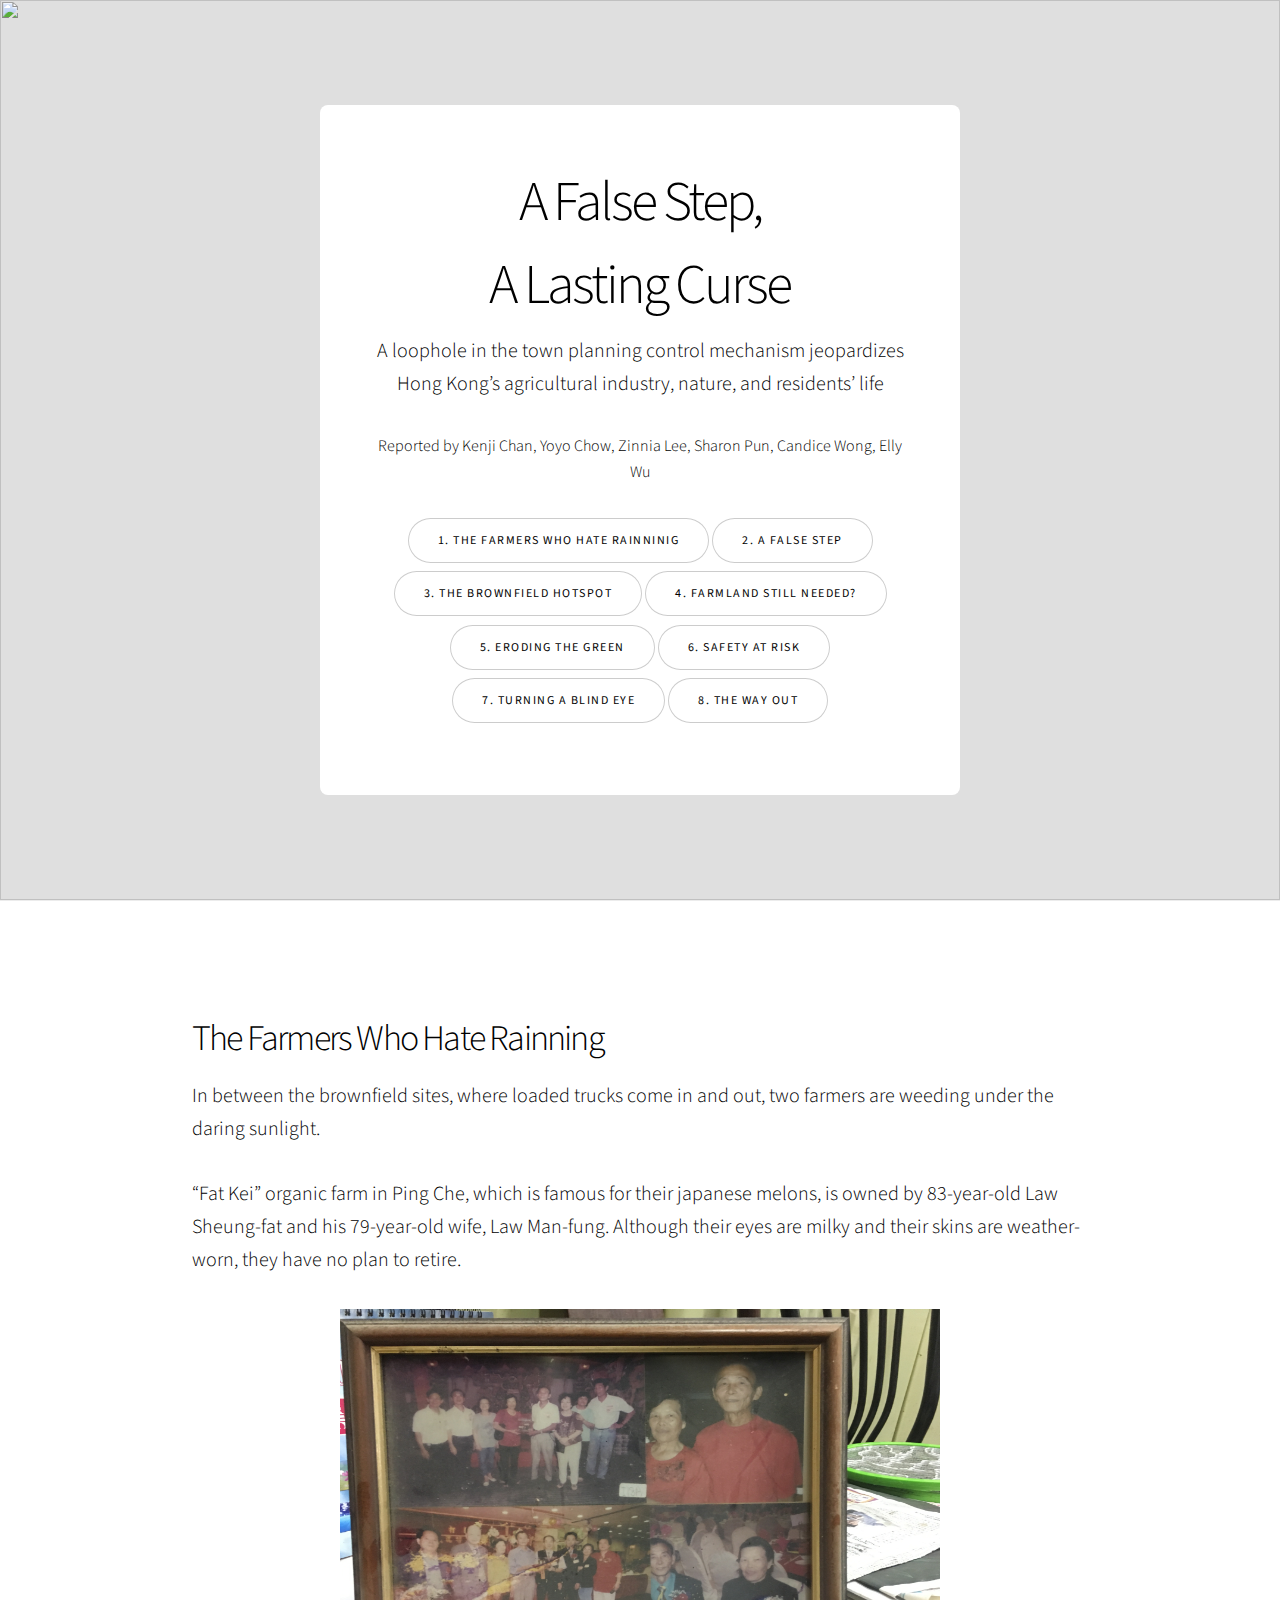
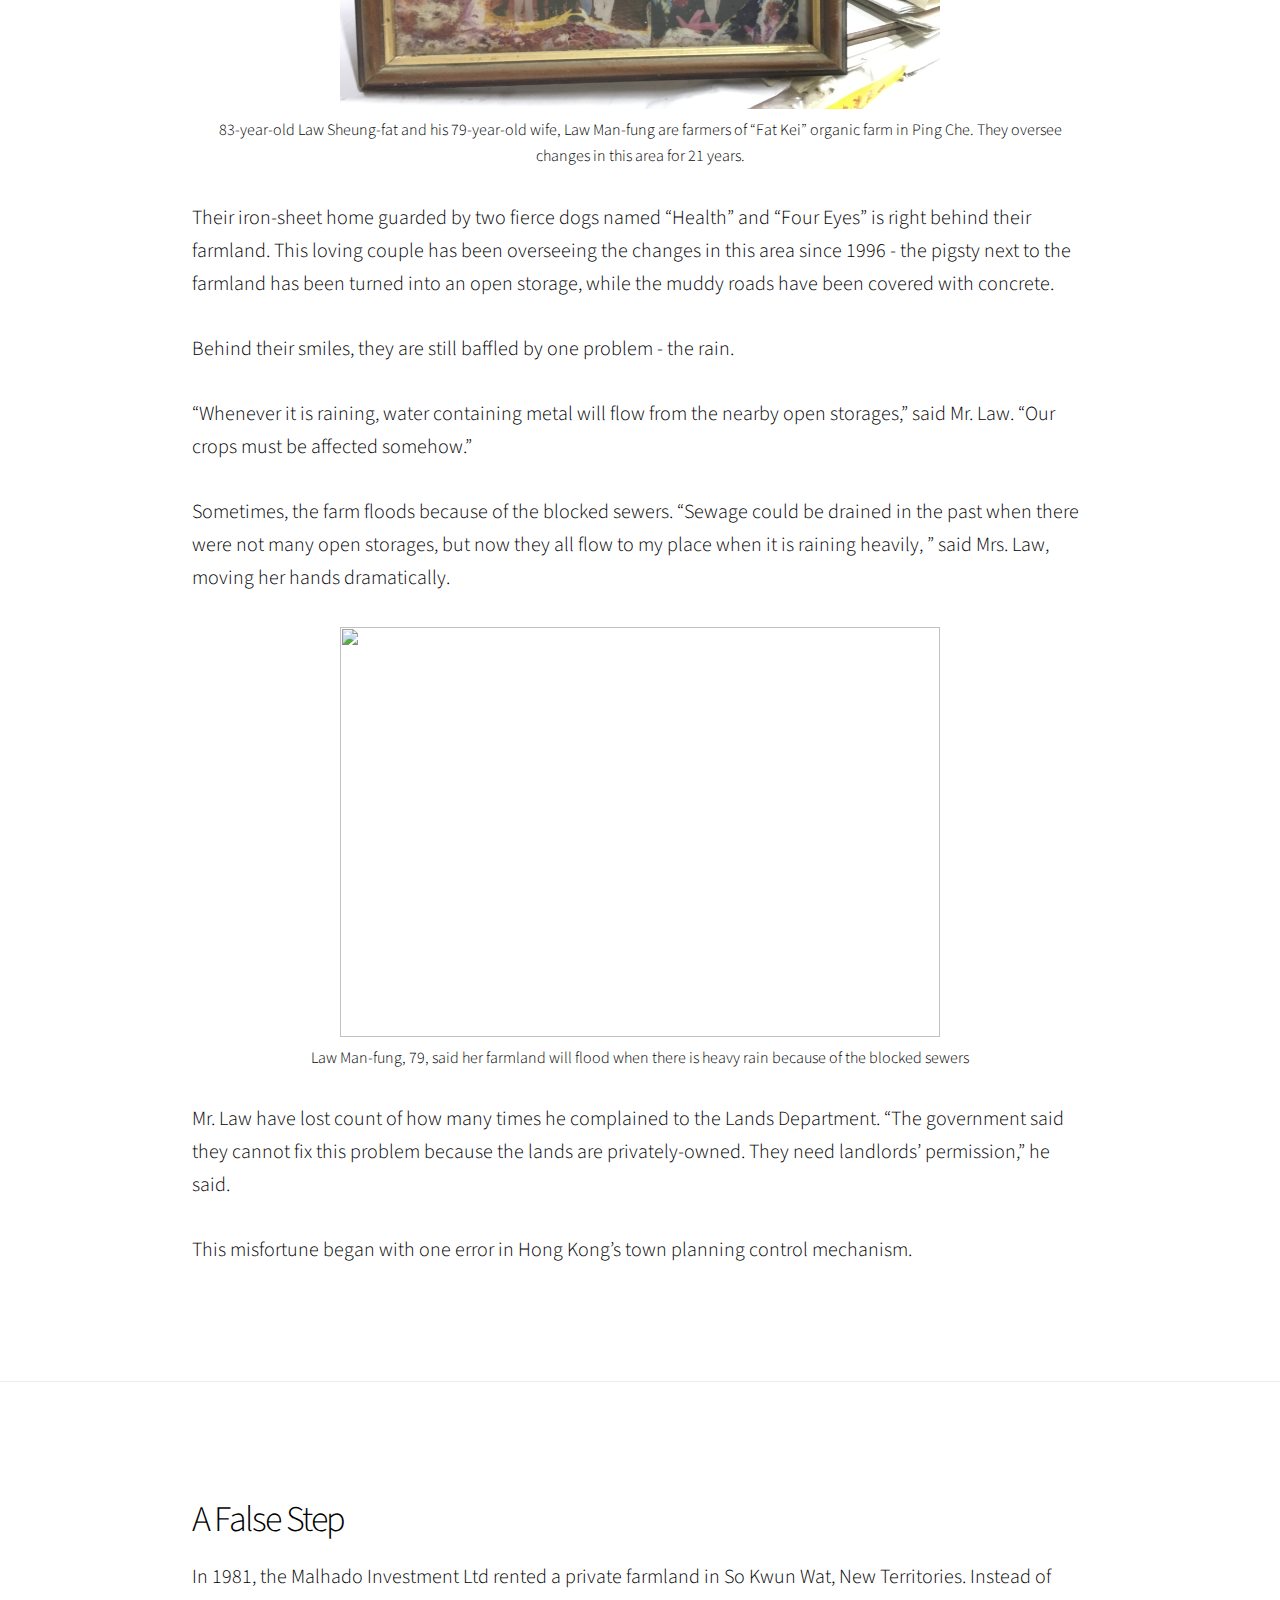
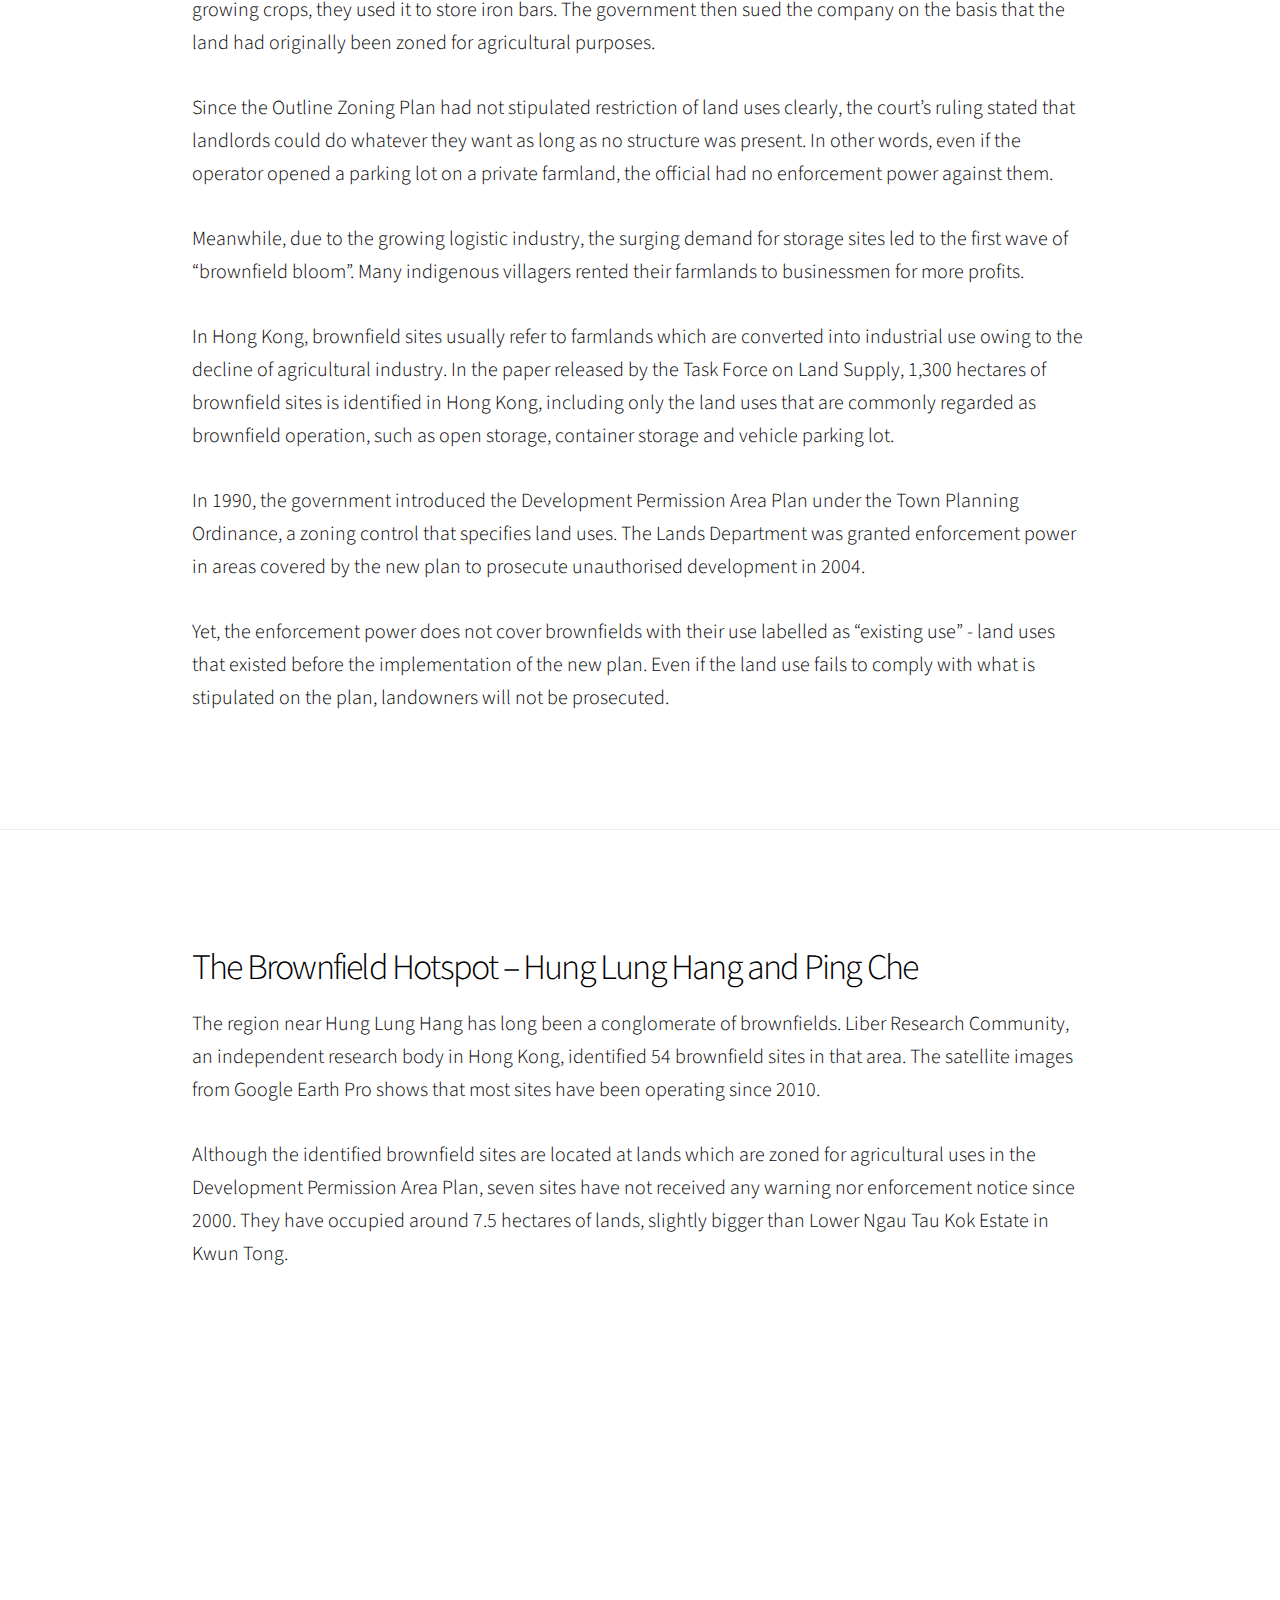
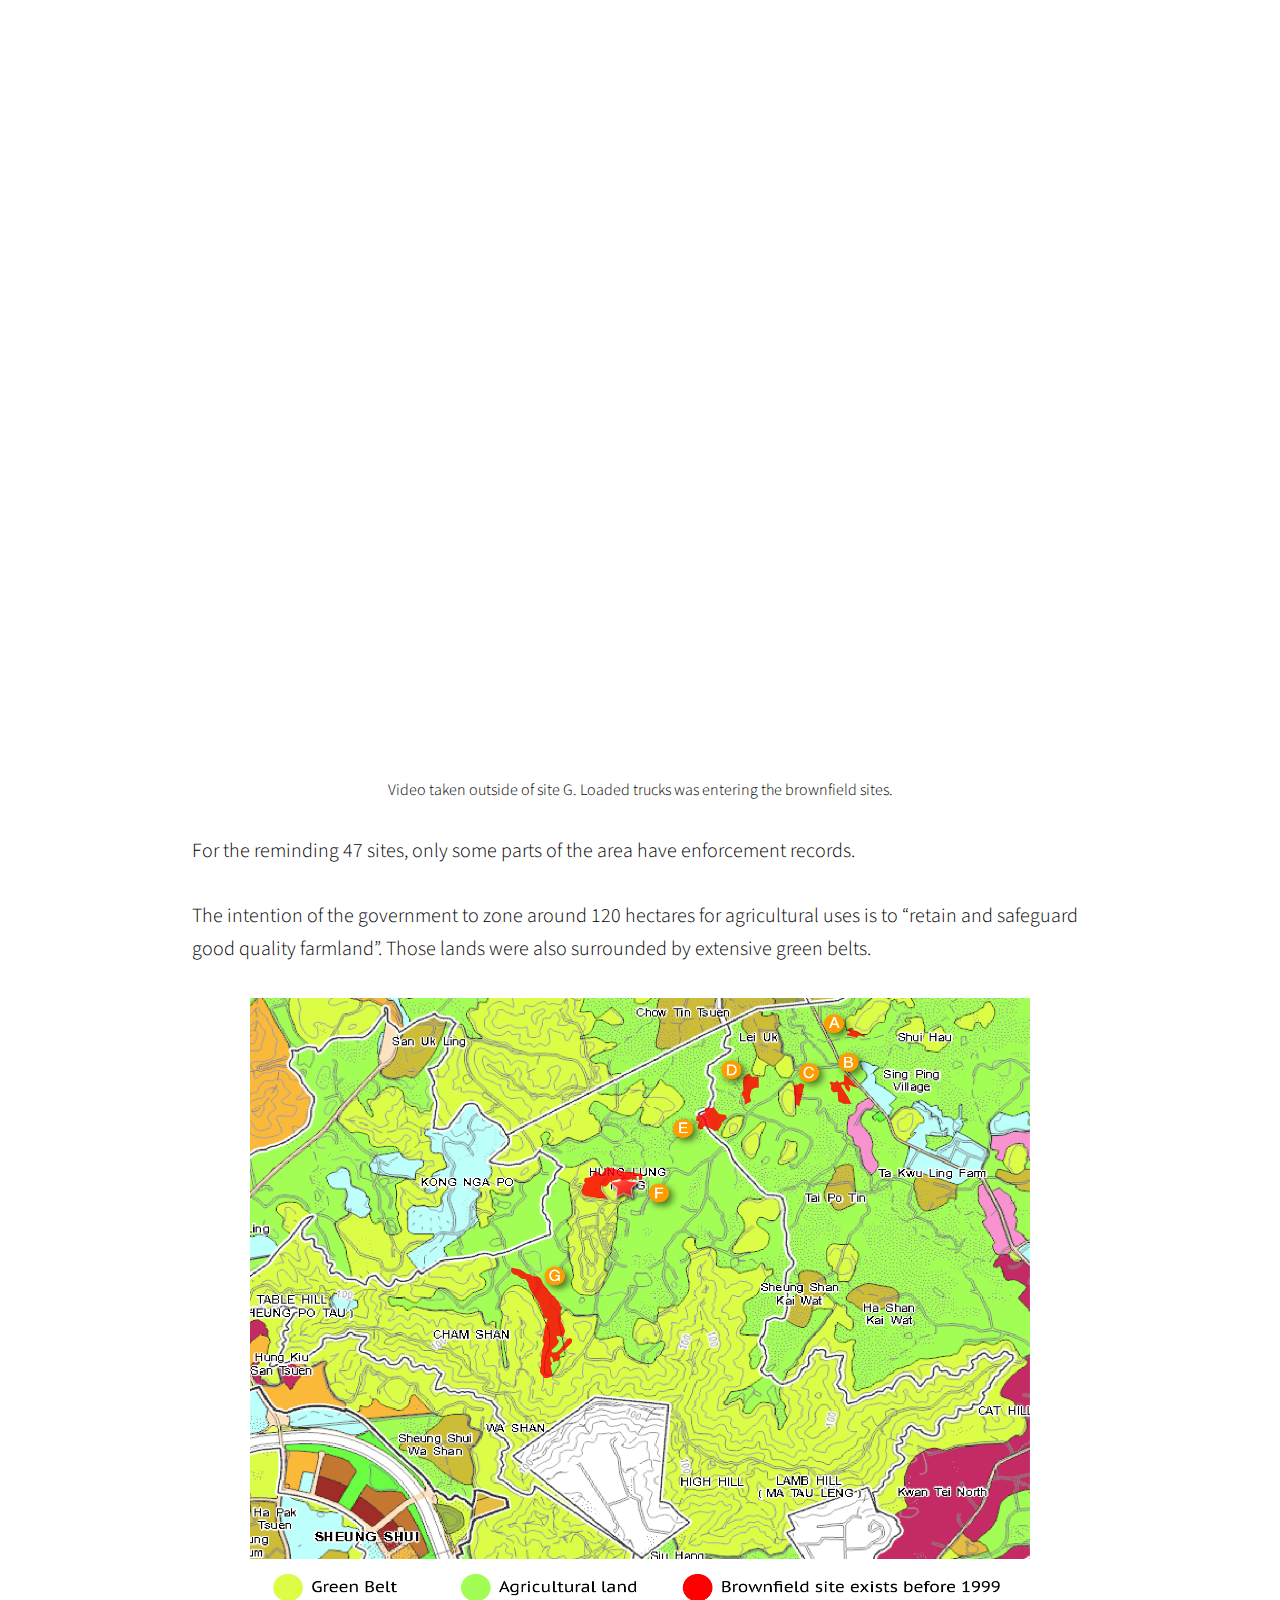
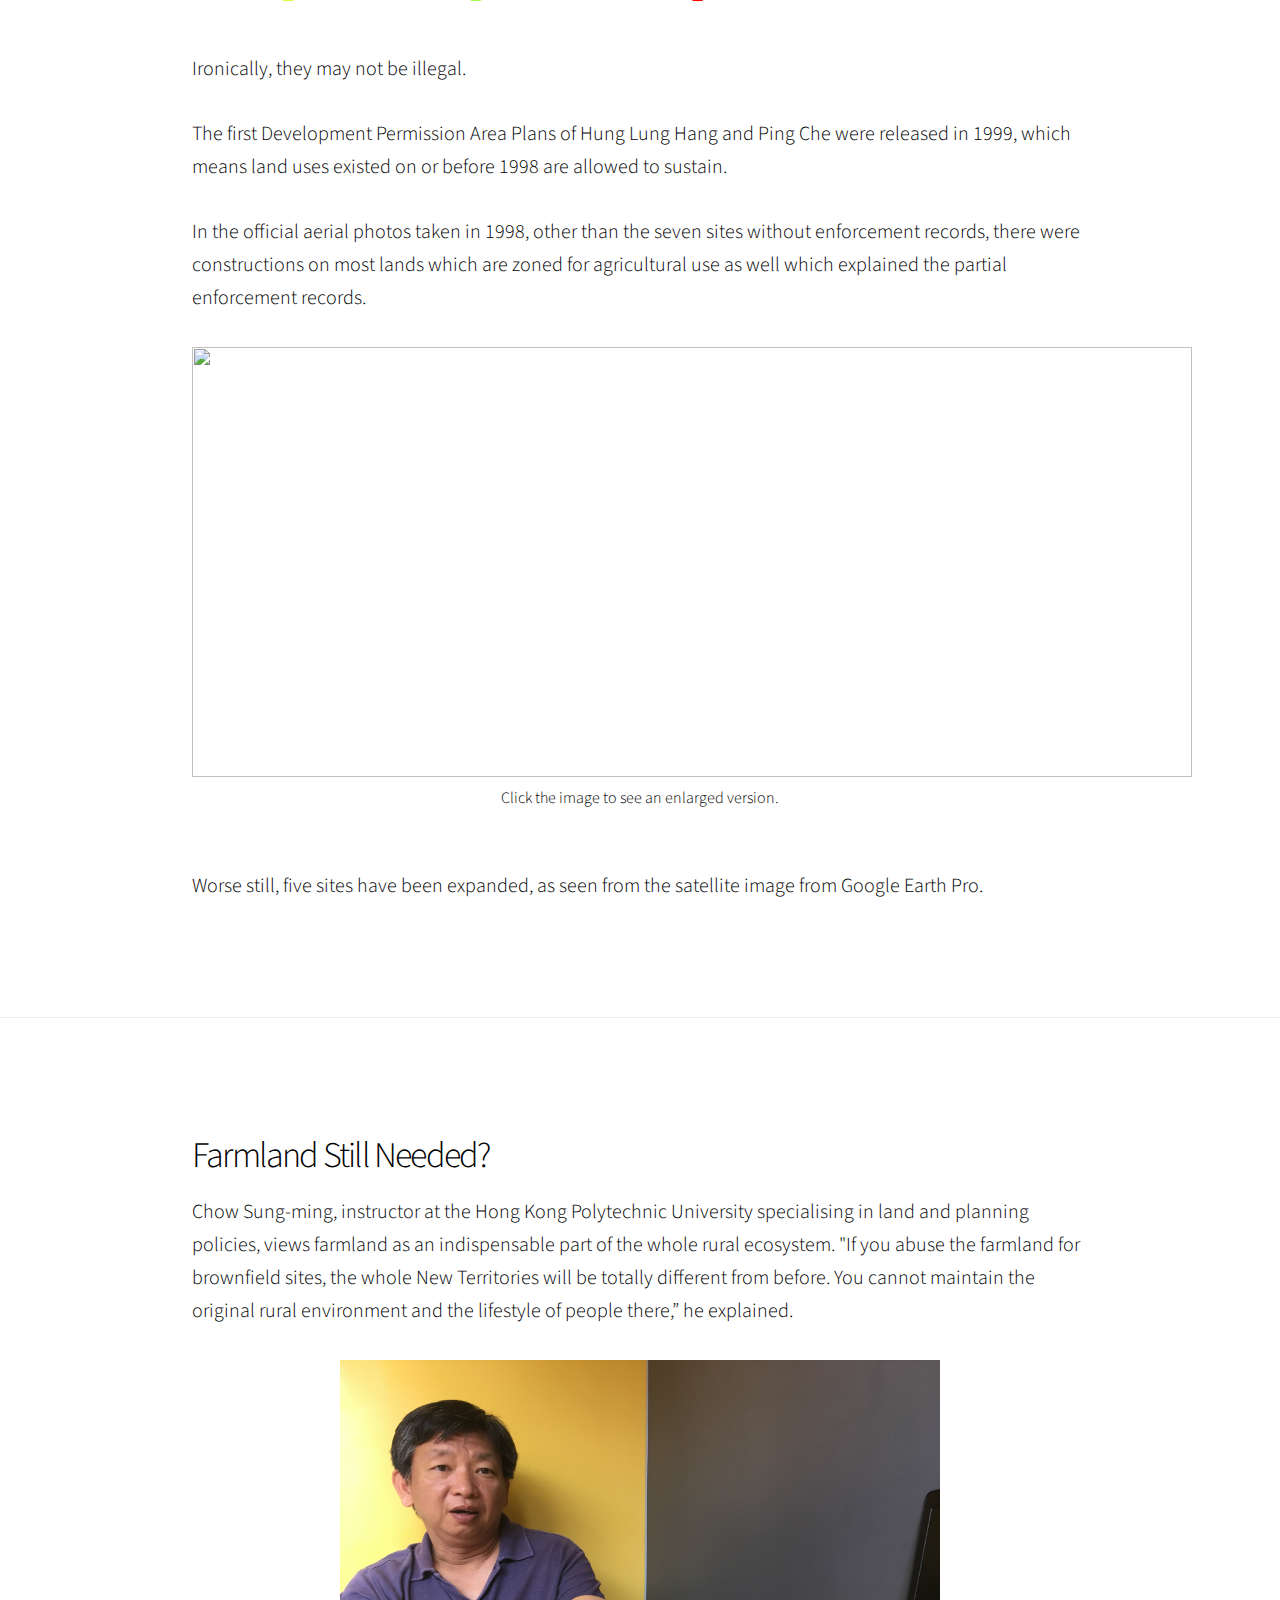
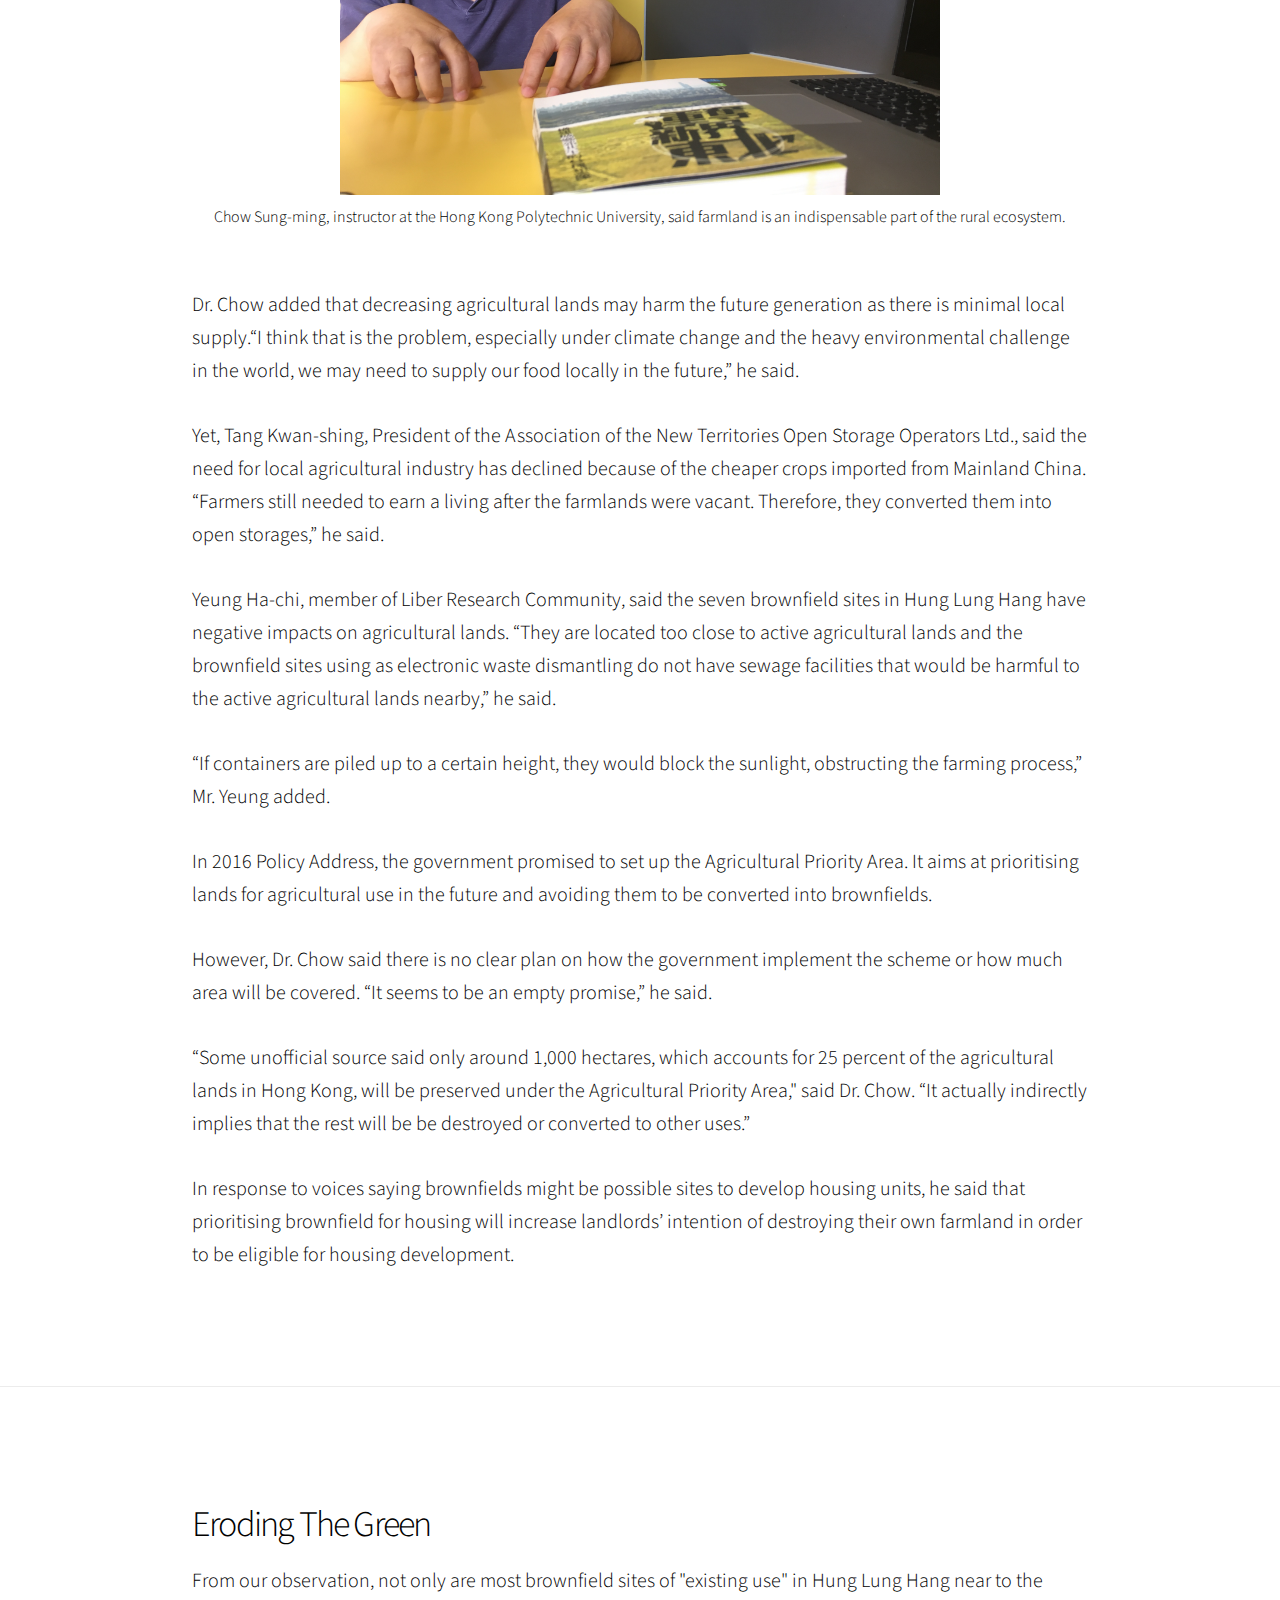
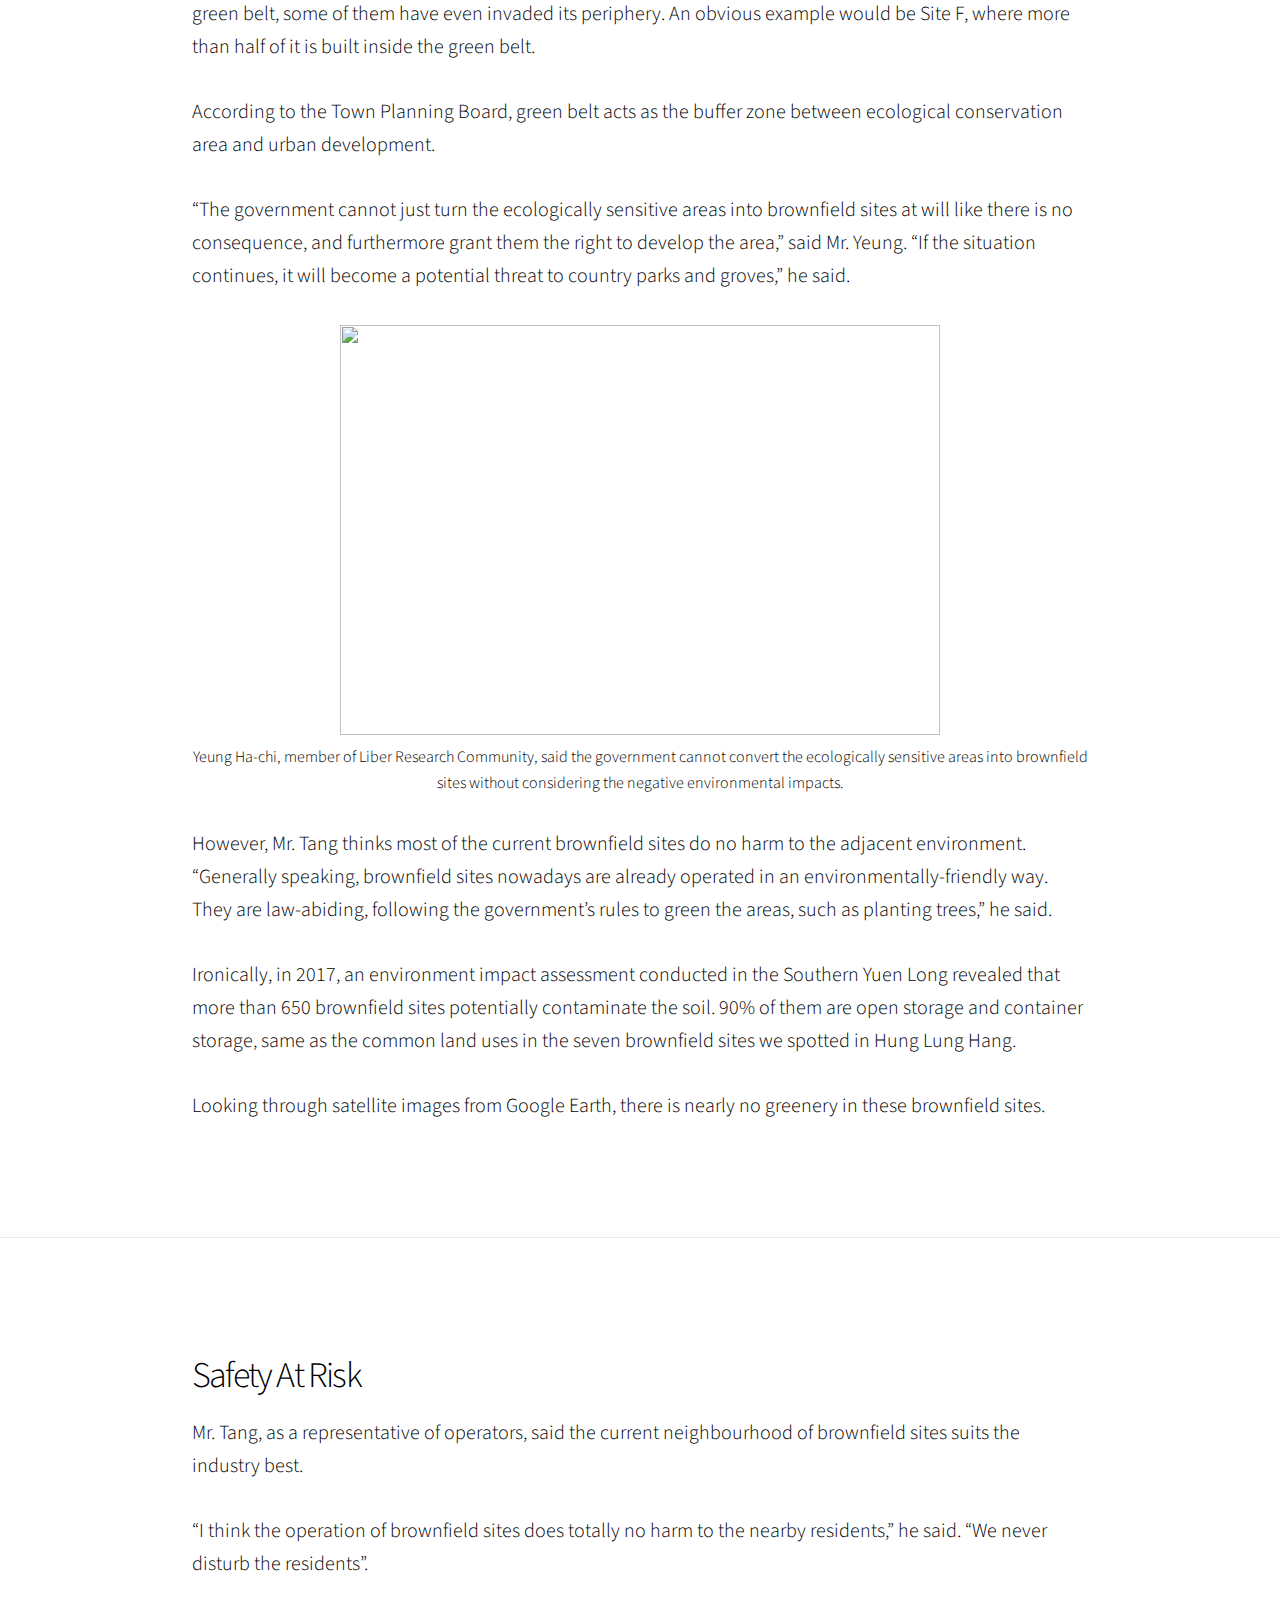
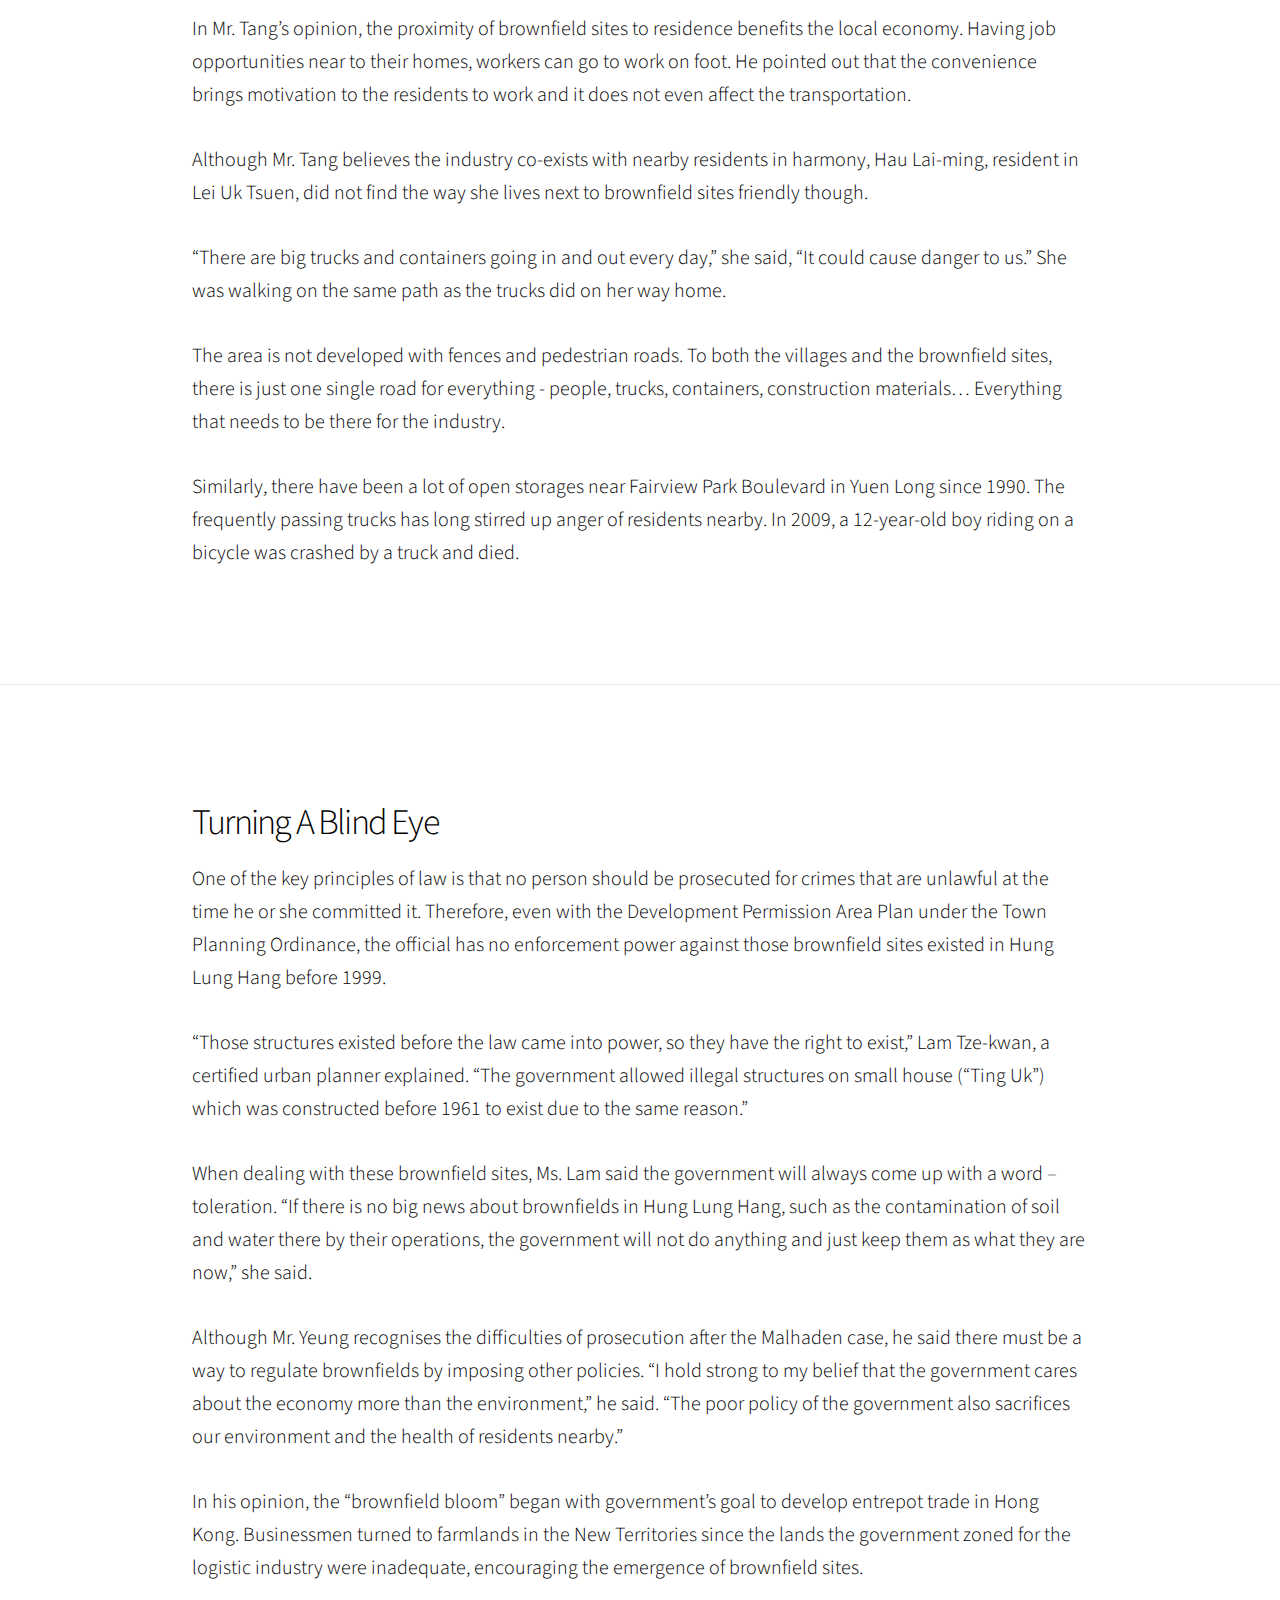
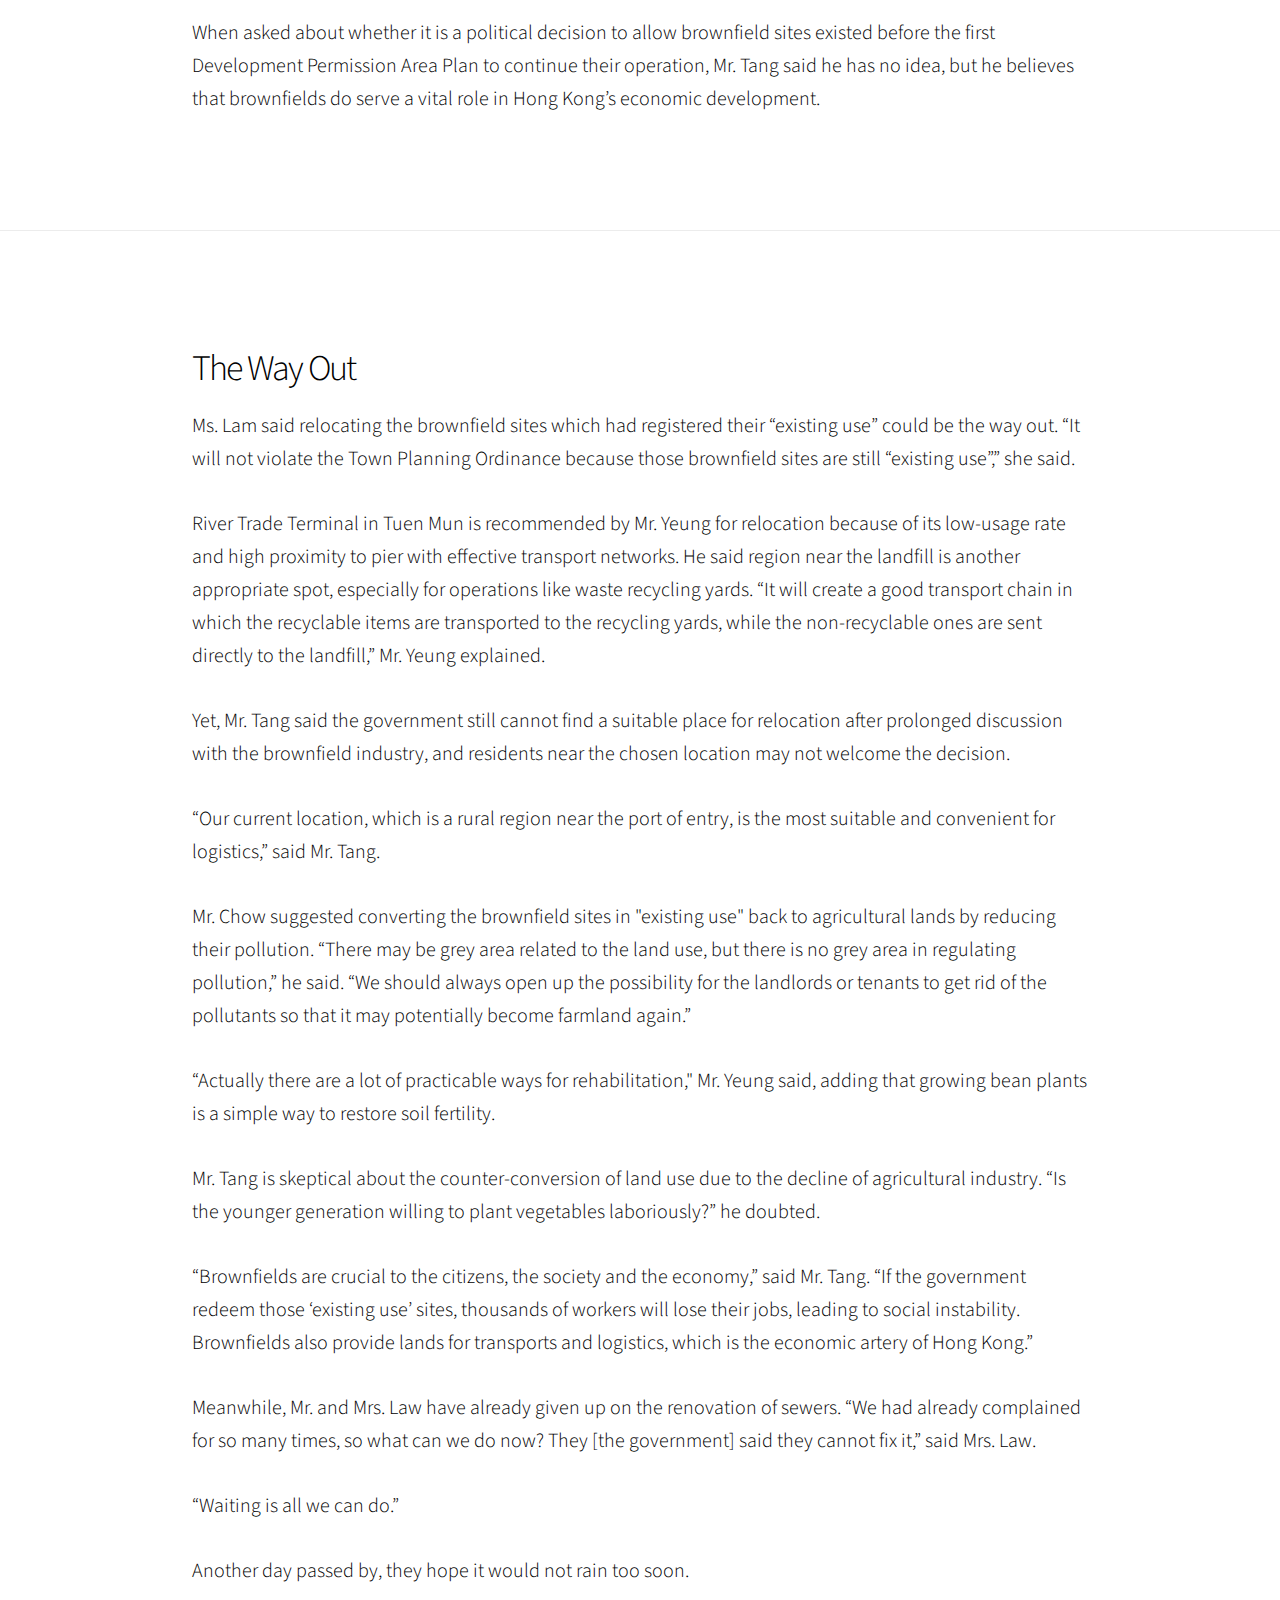
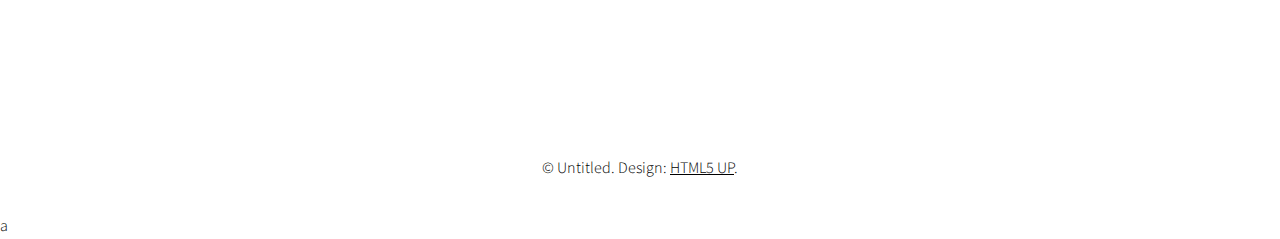
==== AFalseStepALastingCurse/index.html @ fa9f7fbe "Update index.html" ====
<!DOCTYPE HTML>
<!--
	Story by HTML5 UP
	html5up.net | @ajlkn
	Free for personal and commercial use under the CCA 3.0 license (html5up.net/license)
-->
<html>

<head>
    <title>A False Step, A Lasting Curse</title>
    <meta charset="utf-8" />
    <meta name="viewport" content="width=device-width, initial-scale=1" />
    <link rel="stylesheet" href="assets/css/main.css" />
    <script src="Drift.min.js"></script>
</head>

<body>

    <!-- Wrapper -->
    <div id="wrapper" class="divided">

        <!-- One -->
        <section class="banner style2 orient-center content-align-center image-position-center fullscreen onload-image-fade-in onload-content-fade-right">
            <div class="content">
                <h1>A False Step, </h1>
                <h1>A Lasting Curse </h1>
                <p class='major'>A loophole in the town planning control mechanism jeopardizes Hong Kong’s agricultural industry, nature, and residents’ life
                </p>
                <p>Reported by Kenji Chan, Yoyo Chow, Zinnia Lee, Sharon Pun, Candice Wong, Elly Wu</p>
                <ul class="actions vertical">
                    <li><a href="#first" class="button vertical+small smooth-scroll-top">1. The Farmers Who Hate Rainninig</a>
			    <a href="#second" class="button vertical+small smooth-scroll-top">2. A False Step</a>
			    <a href="#third" class="button vertical+small smooth-scroll-top">3. The Brownfield Hotspot</a>
			<a href="#fourth" class="button vertical+small smooth-scroll-top">4. Farmland Still Needed?</a>
			<a href="#fifth" class="button vertical+small smooth-scroll-top">5. Eroding The Green</a>
			<a href="#sixth" class="button vertical+small smooth-scroll-top">6. Safety At Risk</a>
			<a href="#seventh" class="button vertical+small smooth-scroll-top">7. Turning A Blind Eye</a>
			<a href="#eighth" class="button vertical+small smooth-scroll-top">8. The Way Out</a></li>
                </ul>
            </div>
            <div class="image">
                <img src="images/header.gif" alt="" />
                </video>
            </div>
        </section>

        <!-- Two -->
        <section class="spotlight style1 orient-right content-align-left image-position-center onscroll-image-fade-in" id="first">
            <div class="content">
		    <h2>The Farmers Who Hate Rainning</h2>
                <p class="major">In between the brownfield sites, where loaded trucks come in and out, two farmers are weeding under the daring sunlight. </p>
                <p class="major">“Fat Kei” organic farm in Ping Che, which is famous for their japanese melons, is owned by 83-year-old Law Sheung-fat and his 79-year-old wife, Law Man-fung. Although their eyes are milky and their skins are weather-worn, they have no
                    plan to retire.</p>
                <center>
                    <div>
                        <img src="images/Couple.JPG" width="600" height="400"><br>
                        <p>83-year-old Law Sheung-fat and his 79-year-old wife, Law Man-fung are farmers of “Fat Kei” organic farm in Ping Che. They oversee changes in this area for 21 years.</p>
                    </div>
                </center>
                <p class="major">Their iron-sheet home guarded by two fierce dogs named “Health” and “Four Eyes” is right behind their farmland. This loving couple has been overseeing the changes in this area since 1996 - the pigsty next to the farmland has been turned
                    into an open storage, while the muddy roads have been covered with concrete.</p>
                <p class="major">Behind their smiles, they are still baffled by one problem - the rain. </p>
                <p class="major">“Whenever it is raining, water containing metal will flow from the nearby open storages,” said Mr. Law. “Our crops must be affected somehow.”</p>
                <p class="major">Sometimes, the farm floods because of the blocked sewers. “Sewage could be drained in the past when there were not many open storages, but now they all flow to my place when it is raining heavily, ” said Mrs. Law, moving her hands dramatically.
                </p>
                <center>
                    <img src="images/IMG_5367.JPG" width="600" height="410"><br>
                    <p>
                        Law Man-fung, 79, said her farmland will flood when there is heavy rain because of the blocked sewers</p>
                </center>

                <p class="major">Mr. Law have lost count of how many times he complained to the Lands Department. “The government said they cannot fix this problem because the lands are privately-owned. They need landlords’ permission,” he said.</p>
                <p class="major">This misfortune began with one error in Hong Kong’s town planning control mechanism.</p>


            </div>
        </section>

        <!-- Three -->
        <section class="spotlight style1 orient-left content-align-left image-position-center onscroll-image-fade-in" id="second">
            <div class="content">
                <h2>A False Step</h2>
                <p class='major'>
                    In 1981, the Malhado Investment Ltd rented a private farmland in So Kwun Wat, New Territories. Instead of growing crops, they used it to store iron bars. The government then sued the company on the basis that the land had originally been zoned for agricultural
                    purposes.

                </p>
                <p class='major'>
                    Since the Outline Zoning Plan had not stipulated restriction of land uses clearly, the court’s ruling stated that landlords could do whatever they want as long as no structure was present. In other words, even if the operator opened a parking lot on a
                    private farmland, the official had no enforcement power against them.
                </p>
                <p class='major'>
                    Meanwhile, due to the growing logistic industry, the surging demand for storage sites led to the first wave of “brownfield bloom”. Many indigenous villagers rented their farmlands to businessmen for more profits.
                </p>
                <p class='major'>
                    In Hong Kong, brownfield sites usually refer to farmlands which are converted into industrial use owing to the decline of agricultural industry. In the paper released by the Task Force on Land Supply, 1,300 hectares of brownfield sites is identified in
                    Hong Kong, including only the land uses that are commonly regarded as brownfield operation, such as open storage, container storage and vehicle parking lot.
                </p>
                <p class='major'>
                    In 1990, the government introduced the Development Permission Area Plan under the Town Planning Ordinance, a zoning control that specifies land uses. The Lands Department was granted enforcement power in areas covered by the new plan to prosecute unauthorised
                    development in 2004.
                </p>
                <p class='major'>

                    Yet, the enforcement power does not cover brownfields with their use labelled as “existing use” - land uses that existed before the implementation of the new plan. Even if the land use fails to comply with what is stipulated on the plan, landowners will
                    not be prosecuted.
                </p>
            </div>
        </section>

        <!-- Four -->
        <section class="spotlight style1 orient-right content-align-left image-position-center onscroll-image-fade-in" id="third">
            <div class="content">
                <h2>The Brownfield Hotspot – Hung Lung Hang and Ping Che</h2>
                <p class='major'>

                    The region near Hung Lung Hang has long been a conglomerate of brownfields. Liber Research Community, an independent research body in Hong Kong, identified 54 brownfield sites in that area. The satellite images from Google Earth Pro shows that most sites
                    have been operating since 2010.

                </p>
                <p class='major'>
                    Although the identified brownfield sites are located at lands which are zoned for agricultural uses in the Development Permission Area Plan, seven sites have not received any warning nor enforcement notice since 2000. They have occupied around 7.5 hectares
                    of lands, slightly bigger than Lower Ngau Tau Kok Estate in Kwun Tong.
                </p>
                <center><iframe src="https://www.google.com/maps/d/embed?mid=1TDAbOOr4V9gU_AfsN7TUlaAp9OLAPkNs" width="740" height="580"></iframe></center>
                <br>
		<center>
		<div>
		<iframe width="800" height="450" src="https://www.youtube.com/embed/90bj30UoKVo" frameborder="0" allow="autoplay; encrypted-media" allowfullscreen></iframe>
			<p>Video taken outside of site G. Loaded trucks was entering the brownfield sites.</p>
		</div>
		    </center>
		<p class='major'>
                    For the reminding 47 sites, only some parts of the area have enforcement records.
                </p>
                <p class='major'>
                    The intention of the government to zone around 120 hectares for agricultural uses is to “retain and safeguard good quality farmland”. Those lands were also surrounded by extensive green belts.
                </p>
                <center>
                    <img src="images/HLH_OZP_Final_2.png" alt="" width="780" height="620" /></center>
                <br>
                <p class='major'>
                    Ironically, they may not be illegal.
                </p>
                <p class='major'>

                    The first Development Permission Area Plans of Hung Lung Hang and Ping Che were released in 1999, which means land uses existed on or before 1998 are allowed to sustain.

                    <p class='major'>

                        In the official aerial photos taken in 1998, other than the seven sites without enforcement records, there were constructions on most lands which are zoned for agricultural use as well which explained the partial enforcement records.

                    </p>
                    <center>
			    <div>
			<a href="https://drive.google.com/file/d/1rcC-xRsLeUopP6hAPCc26w76DOS96NSK/view">
                        <img src="images/hlh_1998.jpg" width="1000" height="430" />
			    </a>
			    </div>
			    <p>Click the image to see an enlarged version.</p>
                    </center>

                    <br>
                    <p class='major'>
                        Worse still, five sites have been expanded, as seen from the satellite image from Google Earth Pro.
                    </p>
        </section>

        <!-- Four -->
        <section class="spotlight style1 orient-left content-align-left image-position-center onscroll-image-fade-in" id="fourth">
            <div class="content">
                <h2>Farmland Still Needed?</h2>
                <p class='major'>Chow Sung-ming, instructor at the Hong Kong Polytechnic University specialising in land and planning policies, views farmland as an indispensable part of the whole rural ecosystem. "If you abuse the farmland for brownfield sites, the whole
                    New Territories will be totally different from before. You cannot maintain the original rural environment and the lifestyle of people there,” he explained.
                </p>
                <center>
                    <img src="images/IMG_5289.JPG" width="600" height="435">
                    <p>Chow Sung-ming, instructor at the Hong Kong Polytechnic University, said farmland is an indispensable part of the rural ecosystem.
                    </p><br>
                </center>
                <p class='major'>Dr. Chow added that decreasing agricultural lands may harm the future generation as there is minimal local supply.“I think that is the problem, especially under climate change and the heavy environmental challenge in the world, we may
                    need to supply our food locally in the future,” he said.
                </p>
                <p class='major'>Yet, Tang Kwan-shing, President of the Association of the New Territories Open Storage Operators Ltd., said the need for local agricultural industry has declined because of the cheaper crops imported from Mainland China. “Farmers still
                    needed to earn a living after the farmlands were vacant. Therefore, they converted them into open storages,” he said.
                </p>
                <p class='major'>Yeung Ha-chi, member of Liber Research Community, said the seven brownfield sites in Hung Lung Hang have negative impacts on agricultural lands. “They are located too close to active agricultural lands and the brownfield sites using as
                    electronic waste dismantling do not have sewage facilities that would be harmful to the active agricultural lands nearby,” he said.
                </p>
                <p class='major'>“If containers are piled up to a certain height, they would block the sunlight, obstructing the farming process,” Mr. Yeung added.
                </p>
                <p class='major'>In 2016 Policy Address, the government promised to set up the Agricultural Priority Area. It aims at prioritising lands for agricultural use in the future and avoiding them to be converted into brownfields.
                </p>
                <p class='major'>However, Dr. Chow said there is no clear plan on how the government implement the scheme or how much area will be covered. “It seems to be an empty promise,” he said.
                </p>
                <p class='major'>“Some unofficial source said only around 1,000 hectares, which accounts for 25 percent of the agricultural lands in Hong Kong, will be preserved under the Agricultural Priority Area," said Dr. Chow. “It actually indirectly implies that
                    the rest will be be destroyed or converted to other uses.”
                </p>
                <p class='major'>In response to voices saying brownfields might be possible sites to develop housing units, he said that prioritising brownfield for housing will increase landlords’ intention of destroying their own farmland in order to be eligible for
                    housing development.
                </p>

            </div>

        </section>

        <!-- Four -->
        <section class="spotlight style1 orient-right content-align-left image-position-center onscroll-image-fade-in" id="fifth">
            <div class="content">
                <h2>Eroding The Green</h2>
                <p class='major'>From our observation, not only are most brownfield sites of "existing use" in Hung Lung Hang near to the green belt, some of them have even invaded its periphery. An obvious example would be Site F, where more than half of it is built
                    inside the green belt.
                </p>
                <p class='major'>According to the Town Planning Board, green belt acts as the buffer zone between ecological conservation area and urban development.
                </p>
                <p class='major'>“The government cannot just turn the ecologically sensitive areas into brownfield sites at will like there is no consequence, and furthermore grant them the right to develop the area,” said Mr. Yeung. “If the situation continues, it will
                    become a potential threat to country parks and groves,” he said.
                </p>
                <center>
                    <img src="images/IMG_1689.JPG" width="600" height="410"><br>
                    <p>Yeung Ha-chi, member of Liber Research Community, said the government cannot convert the ecologically sensitive areas into brownfield sites without considering the negative environmental impacts.</p>
                </center>
                <p class='major'>However, Mr. Tang thinks most of the current brownfield sites do no harm to the adjacent environment. “Generally speaking, brownfield sites nowadays are already operated in an environmentally-friendly way. They are law-abiding, following
                    the government’s rules to green the areas, such as planting trees,” he said.
                </p>
                <p class='major'>Ironically, in 2017, an environment impact assessment conducted in the Southern Yuen Long revealed that more than 650 brownfield sites potentially contaminate the soil. 90% of them are open storage and container storage, same as the common
                    land uses in the seven brownfield sites we spotted in Hung Lung Hang.
                </p>
                <p class='major'>
                    Looking through satellite images from Google Earth, there is nearly no greenery in these brownfield sites.
                </p>
            </div>

        </section>

        <!-- Four -->
        <section class="spotlight style1 orient-left content-align-left image-position-center onscroll-image-fade-in" id="sixth">
            <div class="content">
                <h2>Safety At Risk </h2>
                <p class='major'>Mr. Tang, as a representative of operators, said the current neighbourhood of brownfield sites suits the industry best.
                </p>
                <p class='major'>“I think the operation of brownfield sites does totally no harm to the nearby residents,” he said. “We never disturb the residents”.
                </p>
                <p class='major'>In Mr. Tang’s opinion, the proximity of brownfield sites to residence benefits the local economy. Having job opportunities near to their homes, workers can go to work on foot. He pointed out that the convenience brings motivation to the
                    residents to work and it does not even affect the transportation.
                </p>
                <p class='major'>Although Mr. Tang believes the industry co-exists with nearby residents in harmony, Hau Lai-ming, resident in Lei Uk Tsuen, did not find the way she lives next to brownfield sites friendly though.
                </p>
                <p class='major'>“There are big trucks and containers going in and out every day,” she said, “It could cause danger to us.” She was walking on the same path as the trucks did on her way home.
                </p>
                <p class='major'>The area is not developed with fences and pedestrian roads. To both the villages and the brownfield sites, there is just one single road for everything - people, trucks, containers, construction materials… Everything that needs to be there
                    for the industry.
                </p>
                <p class='major'>Similarly, there have been a lot of open storages near Fairview Park Boulevard in Yuen Long since 1990. The frequently passing trucks has long stirred up anger of residents nearby. In 2009, a 12-year-old boy riding on a bicycle was crashed
                    by a truck and died.
                </p>
            </div>

        </section>

        <!-- Four -->
        <section class="spotlight style1 orient-right content-align-left image-position-center onscroll-image-fade-in" id="seventh">
            <div class="content">
                <h2>Turning A Blind Eye</h2>
                <p class='major'>One of the key principles of law is that no person should be prosecuted for crimes that are unlawful at the time he or she committed it. Therefore, even with the Development Permission Area Plan under the Town Planning Ordinance, the official has no enforcement power against those brownfield sites existed in Hung Lung Hang before 1999.
                </p>
                <p class='major'>“Those structures existed before the law came into power, so they have the right to exist,” Lam Tze-kwan, a certified urban planner explained. “The government allowed illegal structures on small house (“Ting Uk”) which was constructed
                    before 1961 to exist due to the same reason.”
                </p>
                <p class='major'>When dealing with these brownfield sites, Ms. Lam said the government will always come up with a word – toleration. “If there is no big news about brownfields in Hung Lung Hang, such as the contamination of soil and water there by their
                    operations, the government will not do anything and just keep them as what they are now,” she said.
                </p>
                <p class='major'>Although Mr. Yeung recognises the difficulties of prosecution after the Malhaden case, he said there must be a way to regulate brownfields by imposing other policies. “I hold strong to my belief that the government cares about the economy
                    more than the environment,” he said. “The poor policy of the government also sacrifices our environment and the health of residents nearby.”

                </p>
                <p class='major'>In his opinion, the “brownfield bloom” began with government’s goal to develop entrepot trade in Hong Kong. Businessmen turned to farmlands in the New Territories since the lands the government zoned for the logistic industry were inadequate,
                    encouraging the emergence of brownfield sites.
                </p>
                <p class='major'>When asked about whether it is a political decision to allow brownfield sites existed before the first Development Permission Area Plan to continue their operation, Mr. Tang said he has no idea, but he believes that brownfields do serve
                    a vital role in Hong Kong’s economic development.
                </p>
            </div>

        </section>

        <!-- Four -->
        <section class="spotlight style1 orient-left content-align-left image-position-center onscroll-image-fade-in" id="eighth">
            <div class="content">
                <h2>The Way Out</h2>
                <p class='major'>
                    Ms. Lam said relocating the brownfield sites which had registered their “existing use” could be the way out. “It will not violate the Town Planning Ordinance because those brownfield sites are still “existing use”,” she said. </p>
                <p class='major'>
                    River Trade Terminal in Tuen Mun is recommended by Mr. Yeung for relocation because of its low-usage rate and high proximity to pier with effective transport networks. He said region near the landfill is another appropriate spot, especially for operations
                    like waste recycling yards. “It will create a good transport chain in which the recyclable items are transported to the recycling yards, while the non-recyclable ones are sent directly to the landfill,” Mr. Yeung explained. </p>
                <p class='major'>
                    Yet, Mr. Tang said the government still cannot find a suitable place for relocation after prolonged discussion with the brownfield industry, and residents near the chosen location may not welcome the decision.</p>
                <p class='major'>
                    “Our current location, which is a rural region near the port of entry, is the most suitable and convenient for logistics,” said Mr. Tang.</p>
                <p class='major'>
                    Mr. Chow suggested converting the brownfield sites in "existing use" back to agricultural lands by reducing their pollution. “There may be grey area related to the land use, but there is no grey area in regulating pollution,” he said. “We should always
                    open up the possibility for the landlords or tenants to get rid of the pollutants so that it may potentially become farmland again.”</p>
                <p class='major'>
                    “Actually there are a lot of practicable ways for rehabilitation," Mr. Yeung said, adding that growing bean plants is a simple way to restore soil fertility.</p>
                <p class='major'>
                    Mr. Tang is skeptical about the counter-conversion of land use due to the decline of agricultural industry. “Is the younger generation willing to plant vegetables laboriously?” he doubted. </p>
                <p class='major'>
                    “Brownfields are crucial to the citizens, the society and the economy,” said Mr. Tang. “If the government redeem those ‘existing use’ sites, thousands of workers will lose their jobs, leading to social instability. Brownfields also provide lands for transports
                    and logistics, which is the economic artery of Hong Kong.”</p>
                <p class='major'>
                    Meanwhile, Mr. and Mrs. Law have already given up on the renovation of sewers. “We had already complained for so many times, so what can we do now? They [the government] said they cannot fix it,” said Mrs. Law.</p>
                <p class='major'>
                    “Waiting is all we can do.”</p>
                <p class='major'>
                    Another day passed by, they hope it would not rain too soon.
                </p>
            </div>
        </section>



        </div>

        <!-- Scripts -->
        <script src="assets/js/jquery.min.js"></script>
        <script src="assets/js/jquery.scrollex.min.js"></script>
        <script src="assets/js/jquery.scrolly.min.js"></script>
        <script src="assets/js/skel.min.js"></script>
        <script src="assets/js/util.js"></script>
        <script src="assets/js/main.js"></script>

</body>
<center>
    <br>
    <br>
    <p>&copy; Untitled. Design: <a href="https://html5up.net">HTML5 UP</a>.</p>
</center>

</html>a
---- AFalseStepALastingCurse/assets/css/main.css ----
@import url(font-awesome.min.css);
@import url("https://fonts.googleapis.com/css?family=Source+Sans+Pro:300,300i,400,400i");

/*
	Story by HTML5 UP
	html5up.net | @ajlkn
	Free for personal and commercial use under the CCA 3.0 license (html5up.net/license)
*/


/* Reset */

html,
body,
div,
span,
applet,
object,
iframe,
h1,
h2,
h3,
h4,
h5,
h6,
p,
blockquote,
pre,
a,
abbr,
acronym,
address,
big,
cite,
code,
del,
dfn,
em,
img,
ins,
kbd,
q,
s,
samp,
small,
strike,
strong,
sub,
sup,
tt,
var,
b,
u,
i,
center,
dl,
dt,
dd,
ol,
ul,
li,
fieldset,
form,
label,
legend,
table,
caption,
tbody,
tfoot,
thead,
tr,
th,
td,
article,
aside,
canvas,
details,
embed,
figure,
figcaption,
footer,
header,
hgroup,
menu,
nav,
output,
ruby,
section,
summary,
time,
mark,
audio,
video {
    margin: 0;
    padding: 0;
    border: 0;
    font-size: 100%;
    font: inherit;
    vertical-align: baseline;
}

article,
aside,
details,
figcaption,
figure,
footer,
header,
hgroup,
menu,
nav,
section {
    display: block;
}

body {
    line-height: 1;
}

ol,
ul {
    list-style: none;
}

blockquote,
q {
    quotes: none;
}

blockquote:before,
blockquote:after,
q:before,
q:after {
    content: '';
    content: none;
}

table {
    border-collapse: collapse;
    border-spacing: 0;
}

body {
    -webkit-text-size-adjust: none;
}


/* Box Model */

*,
*:before,
*:after {
    -moz-box-sizing: border-box;
    -webkit-box-sizing: border-box;
    box-sizing: border-box;
}


/* Grid */

.row {
    border-bottom: solid 1px transparent;
    -moz-box-sizing: border-box;
    -webkit-box-sizing: border-box;
    box-sizing: border-box;
}

.row>* {
    float: left;
    -moz-box-sizing: border-box;
    -webkit-box-sizing: border-box;
    box-sizing: border-box;
}

.row:after,
.row:before {
    content: '';
    display: block;
    clear: both;
    height: 0;
}

.row.uniform>*> :first-child {
    margin-top: 0;
}

.row.uniform>*> :last-child {
    margin-bottom: 0;
}

.row.\30 \25>* {
    padding: 0 0 0 0rem;
}

.row.\30 \25 {
    margin: 0 0 -1px 0rem;
}

.row.uniform.\30 \25>* {
    padding: 0rem 0 0 0rem;
}

.row.uniform.\30 \25 {
    margin: 0rem 0 -1px 0rem;
}

.row>* {
    padding: 0 0 0 2rem;
}

.row {
    margin: 0 0 -1px -2rem;
}

.row.uniform>* {
    padding: 2rem 0 0 2rem;
}

.row.uniform {
    margin: -2rem 0 -1px -2rem;
}

.row.\32 00\25>* {
    padding: 0 0 0 4rem;
}

.row.\32 00\25 {
    margin: 0 0 -1px -4rem;
}

.row.uniform.\32 00\25>* {
    padding: 4rem 0 0 4rem;
}

.row.uniform.\32 00\25 {
    margin: -4rem 0 -1px -4rem;
}

.row.\31 50\25>* {
    padding: 0 0 0 3rem;
}

.row.\31 50\25 {
    margin: 0 0 -1px -3rem;
}

.row.uniform.\31 50\25>* {
    padding: 3rem 0 0 3rem;
}

.row.uniform.\31 50\25 {
    margin: -3rem 0 -1px -3rem;
}

.row.\35 0\25>* {
    padding: 0 0 0 1rem;
}

.row.\35 0\25 {
    margin: 0 0 -1px -1rem;
}

.row.uniform.\35 0\25>* {
    padding: 1rem 0 0 1rem;
}

.row.uniform.\35 0\25 {
    margin: -1rem 0 -1px -1rem;
}

.row.\32 5\25>* {
    padding: 0 0 0 0.5rem;
}

.row.\32 5\25 {
    margin: 0 0 -1px -0.5rem;
}

.row.uniform.\32 5\25>* {
    padding: 0.5rem 0 0 0.5rem;
}

.row.uniform.\32 5\25 {
    margin: -0.5rem 0 -1px -0.5rem;
}

.\31 2u,
.\31 2u\24 {
    width: 100%;
    clear: none;
    margin-left: 0;
}

.\31 1u,
.\31 1u\24 {
    width: 91.6666666667%;
    clear: none;
    margin-left: 0;
}

.\31 0u,
.\31 0u\24 {
    width: 83.3333333333%;
    clear: none;
    margin-left: 0;
}

.\39 u,
.\39 u\24 {
    width: 75%;
    clear: none;
    margin-left: 0;
}

.\38 u,
.\38 u\24 {
    width: 66.6666666667%;
    clear: none;
    margin-left: 0;
}

.\37 u,
.\37 u\24 {
    width: 58.3333333333%;
    clear: none;
    margin-left: 0;
}

.\36 u,
.\36 u\24 {
    width: 50%;
    clear: none;
    margin-left: 0;
}

.\35 u,
.\35 u\24 {
    width: 41.6666666667%;
    clear: none;
    margin-left: 0;
}

.\34 u,
.\34 u\24 {
    width: 33.3333333333%;
    clear: none;
    margin-left: 0;
}

.\33 u,
.\33 u\24 {
    width: 25%;
    clear: none;
    margin-left: 0;
}

.\32 u,
.\32 u\24 {
    width: 16.6666666667%;
    clear: none;
    margin-left: 0;
}

.\31 u,
.\31 u\24 {
    width: 8.3333333333%;
    clear: none;
    margin-left: 0;
}

.\31 2u\24+*,
.\31 1u\24+*,
.\31 0u\24+*,
.\39 u\24+*,
.\38 u\24+*,
.\37 u\24+*,
.\36 u\24+*,
.\35 u\24+*,
.\34 u\24+*,
.\33 u\24+*,
.\32 u\24+*,
.\31 u\24+* {
    clear: left;
}

.\-11u {
    margin-left: 91.66667%;
}

.\-10u {
    margin-left: 83.33333%;
}

.\-9u {
    margin-left: 75%;
}

.\-8u {
    margin-left: 66.66667%;
}

.\-7u {
    margin-left: 58.33333%;
}

.\-6u {
    margin-left: 50%;
}

.\-5u {
    margin-left: 41.66667%;
}

.\-4u {
    margin-left: 33.33333%;
}

.\-3u {
    margin-left: 25%;
}

.\-2u {
    margin-left: 16.66667%;
}

.\-1u {
    margin-left: 8.33333%;
}

@media screen and (max-width: 1680px) {
    .row>* {
        padding: 0 0 0 2rem;
    }
    .row {
        margin: 0 0 -1px -2rem;
    }
    .row.uniform>* {
        padding: 2rem 0 0 2rem;
    }
    .row.uniform {
        margin: -2rem 0 -1px -2rem;
    }
    .row.\32 00\25>* {
        padding: 0 0 0 4rem;
    }
    .row.\32 00\25 {
        margin: 0 0 -1px -4rem;
    }
    .row.uniform.\32 00\25>* {
        padding: 4rem 0 0 4rem;
    }
    .row.uniform.\32 00\25 {
        margin: -4rem 0 -1px -4rem;
    }
    .row.\31 50\25>* {
        padding: 0 0 0 3rem;
    }
    .row.\31 50\25 {
        margin: 0 0 -1px -3rem;
    }
    .row.uniform.\31 50\25>* {
        padding: 3rem 0 0 3rem;
    }
    .row.uniform.\31 50\25 {
        margin: -3rem 0 -1px -3rem;
    }
    .row.\35 0\25>* {
        padding: 0 0 0 1rem;
    }
    .row.\35 0\25 {
        margin: 0 0 -1px -1rem;
    }
    .row.uniform.\35 0\25>* {
        padding: 1rem 0 0 1rem;
    }
    .row.uniform.\35 0\25 {
        margin: -1rem 0 -1px -1rem;
    }
    .row.\32 5\25>* {
        padding: 0 0 0 0.5rem;
    }
    .row.\32 5\25 {
        margin: 0 0 -1px -0.5rem;
    }
    .row.uniform.\32 5\25>* {
        padding: 0.5rem 0 0 0.5rem;
    }
    .row.uniform.\32 5\25 {
        margin: -0.5rem 0 -1px -0.5rem;
    }
    .\31 2u\28xlarge\29,
    .\31 2u\24\28xlarge\29 {
        width: 100%;
        clear: none;
        margin-left: 0;
    }
    .\31 1u\28xlarge\29,
    .\31 1u\24\28xlarge\29 {
        width: 91.6666666667%;
        clear: none;
        margin-left: 0;
    }
    .\31 0u\28xlarge\29,
    .\31 0u\24\28xlarge\29 {
        width: 83.3333333333%;
        clear: none;
        margin-left: 0;
    }
    .\39 u\28xlarge\29,
    .\39 u\24\28xlarge\29 {
        width: 75%;
        clear: none;
        margin-left: 0;
    }
    .\38 u\28xlarge\29,
    .\38 u\24\28xlarge\29 {
        width: 66.6666666667%;
        clear: none;
        margin-left: 0;
    }
    .\37 u\28xlarge\29,
    .\37 u\24\28xlarge\29 {
        width: 58.3333333333%;
        clear: none;
        margin-left: 0;
    }
    .\36 u\28xlarge\29,
    .\36 u\24\28xlarge\29 {
        width: 50%;
        clear: none;
        margin-left: 0;
    }
    .\35 u\28xlarge\29,
    .\35 u\24\28xlarge\29 {
        width: 41.6666666667%;
        clear: none;
        margin-left: 0;
    }
    .\34 u\28xlarge\29,
    .\34 u\24\28xlarge\29 {
        width: 33.3333333333%;
        clear: none;
        margin-left: 0;
    }
    .\33 u\28xlarge\29,
    .\33 u\24\28xlarge\29 {
        width: 25%;
        clear: none;
        margin-left: 0;
    }
    .\32 u\28xlarge\29,
    .\32 u\24\28xlarge\29 {
        width: 16.6666666667%;
        clear: none;
        margin-left: 0;
    }
    .\31 u\28xlarge\29,
    .\31 u\24\28xlarge\29 {
        width: 8.3333333333%;
        clear: none;
        margin-left: 0;
    }
    .\31 2u\24\28xlarge\29+*,
    .\31 1u\24\28xlarge\29+*,
    .\31 0u\24\28xlarge\29+*,
    .\39 u\24\28xlarge\29+*,
    .\38 u\24\28xlarge\29+*,
    .\37 u\24\28xlarge\29+*,
    .\36 u\24\28xlarge\29+*,
    .\35 u\24\28xlarge\29+*,
    .\34 u\24\28xlarge\29+*,
    .\33 u\24\28xlarge\29+*,
    .\32 u\24\28xlarge\29+*,
    .\31 u\24\28xlarge\29+* {
        clear: left;
    }
    .\-11u\28xlarge\29 {
        margin-left: 91.66667%;
    }
    .\-10u\28xlarge\29 {
        margin-left: 83.33333%;
    }
    .\-9u\28xlarge\29 {
        margin-left: 75%;
    }
    .\-8u\28xlarge\29 {
        margin-left: 66.66667%;
    }
    .\-7u\28xlarge\29 {
        margin-left: 58.33333%;
    }
    .\-6u\28xlarge\29 {
        margin-left: 50%;
    }
    .\-5u\28xlarge\29 {
        margin-left: 41.66667%;
    }
    .\-4u\28xlarge\29 {
        margin-left: 33.33333%;
    }
    .\-3u\28xlarge\29 {
        margin-left: 25%;
    }
    .\-2u\28xlarge\29 {
        margin-left: 16.66667%;
    }
    .\-1u\28xlarge\29 {
        margin-left: 8.33333%;
    }
}

@media screen and (max-width: 1280px) {
    .row>* {
        padding: 0 0 0 2rem;
    }
    .row {
        margin: 0 0 -1px -2rem;
    }
    .row.uniform>* {
        padding: 2rem 0 0 2rem;
    }
    .row.uniform {
        margin: -2rem 0 -1px -2rem;
    }
    .row.\32 00\25>* {
        padding: 0 0 0 4rem;
    }
    .row.\32 00\25 {
        margin: 0 0 -1px -4rem;
    }
    .row.uniform.\32 00\25>* {
        padding: 4rem 0 0 4rem;
    }
    .row.uniform.\32 00\25 {
        margin: -4rem 0 -1px -4rem;
    }
    .row.\31 50\25>* {
        padding: 0 0 0 3rem;
    }
    .row.\31 50\25 {
        margin: 0 0 -1px -3rem;
    }
    .row.uniform.\31 50\25>* {
        padding: 3rem 0 0 3rem;
    }
    .row.uniform.\31 50\25 {
        margin: -3rem 0 -1px -3rem;
    }
    .row.\35 0\25>* {
        padding: 0 0 0 1rem;
    }
    .row.\35 0\25 {
        margin: 0 0 -1px -1rem;
    }
    .row.uniform.\35 0\25>* {
        padding: 1rem 0 0 1rem;
    }
    .row.uniform.\35 0\25 {
        margin: -1rem 0 -1px -1rem;
    }
    .row.\32 5\25>* {
        padding: 0 0 0 0.5rem;
    }
    .row.\32 5\25 {
        margin: 0 0 -1px -0.5rem;
    }
    .row.uniform.\32 5\25>* {
        padding: 0.5rem 0 0 0.5rem;
    }
    .row.uniform.\32 5\25 {
        margin: -0.5rem 0 -1px -0.5rem;
    }
    .\31 2u\28large\29,
    .\31 2u\24\28large\29 {
        width: 100%;
        clear: none;
        margin-left: 0;
    }
    .\31 1u\28large\29,
    .\31 1u\24\28large\29 {
        width: 91.6666666667%;
        clear: none;
        margin-left: 0;
    }
    .\31 0u\28large\29,
    .\31 0u\24\28large\29 {
        width: 83.3333333333%;
        clear: none;
        margin-left: 0;
    }
    .\39 u\28large\29,
    .\39 u\24\28large\29 {
        width: 75%;
        clear: none;
        margin-left: 0;
    }
    .\38 u\28large\29,
    .\38 u\24\28large\29 {
        width: 66.6666666667%;
        clear: none;
        margin-left: 0;
    }
    .\37 u\28large\29,
    .\37 u\24\28large\29 {
        width: 58.3333333333%;
        clear: none;
        margin-left: 0;
    }
    .\36 u\28large\29,
    .\36 u\24\28large\29 {
        width: 50%;
        clear: none;
        margin-left: 0;
    }
    .\35 u\28large\29,
    .\35 u\24\28large\29 {
        width: 41.6666666667%;
        clear: none;
        margin-left: 0;
    }
    .\34 u\28large\29,
    .\34 u\24\28large\29 {
        width: 33.3333333333%;
        clear: none;
        margin-left: 0;
    }
    .\33 u\28large\29,
    .\33 u\24\28large\29 {
        width: 25%;
        clear: none;
        margin-left: 0;
    }
    .\32 u\28large\29,
    .\32 u\24\28large\29 {
        width: 16.6666666667%;
        clear: none;
        margin-left: 0;
    }
    .\31 u\28large\29,
    .\31 u\24\28large\29 {
        width: 8.3333333333%;
        clear: none;
        margin-left: 0;
    }
    .\31 2u\24\28large\29+*,
    .\31 1u\24\28large\29+*,
    .\31 0u\24\28large\29+*,
    .\39 u\24\28large\29+*,
    .\38 u\24\28large\29+*,
    .\37 u\24\28large\29+*,
    .\36 u\24\28large\29+*,
    .\35 u\24\28large\29+*,
    .\34 u\24\28large\29+*,
    .\33 u\24\28large\29+*,
    .\32 u\24\28large\29+*,
    .\31 u\24\28large\29+* {
        clear: left;
    }
    .\-11u\28large\29 {
        margin-left: 91.66667%;
    }
    .\-10u\28large\29 {
        margin-left: 83.33333%;
    }
    .\-9u\28large\29 {
        margin-left: 75%;
    }
    .\-8u\28large\29 {
        margin-left: 66.66667%;
    }
    .\-7u\28large\29 {
        margin-left: 58.33333%;
    }
    .\-6u\28large\29 {
        margin-left: 50%;
    }
    .\-5u\28large\29 {
        margin-left: 41.66667%;
    }
    .\-4u\28large\29 {
        margin-left: 33.33333%;
    }
    .\-3u\28large\29 {
        margin-left: 25%;
    }
    .\-2u\28large\29 {
        margin-left: 16.66667%;
    }
    .\-1u\28large\29 {
        margin-left: 8.33333%;
    }
}

@media screen and (max-width: 980px) {
    .row>* {
        padding: 0 0 0 2rem;
    }
    .row {
        margin: 0 0 -1px -2rem;
    }
    .row.uniform>* {
        padding: 2rem 0 0 2rem;
    }
    .row.uniform {
        margin: -2rem 0 -1px -2rem;
    }
    .row.\32 00\25>* {
        padding: 0 0 0 4rem;
    }
    .row.\32 00\25 {
        margin: 0 0 -1px -4rem;
    }
    .row.uniform.\32 00\25>* {
        padding: 4rem 0 0 4rem;
    }
    .row.uniform.\32 00\25 {
        margin: -4rem 0 -1px -4rem;
    }
    .row.\31 50\25>* {
        padding: 0 0 0 3rem;
    }
    .row.\31 50\25 {
        margin: 0 0 -1px -3rem;
    }
    .row.uniform.\31 50\25>* {
        padding: 3rem 0 0 3rem;
    }
    .row.uniform.\31 50\25 {
        margin: -3rem 0 -1px -3rem;
    }
    .row.\35 0\25>* {
        padding: 0 0 0 1rem;
    }
    .row.\35 0\25 {
        margin: 0 0 -1px -1rem;
    }
    .row.uniform.\35 0\25>* {
        padding: 1rem 0 0 1rem;
    }
    .row.uniform.\35 0\25 {
        margin: -1rem 0 -1px -1rem;
    }
    .row.\32 5\25>* {
        padding: 0 0 0 0.5rem;
    }
    .row.\32 5\25 {
        margin: 0 0 -1px -0.5rem;
    }
    .row.uniform.\32 5\25>* {
        padding: 0.5rem 0 0 0.5rem;
    }
    .row.uniform.\32 5\25 {
        margin: -0.5rem 0 -1px -0.5rem;
    }
    .\31 2u\28medium\29,
    .\31 2u\24\28medium\29 {
        width: 100%;
        clear: none;
        margin-left: 0;
    }
    .\31 1u\28medium\29,
    .\31 1u\24\28medium\29 {
        width: 91.6666666667%;
        clear: none;
        margin-left: 0;
    }
    .\31 0u\28medium\29,
    .\31 0u\24\28medium\29 {
        width: 83.3333333333%;
        clear: none;
        margin-left: 0;
    }
    .\39 u\28medium\29,
    .\39 u\24\28medium\29 {
        width: 75%;
        clear: none;
        margin-left: 0;
    }
    .\38 u\28medium\29,
    .\38 u\24\28medium\29 {
        width: 66.6666666667%;
        clear: none;
        margin-left: 0;
    }
    .\37 u\28medium\29,
    .\37 u\24\28medium\29 {
        width: 58.3333333333%;
        clear: none;
        margin-left: 0;
    }
    .\36 u\28medium\29,
    .\36 u\24\28medium\29 {
        width: 50%;
        clear: none;
        margin-left: 0;
    }
    .\35 u\28medium\29,
    .\35 u\24\28medium\29 {
        width: 41.6666666667%;
        clear: none;
        margin-left: 0;
    }
    .\34 u\28medium\29,
    .\34 u\24\28medium\29 {
        width: 33.3333333333%;
        clear: none;
        margin-left: 0;
    }
    .\33 u\28medium\29,
    .\33 u\24\28medium\29 {
        width: 25%;
        clear: none;
        margin-left: 0;
    }
    .\32 u\28medium\29,
    .\32 u\24\28medium\29 {
        width: 16.6666666667%;
        clear: none;
        margin-left: 0;
    }
    .\31 u\28medium\29,
    .\31 u\24\28medium\29 {
        width: 8.3333333333%;
        clear: none;
        margin-left: 0;
    }
    .\31 2u\24\28medium\29+*,
    .\31 1u\24\28medium\29+*,
    .\31 0u\24\28medium\29+*,
    .\39 u\24\28medium\29+*,
    .\38 u\24\28medium\29+*,
    .\37 u\24\28medium\29+*,
    .\36 u\24\28medium\29+*,
    .\35 u\24\28medium\29+*,
    .\34 u\24\28medium\29+*,
    .\33 u\24\28medium\29+*,
    .\32 u\24\28medium\29+*,
    .\31 u\24\28medium\29+* {
        clear: left;
    }
    .\-11u\28medium\29 {
        margin-left: 91.66667%;
    }
    .\-10u\28medium\29 {
        margin-left: 83.33333%;
    }
    .\-9u\28medium\29 {
        margin-left: 75%;
    }
    .\-8u\28medium\29 {
        margin-left: 66.66667%;
    }
    .\-7u\28medium\29 {
        margin-left: 58.33333%;
    }
    .\-6u\28medium\29 {
        margin-left: 50%;
    }
    .\-5u\28medium\29 {
        margin-left: 41.66667%;
    }
    .\-4u\28medium\29 {
        margin-left: 33.33333%;
    }
    .\-3u\28medium\29 {
        margin-left: 25%;
    }
    .\-2u\28medium\29 {
        margin-left: 16.66667%;
    }
    .\-1u\28medium\29 {
        margin-left: 8.33333%;
    }
}

@media screen and (max-width: 736px) {
    .row>* {
        padding: 0 0 0 2rem;
    }
    .row {
        margin: 0 0 -1px -2rem;
    }
    .row.uniform>* {
        padding: 2rem 0 0 2rem;
    }
    .row.uniform {
        margin: -2rem 0 -1px -2rem;
    }
    .row.\32 00\25>* {
        padding: 0 0 0 4rem;
    }
    .row.\32 00\25 {
        margin: 0 0 -1px -4rem;
    }
    .row.uniform.\32 00\25>* {
        padding: 4rem 0 0 4rem;
    }
    .row.uniform.\32 00\25 {
        margin: -4rem 0 -1px -4rem;
    }
    .row.\31 50\25>* {
        padding: 0 0 0 3rem;
    }
    .row.\31 50\25 {
        margin: 0 0 -1px -3rem;
    }
    .row.uniform.\31 50\25>* {
        padding: 3rem 0 0 3rem;
    }
    .row.uniform.\31 50\25 {
        margin: -3rem 0 -1px -3rem;
    }
    .row.\35 0\25>* {
        padding: 0 0 0 1rem;
    }
    .row.\35 0\25 {
        margin: 0 0 -1px -1rem;
    }
    .row.uniform.\35 0\25>* {
        padding: 1rem 0 0 1rem;
    }
    .row.uniform.\35 0\25 {
        margin: -1rem 0 -1px -1rem;
    }
    .row.\32 5\25>* {
        padding: 0 0 0 0.5rem;
    }
    .row.\32 5\25 {
        margin: 0 0 -1px -0.5rem;
    }
    .row.uniform.\32 5\25>* {
        padding: 0.5rem 0 0 0.5rem;
    }
    .row.uniform.\32 5\25 {
        margin: -0.5rem 0 -1px -0.5rem;
    }
    .\31 2u\28small\29,
    .\31 2u\24\28small\29 {
        width: 100%;
        clear: none;
        margin-left: 0;
    }
    .\31 1u\28small\29,
    .\31 1u\24\28small\29 {
        width: 91.6666666667%;
        clear: none;
        margin-left: 0;
    }
    .\31 0u\28small\29,
    .\31 0u\24\28small\29 {
        width: 83.3333333333%;
        clear: none;
        margin-left: 0;
    }
    .\39 u\28small\29,
    .\39 u\24\28small\29 {
        width: 75%;
        clear: none;
        margin-left: 0;
    }
    .\38 u\28small\29,
    .\38 u\24\28small\29 {
        width: 66.6666666667%;
        clear: none;
        margin-left: 0;
    }
    .\37 u\28small\29,
    .\37 u\24\28small\29 {
        width: 58.3333333333%;
        clear: none;
        margin-left: 0;
    }
    .\36 u\28small\29,
    .\36 u\24\28small\29 {
        width: 50%;
        clear: none;
        margin-left: 0;
    }
    .\35 u\28small\29,
    .\35 u\24\28small\29 {
        width: 41.6666666667%;
        clear: none;
        margin-left: 0;
    }
    .\34 u\28small\29,
    .\34 u\24\28small\29 {
        width: 33.3333333333%;
        clear: none;
        margin-left: 0;
    }
    .\33 u\28small\29,
    .\33 u\24\28small\29 {
        width: 25%;
        clear: none;
        margin-left: 0;
    }
    .\32 u\28small\29,
    .\32 u\24\28small\29 {
        width: 16.6666666667%;
        clear: none;
        margin-left: 0;
    }
    .\31 u\28small\29,
    .\31 u\24\28small\29 {
        width: 8.3333333333%;
        clear: none;
        margin-left: 0;
    }
    .\31 2u\24\28small\29+*,
    .\31 1u\24\28small\29+*,
    .\31 0u\24\28small\29+*,
    .\39 u\24\28small\29+*,
    .\38 u\24\28small\29+*,
    .\37 u\24\28small\29+*,
    .\36 u\24\28small\29+*,
    .\35 u\24\28small\29+*,
    .\34 u\24\28small\29+*,
    .\33 u\24\28small\29+*,
    .\32 u\24\28small\29+*,
    .\31 u\24\28small\29+* {
        clear: left;
    }
    .\-11u\28small\29 {
        margin-left: 91.66667%;
    }
    .\-10u\28small\29 {
        margin-left: 83.33333%;
    }
    .\-9u\28small\29 {
        margin-left: 75%;
    }
    .\-8u\28small\29 {
        margin-left: 66.66667%;
    }
    .\-7u\28small\29 {
        margin-left: 58.33333%;
    }
    .\-6u\28small\29 {
        margin-left: 50%;
    }
    .\-5u\28small\29 {
        margin-left: 41.66667%;
    }
    .\-4u\28small\29 {
        margin-left: 33.33333%;
    }
    .\-3u\28small\29 {
        margin-left: 25%;
    }
    .\-2u\28small\29 {
        margin-left: 16.66667%;
    }
    .\-1u\28small\29 {
        margin-left: 8.33333%;
    }
}

@media screen and (max-width: 480px) {
    .row>* {
        padding: 0 0 0 2rem;
    }
    .row {
        margin: 0 0 -1px -2rem;
    }
    .row.uniform>* {
        padding: 2rem 0 0 2rem;
    }
    .row.uniform {
        margin: -2rem 0 -1px -2rem;
    }
    .row.\32 00\25>* {
        padding: 0 0 0 4rem;
    }
    .row.\32 00\25 {
        margin: 0 0 -1px -4rem;
    }
    .row.uniform.\32 00\25>* {
        padding: 4rem 0 0 4rem;
    }
    .row.uniform.\32 00\25 {
        margin: -4rem 0 -1px -4rem;
    }
    .row.\31 50\25>* {
        padding: 0 0 0 3rem;
    }
    .row.\31 50\25 {
        margin: 0 0 -1px -3rem;
    }
    .row.uniform.\31 50\25>* {
        padding: 3rem 0 0 3rem;
    }
    .row.uniform.\31 50\25 {
        margin: -3rem 0 -1px -3rem;
    }
    .row.\35 0\25>* {
        padding: 0 0 0 1rem;
    }
    .row.\35 0\25 {
        margin: 0 0 -1px -1rem;
    }
    .row.uniform.\35 0\25>* {
        padding: 1rem 0 0 1rem;
    }
    .row.uniform.\35 0\25 {
        margin: -1rem 0 -1px -1rem;
    }
    .row.\32 5\25>* {
        padding: 0 0 0 0.5rem;
    }
    .row.\32 5\25 {
        margin: 0 0 -1px -0.5rem;
    }
    .row.uniform.\32 5\25>* {
        padding: 0.5rem 0 0 0.5rem;
    }
    .row.uniform.\32 5\25 {
        margin: -0.5rem 0 -1px -0.5rem;
    }
    .\31 2u\28xsmall\29,
    .\31 2u\24\28xsmall\29 {
        width: 100%;
        clear: none;
        margin-left: 0;
    }
    .\31 1u\28xsmall\29,
    .\31 1u\24\28xsmall\29 {
        width: 91.6666666667%;
        clear: none;
        margin-left: 0;
    }
    .\31 0u\28xsmall\29,
    .\31 0u\24\28xsmall\29 {
        width: 83.3333333333%;
        clear: none;
        margin-left: 0;
    }
    .\39 u\28xsmall\29,
    .\39 u\24\28xsmall\29 {
        width: 75%;
        clear: none;
        margin-left: 0;
    }
    .\38 u\28xsmall\29,
    .\38 u\24\28xsmall\29 {
        width: 66.6666666667%;
        clear: none;
        margin-left: 0;
    }
    .\37 u\28xsmall\29,
    .\37 u\24\28xsmall\29 {
        width: 58.3333333333%;
        clear: none;
        margin-left: 0;
    }
    .\36 u\28xsmall\29,
    .\36 u\24\28xsmall\29 {
        width: 50%;
        clear: none;
        margin-left: 0;
    }
    .\35 u\28xsmall\29,
    .\35 u\24\28xsmall\29 {
        width: 41.6666666667%;
        clear: none;
        margin-left: 0;
    }
    .\34 u\28xsmall\29,
    .\34 u\24\28xsmall\29 {
        width: 33.3333333333%;
        clear: none;
        margin-left: 0;
    }
    .\33 u\28xsmall\29,
    .\33 u\24\28xsmall\29 {
        width: 25%;
        clear: none;
        margin-left: 0;
    }
    .\32 u\28xsmall\29,
    .\32 u\24\28xsmall\29 {
        width: 16.6666666667%;
        clear: none;
        margin-left: 0;
    }
    .\31 u\28xsmall\29,
    .\31 u\24\28xsmall\29 {
        width: 8.3333333333%;
        clear: none;
        margin-left: 0;
    }
    .\31 2u\24\28xsmall\29+*,
    .\31 1u\24\28xsmall\29+*,
    .\31 0u\24\28xsmall\29+*,
    .\39 u\24\28xsmall\29+*,
    .\38 u\24\28xsmall\29+*,
    .\37 u\24\28xsmall\29+*,
    .\36 u\24\28xsmall\29+*,
    .\35 u\24\28xsmall\29+*,
    .\34 u\24\28xsmall\29+*,
    .\33 u\24\28xsmall\29+*,
    .\32 u\24\28xsmall\29+*,
    .\31 u\24\28xsmall\29+* {
        clear: left;
    }
    .\-11u\28xsmall\29 {
        margin-left: 91.66667%;
    }
    .\-10u\28xsmall\29 {
        margin-left: 83.33333%;
    }
    .\-9u\28xsmall\29 {
        margin-left: 75%;
    }
    .\-8u\28xsmall\29 {
        margin-left: 66.66667%;
    }
    .\-7u\28xsmall\29 {
        margin-left: 58.33333%;
    }
    .\-6u\28xsmall\29 {
        margin-left: 50%;
    }
    .\-5u\28xsmall\29 {
        margin-left: 41.66667%;
    }
    .\-4u\28xsmall\29 {
        margin-left: 33.33333%;
    }
    .\-3u\28xsmall\29 {
        margin-left: 25%;
    }
    .\-2u\28xsmall\29 {
        margin-left: 16.66667%;
    }
    .\-1u\28xsmall\29 {
        margin-left: 8.33333%;
    }
}

@media screen and (max-width: 360px) {
    .row>* {
        padding: 0 0 0 2rem;
    }
    .row {
        margin: 0 0 -1px -2rem;
    }
    .row.uniform>* {
        padding: 2rem 0 0 2rem;
    }
    .row.uniform {
        margin: -2rem 0 -1px -2rem;
    }
    .row.\32 00\25>* {
        padding: 0 0 0 4rem;
    }
    .row.\32 00\25 {
        margin: 0 0 -1px -4rem;
    }
    .row.uniform.\32 00\25>* {
        padding: 4rem 0 0 4rem;
    }
    .row.uniform.\32 00\25 {
        margin: -4rem 0 -1px -4rem;
    }
    .row.\31 50\25>* {
        padding: 0 0 0 3rem;
    }
    .row.\31 50\25 {
        margin: 0 0 -1px -3rem;
    }
    .row.uniform.\31 50\25>* {
        padding: 3rem 0 0 3rem;
    }
    .row.uniform.\31 50\25 {
        margin: -3rem 0 -1px -3rem;
    }
    .row.\35 0\25>* {
        padding: 0 0 0 1rem;
    }
    .row.\35 0\25 {
        margin: 0 0 -1px -1rem;
    }
    .row.uniform.\35 0\25>* {
        padding: 1rem 0 0 1rem;
    }
    .row.uniform.\35 0\25 {
        margin: -1rem 0 -1px -1rem;
    }
    .row.\32 5\25>* {
        padding: 0 0 0 0.5rem;
    }
    .row.\32 5\25 {
        margin: 0 0 -1px -0.5rem;
    }
    .row.uniform.\32 5\25>* {
        padding: 0.5rem 0 0 0.5rem;
    }
    .row.uniform.\32 5\25 {
        margin: -0.5rem 0 -1px -0.5rem;
    }
    .\31 2u\28xxsmall\29,
    .\31 2u\24\28xxsmall\29 {
        width: 100%;
        clear: none;
        margin-left: 0;
    }
    .\31 1u\28xxsmall\29,
    .\31 1u\24\28xxsmall\29 {
        width: 91.6666666667%;
        clear: none;
        margin-left: 0;
    }
    .\31 0u\28xxsmall\29,
    .\31 0u\24\28xxsmall\29 {
        width: 83.3333333333%;
        clear: none;
        margin-left: 0;
    }
    .\39 u\28xxsmall\29,
    .\39 u\24\28xxsmall\29 {
        width: 75%;
        clear: none;
        margin-left: 0;
    }
    .\38 u\28xxsmall\29,
    .\38 u\24\28xxsmall\29 {
        width: 66.6666666667%;
        clear: none;
        margin-left: 0;
    }
    .\37 u\28xxsmall\29,
    .\37 u\24\28xxsmall\29 {
        width: 58.3333333333%;
        clear: none;
        margin-left: 0;
    }
    .\36 u\28xxsmall\29,
    .\36 u\24\28xxsmall\29 {
        width: 50%;
        clear: none;
        margin-left: 0;
    }
    .\35 u\28xxsmall\29,
    .\35 u\24\28xxsmall\29 {
        width: 41.6666666667%;
        clear: none;
        margin-left: 0;
    }
    .\34 u\28xxsmall\29,
    .\34 u\24\28xxsmall\29 {
        width: 33.3333333333%;
        clear: none;
        margin-left: 0;
    }
    .\33 u\28xxsmall\29,
    .\33 u\24\28xxsmall\29 {
        width: 25%;
        clear: none;
        margin-left: 0;
    }
    .\32 u\28xxsmall\29,
    .\32 u\24\28xxsmall\29 {
        width: 16.6666666667%;
        clear: none;
        margin-left: 0;
    }
    .\31 u\28xxsmall\29,
    .\31 u\24\28xxsmall\29 {
        width: 8.3333333333%;
        clear: none;
        margin-left: 0;
    }
    .\31 2u\24\28xxsmall\29+*,
    .\31 1u\24\28xxsmall\29+*,
    .\31 0u\24\28xxsmall\29+*,
    .\39 u\24\28xxsmall\29+*,
    .\38 u\24\28xxsmall\29+*,
    .\37 u\24\28xxsmall\29+*,
    .\36 u\24\28xxsmall\29+*,
    .\35 u\24\28xxsmall\29+*,
    .\34 u\24\28xxsmall\29+*,
    .\33 u\24\28xxsmall\29+*,
    .\32 u\24\28xxsmall\29+*,
    .\31 u\24\28xxsmall\29+* {
        clear: left;
    }
    .\-11u\28xxsmall\29 {
        margin-left: 91.66667%;
    }
    .\-10u\28xxsmall\29 {
        margin-left: 83.33333%;
    }
    .\-9u\28xxsmall\29 {
        margin-left: 75%;
    }
    .\-8u\28xxsmall\29 {
        margin-left: 66.66667%;
    }
    .\-7u\28xxsmall\29 {
        margin-left: 58.33333%;
    }
    .\-6u\28xxsmall\29 {
        margin-left: 50%;
    }
    .\-5u\28xxsmall\29 {
        margin-left: 41.66667%;
    }
    .\-4u\28xxsmall\29 {
        margin-left: 33.33333%;
    }
    .\-3u\28xxsmall\29 {
        margin-left: 25%;
    }
    .\-2u\28xxsmall\29 {
        margin-left: 16.66667%;
    }
    .\-1u\28xxsmall\29 {
        margin-left: 8.33333%;
    }
}


/* Basic */

@-ms-viewport {
    width: device-width;
}

body {
    -ms-overflow-style: scrollbar;
}

@media screen and (max-width: 480px) {
    html,
    body {
        min-width: 320px;
    }
}

body {
    background: #ffffff;
}

body.is-loading *,
body.is-loading *:before,
body.is-loading *:after {
    -moz-animation: none !important;
    -webkit-animation: none !important;
    -ms-animation: none !important;
    animation: none !important;
    -moz-transition: none !important;
    -webkit-transition: none !important;
    -ms-transition: none !important;
    transition: none !important;
}


/* Type */

html {
    font-size: 18pt;
}

@media screen and (max-width: 1680px) {
    html {
        font-size: 14pt;
    }
}

@media screen and (max-width: 1280px) {
    html {
        font-size: 12pt;
    }
}

@media screen and (max-width: 736px) {
    html {
        font-size: 11pt;
    }
}

@media screen and (max-width: 360px) {
    html {
        font-size: 10pt;
    }
}

body {
    background-color: #ffffff;
    color: #000000;
}

body,
input,
select,
textarea {
    font-family: "Source Sans Pro", Helvetica, sans-serif;
    font-size: 1rem;
    font-weight: 300;
    line-height: 1.65;
}

a {
    -moz-transition: color 0.2s ease-in-out;
    -webkit-transition: color 0.2s ease-in-out;
    -ms-transition: color 0.2s ease-in-out;
    transition: color 0.2s ease-in-out;
    text-decoration: underline;
}

a:hover {
    text-decoration: none;
}

strong,
b {
    font-weight: 400;
}

em,
i {
    font-style: italic;
}

p {
    margin: 0 0 2rem 0;
}

p.major {
    font-size: 1.25rem;
}

h1,
h2,
h3,
h4,
h5,
h6 {
    font-weight: 300;
    line-height: 1.375;
    letter-spacing: -0.05em;
    margin: 0 0 1rem 0;
}

h1 a,
h2 a,
h3 a,
h4 a,
h5 a,
h6 a {
    color: inherit;
    text-decoration: none;
}

h1 {
    font-size: 3.5rem;
    line-height: 1.2;
}

h2 {
    font-size: 2.25rem;
}

h3 {
    font-size: 1.5rem;
}

h4 {
    font-size: 1.1rem;
}

h5 {
    font-size: 0.9rem;
}

h6 {
    font-size: 0.7rem;
}

sub {
    font-size: 0.8rem;
    position: relative;
    top: 0.5rem;
}

sup {
    font-size: 0.8rem;
    position: relative;
    top: -0.5rem;
}

blockquote {
    border-left: solid 4px;
    font-style: italic;
    margin: 0 0 2rem 0;
    padding: 0.5rem 0 0.5rem 2rem;
}

code {
    border-radius: 4px;
    font-family: "Courier New", monospace;
    font-size: 0.9em;
    margin: 0 0.25rem;
    padding: 0.25rem 0.325rem;
}

pre {
    -webkit-overflow-scrolling: touch;
    font-family: "Courier New", monospace;
    font-size: 0.9em;
    margin: 0 0 2rem 0;
}

pre code {
    display: block;
    line-height: 1.5;
    padding: 0.75rem 1rem;
    overflow-x: auto;
}

hr {
    border: 0;
    border-bottom: solid 1px;
    margin: 2.5rem 0;
}

hr.major {
    margin: 3.5rem 0;
}

.align-left {
    text-align: left;
}

.align-center {
    text-align: center;
}

.align-right {
    text-align: right;
}

@media screen and (max-width: 736px) {
    p.major {
        font-size: 1.1rem;
    }
    h1 {
        font-size: 2.5rem;
    }
    h2 {
        font-size: 2rem;
    }
    h3 {
        font-size: 1.25rem;
    }
    h4 {
        font-size: 1rem;
    }
}

input,
select,
textarea {
    color: #000000;
}

a {
    color: #000000;
}

a:hover {
    color: #47D3E5;
}

strong,
b {
    color: #000000;
}

h1,
h2,
h3,
h4,
h5,
h6 {
    color: #000000;
}

blockquote {
    border-left-color: rgba(0, 0, 0, 0.2);
}

code {
    background: rgba(0, 0, 0, 0.05);
    border-color: rgba(0, 0, 0, 0.2);
}

hr {
    border-bottom-color: rgba(0, 0, 0, 0.2);
}


/* Box */

.box {
    border-radius: 4px;
    border: solid 1px;
    margin-bottom: 2rem;
    padding: 1.5rem;
}

.box> :last-child,
.box> :last-child> :last-child,
.box> :last-child> :last-child> :last-child {
    margin-bottom: 0;
}

.box.alt {
    border: 0;
    border-radius: 0;
    padding: 0;
}

.box {
    border-color: rgba(0, 0, 0, 0.2);
}


/* Button */

input[type="submit"],
input[type="reset"],
input[type="button"],
button,
.button {
    -moz-appearance: none;
    -webkit-appearance: none;
    -ms-appearance: none;
    appearance: none;
    -moz-transition: background-color 0.2s ease-in-out, box-shadow 0.2s ease-in-out, color 0.2s ease-in-out;
    -webkit-transition: background-color 0.2s ease-in-out, box-shadow 0.2s ease-in-out, color 0.2s ease-in-out;
    -ms-transition: background-color 0.2s ease-in-out, box-shadow 0.2s ease-in-out, color 0.2s ease-in-out;
    transition: background-color 0.2s ease-in-out, box-shadow 0.2s ease-in-out, color 0.2s ease-in-out;
    border: 0;
    cursor: pointer;
    display: inline-block;
    font-weight: 400;
    letter-spacing: 0.125em;
    text-align: center;
    text-decoration: none;
    text-transform: uppercase;
    white-space: nowrap;
    font-size: 0.75rem;
    max-width: 20rem;
    height: 3.75em;
    line-height: 3.75em;
    border-radius: 3.75em;
    padding: 0 2.5em;
    text-overflow: ellipsis;
    overflow: hidden;
}

input[type="submit"].icon:before,
input[type="reset"].icon:before,
input[type="button"].icon:before,
button.icon:before,
.button.icon:before {
    margin-right: 0.5rem;
}

input[type="submit"].fit,
input[type="reset"].fit,
input[type="button"].fit,
button.fit,
.button.fit {
    display: block;
    margin: 0 0 1rem 0;
    width: 100%;
}

input[type="submit"].small,
input[type="reset"].small,
input[type="button"].small,
button.small,
.button.small {
    font-size: 0.6rem;
    height: 3.325em;
    line-height: 3.325em;
    border-radius: 3.325em;
    padding: 0 2em;
}

input[type="submit"].big,
input[type="reset"].big,
input[type="button"].big,
button.big,
.button.big {
    font-size: 0.8rem;
    height: 4em;
    line-height: 4em;
    border-radius: 4em;
    padding: 0 3em;
}

input[type="submit"].wide,
input[type="reset"].wide,
input[type="button"].wide,
button.wide,
.button.wide {
    min-width: 14em;
}

input[type="submit"].disabled,
input[type="submit"]:disabled,
input[type="reset"].disabled,
input[type="reset"]:disabled,
input[type="button"].disabled,
input[type="button"]:disabled,
button.disabled,
button:disabled,
.button.disabled,
.button:disabled {
    -moz-pointer-events: none;
    -webkit-pointer-events: none;
    -ms-pointer-events: none;
    pointer-events: none;
    opacity: 0.25;
}

input[type="submit"],
input[type="reset"],
input[type="button"],
button,
.button {
    background-color: transparent;
    box-shadow: inset 0 0 0 1px rgba(0, 0, 0, 0.2);
    color: #000000 !important;
}

input[type="submit"]:hover,
input[type="reset"]:hover,
input[type="button"]:hover,
button:hover,
.button:hover {
    box-shadow: inset 0 0 0 1px #47D3E5;
    color: #47D3E5 !important;
}

input[type="submit"]:active,
input[type="reset"]:active,
input[type="button"]:active,
button:active,
.button:active {
    background-color: rgba(71, 211, 229, 0.2);
    box-shadow: inset 0 0 0 1px #47D3E5;
    color: #47D3E5 !important;
}

input[type="submit"].special,
input[type="reset"].special,
input[type="button"].special,
button.special,
.button.special {
    background-color: #000000;
    box-shadow: none;
    color: #ffffff !important;
}

input[type="submit"].special:hover,
input[type="reset"].special:hover,
input[type="button"].special:hover,
button.special:hover,
.button.special:hover {
    background-color: #47D3E5;
}

input[type="submit"].special:active,
input[type="reset"].special:active,
input[type="button"].special:active,
button.special:active,
.button.special:active {
    background-color: #1ebdd1;
}


/* Form */

form {
    margin: 0 0 2rem 0;
}

form .field {
    margin: 0 0 1.5rem 0;
    clear: both;
}

form .field.half {
    clear: none;
    width: 50%;
    float: left;
    padding: 0 0 0 0.75rem;
}

form .field.half.first {
    padding: 0 0.75rem 0 0;
}

form .field.third {
    clear: none;
    width: 33.33333%;
    float: left;
    padding: 0 0 0 0.75rem;
}

form .field.third.first {
    padding: 0 0.75rem 0 0;
}

form>.actions {
    clear: both;
    margin: 1.875rem 0 0 0 !important;
}

@media screen and (max-width: 736px) {
    form .field {
        margin: 0 0 1.125rem 0;
    }
    form .field.half {
        padding: 0 0 0 0.5625rem;
    }
    form .field.half.first {
        padding: 0 0.5625rem 0 0;
    }
    form>.actions {
        margin: 1.5rem 0 0 0 !important;
    }
}

@media screen and (max-width: 480px) {
    form .field.half {
        width: 100%;
        float: none;
        padding: 0;
    }
    form .field.half.first {
        padding: 0;
    }
    form .field.third {
        width: 100%;
        float: none;
        padding: 0;
    }
    form .field.third.first {
        padding: 0;
    }
}

label {
    display: block;
    font-size: 0.9rem;
    font-weight: 400;
    margin: 0 0 1rem 0;
}

input[type="text"],
input[type="password"],
input[type="email"],
input[type="tel"],
input[type="search"],
input[type="url"],
select,
textarea {
    -moz-appearance: none;
    -webkit-appearance: none;
    -ms-appearance: none;
    appearance: none;
    background-color: transparent;
    border-radius: 4px;
    border: none;
    border: solid 1px;
    color: inherit;
    display: block;
    outline: 0;
    padding: 0 0.825rem;
    text-decoration: none;
    width: 100%;
}

input[type="text"]:invalid,
input[type="password"]:invalid,
input[type="email"]:invalid,
input[type="tel"]:invalid,
input[type="search"]:invalid,
input[type="url"]:invalid,
select:invalid,
textarea:invalid {
    box-shadow: none;
}

.select-wrapper {
    text-decoration: none;
    display: block;
    position: relative;
}

.select-wrapper:before {
    -moz-osx-font-smoothing: grayscale;
    -webkit-font-smoothing: antialiased;
    font-family: FontAwesome;
    font-style: normal;
    font-weight: normal;
    text-transform: none !important;
}

.select-wrapper:before {
    content: '\f078';
    display: block;
    height: 2.75rem;
    line-height: 2.75rem;
    pointer-events: none;
    position: absolute;
    right: 0;
    text-align: center;
    top: 0;
    width: 2.75rem;
}

.select-wrapper select::-ms-expand {
    display: none;
}

input[type="text"],
input[type="password"],
input[type="email"],
input[type="tel"],
input[type="search"],
input[type="url"],
select {
    height: 2.75rem;
}

textarea {
    padding: 0.75rem 1rem;
}

input[type="checkbox"],
input[type="radio"] {
    -moz-appearance: none;
    -webkit-appearance: none;
    -ms-appearance: none;
    appearance: none;
    display: block;
    float: left;
    margin-right: -2rem;
    opacity: 0;
    width: 1rem;
    z-index: -1;
}

input[type="checkbox"]+label,
input[type="radio"]+label {
    text-decoration: none;
    -moz-user-select: none;
    -webkit-user-select: none;
    -ms-user-select: none;
    user-select: none;
    cursor: pointer;
    display: inline-block;
    font-size: 1rem;
    font-weight: 300;
    padding-left: 2.4rem;
    padding-right: 0.75rem;
    position: relative;
    margin-bottom: 0;
}

input[type="checkbox"]+label:before,
input[type="radio"]+label:before {
    -moz-osx-font-smoothing: grayscale;
    -webkit-font-smoothing: antialiased;
    font-family: FontAwesome;
    font-style: normal;
    font-weight: normal;
    text-transform: none !important;
}

input[type="checkbox"]+label:before,
input[type="radio"]+label:before {
    border-radius: 4px;
    border: solid 1px;
    content: '';
    display: inline-block;
    height: 1.65rem;
    left: 0;
    line-height: 1.58125rem;
    position: absolute;
    text-align: center;
    top: 0;
    width: 1.65rem;
}

input[type="checkbox"]:checked+label:before,
input[type="radio"]:checked+label:before {
    content: '\f00c';
}

input[type="checkbox"]+label:before {
    border-radius: 4px;
}

input[type="radio"]+label:before {
    border-radius: 100%;
}

::-webkit-input-placeholder {
    opacity: 1.0;
}

:-moz-placeholder {
    opacity: 1.0;
}

::-moz-placeholder {
    opacity: 1.0;
}

:-ms-input-placeholder {
    opacity: 1.0;
}

.formerize-placeholder {
    opacity: 1.0;
}

label {
    color: #000000;
}

input[type="text"],
input[type="password"],
input[type="email"],
input[type="tel"],
input[type="search"],
input[type="url"],
select,
textarea {
    border-color: rgba(0, 0, 0, 0.2);
}

input[type="text"]:focus,
input[type="password"]:focus,
input[type="email"]:focus,
input[type="tel"]:focus,
input[type="search"]:focus,
input[type="url"]:focus,
select:focus,
textarea:focus {
    border-color: #47D3E5;
    box-shadow: 0 0 0 1px #47D3E5;
}

.select-wrapper:before {
    color: rgba(0, 0, 0, 0.2);
}

input[type="checkbox"]+label,
input[type="radio"]+label {
    color: #000000;
}

input[type="checkbox"]+label:before,
input[type="radio"]+label:before {
    border-color: rgba(0, 0, 0, 0.2);
}

input[type="checkbox"]:checked+label:before,
input[type="radio"]:checked+label:before {
    background-color: #000000;
    border-color: #000000;
    color: #ffffff;
}

input[type="checkbox"]:focus+label:before,
input[type="radio"]:focus+label:before {
    border-color: #47D3E5;
    box-shadow: 0 0 0 1px #47D3E5;
}

::-webkit-input-placeholder {
    color: rgba(0, 0, 0, 0.75) !important;
}

:-moz-placeholder {
    color: rgba(0, 0, 0, 0.75) !important;
}

::-moz-placeholder {
    color: rgba(0, 0, 0, 0.75) !important;
}

:-ms-input-placeholder {
    color: rgba(0, 0, 0, 0.75) !important;
}

.formerize-placeholder {
    color: rgba(0, 0, 0, 0.75) !important;
}


/* Icon */

.icon {
    text-decoration: none;
    border-bottom: none;
    position: relative;
    text-align: center;
}

.icon:before {
    -moz-osx-font-smoothing: grayscale;
    -webkit-font-smoothing: antialiased;
    font-family: FontAwesome;
    font-style: normal;
    font-weight: normal;
    text-transform: none !important;
}

.icon>.label {
    display: none;
}

.icon.style2:before {
    border-radius: 2.75em;
    display: inline-block;
    height: 2.75em;
    line-height: 2.75em;
    width: 2.75em;
}

.icon.major {
    display: block;
    margin: 0 0 1rem 0;
}

.icon.major:before {
    font-size: 1.25rem;
}

a.icon.style2:before {
    -moz-transition: background-color 0.2s ease-in-out, box-shadow 0.2s ease-in-out, color 0.2s ease-in-out;
    -webkit-transition: background-color 0.2s ease-in-out, box-shadow 0.2s ease-in-out, color 0.2s ease-in-out;
    -ms-transition: background-color 0.2s ease-in-out, box-shadow 0.2s ease-in-out, color 0.2s ease-in-out;
    transition: background-color 0.2s ease-in-out, box-shadow 0.2s ease-in-out, color 0.2s ease-in-out;
}

.icon.style2:before {
    box-shadow: inset 0 0 0 1px rgba(0, 0, 0, 0.2);
}

a.icon.style2:hover:before {
    box-shadow: inset 0 0 0 1px #47D3E5;
    color: #47D3E5;
}

a.icon.style2:active:before {
    background-color: rgba(71, 211, 229, 0.1);
    box-shadow: inset 0 0 0 1px #47D3E5;
    color: #47D3E5;
}


/* Image */

.image {
    border: 0;
    border-radius: 4px;
    display: inline-block;
    position: relative;
}

.image img {
    display: block;
    border-radius: 4px;
}

.image.left,
.image.right {
    width: 40%;
    max-width: 10rem;
}

.image.left img,
.image.right img {
    width: 100%;
}

.image.left {
    float: left;
    margin: 0 1.5rem 1rem 0;
    top: 0.25rem;
}

.image.right {
    float: right;
    margin: 0 0 1rem 1.5rem;
    top: 0.25rem;
}

.image.fit {
    display: block;
    margin: 0 0 2rem 0;
    width: 100%;
}

.image.fit img {
    width: 100%;
}

.image.main {
    display: block;
    margin: 0 0 3rem 0;
    width: 100%;
}

.image.main img {
    width: 100%;
}


/* List */

ol {
    list-style: decimal;
    margin: 0 0 2rem 0;
    padding-left: 1.25rem;
}

ol li {
    padding-left: 0.25rem;
}

ul {
    list-style: disc;
    margin: 0 0 2rem 0;
    padding-left: 1rem;
}

ul li {
    padding-left: 0.5rem;
}

ul.alt {
    list-style: none;
    padding-left: 0;
}

ul.alt li {
    border-top: solid 1px;
    padding: 0.5rem 0;
}

ul.alt li:first-child {
    border-top: 0;
    padding-top: 0;
}

ul.icons {
    cursor: default;
    list-style: none;
    padding-left: 0;
}

ul.icons li {
    display: inline-block;
    padding: 0 0.75rem 0 0;
}

ul.icons li:last-child {
    padding-right: 0;
}

ul.actions {
    cursor: default;
    list-style: none;
    padding-left: 0;
}

ul.actions li {
    display: inline-block;
    padding: 0 1rem 0 0;
    vertical-align: middle;
}

ul.actions li:last-child {
    padding-right: 0;
}

ul.actions.small li {
    padding: 0 0.5rem 0 0;
}

ul.actions.vertical li {
    display: block;
    padding: 1rem 0 0 0;
}

ul.actions.vertical li:first-child {
    padding-top: 0;
}

ul.actions.vertical li>* {
    margin-bottom: 0;
}

ul.actions.vertical.small li {
    padding: 0.5rem 0 0 0;
}

ul.actions.vertical.small li:first-child {
    padding-top: 0;
}

ul.actions.fit {
    display: table;
    margin-left: -1rem;
    padding: 0;
    table-layout: fixed;
    width: calc(100% + 1rem);
}

ul.actions.fit li {
    display: table-cell;
    padding: 0 0 0 1rem;
}

ul.actions.fit li>* {
    margin-bottom: 0;
}

ul.actions.fit.small {
    margin-left: -0.5rem;
    width: calc(100% + 0.5rem);
}

ul.actions.fit.small li {
    padding: 0 0 0 0.5rem;
}

@media screen and (max-width: 480px) {
    ul.actions {
        margin: 0 0 2rem 0;
    }
    ul.actions li {
        padding: 1rem 0 0 0;
        display: block;
        text-align: center;
        width: 100%;
    }
    ul.actions li:first-child {
        padding-top: 0;
    }
    ul.actions li>* {
        width: 100%;
        margin: 0 !important;
    }
    ul.actions li>*.icon:before {
        margin-left: -2rem;
    }
    ul.actions.small li {
        padding: 0.5rem 0 0 0;
    }
    ul.actions.small li:first-child {
        padding-top: 0;
    }
}

dl {
    margin: 0 0 2rem 0;
}

dl dt {
    display: block;
    font-weight: 400;
    margin: 0 0 1rem 0;
}

dl dd {
    margin-left: 2rem;
}

dl.style2 dt {
    width: 25%;
    float: left;
}

dl.style2 dd {
    width: 70%;
    float: left;
}

dl.style2:after {
    content: '';
    display: block;
    clear: both;
}

ul.alt li {
    border-top-color: rgba(0, 0, 0, 0.2);
}


/* Section/Article */

section.special,
article.special {
    text-align: center;
}

header p {
    position: relative;
    margin: -0.65rem 0 1.5rem 0;
    font-style: italic;
}

header h1+p {
    font-size: 1.375rem;
}

header h2+p {
    font-size: 1.25rem;
}

header h3+p {
    font-size: 1.1rem;
}

header h4+p,
header h5+p,
header h6+p {
    font-size: 0.9rem;
}

header p {
    color: rgba(0, 0, 0, 0.75);
}


/* Table */

.table-wrapper {
    -webkit-overflow-scrolling: touch;
    margin: 0 0 2rem 0;
    overflow-x: auto;
}

.table-wrapper>table {
    margin-bottom: 0;
}

table {
    margin: 0 0 2rem 0;
    width: 100%;
}

table tbody tr {
    border: solid 1px;
    border-left: 0;
    border-right: 0;
}

table td {
    padding: 0.75rem 0.75rem;
}

table th {
    font-size: 0.9rem;
    font-weight: 400;
    padding: 0 0.75rem 0.75rem 0.75rem;
    text-align: left;
}

table thead {
    border-bottom: solid 2px;
}

table tfoot {
    border-top: solid 2px;
}

table.alt {
    border-collapse: separate;
}

table.alt tbody tr td {
    border: solid 1px;
    border-left-width: 0;
    border-top-width: 0;
}

table.alt tbody tr td:first-child {
    border-left-width: 1px;
}

table.alt tbody tr:first-child td {
    border-top-width: 1px;
}

table.alt thead {
    border-bottom: 0;
}

table.alt tfoot {
    border-top: 0;
}

table.fixed {
    table-layout: fixed;
}

table tbody tr {
    border-color: rgba(0, 0, 0, 0.2);
}

table tbody tr:nth-child(2n+1) {
    background-color: rgba(0, 0, 0, 0.05);
}

table tbody tr.alt {
    background-color: rgba(0, 0, 0, 0.05) !important;
}

table th {
    color: #000000;
}

table thead {
    border-bottom-color: rgba(0, 0, 0, 0.2);
}

table tfoot {
    border-top-color: rgba(0, 0, 0, 0.2);
}

table.alt tbody tr td {
    border-color: rgba(0, 0, 0, 0.2);
}

table.uniform tbody tr:nth-child(2n+1) {
    background-color: transparent;
}


/* Banner (transitions) */

.banner.onload-content-fade-up .content {
    -moz-transition: opacity 0.75s ease-in-out, -moz-transform 0.75s ease-in-out;
    -webkit-transition: opacity 0.75s ease-in-out, -webkit-transform 0.75s ease-in-out;
    -ms-transition: opacity 0.75s ease-in-out, -ms-transform 0.75s ease-in-out;
    transition: opacity 0.75s ease-in-out, transform 0.75s ease-in-out;
}

body.is-loading .banner.onload-content-fade-up .content {
    -moz-transform: translateY(1rem);
    -webkit-transform: translateY(1rem);
    -ms-transform: translateY(1rem);
    transform: translateY(1rem);
    opacity: 0;
}

.banner.onload-content-fade-down .content {
    -moz-transition: opacity 0.75s ease-in-out, -moz-transform 0.75s ease-in-out;
    -webkit-transition: opacity 0.75s ease-in-out, -webkit-transform 0.75s ease-in-out;
    -ms-transition: opacity 0.75s ease-in-out, -ms-transform 0.75s ease-in-out;
    transition: opacity 0.75s ease-in-out, transform 0.75s ease-in-out;
}

body.is-loading .banner.onload-content-fade-down .content {
    -moz-transform: translateY(-1rem);
    -webkit-transform: translateY(-1rem);
    -ms-transform: translateY(-1rem);
    transform: translateY(-1rem);
    opacity: 0;
}

.banner.onload-content-fade-left .content {
    -moz-transition: opacity 0.75s ease-in-out, -moz-transform 0.75s ease-in-out;
    -webkit-transition: opacity 0.75s ease-in-out, -webkit-transform 0.75s ease-in-out;
    -ms-transition: opacity 0.75s ease-in-out, -ms-transform 0.75s ease-in-out;
    transition: opacity 0.75s ease-in-out, transform 0.75s ease-in-out;
}

body.is-loading .banner.onload-content-fade-left .content {
    -moz-transform: translateX(1rem);
    -webkit-transform: translateX(1rem);
    -ms-transform: translateX(1rem);
    transform: translateX(1rem);
    opacity: 0;
}

.banner.onload-content-fade-right .content {
    -moz-transition: opacity 0.75s ease-in-out, -moz-transform 0.75s ease-in-out;
    -webkit-transition: opacity 0.75s ease-in-out, -webkit-transform 0.75s ease-in-out;
    -ms-transition: opacity 0.75s ease-in-out, -ms-transform 0.75s ease-in-out;
    transition: opacity 0.75s ease-in-out, transform 0.75s ease-in-out;
}

body.is-loading .banner.onload-content-fade-right .content {
    -moz-transform: translateX(-1rem);
    -webkit-transform: translateX(-1rem);
    -ms-transform: translateX(-1rem);
    transform: translateX(-1rem);
    opacity: 0;
}

.banner.onload-content-fade-in .content {
    -moz-transition: opacity 0.75s ease-in-out;
    -webkit-transition: opacity 0.75s ease-in-out;
    -ms-transition: opacity 0.75s ease-in-out;
    transition: opacity 0.75s ease-in-out;
}

body.is-loading .banner.onload-content-fade-in .content {
    opacity: 0;
}

.banner.onload-image-fade-up .image {
    -moz-transition: opacity 0.75s ease-in-out, -moz-transform 0.75s ease-in-out;
    -webkit-transition: opacity 0.75s ease-in-out, -webkit-transform 0.75s ease-in-out;
    -ms-transition: opacity 0.75s ease-in-out, -ms-transform 0.75s ease-in-out;
    transition: opacity 0.75s ease-in-out, transform 0.75s ease-in-out;
}

.banner.onload-image-fade-up .image img {
    -moz-transition: opacity 0.75s ease-in-out;
    -webkit-transition: opacity 0.75s ease-in-out;
    -ms-transition: opacity 0.75s ease-in-out;
    transition: opacity 0.75s ease-in-out;
    -moz-transition-delay: 0.5625s;
    -webkit-transition-delay: 0.5625s;
    -ms-transition-delay: 0.5625s;
    transition-delay: 0.5625s;
}

body.is-loading .banner.onload-image-fade-up .image {
    -moz-transform: translateY(1rem);
    -webkit-transform: translateY(1rem);
    -ms-transform: translateY(1rem);
    transform: translateY(1rem);
    opacity: 0;
}

body.is-loading .banner.onload-image-fade-up .image img {
    opacity: 0;
}

.banner.onload-image-fade-down .image {
    -moz-transition: opacity 0.75s ease-in-out, -moz-transform 0.75s ease-in-out;
    -webkit-transition: opacity 0.75s ease-in-out, -webkit-transform 0.75s ease-in-out;
    -ms-transition: opacity 0.75s ease-in-out, -ms-transform 0.75s ease-in-out;
    transition: opacity 0.75s ease-in-out, transform 0.75s ease-in-out;
}

.banner.onload-image-fade-down .image img {
    -moz-transition: opacity 0.75s ease-in-out;
    -webkit-transition: opacity 0.75s ease-in-out;
    -ms-transition: opacity 0.75s ease-in-out;
    transition: opacity 0.75s ease-in-out;
    -moz-transition-delay: 0.5625s;
    -webkit-transition-delay: 0.5625s;
    -ms-transition-delay: 0.5625s;
    transition-delay: 0.5625s;
}

body.is-loading .banner.onload-image-fade-down .image {
    -moz-transform: translateY(-1rem);
    -webkit-transform: translateY(-1rem);
    -ms-transform: translateY(-1rem);
    transform: translateY(-1rem);
    opacity: 0;
}

body.is-loading .banner.onload-image-fade-down .image img {
    opacity: 0;
}

.banner.onload-image-fade-left .image {
    -moz-transition: opacity 0.75s ease-in-out, -moz-transform 0.75s ease-in-out;
    -webkit-transition: opacity 0.75s ease-in-out, -webkit-transform 0.75s ease-in-out;
    -ms-transition: opacity 0.75s ease-in-out, -ms-transform 0.75s ease-in-out;
    transition: opacity 0.75s ease-in-out, transform 0.75s ease-in-out;
}

.banner.onload-image-fade-left .image img {
    -moz-transition: opacity 0.75s ease-in-out;
    -webkit-transition: opacity 0.75s ease-in-out;
    -ms-transition: opacity 0.75s ease-in-out;
    transition: opacity 0.75s ease-in-out;
    -moz-transition-delay: 0.5625s;
    -webkit-transition-delay: 0.5625s;
    -ms-transition-delay: 0.5625s;
    transition-delay: 0.5625s;
}

body.is-loading .banner.onload-image-fade-left .image {
    -moz-transform: translateX(1rem);
    -webkit-transform: translateX(1rem);
    -ms-transform: translateX(1rem);
    transform: translateX(1rem);
    opacity: 0;
}

body.is-loading .banner.onload-image-fade-left .image img {
    opacity: 0;
}

.banner.onload-image-fade-right .image {
    -moz-transition: opacity 0.75s ease-in-out, -moz-transform 0.75s ease-in-out;
    -webkit-transition: opacity 0.75s ease-in-out, -webkit-transform 0.75s ease-in-out;
    -ms-transition: opacity 0.75s ease-in-out, -ms-transform 0.75s ease-in-out;
    transition: opacity 0.75s ease-in-out, transform 0.75s ease-in-out;
}

.banner.onload-image-fade-right .image img {
    -moz-transition: opacity 0.75s ease-in-out;
    -webkit-transition: opacity 0.75s ease-in-out;
    -ms-transition: opacity 0.75s ease-in-out;
    transition: opacity 0.75s ease-in-out;
    -moz-transition-delay: 0.5625s;
    -webkit-transition-delay: 0.5625s;
    -ms-transition-delay: 0.5625s;
    transition-delay: 0.5625s;
}

body.is-loading .banner.onload-image-fade-right .image {
    -moz-transform: translateX(-1rem);
    -webkit-transform: translateX(-1rem);
    -ms-transform: translateX(-1rem);
    transform: translateX(-1rem);
    opacity: 0;
}

body.is-loading .banner.onload-image-fade-right .image img {
    opacity: 0;
}

.banner.onload-image-fade-in .image img {
    -moz-transition: opacity 0.75s ease-in-out;
    -webkit-transition: opacity 0.75s ease-in-out;
    -ms-transition: opacity 0.75s ease-in-out;
    transition: opacity 0.75s ease-in-out;
}

body.is-loading .banner.onload-image-fade-in .image img {
    opacity: 0;
}

.banner.onscroll-content-fade-up .content {
    -moz-transition: opacity 0.75s ease-in-out, -moz-transform 0.75s ease-in-out;
    -webkit-transition: opacity 0.75s ease-in-out, -webkit-transform 0.75s ease-in-out;
    -ms-transition: opacity 0.75s ease-in-out, -ms-transform 0.75s ease-in-out;
    transition: opacity 0.75s ease-in-out, transform 0.75s ease-in-out;
}

.banner.onscroll-content-fade-up.is-inactive .content {
    -moz-transform: translateY(1rem);
    -webkit-transform: translateY(1rem);
    -ms-transform: translateY(1rem);
    transform: translateY(1rem);
    opacity: 0;
}

.banner.onscroll-content-fade-down .content {
    -moz-transition: opacity 0.75s ease-in-out, -moz-transform 0.75s ease-in-out;
    -webkit-transition: opacity 0.75s ease-in-out, -webkit-transform 0.75s ease-in-out;
    -ms-transition: opacity 0.75s ease-in-out, -ms-transform 0.75s ease-in-out;
    transition: opacity 0.75s ease-in-out, transform 0.75s ease-in-out;
}

.banner.onscroll-content-fade-down.is-inactive .content {
    -moz-transform: translateY(-1rem);
    -webkit-transform: translateY(-1rem);
    -ms-transform: translateY(-1rem);
    transform: translateY(-1rem);
    opacity: 0;
}

.banner.onscroll-content-fade-left .content {
    -moz-transition: opacity 0.75s ease-in-out, -moz-transform 0.75s ease-in-out;
    -webkit-transition: opacity 0.75s ease-in-out, -webkit-transform 0.75s ease-in-out;
    -ms-transition: opacity 0.75s ease-in-out, -ms-transform 0.75s ease-in-out;
    transition: opacity 0.75s ease-in-out, transform 0.75s ease-in-out;
}

.banner.onscroll-content-fade-left.is-inactive .content {
    -moz-transform: translateX(1rem);
    -webkit-transform: translateX(1rem);
    -ms-transform: translateX(1rem);
    transform: translateX(1rem);
    opacity: 0;
}

.banner.onscroll-content-fade-right .content {
    -moz-transition: opacity 0.75s ease-in-out, -moz-transform 0.75s ease-in-out;
    -webkit-transition: opacity 0.75s ease-in-out, -webkit-transform 0.75s ease-in-out;
    -ms-transition: opacity 0.75s ease-in-out, -ms-transform 0.75s ease-in-out;
    transition: opacity 0.75s ease-in-out, transform 0.75s ease-in-out;
}

.banner.onscroll-content-fade-right.is-inactive .content {
    -moz-transform: translateX(-1rem);
    -webkit-transform: translateX(-1rem);
    -ms-transform: translateX(-1rem);
    transform: translateX(-1rem);
    opacity: 0;
}

.banner.onscroll-content-fade-in .content {
    -moz-transition: opacity 0.75s ease-in-out;
    -webkit-transition: opacity 0.75s ease-in-out;
    -ms-transition: opacity 0.75s ease-in-out;
    transition: opacity 0.75s ease-in-out;
}

.banner.onscroll-content-fade-in.is-inactive .content {
    opacity: 0;
}

.banner.onscroll-image-fade-up .image {
    -moz-transition: opacity 0.75s ease-in-out, -moz-transform 0.75s ease-in-out;
    -webkit-transition: opacity 0.75s ease-in-out, -webkit-transform 0.75s ease-in-out;
    -ms-transition: opacity 0.75s ease-in-out, -ms-transform 0.75s ease-in-out;
    transition: opacity 0.75s ease-in-out, transform 0.75s ease-in-out;
}

.banner.onscroll-image-fade-up .image img {
    -moz-transition: opacity 0.75s ease-in-out;
    -webkit-transition: opacity 0.75s ease-in-out;
    -ms-transition: opacity 0.75s ease-in-out;
    transition: opacity 0.75s ease-in-out;
    -moz-transition-delay: 0.5625s;
    -webkit-transition-delay: 0.5625s;
    -ms-transition-delay: 0.5625s;
    transition-delay: 0.5625s;
}

.banner.onscroll-image-fade-up.is-inactive .image {
    -moz-transform: translateY(1rem);
    -webkit-transform: translateY(1rem);
    -ms-transform: translateY(1rem);
    transform: translateY(1rem);
    opacity: 0;
}

.banner.onscroll-image-fade-up.is-inactive .image img {
    opacity: 0;
}

.banner.onscroll-image-fade-down .image {
    -moz-transition: opacity 0.75s ease-in-out, -moz-transform 0.75s ease-in-out;
    -webkit-transition: opacity 0.75s ease-in-out, -webkit-transform 0.75s ease-in-out;
    -ms-transition: opacity 0.75s ease-in-out, -ms-transform 0.75s ease-in-out;
    transition: opacity 0.75s ease-in-out, transform 0.75s ease-in-out;
}

.banner.onscroll-image-fade-down .image img {
    -moz-transition: opacity 0.75s ease-in-out;
    -webkit-transition: opacity 0.75s ease-in-out;
    -ms-transition: opacity 0.75s ease-in-out;
    transition: opacity 0.75s ease-in-out;
    -moz-transition-delay: 0.5625s;
    -webkit-transition-delay: 0.5625s;
    -ms-transition-delay: 0.5625s;
    transition-delay: 0.5625s;
}

.banner.onscroll-image-fade-down.is-inactive .image {
    -moz-transform: translateY(-1rem);
    -webkit-transform: translateY(-1rem);
    -ms-transform: translateY(-1rem);
    transform: translateY(-1rem);
    opacity: 0;
}

.banner.onscroll-image-fade-down.is-inactive .image img {
    opacity: 0;
}

.banner.onscroll-image-fade-left .image {
    -moz-transition: opacity 0.75s ease-in-out, -moz-transform 0.75s ease-in-out;
    -webkit-transition: opacity 0.75s ease-in-out, -webkit-transform 0.75s ease-in-out;
    -ms-transition: opacity 0.75s ease-in-out, -ms-transform 0.75s ease-in-out;
    transition: opacity 0.75s ease-in-out, transform 0.75s ease-in-out;
}

.banner.onscroll-image-fade-left .image img {
    -moz-transition: opacity 0.75s ease-in-out;
    -webkit-transition: opacity 0.75s ease-in-out;
    -ms-transition: opacity 0.75s ease-in-out;
    transition: opacity 0.75s ease-in-out;
    -moz-transition-delay: 0.5625s;
    -webkit-transition-delay: 0.5625s;
    -ms-transition-delay: 0.5625s;
    transition-delay: 0.5625s;
}

.banner.onscroll-image-fade-left.is-inactive .image {
    -moz-transform: translateX(1rem);
    -webkit-transform: translateX(1rem);
    -ms-transform: translateX(1rem);
    transform: translateX(1rem);
    opacity: 0;
}

.banner.onscroll-image-fade-left.is-inactive .image img {
    opacity: 0;
}

.banner.onscroll-image-fade-right .image {
    -moz-transition: opacity 0.75s ease-in-out, -moz-transform 0.75s ease-in-out;
    -webkit-transition: opacity 0.75s ease-in-out, -webkit-transform 0.75s ease-in-out;
    -ms-transition: opacity 0.75s ease-in-out, -ms-transform 0.75s ease-in-out;
    transition: opacity 0.75s ease-in-out, transform 0.75s ease-in-out;
}

.banner.onscroll-image-fade-right .image img {
    -moz-transition: opacity 0.75s ease-in-out;
    -webkit-transition: opacity 0.75s ease-in-out;
    -ms-transition: opacity 0.75s ease-in-out;
    transition: opacity 0.75s ease-in-out;
    -moz-transition-delay: 0.5625s;
    -webkit-transition-delay: 0.5625s;
    -ms-transition-delay: 0.5625s;
    transition-delay: 0.5625s;
}

.banner.onscroll-image-fade-right.is-inactive .image {
    -moz-transform: translateX(-1rem);
    -webkit-transform: translateX(-1rem);
    -ms-transform: translateX(-1rem);
    transform: translateX(-1rem);
    opacity: 0;
}

.banner.onscroll-image-fade-right.is-inactive .image img {
    opacity: 0;
}

.banner.onscroll-image-fade-in .image img {
    -moz-transition: opacity 0.75s ease-in-out;
    -webkit-transition: opacity 0.75s ease-in-out;
    -ms-transition: opacity 0.75s ease-in-out;
    transition: opacity 0.75s ease-in-out;
}

.banner.onscroll-image-fade-in.is-inactive .image img {
    opacity: 0;
}


/* Banner (style1) */

.banner.style1 {
    -moz-align-items: stretch;
    -webkit-align-items: stretch;
    -ms-align-items: stretch;
    align-items: stretch;
    display: -moz-flex;
    display: -webkit-flex;
    display: -ms-flex;
    display: flex;
    -moz-flex-direction: row;
    -webkit-flex-direction: row;
    -ms-flex-direction: row;
    flex-direction: row;
    -moz-justify-content: -moz-flex-end;
    -webkit-justify-content: -webkit-flex-end;
    -ms-justify-content: -ms-flex-end;
    justify-content: flex-end;
    position: relative;
    text-align: left;
    overflow-x: hidden;
}

.banner.style1 .content {
    padding: 7rem 7rem 5rem 7rem;
    -moz-align-self: center;
    -webkit-align-self: center;
    -ms-align-self: center;
    align-self: center;
    -moz-flex-grow: 1;
    -webkit-flex-grow: 1;
    -ms-flex-grow: 1;
    flex-grow: 1;
    -moz-flex-shrink: 1;
    -webkit-flex-shrink: 1;
    -ms-flex-shrink: 1;
    flex-shrink: 1;
    width: 50%;
    max-width: 48rem;
    margin: 0 auto;
}

.banner.style1 .image {
    -moz-flex-grow: 0;
    -webkit-flex-grow: 0;
    -ms-flex-grow: 0;
    flex-grow: 0;
    -moz-flex-shrink: 0;
    -webkit-flex-shrink: 0;
    -ms-flex-shrink: 0;
    flex-shrink: 0;
    border-radius: 0;
    width: 50%;
}

.banner.style1 .image img {
    -moz-object-fit: cover;
    -webkit-object-fit: cover;
    -ms-object-fit: cover;
    object-fit: cover;
    -moz-object-position: center;
    -webkit-object-position: center;
    -ms-object-position: center;
    object-position: center;
    display: block;
    position: absolute;
    top: 0;
    left: 0;
    width: 100%;
    height: 100%;
    border-radius: 0;
}

@media screen and (max-width: 1680px) {
    .banner.style1 .content {
        padding: 5rem 5rem 3rem 5rem;
    }
}

@media screen and (max-width: 1280px) {
    .banner.style1 .content {
        padding: 4rem 4rem 2rem 4rem;
    }
}

@media screen and (max-width: 980px) {
    .banner.style1 .content {
        padding: 3.75rem 3rem 1.75rem 3rem;
    }
}

@media screen and (max-width: 736px) {
    .banner.style1 .content {
        padding: 2.5rem 2rem 0.5rem 2rem;
    }
}

@media screen and (orientation: portrait) {
    .banner.style1 {
        -moz-flex-direction: column-reverse;
        -webkit-flex-direction: column-reverse;
        -ms-flex-direction: column-reverse;
        flex-direction: column-reverse;
        text-align: center;
    }
    .banner.style1 .content {
        display: -moz-flex;
        display: -webkit-flex;
        display: -ms-flex;
        display: flex;
        -moz-flex-direction: column;
        -webkit-flex-direction: column;
        -ms-flex-direction: column;
        flex-direction: column;
        -moz-justify-content: center;
        -webkit-justify-content: center;
        -ms-justify-content: center;
        justify-content: center;
        width: 100%;
        max-width: 100%;
    }
    .banner.style1 .image {
        width: 100%;
        max-width: 100%;
        height: 45vh;
    }
}

.banner.style1.fullscreen {
    min-height: 100vh;
}

@media screen and (orientation: portrait) {
    .banner.style1.fullscreen .content {
        min-height: 50vh;
    }
    .banner.style1.fullscreen .image {
        height: 50vh;
    }
}

.banner.style1.orient-right {
    -moz-flex-direction: row-reverse;
    -webkit-flex-direction: row-reverse;
    -ms-flex-direction: row-reverse;
    flex-direction: row-reverse;
}

@media screen and (orientation: portrait) {
    .banner.style1.orient-right {
        -moz-flex-direction: column-reverse;
        -webkit-flex-direction: column-reverse;
        -ms-flex-direction: column-reverse;
        flex-direction: column-reverse;
    }
}

.banner.style1.content-align-center {
    text-align: center;
}

.banner.style1.content-align-right {
    text-align: right;
}

@media screen and (orientation: portrait) {
    .banner.style1.content-align-right {
        text-align: center;
    }
}

.banner.style1.image-position-left .image img {
    -moz-object-position: left;
    -webkit-object-position: left;
    -ms-object-position: left;
    object-position: left;
}

.banner.style1.image-position-right .image img {
    -moz-object-position: right;
    -webkit-object-position: right;
    -ms-object-position: right;
    object-position: right;
}


/* Banner (style2) */

.banner.style2 {
    padding: 5.25rem 5.25rem 3.25rem 5.25rem;
    -moz-align-items: center;
    -webkit-align-items: center;
    -ms-align-items: center;
    align-items: center;
    display: -moz-flex;
    display: -webkit-flex;
    display: -ms-flex;
    display: flex;
    -moz-justify-content: center;
    -webkit-justify-content: center;
    -ms-justify-content: center;
    justify-content: center;
    background-color: inherit;
    position: relative;
    text-align: center;
    overflow-x: hidden;
}

.banner.style2 .content {
    padding: 5.25rem 5.25rem 3.25rem 5.25rem;
    position: relative;
    width: 40rem;
    max-width: 100%;
    background-color: inherit;
    border-radius: 0.5rem;
    margin-bottom: 2rem;
    z-index: 1;
}

.banner.style2 .image {
    -moz-flex-grow: 0;
    -webkit-flex-grow: 0;
    -ms-flex-grow: 0;
    flex-grow: 0;
    -moz-flex-shrink: 0;
    -webkit-flex-shrink: 0;
    -ms-flex-shrink: 0;
    flex-shrink: 0;
    position: absolute;
    width: 100%;
    height: 100%;
    top: 0;
    left: 0;
    border-radius: 0;
}

.banner.style2 .image img {
    -moz-object-fit: cover;
    -webkit-object-fit: cover;
    -ms-object-fit: cover;
    object-fit: cover;
    -moz-object-position: center;
    -webkit-object-position: center;
    -ms-object-position: center;
    object-position: center;
    display: block;
    position: absolute;
    top: 0;
    left: 0;
    width: 100%;
    height: 100%;
    border-radius: 0;
}

@media screen and (max-width: 1680px) {
    .banner.style2 {
        padding: 3.75rem 3.75rem 1.75rem 3.75rem;
    }
    .banner.style2 .content {
        padding: 3.75rem 3.75rem 1.75rem 3.75rem;
    }
}

@media screen and (max-width: 1280px) {
    .banner.style2 {
        padding: 4rem 3rem 2rem 3rem;
    }
    .banner.style2 .content {
        padding: 4rem 3rem 2rem 3rem;
    }
}

@media screen and (max-width: 980px) {
    .banner.style2 {
        padding: 3rem 3rem 1rem 3rem;
    }
    .banner.style2 .content {
        padding: 3.75rem 2.25rem 1.75rem 2.25rem;
    }
}

@media screen and (max-width: 736px) {
    .banner.style2 {
        padding: 2rem 2rem 0.1rem 2rem;
    }
    .banner.style2 .content {
        padding: 2.5rem 1.5rem 0.5rem 1.5rem;
    }
}

.banner.style2.fullscreen {
    min-height: 100vh;
}

.banner.style2.orient-left {
    -moz-justify-content: -moz-flex-start;
    -webkit-justify-content: -webkit-flex-start;
    -ms-justify-content: -ms-flex-start;
    justify-content: flex-start;
    padding-left: 0;
}

.banner.style2.orient-left .content {
    border-top-left-radius: 0;
    border-bottom-left-radius: 0;
}

.banner.style2.orient-right {
    -moz-justify-content: -moz-flex-end;
    -webkit-justify-content: -webkit-flex-end;
    -ms-justify-content: -ms-flex-end;
    justify-content: flex-end;
    padding-right: 0;
}

.banner.style2.orient-right .content {
    border-top-right-radius: 0;
    border-bottom-right-radius: 0;
}

.banner.style2.content-align-left {
    text-align: left;
}

.banner.style2.content-align-right {
    text-align: right;
}

.banner.style2.image-position-left .image img {
    -moz-object-position: left;
    -webkit-object-position: left;
    -ms-object-position: left;
    object-position: left;
}

.banner.style2.image-position-right .image img {
    -moz-object-position: right;
    -webkit-object-position: right;
    -ms-object-position: right;
    object-position: right;
}


/* Banner (style3) */

.banner.style3 {
    padding: 7rem 7rem 5rem 7rem;
    -moz-align-items: center;
    -webkit-align-items: center;
    -ms-align-items: center;
    align-items: center;
    display: -moz-flex;
    display: -webkit-flex;
    display: -ms-flex;
    display: flex;
    -moz-flex-direction: row-reverse;
    -webkit-flex-direction: row-reverse;
    -ms-flex-direction: row-reverse;
    flex-direction: row-reverse;
    -moz-justify-content: center;
    -webkit-justify-content: center;
    -ms-justify-content: center;
    justify-content: center;
    position: relative;
    text-align: left;
    overflow-x: hidden;
}

.banner.style3 .content {
    width: 31.5rem;
    max-width: 100%;
}

.banner.style3 .image {
    -moz-flex-grow: 0;
    -webkit-flex-grow: 0;
    -ms-flex-grow: 0;
    flex-grow: 0;
    -moz-flex-shrink: 0;
    -webkit-flex-shrink: 0;
    -ms-flex-shrink: 0;
    flex-shrink: 0;
    width: 21rem;
    height: 21rem;
    border-radius: 100%;
    margin: 0 3.5rem 2rem 0;
}

.banner.style3 .image img {
    -moz-object-fit: cover;
    -webkit-object-fit: cover;
    -ms-object-fit: cover;
    object-fit: cover;
    -moz-object-position: center;
    -webkit-object-position: center;
    -ms-object-position: center;
    object-position: center;
    display: block;
    width: 100%;
    height: 100%;
    border-radius: 100%;
}

@media screen and (max-width: 1680px) {
    .banner.style3 {
        padding: 5rem 5rem 3rem 5rem;
    }
}

@media screen and (max-width: 1280px) {
    .banner.style3 {
        padding: 4rem 4rem 2rem 4rem;
    }
}

@media screen and (max-width: 980px) {
    .banner.style3 {
        padding: 3.75rem 3rem 1.75rem 3rem;
    }
    .banner.style3 .image {
        width: 18.375rem;
        height: 18.375rem;
    }
}

@media screen and (max-width: 736px) {
    .banner.style3 {
        padding: 2.5rem 2rem 0.5rem 2rem;
        -moz-align-items: -moz-flex-start;
        -webkit-align-items: -webkit-flex-start;
        -ms-align-items: -ms-flex-start;
        align-items: flex-start;
    }
    .banner.style3 .image {
        width: 15.75rem;
        height: 15.75rem;
        margin: 0 2rem 2rem 0;
    }
}

@media screen and (orientation: portrait) {
    .banner.style3 {
        -moz-align-items: center;
        -webkit-align-items: center;
        -ms-align-items: center;
        align-items: center;
        -moz-flex-direction: column-reverse;
        -webkit-flex-direction: column-reverse;
        -ms-flex-direction: column-reverse;
        flex-direction: column-reverse;
        text-align: center;
    }
    .banner.style3 .content {
        width: 34rem;
        max-width: 100%;
    }
    .banner.style3 .image {
        margin-right: 0;
    }
}

.banner.style3.fullscreen {
    min-height: 100vh;
}

.banner.style3.orient-left {
    -moz-flex-direction: row;
    -webkit-flex-direction: row;
    -ms-flex-direction: row;
    flex-direction: row;
}

.banner.style3.orient-left .image {
    margin: 0 0 2rem 3.5rem;
}

@media screen and (max-width: 736px) {
    .banner.style3.orient-left .image {
        margin: 0 0 2rem 2rem;
    }
}

@media screen and (orientation: portrait) {
    .banner.style3.orient-left {
        -moz-flex-direction: column-reverse;
        -webkit-flex-direction: column-reverse;
        -ms-flex-direction: column-reverse;
        flex-direction: column-reverse;
    }
    .banner.style3.orient-left .image {
        margin-left: 0;
    }
}

.banner.style3.content-align-center {
    text-align: center;
}

.banner.style3.content-align-right {
    text-align: right;
}

.banner.style3.image-position-left .image img {
    -moz-object-position: left;
    -webkit-object-position: left;
    -ms-object-position: left;
    object-position: left;
}

.banner.style3.image-position-right .image img {
    -moz-object-position: right;
    -webkit-object-position: right;
    -ms-object-position: right;
    object-position: right;
}


/* Banner (style4) */

.banner.style4 {
    padding: 7rem 7rem 5rem 7rem;
    -moz-align-items: center;
    -webkit-align-items: center;
    -ms-align-items: center;
    align-items: center;
    display: -moz-flex;
    display: -webkit-flex;
    display: -ms-flex;
    display: flex;
    -moz-flex-direction: row-reverse;
    -webkit-flex-direction: row-reverse;
    -ms-flex-direction: row-reverse;
    flex-direction: row-reverse;
    -moz-justify-content: center;
    -webkit-justify-content: center;
    -ms-justify-content: center;
    justify-content: center;
    position: relative;
    text-align: left;
    overflow-x: hidden;
}

.banner.style4 .content {
    width: 31.5rem;
    max-width: 100%;
}

.banner.style4 .image {
    -moz-flex-grow: 0;
    -webkit-flex-grow: 0;
    -ms-flex-grow: 0;
    flex-grow: 0;
    -moz-flex-shrink: 0;
    -webkit-flex-shrink: 0;
    -ms-flex-shrink: 0;
    flex-shrink: 0;
    border-radius: 0;
    border: solid 1px;
    width: 13rem;
    height: 23.11111rem;
    margin-top: 2.5rem;
    margin-bottom: 5rem;
    margin-right: 3.5rem;
}

.banner.style4 .image img {
    -moz-object-fit: cover;
    -webkit-object-fit: cover;
    -ms-object-fit: cover;
    object-fit: cover;
    -moz-object-position: center;
    -webkit-object-position: center;
    -ms-object-position: center;
    object-position: center;
    display: block;
    width: 100%;
    height: 100%;
    border-radius: 0;
}

.banner.style4 .image:before {
    content: '';
    display: block;
    background-position: center;
    background-repeat: no-repeat;
    border: solid 1px;
    border-bottom: 0;
}

.banner.style4 .image:after {
    content: '';
    display: block;
    background-position: center;
    background-repeat: no-repeat;
    border: solid 1px;
    border-top: 0;
}

.banner.style4 .image:before {
    height: 2.5rem;
    background-size: 64px 32px;
    margin-top: -2.5rem;
    border-radius: 1rem 1rem 0 0;
}

.banner.style4 .image:after {
    height: 3rem;
    background-size: 64px 32px;
    margin-bottom: -3rem;
    border-radius: 0 0 1rem 1rem;
}

@media screen and (max-width: 1680px) {
    .banner.style4 {
        padding: 5rem 5rem 3rem 5rem;
    }
}

@media screen and (max-width: 1280px) {
    .banner.style4 {
        padding: 4rem 4rem 2rem 4rem;
    }
}

@media screen and (max-width: 980px) {
    .banner.style4 {
        padding: 3.75rem 3rem 1.75rem 3rem;
    }
    .banner.style4 .image {
        width: 11.375rem;
        height: 20.22222rem;
        margin-top: 2.1875rem;
        margin-bottom: 4.625rem;
    }
    .banner.style4 .image:before {
        height: 2.1875rem;
        background-size: 56px 28px;
        margin-top: -2.1875rem;
        border-radius: 0.875rem 0.875rem 0 0;
    }
    .banner.style4 .image:after {
        height: 2.625rem;
        background-size: 56px 28px;
        margin-bottom: -2.625rem;
        border-radius: 0 0 0.875rem 0.875rem;
    }
}

@media screen and (max-width: 736px) {
    .banner.style4 {
        padding: 2.5rem 2rem 0.5rem 2rem;
        -moz-align-items: -moz-flex-start;
        -webkit-align-items: -webkit-flex-start;
        -ms-align-items: -ms-flex-start;
        align-items: flex-start;
    }
    .banner.style4 .image {
        width: 8.125rem;
        height: 14.44444rem;
        margin-top: 1.5625rem;
        margin-bottom: 3.875rem;
    }
    .banner.style4 .image:before {
        height: 1.5625rem;
        background-size: 40px 20px;
        margin-top: -1.5625rem;
        border-radius: 0.625rem 0.625rem 0 0;
    }
    .banner.style4 .image:after {
        height: 1.875rem;
        background-size: 40px 20px;
        margin-bottom: -1.875rem;
        border-radius: 0 0 0.625rem 0.625rem;
    }
}

@media screen and (orientation: portrait) {
    .banner.style4 {
        -moz-align-items: center;
        -webkit-align-items: center;
        -ms-align-items: center;
        align-items: center;
        -moz-flex-direction: column-reverse;
        -webkit-flex-direction: column-reverse;
        -ms-flex-direction: column-reverse;
        flex-direction: column-reverse;
        text-align: center;
    }
    .banner.style4 .content {
        width: 34rem;
        max-width: 100%;
    }
    .banner.style4 .image {
        margin-right: 0;
        margin-left: 0;
    }
}

.banner.style4.fullscreen {
    min-height: 100vh;
}

.banner.style4.orient-left {
    -moz-flex-direction: row;
    -webkit-flex-direction: row;
    -ms-flex-direction: row;
    flex-direction: row;
}

.banner.style4.orient-left .image {
    margin-right: 0;
    margin-left: 3.5rem;
}

@media screen and (orientation: portrait) {
    .banner.style4.orient-left {
        -moz-flex-direction: column-reverse;
        -webkit-flex-direction: column-reverse;
        -ms-flex-direction: column-reverse;
        flex-direction: column-reverse;
    }
    .banner.style4.orient-left .image {
        margin-right: 0;
        margin-left: 0;
    }
}

.banner.style4.content-align-center {
    text-align: center;
}

.banner.style4.content-align-right {
    text-align: right;
}

.banner.style4.image-position-left .image img {
    -moz-object-position: left;
    -webkit-object-position: left;
    -ms-object-position: left;
    object-position: left;
}

.banner.style4.image-position-right .image img {
    -moz-object-position: right;
    -webkit-object-position: right;
    -ms-object-position: right;
    object-position: right;
}


/* Banner (style5) */

.banner.style5 {
    padding: 7rem 7rem 5rem 7rem;
    -moz-align-items: center;
    -webkit-align-items: center;
    -ms-align-items: center;
    align-items: center;
    display: -moz-flex;
    display: -webkit-flex;
    display: -ms-flex;
    display: flex;
    -moz-justify-content: center;
    -webkit-justify-content: center;
    -ms-justify-content: center;
    justify-content: center;
    background-color: inherit;
    position: relative;
    text-align: center;
    overflow-x: hidden;
}

.banner.style5 .content {
    position: relative;
    width: 40rem;
    max-width: 100%;
    margin-bottom: 2rem;
    z-index: 1;
}

.banner.style5 .image {
    -moz-flex-grow: 0;
    -webkit-flex-grow: 0;
    -ms-flex-grow: 0;
    flex-grow: 0;
    -moz-flex-shrink: 0;
    -webkit-flex-shrink: 0;
    -ms-flex-shrink: 0;
    flex-shrink: 0;
    position: absolute;
    width: 100%;
    height: 100%;
    top: 0;
    left: 0;
    border-radius: 0;
    opacity: 0.5;
}

.banner.style5 .image img {
    -moz-object-fit: cover;
    -webkit-object-fit: cover;
    -ms-object-fit: cover;
    object-fit: cover;
    -moz-object-position: center;
    -webkit-object-position: center;
    -ms-object-position: center;
    object-position: center;
    display: block;
    position: absolute;
    top: 0;
    left: 0;
    width: 100%;
    height: 100%;
    border-radius: 0;
}

@media screen and (max-width: 1680px) {
    .banner.style5 {
        padding: 5rem 5rem 3rem 5rem;
    }
}

@media screen and (max-width: 1280px) {
    .banner.style5 {
        padding: 4rem 4rem 2rem 4rem;
    }
}

@media screen and (max-width: 980px) {
    .banner.style5 {
        padding: 3.75rem 3rem 1.75rem 3rem;
    }
}

@media screen and (max-width: 736px) {
    .banner.style5 {
        padding: 2.5rem 2rem 0.5rem 2rem;
    }
}

.banner.style5.fullscreen {
    min-height: 100vh;
}

.banner.style5.content-align-left {
    text-align: left;
}

.banner.style5.content-align-right {
    text-align: right;
}

.banner.style5.image-position-left .image img {
    -moz-object-position: left;
    -webkit-object-position: left;
    -ms-object-position: left;
    object-position: left;
}

.banner.style5.image-position-right .image img {
    -moz-object-position: right;
    -webkit-object-position: right;
    -ms-object-position: right;
    object-position: right;
}

.banner .image {
    background-color: rgba(0, 0, 0, 0.125);
}

.banner.invert .image {
    background-color: rgba(255, 255, 255, 0.125);
}

.banner.style4 .image {
    border-color: rgba(0, 0, 0, 0.2);
    background-color: rgba(0, 0, 0, 0.2);
    border-width: 0;
}

.banner.style4 .image:before {
    background-image: url("data:image/svg+xml;charset=utf8,%3Csvg xmlns='http://www.w3.org/2000/svg' xmlns:xlink='http://www.w3.org/1999/xlink' width='64px' height='32px' viewBox='0 0 64 32' zoomAndPan='disable'%3E%3Cstyle%3Erect %7Bfill: transparent%3B stroke: rgba(0, 0, 0, 0.2)%3B stroke-width: 1px%3B %7D%3C/style%3E%3Crect rx='4' ry='4' x='11' y='12' width='42' height='8' vector-effect='non-scaling-stroke' /%3E%3C/svg%3E");
    border-color: rgba(0, 0, 0, 0.2);
    width: 100%;
}

.banner.style4 .image:after {
    background-image: url("data:image/svg+xml;charset=utf8,%3Csvg xmlns='http://www.w3.org/2000/svg' xmlns:xlink='http://www.w3.org/1999/xlink' width='64px' height='32px' viewBox='0 0 64 32' zoomAndPan='disable'%3E%3Cstyle%3Ecircle %7Bfill: transparent%3B stroke: rgba(0, 0, 0, 0.2)%3B stroke-width: 1px%3B %7D%3C/style%3E%3Ccircle cx='32' cy='16' r='14' vector-effect='non-scaling-stroke' /%3E%3C/svg%3E");
    border-color: rgba(0, 0, 0, 0.2);
    width: 100%;
}

.banner.style4.android .image:after {
    background-image: url("data:image/svg+xml;charset=utf8,%3Csvg xmlns='http://www.w3.org/2000/svg' xmlns:xlink='http://www.w3.org/1999/xlink' width='64px' height='32px' viewBox='0 0 64 32' zoomAndPan='disable'%3E%3Cstyle%3Erect %7Bfill: transparent%3B stroke: rgba(0, 0, 0, 0.2)%3B stroke-width: 1px%3B %7D%3C/style%3E%3Crect rx='4' ry='4' x='6' y='4' width='52' height='24' vector-effect='non-scaling-stroke' /%3E%3C/svg%3E");
}

.banner.style4.invert .image {
    border-color: white;
    background-color: white;
    border-width: 1px;
}

.banner.style4.invert .image:before {
    background-image: url("data:image/svg+xml;charset=utf8,%3Csvg xmlns='http://www.w3.org/2000/svg' xmlns:xlink='http://www.w3.org/1999/xlink' width='64px' height='32px' viewBox='0 0 64 32' zoomAndPan='disable'%3E%3Cstyle%3Erect %7Bfill: transparent%3B stroke: white%3B stroke-width: 1px%3B %7D%3C/style%3E%3Crect rx='4' ry='4' x='11' y='12' width='42' height='8' vector-effect='non-scaling-stroke' /%3E%3C/svg%3E");
    border-color: white;
    width: calc(100% + 2px);
    margin-left: -1px;
}

.banner.style4.invert .image:after {
    background-image: url("data:image/svg+xml;charset=utf8,%3Csvg xmlns='http://www.w3.org/2000/svg' xmlns:xlink='http://www.w3.org/1999/xlink' width='64px' height='32px' viewBox='0 0 64 32' zoomAndPan='disable'%3E%3Cstyle%3Ecircle %7Bfill: transparent%3B stroke: white%3B stroke-width: 1px%3B %7D%3C/style%3E%3Ccircle cx='32' cy='16' r='14' vector-effect='non-scaling-stroke' /%3E%3C/svg%3E");
    border-color: white;
    width: calc(100% + 2px);
    margin-left: -1px;
}

.banner.style4.invert.android .image:after {
    background-image: url("data:image/svg+xml;charset=utf8,%3Csvg xmlns='http://www.w3.org/2000/svg' xmlns:xlink='http://www.w3.org/1999/xlink' width='64px' height='32px' viewBox='0 0 64 32' zoomAndPan='disable'%3E%3Cstyle%3Erect %7Bfill: transparent%3B stroke: white%3B stroke-width: 1px%3B %7D%3C/style%3E%3Crect rx='4' ry='4' x='6' y='4' width='52' height='24' vector-effect='non-scaling-stroke' /%3E%3C/svg%3E");
}


/* Spotlight (transitions) */

.spotlight {
    padding: 50px;
}

.spotlight.onload-content-fade-up .content {
    -moz-transition: opacity 0.75s ease-in-out, -moz-transform 0.75s ease-in-out;
    -webkit-transition: opacity 0.75s ease-in-out, -webkit-transform 0.75s ease-in-out;
    -ms-transition: opacity 0.75s ease-in-out, -ms-transform 0.75s ease-in-out;
    transition: opacity 0.75s ease-in-out, transform 0.75s ease-in-out;
}

body.is-loading .spotlight.onload-content-fade-up .content {
    -moz-transform: translateY(1rem);
    -webkit-transform: translateY(1rem);
    -ms-transform: translateY(1rem);
    transform: translateY(1rem);
    opacity: 0;
}

.spotlight.onload-content-fade-down .content {
    -moz-transition: opacity 0.75s ease-in-out, -moz-transform 0.75s ease-in-out;
    -webkit-transition: opacity 0.75s ease-in-out, -webkit-transform 0.75s ease-in-out;
    -ms-transition: opacity 0.75s ease-in-out, -ms-transform 0.75s ease-in-out;
    transition: opacity 0.75s ease-in-out, transform 0.75s ease-in-out;
}

body.is-loading .spotlight.onload-content-fade-down .content {
    -moz-transform: translateY(-1rem);
    -webkit-transform: translateY(-1rem);
    -ms-transform: translateY(-1rem);
    transform: translateY(-1rem);
    opacity: 0;
}

.spotlight.onload-content-fade-left .content {
    -moz-transition: opacity 0.75s ease-in-out, -moz-transform 0.75s ease-in-out;
    -webkit-transition: opacity 0.75s ease-in-out, -webkit-transform 0.75s ease-in-out;
    -ms-transition: opacity 0.75s ease-in-out, -ms-transform 0.75s ease-in-out;
    transition: opacity 0.75s ease-in-out, transform 0.75s ease-in-out;
}

body.is-loading .spotlight.onload-content-fade-left .content {
    -moz-transform: translateX(1rem);
    -webkit-transform: translateX(1rem);
    -ms-transform: translateX(1rem);
    transform: translateX(1rem);
    opacity: 0;
}

.spotlight.onload-content-fade-right .content {
    -moz-transition: opacity 0.75s ease-in-out, -moz-transform 0.75s ease-in-out;
    -webkit-transition: opacity 0.75s ease-in-out, -webkit-transform 0.75s ease-in-out;
    -ms-transition: opacity 0.75s ease-in-out, -ms-transform 0.75s ease-in-out;
    transition: opacity 0.75s ease-in-out, transform 0.75s ease-in-out;
}

body.is-loading .spotlight.onload-content-fade-right .content {
    -moz-transform: translateX(-1rem);
    -webkit-transform: translateX(-1rem);
    -ms-transform: translateX(-1rem);
    transform: translateX(-1rem);
    opacity: 0;
}

.spotlight.onload-content-fade-in .content {
    -moz-transition: opacity 0.75s ease-in-out;
    -webkit-transition: opacity 0.75s ease-in-out;
    -ms-transition: opacity 0.75s ease-in-out;
    transition: opacity 0.75s ease-in-out;
}

body.is-loading .spotlight.onload-content-fade-in .content {
    opacity: 0;
}

.spotlight.onload-image-fade-up .image {
    -moz-transition: opacity 0.75s ease-in-out, -moz-transform 0.75s ease-in-out;
    -webkit-transition: opacity 0.75s ease-in-out, -webkit-transform 0.75s ease-in-out;
    -ms-transition: opacity 0.75s ease-in-out, -ms-transform 0.75s ease-in-out;
    transition: opacity 0.75s ease-in-out, transform 0.75s ease-in-out;
}

.spotlight.onload-image-fade-up .image img {
    -moz-transition: opacity 0.75s ease-in-out;
    -webkit-transition: opacity 0.75s ease-in-out;
    -ms-transition: opacity 0.75s ease-in-out;
    transition: opacity 0.75s ease-in-out;
    -moz-transition-delay: 0.5625s;
    -webkit-transition-delay: 0.5625s;
    -ms-transition-delay: 0.5625s;
    transition-delay: 0.5625s;
}

body.is-loading .spotlight.onload-image-fade-up .image {
    -moz-transform: translateY(1rem);
    -webkit-transform: translateY(1rem);
    -ms-transform: translateY(1rem);
    transform: translateY(1rem);
    opacity: 0;
}

body.is-loading .spotlight.onload-image-fade-up .image img {
    opacity: 0;
}

.spotlight.onload-image-fade-down .image {
    -moz-transition: opacity 0.75s ease-in-out, -moz-transform 0.75s ease-in-out;
    -webkit-transition: opacity 0.75s ease-in-out, -webkit-transform 0.75s ease-in-out;
    -ms-transition: opacity 0.75s ease-in-out, -ms-transform 0.75s ease-in-out;
    transition: opacity 0.75s ease-in-out, transform 0.75s ease-in-out;
}

.spotlight.onload-image-fade-down .image img {
    -moz-transition: opacity 0.75s ease-in-out;
    -webkit-transition: opacity 0.75s ease-in-out;
    -ms-transition: opacity 0.75s ease-in-out;
    transition: opacity 0.75s ease-in-out;
    -moz-transition-delay: 0.5625s;
    -webkit-transition-delay: 0.5625s;
    -ms-transition-delay: 0.5625s;
    transition-delay: 0.5625s;
}

body.is-loading .spotlight.onload-image-fade-down .image {
    -moz-transform: translateY(-1rem);
    -webkit-transform: translateY(-1rem);
    -ms-transform: translateY(-1rem);
    transform: translateY(-1rem);
    opacity: 0;
}

body.is-loading .spotlight.onload-image-fade-down .image img {
    opacity: 0;
}

.spotlight.onload-image-fade-left .image {
    -moz-transition: opacity 0.75s ease-in-out, -moz-transform 0.75s ease-in-out;
    -webkit-transition: opacity 0.75s ease-in-out, -webkit-transform 0.75s ease-in-out;
    -ms-transition: opacity 0.75s ease-in-out, -ms-transform 0.75s ease-in-out;
    transition: opacity 0.75s ease-in-out, transform 0.75s ease-in-out;
}

.spotlight.onload-image-fade-left .image img {
    -moz-transition: opacity 0.75s ease-in-out;
    -webkit-transition: opacity 0.75s ease-in-out;
    -ms-transition: opacity 0.75s ease-in-out;
    transition: opacity 0.75s ease-in-out;
    -moz-transition-delay: 0.5625s;
    -webkit-transition-delay: 0.5625s;
    -ms-transition-delay: 0.5625s;
    transition-delay: 0.5625s;
}

body.is-loading .spotlight.onload-image-fade-left .image {
    -moz-transform: translateX(1rem);
    -webkit-transform: translateX(1rem);
    -ms-transform: translateX(1rem);
    transform: translateX(1rem);
    opacity: 0;
}

body.is-loading .spotlight.onload-image-fade-left .image img {
    opacity: 0;
}

.spotlight.onload-image-fade-right .image {
    -moz-transition: opacity 0.75s ease-in-out, -moz-transform 0.75s ease-in-out;
    -webkit-transition: opacity 0.75s ease-in-out, -webkit-transform 0.75s ease-in-out;
    -ms-transition: opacity 0.75s ease-in-out, -ms-transform 0.75s ease-in-out;
    transition: opacity 0.75s ease-in-out, transform 0.75s ease-in-out;
}

.spotlight.onload-image-fade-right .image img {
    -moz-transition: opacity 0.75s ease-in-out;
    -webkit-transition: opacity 0.75s ease-in-out;
    -ms-transition: opacity 0.75s ease-in-out;
    transition: opacity 0.75s ease-in-out;
    -moz-transition-delay: 0.5625s;
    -webkit-transition-delay: 0.5625s;
    -ms-transition-delay: 0.5625s;
    transition-delay: 0.5625s;
}

body.is-loading .spotlight.onload-image-fade-right .image {
    -moz-transform: translateX(-1rem);
    -webkit-transform: translateX(-1rem);
    -ms-transform: translateX(-1rem);
    transform: translateX(-1rem);
    opacity: 0;
}

body.is-loading .spotlight.onload-image-fade-right .image img {
    opacity: 0;
}

.spotlight.onload-image-fade-in .image img {
    -moz-transition: opacity 0.75s ease-in-out;
    -webkit-transition: opacity 0.75s ease-in-out;
    -ms-transition: opacity 0.75s ease-in-out;
    transition: opacity 0.75s ease-in-out;
}

body.is-loading .spotlight.onload-image-fade-in .image img {
    opacity: 0;
}

.spotlight.onscroll-content-fade-up .content {
    -moz-transition: opacity 0.75s ease-in-out, -moz-transform 0.75s ease-in-out;
    -webkit-transition: opacity 0.75s ease-in-out, -webkit-transform 0.75s ease-in-out;
    -ms-transition: opacity 0.75s ease-in-out, -ms-transform 0.75s ease-in-out;
    transition: opacity 0.75s ease-in-out, transform 0.75s ease-in-out;
}

.spotlight.onscroll-content-fade-up.is-inactive .content {
    -moz-transform: translateY(1rem);
    -webkit-transform: translateY(1rem);
    -ms-transform: translateY(1rem);
    transform: translateY(1rem);
    opacity: 0;
}

.spotlight.onscroll-content-fade-down .content {
    -moz-transition: opacity 0.75s ease-in-out, -moz-transform 0.75s ease-in-out;
    -webkit-transition: opacity 0.75s ease-in-out, -webkit-transform 0.75s ease-in-out;
    -ms-transition: opacity 0.75s ease-in-out, -ms-transform 0.75s ease-in-out;
    transition: opacity 0.75s ease-in-out, transform 0.75s ease-in-out;
}

.spotlight.onscroll-content-fade-down.is-inactive .content {
    -moz-transform: translateY(-1rem);
    -webkit-transform: translateY(-1rem);
    -ms-transform: translateY(-1rem);
    transform: translateY(-1rem);
    opacity: 0;
}

.spotlight.onscroll-content-fade-left .content {
    -moz-transition: opacity 0.75s ease-in-out, -moz-transform 0.75s ease-in-out;
    -webkit-transition: opacity 0.75s ease-in-out, -webkit-transform 0.75s ease-in-out;
    -ms-transition: opacity 0.75s ease-in-out, -ms-transform 0.75s ease-in-out;
    transition: opacity 0.75s ease-in-out, transform 0.75s ease-in-out;
}

.spotlight.onscroll-content-fade-left.is-inactive .content {
    -moz-transform: translateX(1rem);
    -webkit-transform: translateX(1rem);
    -ms-transform: translateX(1rem);
    transform: translateX(1rem);
    opacity: 0;
}

.spotlight.onscroll-content-fade-right .content {
    -moz-transition: opacity 0.75s ease-in-out, -moz-transform 0.75s ease-in-out;
    -webkit-transition: opacity 0.75s ease-in-out, -webkit-transform 0.75s ease-in-out;
    -ms-transition: opacity 0.75s ease-in-out, -ms-transform 0.75s ease-in-out;
    transition: opacity 0.75s ease-in-out, transform 0.75s ease-in-out;
}

.spotlight.onscroll-content-fade-right.is-inactive .content {
    -moz-transform: translateX(-1rem);
    -webkit-transform: translateX(-1rem);
    -ms-transform: translateX(-1rem);
    transform: translateX(-1rem);
    opacity: 0;
}

.spotlight.onscroll-content-fade-in .content {
    -moz-transition: opacity 0.75s ease-in-out;
    -webkit-transition: opacity 0.75s ease-in-out;
    -ms-transition: opacity 0.75s ease-in-out;
    transition: opacity 0.75s ease-in-out;
}

.spotlight.onscroll-content-fade-in.is-inactive .content {
    opacity: 0;
}

.spotlight.onscroll-image-fade-up .image {
    -moz-transition: opacity 0.75s ease-in-out, -moz-transform 0.75s ease-in-out;
    -webkit-transition: opacity 0.75s ease-in-out, -webkit-transform 0.75s ease-in-out;
    -ms-transition: opacity 0.75s ease-in-out, -ms-transform 0.75s ease-in-out;
    transition: opacity 0.75s ease-in-out, transform 0.75s ease-in-out;
}

.spotlight.onscroll-image-fade-up .image img {
    -moz-transition: opacity 0.75s ease-in-out;
    -webkit-transition: opacity 0.75s ease-in-out;
    -ms-transition: opacity 0.75s ease-in-out;
    transition: opacity 0.75s ease-in-out;
    -moz-transition-delay: 0.5625s;
    -webkit-transition-delay: 0.5625s;
    -ms-transition-delay: 0.5625s;
    transition-delay: 0.5625s;
}

.spotlight.onscroll-image-fade-up.is-inactive .image {
    -moz-transform: translateY(1rem);
    -webkit-transform: translateY(1rem);
    -ms-transform: translateY(1rem);
    transform: translateY(1rem);
    opacity: 0;
}

.spotlight.onscroll-image-fade-up.is-inactive .image img {
    opacity: 0;
}

.spotlight.onscroll-image-fade-down .image {
    -moz-transition: opacity 0.75s ease-in-out, -moz-transform 0.75s ease-in-out;
    -webkit-transition: opacity 0.75s ease-in-out, -webkit-transform 0.75s ease-in-out;
    -ms-transition: opacity 0.75s ease-in-out, -ms-transform 0.75s ease-in-out;
    transition: opacity 0.75s ease-in-out, transform 0.75s ease-in-out;
}

.spotlight.onscroll-image-fade-down .image img {
    -moz-transition: opacity 0.75s ease-in-out;
    -webkit-transition: opacity 0.75s ease-in-out;
    -ms-transition: opacity 0.75s ease-in-out;
    transition: opacity 0.75s ease-in-out;
    -moz-transition-delay: 0.5625s;
    -webkit-transition-delay: 0.5625s;
    -ms-transition-delay: 0.5625s;
    transition-delay: 0.5625s;
}

.spotlight.onscroll-image-fade-down.is-inactive .image {
    -moz-transform: translateY(-1rem);
    -webkit-transform: translateY(-1rem);
    -ms-transform: translateY(-1rem);
    transform: translateY(-1rem);
    opacity: 0;
}

.spotlight.onscroll-image-fade-down.is-inactive .image img {
    opacity: 0;
}

.spotlight.onscroll-image-fade-left .image {
    -moz-transition: opacity 0.75s ease-in-out, -moz-transform 0.75s ease-in-out;
    -webkit-transition: opacity 0.75s ease-in-out, -webkit-transform 0.75s ease-in-out;
    -ms-transition: opacity 0.75s ease-in-out, -ms-transform 0.75s ease-in-out;
    transition: opacity 0.75s ease-in-out, transform 0.75s ease-in-out;
}

.spotlight.onscroll-image-fade-left .image img {
    -moz-transition: opacity 0.75s ease-in-out;
    -webkit-transition: opacity 0.75s ease-in-out;
    -ms-transition: opacity 0.75s ease-in-out;
    transition: opacity 0.75s ease-in-out;
    -moz-transition-delay: 0.5625s;
    -webkit-transition-delay: 0.5625s;
    -ms-transition-delay: 0.5625s;
    transition-delay: 0.5625s;
}

.spotlight.onscroll-image-fade-left.is-inactive .image {
    -moz-transform: translateX(1rem);
    -webkit-transform: translateX(1rem);
    -ms-transform: translateX(1rem);
    transform: translateX(1rem);
    opacity: 0;
}

.spotlight.onscroll-image-fade-left.is-inactive .image img {
    opacity: 0;
}

.spotlight.onscroll-image-fade-right .image {
    -moz-transition: opacity 0.75s ease-in-out, -moz-transform 0.75s ease-in-out;
    -webkit-transition: opacity 0.75s ease-in-out, -webkit-transform 0.75s ease-in-out;
    -ms-transition: opacity 0.75s ease-in-out, -ms-transform 0.75s ease-in-out;
    transition: opacity 0.75s ease-in-out, transform 0.75s ease-in-out;
}

.spotlight.onscroll-image-fade-right .image img {
    -moz-transition: opacity 0.75s ease-in-out;
    -webkit-transition: opacity 0.75s ease-in-out;
    -ms-transition: opacity 0.75s ease-in-out;
    transition: opacity 0.75s ease-in-out;
    -moz-transition-delay: 0.5625s;
    -webkit-transition-delay: 0.5625s;
    -ms-transition-delay: 0.5625s;
    transition-delay: 0.5625s;
}

.spotlight.onscroll-image-fade-right.is-inactive .image {
    -moz-transform: translateX(-1rem);
    -webkit-transform: translateX(-1rem);
    -ms-transform: translateX(-1rem);
    transform: translateX(-1rem);
    opacity: 0;
}

.spotlight.onscroll-image-fade-right.is-inactive .image img {
    opacity: 0;
}

.spotlight.onscroll-image-fade-in .image img {
    -moz-transition: opacity 0.75s ease-in-out;
    -webkit-transition: opacity 0.75s ease-in-out;
    -ms-transition: opacity 0.75s ease-in-out;
    transition: opacity 0.75s ease-in-out;
}

.spotlight.onscroll-image-fade-in.is-inactive .image img {
    opacity: 0;
}


/* Spotlight (style1) */

.spotlight.style1 {
    -moz-align-items: stretch;
    -webkit-align-items: stretch;
    -ms-align-items: stretch;
    align-items: stretch;
    display: -moz-flex;
    display: -webkit-flex;
    display: -ms-flex;
    display: flex;
    -moz-flex-direction: row;
    -webkit-flex-direction: row;
    -ms-flex-direction: row;
    flex-direction: row;
    -moz-justify-content: -moz-flex-end;
    -webkit-justify-content: -webkit-flex-end;
    -ms-justify-content: -ms-flex-end;
    justify-content: flex-end;
    position: relative;
    overflow-x: hidden;
    text-align: left;
}

.spotlight.style1 .content {
    padding: 7rem 7rem 5rem 7rem;
    -moz-align-self: center;
    -webkit-align-self: center;
    -ms-align-self: center;
    align-self: center;
    -moz-flex-grow: 1;
    -webkit-flex-grow: 1;
    -ms-flex-grow: 1;
    flex-grow: 1;
    -moz-flex-shrink: 1;
    -webkit-flex-shrink: 1;
    -ms-flex-shrink: 1;
    flex-shrink: 1;
    width: 65%;
    max-width: 64rem;
    margin: 0 auto;
}

.spotlight.style1 .image {
    -moz-flex-grow: 0;
    -webkit-flex-grow: 0;
    -ms-flex-grow: 0;
    flex-grow: 0;
    -moz-flex-shrink: 0;
    -webkit-flex-shrink: 0;
    -ms-flex-shrink: 0;
    flex-shrink: 0;
    width: 35%;
    min-width: 25rem;
    border-radius: 0;
}

.spotlight.style1 .image img {
    -moz-object-fit: cover;
    -webkit-object-fit: cover;
    -ms-object-fit: cover;
    object-fit: cover;
    -moz-object-position: center;
    -webkit-object-position: center;
    -ms-object-position: center;
    object-position: center;
    display: block;
    position: absolute;
    top: 0;
    left: 0;
    width: 100%;
    height: 100%;
    border-radius: 0;
}

@media screen and (max-width: 1680px) {
    .spotlight.style1 .content {
        padding: 5rem 5rem 3rem 5rem;
    }
}

@media screen and (max-width: 1280px) {
    .spotlight.style1 .content {
        padding: 4rem 4rem 2rem 4rem;
    }
}

@media screen and (max-width: 980px) {
    .spotlight.style1 .content {
        padding: 3.75rem 3rem 1.75rem 3rem;
        width: 50%;
        min-width: 0;
    }
    .spotlight.style1 .image {
        width: 50%;
        min-width: 0;
    }
}

@media screen and (max-width: 736px) {
    .spotlight.style1 .content {
        padding: 2.5rem 2rem 0.5rem 2rem;
    }
}

@media screen and (max-width: 736px) and (orientation: portrait) {
    .spotlight.style1 {
        -moz-flex-direction: column-reverse;
        -webkit-flex-direction: column-reverse;
        -ms-flex-direction: column-reverse;
        flex-direction: column-reverse;
        text-align: center !important;
    }
    .spotlight.style1 .content {
        width: 100%;
    }
    .spotlight.style1 .image {
        width: 100%;
    }
    .spotlight.style1 .image img {
        position: relative;
    }
}

.spotlight.style1.orient-right {
    -moz-flex-direction: row-reverse;
    -webkit-flex-direction: row-reverse;
    -ms-flex-direction: row-reverse;
    flex-direction: row-reverse;
}

@media screen and (max-width: 736px) and (orientation: portrait) {
    .spotlight.style1.orient-right {
        -moz-flex-direction: column-reverse;
        -webkit-flex-direction: column-reverse;
        -ms-flex-direction: column-reverse;
        flex-direction: column-reverse;
    }
}

.spotlight.style1.content-align-center {
    text-align: center;
}

.spotlight.style1.content-align-right {
    text-align: right;
}

.spotlight.style1.image-position-left .image img {
    -moz-object-position: left;
    -webkit-object-position: left;
    -ms-object-position: left;
    object-position: left;
}

.spotlight.style1.image-position-right .image img {
    -moz-object-position: right;
    -webkit-object-position: right;
    -ms-object-position: right;
    object-position: right;
}


/* Spotlight (style2) */

.spotlight.style2 {
    padding: 7rem 7rem 5rem 7rem;
    -moz-align-items: center;
    -webkit-align-items: center;
    -ms-align-items: center;
    align-items: center;
    display: -moz-flex;
    display: -webkit-flex;
    display: -ms-flex;
    display: flex;
    -moz-flex-direction: row-reverse;
    -webkit-flex-direction: row-reverse;
    -ms-flex-direction: row-reverse;
    flex-direction: row-reverse;
    -moz-justify-content: center;
    -webkit-justify-content: center;
    -ms-justify-content: center;
    justify-content: center;
    position: relative;
    overflow-x: hidden;
    text-align: left;
}

.spotlight.style2 .content {
    width: 44.5rem;
    max-width: 100%;
}

.spotlight.style2 .image {
    -moz-flex-grow: 0;
    -webkit-flex-grow: 0;
    -ms-flex-grow: 0;
    flex-grow: 0;
    -moz-flex-shrink: 0;
    -webkit-flex-shrink: 0;
    -ms-flex-shrink: 0;
    flex-shrink: 0;
    width: 21rem;
    height: 21rem;
    border-radius: 100%;
    margin: 0 3.5rem 2rem 0;
}

.spotlight.style2 .image img {
    -moz-object-fit: cover;
    -webkit-object-fit: cover;
    -ms-object-fit: cover;
    object-fit: cover;
    -moz-object-position: center;
    -webkit-object-position: center;
    -ms-object-position: center;
    object-position: center;
    display: block;
    width: 100%;
    height: 100%;
    border-radius: 100%;
}

@media screen and (max-width: 1680px) {
    .spotlight.style2 {
        padding: 5rem 5rem 3rem 5rem;
    }
}

@media screen and (max-width: 1280px) {
    .spotlight.style2 {
        padding: 4rem 4rem 2rem 4rem;
    }
}

@media screen and (max-width: 980px) {
    .spotlight.style2 {
        padding: 3.75rem 3rem 1.75rem 3rem;
    }
    .spotlight.style2 .image {
        width: 18.375rem;
        height: 18.375rem;
    }
}

@media screen and (max-width: 736px) {
    .spotlight.style2 {
        padding: 2.5rem 2rem 0.5rem 2rem;
        -moz-align-items: -moz-flex-start;
        -webkit-align-items: -webkit-flex-start;
        -ms-align-items: -ms-flex-start;
        align-items: flex-start;
    }
    .spotlight.style2 .image {
        width: 15.75rem;
        height: 15.75rem;
        margin: 0 2rem 2rem 0;
    }
}

@media screen and (orientation: portrait) {
    .spotlight.style2 {
        -moz-align-items: center;
        -webkit-align-items: center;
        -ms-align-items: center;
        align-items: center;
        -moz-flex-direction: column-reverse;
        -webkit-flex-direction: column-reverse;
        -ms-flex-direction: column-reverse;
        flex-direction: column-reverse;
        text-align: center !important;
    }
    .spotlight.style2 .content {
        width: 34rem;
        max-width: 100%;
    }
    .spotlight.style2 .image {
        margin-right: 0;
    }
}

.spotlight.style2.orient-left {
    -moz-flex-direction: row;
    -webkit-flex-direction: row;
    -ms-flex-direction: row;
    flex-direction: row;
}

.spotlight.style2.orient-left .image {
    margin: 0 0 2rem 3.5rem;
}

@media screen and (max-width: 736px) {
    .spotlight.style2.orient-left .image {
        margin: 0 0 2rem 2rem;
    }
}

@media screen and (orientation: portrait) {
    .spotlight.style2.orient-left {
        -moz-flex-direction: column-reverse;
        -webkit-flex-direction: column-reverse;
        -ms-flex-direction: column-reverse;
        flex-direction: column-reverse;
    }
    .spotlight.style2.orient-left .image {
        margin-left: 0;
    }
}

.spotlight.style2.content-align-center {
    text-align: center;
}

.spotlight.style2.content-align-right {
    text-align: right;
}

.spotlight.style2.image-position-left .image img {
    -moz-object-position: left;
    -webkit-object-position: left;
    -ms-object-position: left;
    object-position: left;
}

.spotlight.style2.image-position-right .image img {
    -moz-object-position: right;
    -webkit-object-position: right;
    -ms-object-position: right;
    object-position: right;
}


/* Spotlight (style3) */

.spotlight.style3 {
    padding: 7rem 7rem 5rem 7rem;
    -moz-align-items: center;
    -webkit-align-items: center;
    -ms-align-items: center;
    align-items: center;
    display: -moz-flex;
    display: -webkit-flex;
    display: -ms-flex;
    display: flex;
    -moz-flex-direction: row-reverse;
    -webkit-flex-direction: row-reverse;
    -ms-flex-direction: row-reverse;
    flex-direction: row-reverse;
    -moz-justify-content: center;
    -webkit-justify-content: center;
    -ms-justify-content: center;
    justify-content: center;
    position: relative;
    overflow-x: hidden;
    text-align: left;
}

.spotlight.style3 .content {
    width: 44.5rem;
    max-width: 100%;
}

.spotlight.style3 .image {
    -moz-flex-grow: 0;
    -webkit-flex-grow: 0;
    -ms-flex-grow: 0;
    flex-grow: 0;
    -moz-flex-shrink: 0;
    -webkit-flex-shrink: 0;
    -ms-flex-shrink: 0;
    flex-shrink: 0;
    border-radius: 0;
    border: solid 1px;
    width: 13rem;
    height: 23.11111rem;
    margin-top: 2.5rem;
    margin-bottom: 5rem;
    margin-right: 3.5rem;
}

.spotlight.style3 .image img {
    -moz-object-fit: cover;
    -webkit-object-fit: cover;
    -ms-object-fit: cover;
    object-fit: cover;
    -moz-object-position: center;
    -webkit-object-position: center;
    -ms-object-position: center;
    object-position: center;
    display: block;
    width: 100%;
    height: 100%;
    border-radius: 0;
}

.spotlight.style3 .image:before {
    content: '';
    display: block;
    background-position: center;
    background-repeat: no-repeat;
    border: solid 1px;
    border-bottom: 0;
}

.spotlight.style3 .image:after {
    content: '';
    display: block;
    background-position: center;
    background-repeat: no-repeat;
    border: solid 1px;
    border-top: 0;
}

.spotlight.style3 .image:before {
    height: 2.5rem;
    background-size: 64px 32px;
    margin-top: -2.5rem;
    border-radius: 1rem 1rem 0 0;
}

.spotlight.style3 .image:after {
    height: 3rem;
    background-size: 64px 32px;
    margin-bottom: -3rem;
    border-radius: 0 0 1rem 1rem;
}

@media screen and (max-width: 1680px) {
    .spotlight.style3 {
        padding: 5rem 5rem 3rem 5rem;
    }
}

@media screen and (max-width: 1280px) {
    .spotlight.style3 {
        padding: 4rem 4rem 2rem 4rem;
    }
}

@media screen and (max-width: 980px) {
    .spotlight.style3 {
        padding: 3.75rem 3rem 1.75rem 3rem;
    }
    .spotlight.style3 .image {
        width: 11.375rem;
        height: 20.22222rem;
        margin-top: 2.1875rem;
        margin-bottom: 4.625rem;
    }
    .spotlight.style3 .image:before {
        height: 2.1875rem;
        background-size: 56px 28px;
        margin-top: -2.1875rem;
        border-radius: 0.875rem 0.875rem 0 0;
    }
    .spotlight.style3 .image:after {
        height: 2.625rem;
        background-size: 56px 28px;
        margin-bottom: -2.625rem;
        border-radius: 0 0 0.875rem 0.875rem;
    }
}

@media screen and (max-width: 736px) {
    .spotlight.style3 {
        padding: 2.5rem 2rem 0.5rem 2rem;
        -moz-align-items: -moz-flex-start;
        -webkit-align-items: -webkit-flex-start;
        -ms-align-items: -ms-flex-start;
        align-items: flex-start;
    }
    .spotlight.style3 .image {
        width: 8.125rem;
        height: 14.44444rem;
        margin-top: 1.5625rem;
        margin-bottom: 3.875rem;
    }
    .spotlight.style3 .image:before {
        height: 1.5625rem;
        background-size: 40px 20px;
        margin-top: -1.5625rem;
        border-radius: 0.625rem 0.625rem 0 0;
    }
    .spotlight.style3 .image:after {
        height: 1.875rem;
        background-size: 40px 20px;
        margin-bottom: -1.875rem;
        border-radius: 0 0 0.625rem 0.625rem;
    }
}

@media screen and (orientation: portrait) {
    .spotlight.style3 {
        -moz-align-items: center;
        -webkit-align-items: center;
        -ms-align-items: center;
        align-items: center;
        -moz-flex-direction: column-reverse;
        -webkit-flex-direction: column-reverse;
        -ms-flex-direction: column-reverse;
        flex-direction: column-reverse;
        text-align: center !important;
    }
    .spotlight.style3 .content {
        width: 34rem;
        max-width: 100%;
    }
    .spotlight.style3 .image {
        margin-right: 0;
        margin-left: 0;
    }
}

.spotlight.style3.orient-left {
    -moz-flex-direction: row;
    -webkit-flex-direction: row;
    -ms-flex-direction: row;
    flex-direction: row;
}

.spotlight.style3.orient-left .image {
    margin-right: 0;
    margin-left: 3.5rem;
}

@media screen and (orientation: portrait) {
    .spotlight.style3.orient-left {
        -moz-flex-direction: column-reverse;
        -webkit-flex-direction: column-reverse;
        -ms-flex-direction: column-reverse;
        flex-direction: column-reverse;
    }
    .spotlight.style3.orient-left .image {
        margin-right: 0;
        margin-left: 0;
    }
}

.spotlight.style3.content-align-center {
    text-align: center;
}

.spotlight.style3.content-align-right {
    text-align: right;
}

.spotlight.style3.image-position-left .image img {
    -moz-object-position: left;
    -webkit-object-position: left;
    -ms-object-position: left;
    object-position: left;
}

.spotlight.style3.image-position-right .image img {
    -moz-object-position: right;
    -webkit-object-position: right;
    -ms-object-position: right;
    object-position: right;
}


/* Spotlight (style4) */

.spotlight.style4 {
    padding: 7rem 5.25rem 5rem 5.25rem;
    -moz-align-items: center;
    -webkit-align-items: center;
    -ms-align-items: center;
    align-items: center;
    display: -moz-flex;
    display: -webkit-flex;
    display: -ms-flex;
    display: flex;
    -moz-justify-content: center;
    -webkit-justify-content: center;
    -ms-justify-content: center;
    justify-content: center;
    background-color: inherit;
    position: relative;
    overflow-x: hidden;
    text-align: center;
}

.spotlight.style4 .content {
    padding: 3.5rem 3.5rem 1.5rem 3.5rem;
    position: relative;
    width: 40rem;
    max-width: 50%;
    background-color: inherit;
    border-radius: 0.5rem;
    margin-bottom: 2rem;
    z-index: 1;
}

.spotlight.style4 .image {
    -moz-flex-grow: 0;
    -webkit-flex-grow: 0;
    -ms-flex-grow: 0;
    flex-grow: 0;
    -moz-flex-shrink: 0;
    -webkit-flex-shrink: 0;
    -ms-flex-shrink: 0;
    flex-shrink: 0;
    position: absolute;
    width: 100%;
    height: 100%;
    top: 0;
    left: 0;
    border-radius: 0;
}

.spotlight.style4 .image img {
    -moz-object-fit: cover;
    -webkit-object-fit: cover;
    -ms-object-fit: cover;
    object-fit: cover;
    -moz-object-position: center;
    -webkit-object-position: center;
    -ms-object-position: center;
    object-position: center;
    display: block;
    position: absolute;
    top: 0;
    left: 0;
    width: 100%;
    height: 100%;
    border-radius: 0;
}

@media screen and (max-width: 1680px) {
    .spotlight.style4 {
        padding: 5rem 3.75rem 3rem 3.75rem;
    }
    .spotlight.style4 .content {
        padding: 2.5rem 2.5rem 0.5rem 2.5rem;
    }
}

@media screen and (max-width: 1280px) {
    .spotlight.style4 {
        padding: 4rem 3rem 2rem 3rem;
    }
    .spotlight.style4 .content {
        padding: 3rem 3rem 1rem 3rem;
    }
}

@media screen and (max-width: 980px) {
    .spotlight.style4 {
        padding: 3rem 2.25rem 1rem 2.25rem;
    }
    .spotlight.style4 .content {
        padding: 2.25rem 2.25rem 0.25rem 2.25rem;
    }
}

@media screen and (max-width: 736px) {
    .spotlight.style4 {
        padding: 2rem 1.5rem 0.1rem 1.5rem;
    }
    .spotlight.style4 .content {
        padding: 1.5rem 1.5rem 0.1rem 1.5rem;
    }
}

@media screen and (max-width: 480px) {
    .spotlight.style4 .content {
        max-width: 80%;
    }
}

.spotlight.style4.fullscreen {
    min-height: 100vh;
}

.spotlight.style4.halfscreen {
    min-height: 50vh;
}

.spotlight.style4.orient-left {
    -moz-justify-content: -moz-flex-start;
    -webkit-justify-content: -webkit-flex-start;
    -ms-justify-content: -ms-flex-start;
    justify-content: flex-start;
    padding-left: 0;
}

.spotlight.style4.orient-left .content {
    border-top-left-radius: 0;
    border-bottom-left-radius: 0;
}

.spotlight.style4.orient-right {
    -moz-justify-content: -moz-flex-end;
    -webkit-justify-content: -webkit-flex-end;
    -ms-justify-content: -ms-flex-end;
    justify-content: flex-end;
    padding-right: 0;
}

.spotlight.style4.orient-right .content {
    border-top-right-radius: 0;
    border-bottom-right-radius: 0;
}

.spotlight.style4.content-align-left {
    text-align: left;
}

.spotlight.style4.content-align-right {
    text-align: right;
}

.spotlight.style4.image-position-left .image img {
    -moz-object-position: left;
    -webkit-object-position: left;
    -ms-object-position: left;
    object-position: left;
}

.spotlight.style4.image-position-right .image img {
    -moz-object-position: right;
    -webkit-object-position: right;
    -ms-object-position: right;
    object-position: right;
}


/* Spotlight (style5) */

.spotlight.style5 {
    padding: 7rem 5.25rem 5rem 5.25rem;
    -moz-align-items: center;
    -webkit-align-items: center;
    -ms-align-items: center;
    align-items: center;
    display: -moz-flex;
    display: -webkit-flex;
    display: -ms-flex;
    display: flex;
    -moz-justify-content: center;
    -webkit-justify-content: center;
    -ms-justify-content: center;
    justify-content: center;
    background-color: inherit;
    position: relative;
    overflow-x: hidden;
    text-align: center;
}

.spotlight.style5 .content {
    padding: 3.5rem 3.5rem 1.5rem 3.5rem;
    position: relative;
    width: 40rem;
    max-width: 52.5%;
    background-color: inherit;
    border-radius: 0.5rem;
    margin-bottom: 2rem;
    z-index: 1;
}

.spotlight.style5 .image {
    -moz-flex-grow: 0;
    -webkit-flex-grow: 0;
    -ms-flex-grow: 0;
    flex-grow: 0;
    -moz-flex-shrink: 0;
    -webkit-flex-shrink: 0;
    -ms-flex-shrink: 0;
    flex-shrink: 0;
    position: absolute;
    width: 100%;
    height: 100%;
    top: 0;
    left: 0;
    border-radius: 0;
}

.spotlight.style5 .image img {
    -moz-object-fit: cover;
    -webkit-object-fit: cover;
    -ms-object-fit: cover;
    object-fit: cover;
    -moz-object-position: center;
    -webkit-object-position: center;
    -ms-object-position: center;
    object-position: center;
    display: block;
    position: absolute;
    top: 0;
    left: 0;
    width: 100%;
    height: 100%;
    border-radius: 0;
}

@media screen and (max-width: 1680px) {
    .spotlight.style5 {
        padding: 5rem 3.75rem 3rem 3.75rem;
    }
    .spotlight.style5 .content {
        padding: 2.5rem 2.5rem 0.5rem 2.5rem;
    }
}

@media screen and (max-width: 1280px) {
    .spotlight.style5 {
        padding: 4rem 3rem 2rem 3rem;
    }
    .spotlight.style5 .content {
        padding: 3rem 3rem 1rem 3rem;
    }
}

@media screen and (max-width: 980px) {
    .spotlight.style5 {
        padding: 3rem 2.25rem 1rem 2.25rem;
    }
    .spotlight.style5 .content {
        padding: 2.25rem 2.25rem 0.25rem 2.25rem;
    }
}

@media screen and (max-width: 736px) {
    .spotlight.style5 {
        padding: 2rem 1.5rem 0.1rem 1.5rem;
    }
    .spotlight.style5 .content {
        padding: 1.5rem 1.5rem 0.1rem 1.5rem;
    }
}

@media screen and (max-width: 480px) {
    .spotlight.style5 .content {
        max-width: 80%;
    }
}

.spotlight.style5.fullscreen {
    min-height: 100vh;
}

.spotlight.style5.halfscreen {
    min-height: 50vh;
}

.spotlight.style5.orient-left {
    -moz-justify-content: -moz-flex-start;
    -webkit-justify-content: -webkit-flex-start;
    -ms-justify-content: -ms-flex-start;
    justify-content: flex-start;
}

.spotlight.style5.orient-right {
    -moz-justify-content: -moz-flex-end;
    -webkit-justify-content: -webkit-flex-end;
    -ms-justify-content: -ms-flex-end;
    justify-content: flex-end;
}

.spotlight.style5.content-align-left {
    text-align: left;
}

.spotlight.style5.content-align-right {
    text-align: right;
}

.spotlight.style5.image-position-left .image img {
    -moz-object-position: left;
    -webkit-object-position: left;
    -ms-object-position: left;
    object-position: left;
}

.spotlight.style5.image-position-right .image img {
    -moz-object-position: right;
    -webkit-object-position: right;
    -ms-object-position: right;
    object-position: right;
}

.spotlight .image {
    background-color: rgba(0, 0, 0, 0.125);
}

.spotlight.invert .image {
    background-color: rgba(255, 255, 255, 0.125);
}

.spotlight.style3 .image {
    border-color: rgba(0, 0, 0, 0.2);
    background-color: rgba(0, 0, 0, 0.2);
    border-width: 0;
}

.spotlight.style3 .image:before {
    background-image: url("data:image/svg+xml;charset=utf8,%3Csvg xmlns='http://www.w3.org/2000/svg' xmlns:xlink='http://www.w3.org/1999/xlink' width='64px' height='32px' viewBox='0 0 64 32' zoomAndPan='disable'%3E%3Cstyle%3Erect %7Bfill: transparent%3B stroke: rgba(0, 0, 0, 0.2)%3B stroke-width: 1px%3B %7D%3C/style%3E%3Crect rx='4' ry='4' x='11' y='12' width='42' height='8' vector-effect='non-scaling-stroke' /%3E%3C/svg%3E");
    border-color: rgba(0, 0, 0, 0.2);
    width: 100%;
}

.spotlight.style3 .image:after {
    background-image: url("data:image/svg+xml;charset=utf8,%3Csvg xmlns='http://www.w3.org/2000/svg' xmlns:xlink='http://www.w3.org/1999/xlink' width='64px' height='32px' viewBox='0 0 64 32' zoomAndPan='disable'%3E%3Cstyle%3Ecircle %7Bfill: transparent%3B stroke: rgba(0, 0, 0, 0.2)%3B stroke-width: 1px%3B %7D%3C/style%3E%3Ccircle cx='32' cy='16' r='14' vector-effect='non-scaling-stroke' /%3E%3C/svg%3E");
    border-color: rgba(0, 0, 0, 0.2);
    width: 100%;
}

.spotlight.style3.android .image:after {
    background-image: url("data:image/svg+xml;charset=utf8,%3Csvg xmlns='http://www.w3.org/2000/svg' xmlns:xlink='http://www.w3.org/1999/xlink' width='64px' height='32px' viewBox='0 0 64 32' zoomAndPan='disable'%3E%3Cstyle%3Erect %7Bfill: transparent%3B stroke: rgba(0, 0, 0, 0.2)%3B stroke-width: 1px%3B %7D%3C/style%3E%3Crect rx='4' ry='4' x='6' y='4' width='52' height='24' vector-effect='non-scaling-stroke' /%3E%3C/svg%3E");
}

.spotlight.style3.invert .image {
    border-color: white;
    background-color: white;
    border-width: 1px;
}

.spotlight.style3.invert .image:before {
    background-image: url("data:image/svg+xml;charset=utf8,%3Csvg xmlns='http://www.w3.org/2000/svg' xmlns:xlink='http://www.w3.org/1999/xlink' width='64px' height='32px' viewBox='0 0 64 32' zoomAndPan='disable'%3E%3Cstyle%3Erect %7Bfill: transparent%3B stroke: white%3B stroke-width: 1px%3B %7D%3C/style%3E%3Crect rx='4' ry='4' x='11' y='12' width='42' height='8' vector-effect='non-scaling-stroke' /%3E%3C/svg%3E");
    border-color: white;
    width: calc(100% + 2px);
    margin-left: -1px;
}

.spotlight.style3.invert .image:after {
    background-image: url("data:image/svg+xml;charset=utf8,%3Csvg xmlns='http://www.w3.org/2000/svg' xmlns:xlink='http://www.w3.org/1999/xlink' width='64px' height='32px' viewBox='0 0 64 32' zoomAndPan='disable'%3E%3Cstyle%3Ecircle %7Bfill: transparent%3B stroke: white%3B stroke-width: 1px%3B %7D%3C/style%3E%3Ccircle cx='32' cy='16' r='14' vector-effect='non-scaling-stroke' /%3E%3C/svg%3E");
    border-color: white;
    width: calc(100% + 2px);
    margin-left: -1px;
}

.spotlight.style3.invert.android .image:after {
    background-image: url("data:image/svg+xml;charset=utf8,%3Csvg xmlns='http://www.w3.org/2000/svg' xmlns:xlink='http://www.w3.org/1999/xlink' width='64px' height='32px' viewBox='0 0 64 32' zoomAndPan='disable'%3E%3Cstyle%3Erect %7Bfill: transparent%3B stroke: white%3B stroke-width: 1px%3B %7D%3C/style%3E%3Crect rx='4' ry='4' x='6' y='4' width='52' height='24' vector-effect='non-scaling-stroke' /%3E%3C/svg%3E");
}


/* Gallery (transitions) */

.gallery.onload-fade-in article .image img {
    -moz-transition: opacity 0.75s ease-in-out;
    -webkit-transition: opacity 0.75s ease-in-out;
    -ms-transition: opacity 0.75s ease-in-out;
    transition: opacity 0.75s ease-in-out;
    -moz-transition-delay: 4.8s;
    -webkit-transition-delay: 4.8s;
    -ms-transition-delay: 4.8s;
    transition-delay: 4.8s;
}

.gallery.onload-fade-in article:nth-child(1) .image img {
    -moz-transition-delay: 0s;
    -webkit-transition-delay: 0s;
    -ms-transition-delay: 0s;
    transition-delay: 0s;
}

.gallery.onload-fade-in article:nth-child(2) .image img {
    -moz-transition-delay: 0.15s;
    -webkit-transition-delay: 0.15s;
    -ms-transition-delay: 0.15s;
    transition-delay: 0.15s;
}

.gallery.onload-fade-in article:nth-child(3) .image img {
    -moz-transition-delay: 0.3s;
    -webkit-transition-delay: 0.3s;
    -ms-transition-delay: 0.3s;
    transition-delay: 0.3s;
}

.gallery.onload-fade-in article:nth-child(4) .image img {
    -moz-transition-delay: 0.45s;
    -webkit-transition-delay: 0.45s;
    -ms-transition-delay: 0.45s;
    transition-delay: 0.45s;
}

.gallery.onload-fade-in article:nth-child(5) .image img {
    -moz-transition-delay: 0.6s;
    -webkit-transition-delay: 0.6s;
    -ms-transition-delay: 0.6s;
    transition-delay: 0.6s;
}

.gallery.onload-fade-in article:nth-child(6) .image img {
    -moz-transition-delay: 0.75s;
    -webkit-transition-delay: 0.75s;
    -ms-transition-delay: 0.75s;
    transition-delay: 0.75s;
}

.gallery.onload-fade-in article:nth-child(7) .image img {
    -moz-transition-delay: 0.9s;
    -webkit-transition-delay: 0.9s;
    -ms-transition-delay: 0.9s;
    transition-delay: 0.9s;
}

.gallery.onload-fade-in article:nth-child(8) .image img {
    -moz-transition-delay: 1.05s;
    -webkit-transition-delay: 1.05s;
    -ms-transition-delay: 1.05s;
    transition-delay: 1.05s;
}

.gallery.onload-fade-in article:nth-child(9) .image img {
    -moz-transition-delay: 1.2s;
    -webkit-transition-delay: 1.2s;
    -ms-transition-delay: 1.2s;
    transition-delay: 1.2s;
}

.gallery.onload-fade-in article:nth-child(10) .image img {
    -moz-transition-delay: 1.35s;
    -webkit-transition-delay: 1.35s;
    -ms-transition-delay: 1.35s;
    transition-delay: 1.35s;
}

.gallery.onload-fade-in article:nth-child(11) .image img {
    -moz-transition-delay: 1.5s;
    -webkit-transition-delay: 1.5s;
    -ms-transition-delay: 1.5s;
    transition-delay: 1.5s;
}

.gallery.onload-fade-in article:nth-child(12) .image img {
    -moz-transition-delay: 1.65s;
    -webkit-transition-delay: 1.65s;
    -ms-transition-delay: 1.65s;
    transition-delay: 1.65s;
}

.gallery.onload-fade-in article:nth-child(13) .image img {
    -moz-transition-delay: 1.8s;
    -webkit-transition-delay: 1.8s;
    -ms-transition-delay: 1.8s;
    transition-delay: 1.8s;
}

.gallery.onload-fade-in article:nth-child(14) .image img {
    -moz-transition-delay: 1.95s;
    -webkit-transition-delay: 1.95s;
    -ms-transition-delay: 1.95s;
    transition-delay: 1.95s;
}

.gallery.onload-fade-in article:nth-child(15) .image img {
    -moz-transition-delay: 2.1s;
    -webkit-transition-delay: 2.1s;
    -ms-transition-delay: 2.1s;
    transition-delay: 2.1s;
}

.gallery.onload-fade-in article:nth-child(16) .image img {
    -moz-transition-delay: 2.25s;
    -webkit-transition-delay: 2.25s;
    -ms-transition-delay: 2.25s;
    transition-delay: 2.25s;
}

.gallery.onload-fade-in article:nth-child(17) .image img {
    -moz-transition-delay: 2.4s;
    -webkit-transition-delay: 2.4s;
    -ms-transition-delay: 2.4s;
    transition-delay: 2.4s;
}

.gallery.onload-fade-in article:nth-child(18) .image img {
    -moz-transition-delay: 2.55s;
    -webkit-transition-delay: 2.55s;
    -ms-transition-delay: 2.55s;
    transition-delay: 2.55s;
}

.gallery.onload-fade-in article:nth-child(19) .image img {
    -moz-transition-delay: 2.7s;
    -webkit-transition-delay: 2.7s;
    -ms-transition-delay: 2.7s;
    transition-delay: 2.7s;
}

.gallery.onload-fade-in article:nth-child(20) .image img {
    -moz-transition-delay: 2.85s;
    -webkit-transition-delay: 2.85s;
    -ms-transition-delay: 2.85s;
    transition-delay: 2.85s;
}

.gallery.onload-fade-in article:nth-child(21) .image img {
    -moz-transition-delay: 3s;
    -webkit-transition-delay: 3s;
    -ms-transition-delay: 3s;
    transition-delay: 3s;
}

.gallery.onload-fade-in article:nth-child(22) .image img {
    -moz-transition-delay: 3.15s;
    -webkit-transition-delay: 3.15s;
    -ms-transition-delay: 3.15s;
    transition-delay: 3.15s;
}

.gallery.onload-fade-in article:nth-child(23) .image img {
    -moz-transition-delay: 3.3s;
    -webkit-transition-delay: 3.3s;
    -ms-transition-delay: 3.3s;
    transition-delay: 3.3s;
}

.gallery.onload-fade-in article:nth-child(24) .image img {
    -moz-transition-delay: 3.45s;
    -webkit-transition-delay: 3.45s;
    -ms-transition-delay: 3.45s;
    transition-delay: 3.45s;
}

.gallery.onload-fade-in article:nth-child(25) .image img {
    -moz-transition-delay: 3.6s;
    -webkit-transition-delay: 3.6s;
    -ms-transition-delay: 3.6s;
    transition-delay: 3.6s;
}

.gallery.onload-fade-in article:nth-child(26) .image img {
    -moz-transition-delay: 3.75s;
    -webkit-transition-delay: 3.75s;
    -ms-transition-delay: 3.75s;
    transition-delay: 3.75s;
}

.gallery.onload-fade-in article:nth-child(27) .image img {
    -moz-transition-delay: 3.9s;
    -webkit-transition-delay: 3.9s;
    -ms-transition-delay: 3.9s;
    transition-delay: 3.9s;
}

.gallery.onload-fade-in article:nth-child(28) .image img {
    -moz-transition-delay: 4.05s;
    -webkit-transition-delay: 4.05s;
    -ms-transition-delay: 4.05s;
    transition-delay: 4.05s;
}

.gallery.onload-fade-in article:nth-child(29) .image img {
    -moz-transition-delay: 4.2s;
    -webkit-transition-delay: 4.2s;
    -ms-transition-delay: 4.2s;
    transition-delay: 4.2s;
}

.gallery.onload-fade-in article:nth-child(30) .image img {
    -moz-transition-delay: 4.35s;
    -webkit-transition-delay: 4.35s;
    -ms-transition-delay: 4.35s;
    transition-delay: 4.35s;
}

.gallery.onload-fade-in article:nth-child(31) .image img {
    -moz-transition-delay: 4.5s;
    -webkit-transition-delay: 4.5s;
    -ms-transition-delay: 4.5s;
    transition-delay: 4.5s;
}

.gallery.onload-fade-in article:nth-child(32) .image img {
    -moz-transition-delay: 4.65s;
    -webkit-transition-delay: 4.65s;
    -ms-transition-delay: 4.65s;
    transition-delay: 4.65s;
}

.gallery.onload-fade-in article:nth-child(33) .image img {
    -moz-transition-delay: 4.8s;
    -webkit-transition-delay: 4.8s;
    -ms-transition-delay: 4.8s;
    transition-delay: 4.8s;
}

body.is-loading .gallery.onload-fade-in article .image img {
    opacity: 0;
}

.gallery.onscroll-fade-in article .image img {
    -moz-transition: opacity 0.75s ease-in-out;
    -webkit-transition: opacity 0.75s ease-in-out;
    -ms-transition: opacity 0.75s ease-in-out;
    transition: opacity 0.75s ease-in-out;
    -moz-transition-delay: 4.8s;
    -webkit-transition-delay: 4.8s;
    -ms-transition-delay: 4.8s;
    transition-delay: 4.8s;
}

.gallery.onscroll-fade-in article:nth-child(1) .image img {
    -moz-transition-delay: 0s;
    -webkit-transition-delay: 0s;
    -ms-transition-delay: 0s;
    transition-delay: 0s;
}

.gallery.onscroll-fade-in article:nth-child(2) .image img {
    -moz-transition-delay: 0.15s;
    -webkit-transition-delay: 0.15s;
    -ms-transition-delay: 0.15s;
    transition-delay: 0.15s;
}

.gallery.onscroll-fade-in article:nth-child(3) .image img {
    -moz-transition-delay: 0.3s;
    -webkit-transition-delay: 0.3s;
    -ms-transition-delay: 0.3s;
    transition-delay: 0.3s;
}

.gallery.onscroll-fade-in article:nth-child(4) .image img {
    -moz-transition-delay: 0.45s;
    -webkit-transition-delay: 0.45s;
    -ms-transition-delay: 0.45s;
    transition-delay: 0.45s;
}

.gallery.onscroll-fade-in article:nth-child(5) .image img {
    -moz-transition-delay: 0.6s;
    -webkit-transition-delay: 0.6s;
    -ms-transition-delay: 0.6s;
    transition-delay: 0.6s;
}

.gallery.onscroll-fade-in article:nth-child(6) .image img {
    -moz-transition-delay: 0.75s;
    -webkit-transition-delay: 0.75s;
    -ms-transition-delay: 0.75s;
    transition-delay: 0.75s;
}

.gallery.onscroll-fade-in article:nth-child(7) .image img {
    -moz-transition-delay: 0.9s;
    -webkit-transition-delay: 0.9s;
    -ms-transition-delay: 0.9s;
    transition-delay: 0.9s;
}

.gallery.onscroll-fade-in article:nth-child(8) .image img {
    -moz-transition-delay: 1.05s;
    -webkit-transition-delay: 1.05s;
    -ms-transition-delay: 1.05s;
    transition-delay: 1.05s;
}

.gallery.onscroll-fade-in article:nth-child(9) .image img {
    -moz-transition-delay: 1.2s;
    -webkit-transition-delay: 1.2s;
    -ms-transition-delay: 1.2s;
    transition-delay: 1.2s;
}

.gallery.onscroll-fade-in article:nth-child(10) .image img {
    -moz-transition-delay: 1.35s;
    -webkit-transition-delay: 1.35s;
    -ms-transition-delay: 1.35s;
    transition-delay: 1.35s;
}

.gallery.onscroll-fade-in article:nth-child(11) .image img {
    -moz-transition-delay: 1.5s;
    -webkit-transition-delay: 1.5s;
    -ms-transition-delay: 1.5s;
    transition-delay: 1.5s;
}

.gallery.onscroll-fade-in article:nth-child(12) .image img {
    -moz-transition-delay: 1.65s;
    -webkit-transition-delay: 1.65s;
    -ms-transition-delay: 1.65s;
    transition-delay: 1.65s;
}

.gallery.onscroll-fade-in article:nth-child(13) .image img {
    -moz-transition-delay: 1.8s;
    -webkit-transition-delay: 1.8s;
    -ms-transition-delay: 1.8s;
    transition-delay: 1.8s;
}

.gallery.onscroll-fade-in article:nth-child(14) .image img {
    -moz-transition-delay: 1.95s;
    -webkit-transition-delay: 1.95s;
    -ms-transition-delay: 1.95s;
    transition-delay: 1.95s;
}

.gallery.onscroll-fade-in article:nth-child(15) .image img {
    -moz-transition-delay: 2.1s;
    -webkit-transition-delay: 2.1s;
    -ms-transition-delay: 2.1s;
    transition-delay: 2.1s;
}

.gallery.onscroll-fade-in article:nth-child(16) .image img {
    -moz-transition-delay: 2.25s;
    -webkit-transition-delay: 2.25s;
    -ms-transition-delay: 2.25s;
    transition-delay: 2.25s;
}

.gallery.onscroll-fade-in article:nth-child(17) .image img {
    -moz-transition-delay: 2.4s;
    -webkit-transition-delay: 2.4s;
    -ms-transition-delay: 2.4s;
    transition-delay: 2.4s;
}

.gallery.onscroll-fade-in article:nth-child(18) .image img {
    -moz-transition-delay: 2.55s;
    -webkit-transition-delay: 2.55s;
    -ms-transition-delay: 2.55s;
    transition-delay: 2.55s;
}

.gallery.onscroll-fade-in article:nth-child(19) .image img {
    -moz-transition-delay: 2.7s;
    -webkit-transition-delay: 2.7s;
    -ms-transition-delay: 2.7s;
    transition-delay: 2.7s;
}

.gallery.onscroll-fade-in article:nth-child(20) .image img {
    -moz-transition-delay: 2.85s;
    -webkit-transition-delay: 2.85s;
    -ms-transition-delay: 2.85s;
    transition-delay: 2.85s;
}

.gallery.onscroll-fade-in article:nth-child(21) .image img {
    -moz-transition-delay: 3s;
    -webkit-transition-delay: 3s;
    -ms-transition-delay: 3s;
    transition-delay: 3s;
}

.gallery.onscroll-fade-in article:nth-child(22) .image img {
    -moz-transition-delay: 3.15s;
    -webkit-transition-delay: 3.15s;
    -ms-transition-delay: 3.15s;
    transition-delay: 3.15s;
}

.gallery.onscroll-fade-in article:nth-child(23) .image img {
    -moz-transition-delay: 3.3s;
    -webkit-transition-delay: 3.3s;
    -ms-transition-delay: 3.3s;
    transition-delay: 3.3s;
}

.gallery.onscroll-fade-in article:nth-child(24) .image img {
    -moz-transition-delay: 3.45s;
    -webkit-transition-delay: 3.45s;
    -ms-transition-delay: 3.45s;
    transition-delay: 3.45s;
}

.gallery.onscroll-fade-in article:nth-child(25) .image img {
    -moz-transition-delay: 3.6s;
    -webkit-transition-delay: 3.6s;
    -ms-transition-delay: 3.6s;
    transition-delay: 3.6s;
}

.gallery.onscroll-fade-in article:nth-child(26) .image img {
    -moz-transition-delay: 3.75s;
    -webkit-transition-delay: 3.75s;
    -ms-transition-delay: 3.75s;
    transition-delay: 3.75s;
}

.gallery.onscroll-fade-in article:nth-child(27) .image img {
    -moz-transition-delay: 3.9s;
    -webkit-transition-delay: 3.9s;
    -ms-transition-delay: 3.9s;
    transition-delay: 3.9s;
}

.gallery.onscroll-fade-in article:nth-child(28) .image img {
    -moz-transition-delay: 4.05s;
    -webkit-transition-delay: 4.05s;
    -ms-transition-delay: 4.05s;
    transition-delay: 4.05s;
}

.gallery.onscroll-fade-in article:nth-child(29) .image img {
    -moz-transition-delay: 4.2s;
    -webkit-transition-delay: 4.2s;
    -ms-transition-delay: 4.2s;
    transition-delay: 4.2s;
}

.gallery.onscroll-fade-in article:nth-child(30) .image img {
    -moz-transition-delay: 4.35s;
    -webkit-transition-delay: 4.35s;
    -ms-transition-delay: 4.35s;
    transition-delay: 4.35s;
}

.gallery.onscroll-fade-in article:nth-child(31) .image img {
    -moz-transition-delay: 4.5s;
    -webkit-transition-delay: 4.5s;
    -ms-transition-delay: 4.5s;
    transition-delay: 4.5s;
}

.gallery.onscroll-fade-in article:nth-child(32) .image img {
    -moz-transition-delay: 4.65s;
    -webkit-transition-delay: 4.65s;
    -ms-transition-delay: 4.65s;
    transition-delay: 4.65s;
}

.gallery.onscroll-fade-in article:nth-child(33) .image img {
    -moz-transition-delay: 4.8s;
    -webkit-transition-delay: 4.8s;
    -ms-transition-delay: 4.8s;
    transition-delay: 4.8s;
}

.gallery.onscroll-fade-in.is-inactive article .image img {
    opacity: 0;
}


/* Gallery (style1) */

.gallery.style1 {
    background-color: #000000;
    color: #ffffff;
    -moz-align-items: center;
    -webkit-align-items: center;
    -ms-align-items: center;
    align-items: center;
    display: -moz-flex;
    display: -webkit-flex;
    display: -ms-flex;
    display: flex;
    -moz-flex-wrap: wrap;
    -webkit-flex-wrap: wrap;
    -ms-flex-wrap: wrap;
    flex-wrap: wrap;
    -moz-justify-content: center;
    -webkit-justify-content: center;
    -ms-justify-content: center;
    justify-content: center;
    position: relative;
    width: 100%;
    background-color: transparent;
}

.gallery.style1 input,
.gallery.style1 select,
.gallery.style1 textarea {
    color: #ffffff;
}

.gallery.style1 a {
    color: #ffffff;
}

.gallery.style1 a:hover {
    color: #47D3E5;
}

.gallery.style1 strong,
.gallery.style1 b {
    color: #ffffff;
}

.gallery.style1 h1,
.gallery.style1 h2,
.gallery.style1 h3,
.gallery.style1 h4,
.gallery.style1 h5,
.gallery.style1 h6 {
    color: #ffffff;
}

.gallery.style1 blockquote {
    border-left-color: white;
}

.gallery.style1 code {
    background: rgba(255, 255, 255, 0.125);
    border-color: white;
}

.gallery.style1 hr {
    border-bottom-color: white;
}

.gallery.style1 input[type="submit"],
.gallery.style1 input[type="reset"],
.gallery.style1 input[type="button"],
.gallery.style1 button,
.gallery.style1 .button {
    background-color: transparent;
    box-shadow: inset 0 0 0 1px white;
    color: #ffffff !important;
}

.gallery.style1 input[type="submit"]:hover,
.gallery.style1 input[type="reset"]:hover,
.gallery.style1 input[type="button"]:hover,
.gallery.style1 button:hover,
.gallery.style1 .button:hover {
    box-shadow: inset 0 0 0 1px #47D3E5;
    color: #47D3E5 !important;
}

.gallery.style1 input[type="submit"]:active,
.gallery.style1 input[type="reset"]:active,
.gallery.style1 input[type="button"]:active,
.gallery.style1 button:active,
.gallery.style1 .button:active {
    background-color: rgba(71, 211, 229, 0.2);
    box-shadow: inset 0 0 0 1px #47D3E5;
    color: #47D3E5 !important;
}

.gallery.style1 input[type="submit"].special,
.gallery.style1 input[type="reset"].special,
.gallery.style1 input[type="button"].special,
.gallery.style1 button.special,
.gallery.style1 .button.special {
    background-color: #ffffff;
    box-shadow: none;
    color: #000000 !important;
}

.gallery.style1 input[type="submit"].special:hover,
.gallery.style1 input[type="reset"].special:hover,
.gallery.style1 input[type="button"].special:hover,
.gallery.style1 button.special:hover,
.gallery.style1 .button.special:hover {
    background-color: #47D3E5;
}

.gallery.style1 input[type="submit"].special:active,
.gallery.style1 input[type="reset"].special:active,
.gallery.style1 input[type="button"].special:active,
.gallery.style1 button.special:active,
.gallery.style1 .button.special:active {
    background-color: #1ebdd1;
}

.gallery.style1>.forward,
.gallery.style1>.backward {
    display: none;
}

.gallery.style1>.inner {
    -moz-align-items: inherit;
    -webkit-align-items: inherit;
    -ms-align-items: inherit;
    align-items: inherit;
    display: inherit;
    -moz-flex-wrap: inherit;
    -webkit-flex-wrap: inherit;
    -ms-flex-wrap: inherit;
    flex-wrap: inherit;
    -moz-justify-content: inherit;
    -webkit-justify-content: inherit;
    -ms-justify-content: inherit;
    justify-content: inherit;
}

.gallery.style1 article {
    overflow: hidden;
    position: relative;
    width: 25%;
}

.gallery.style1 article .image {
    -moz-transition: opacity 0.2s ease-in-out;
    -webkit-transition: opacity 0.2s ease-in-out;
    -ms-transition: opacity 0.2s ease-in-out;
    transition: opacity 0.2s ease-in-out;
    display: block;
    width: 100%;
    border-radius: 0;
}

.gallery.style1 article .image img {
    display: block;
    width: 100%;
    border-radius: 0;
}

.gallery.style1 article .caption {
    -moz-align-items: center;
    -webkit-align-items: center;
    -ms-align-items: center;
    align-items: center;
    display: -moz-flex;
    display: -webkit-flex;
    display: -ms-flex;
    display: flex;
    -moz-flex-direction: column;
    -webkit-flex-direction: column;
    -ms-flex-direction: column;
    flex-direction: column;
    -moz-justify-content: center;
    -webkit-justify-content: center;
    -ms-justify-content: center;
    justify-content: center;
    -moz-pointer-events: none;
    -webkit-pointer-events: none;
    -ms-pointer-events: none;
    pointer-events: none;
    -moz-transition: opacity 0.2s ease-in-out;
    -webkit-transition: opacity 0.2s ease-in-out;
    -ms-transition: opacity 0.2s ease-in-out;
    transition: opacity 0.2s ease-in-out;
    position: absolute;
    top: 0;
    left: 0;
    width: 100%;
    height: 100%;
    background-color: rgba(0, 0, 0, 0.5);
    opacity: 0;
    padding: 2rem;
    z-index: 1;
    font-size: 0.8rem;
}

.gallery.style1 article .caption a {
    -moz-pointer-events: auto;
    -webkit-pointer-events: auto;
    -ms-pointer-events: auto;
    pointer-events: auto;
}

.gallery.style1 article .caption h2,
.gallery.style1 article .caption h3,
.gallery.style1 article .caption h4,
.gallery.style1 article .caption h5,
.gallery.style1 article .caption h6 {
    font-size: 1.25rem;
    margin-bottom: 0.25rem;
}

.gallery.style1 article .caption>* {
    max-width: 100%;
    margin-bottom: 1rem;
}

.gallery.style1 article .caption> :last-child {
    margin-bottom: 0;
}

.gallery.style1 article:hover .caption {
    opacity: 1;
}

@media screen and (max-width: 1280px) {
    .gallery.style1 article {
        width: 33.33333%;
    }
    .gallery.style1 article .caption {
        padding: 1rem;
    }
}

@media screen and (max-width: 980px) {
    .gallery.style1 article {
        width: 50%;
    }
    .gallery.style1 article .caption {
        padding: 1rem;
    }
}

@media screen and (max-width: 480px) {
    .gallery.style1 article {
        width: 100%;
    }
    .gallery.style1 article .caption {
        padding: 1rem;
    }
}

.gallery.style1.small article {
    width: 20%;
}

.gallery.style1.small article .caption {
    padding: 1rem;
}

@media screen and (max-width: 1280px) {
    .gallery.style1.small article {
        width: 25%;
    }
    .gallery.style1.small article .caption {
        padding: 1rem;
    }
}

@media screen and (max-width: 980px) {
    .gallery.style1.small article {
        width: 33.33333%;
    }
    .gallery.style1.small article .caption {
        padding: 1rem;
    }
}

@media screen and (max-width: 480px) {
    .gallery.style1.small article {
        width: 50%;
    }
    .gallery.style1.small article .caption {
        padding: 1rem;
    }
}

.gallery.style1.big article {
    width: 33.33333%;
}

.gallery.style1.big article .caption {
    padding: 3rem;
}

@media screen and (max-width: 1280px) {
    .gallery.style1.big article {
        width: 50%;
    }
    .gallery.style1.big article .caption {
        padding: 2rem;
    }
}

@media screen and (max-width: 980px) {
    .gallery.style1.big article {
        width: 50%;
    }
    .gallery.style1.big article .caption {
        padding: 2rem;
    }
}

@media screen and (max-width: 480px) {
    .gallery.style1.big article {
        width: 100%;
    }
    .gallery.style1.big article .caption {
        padding: 1rem;
    }
}


/* Gallery (style2) */

.gallery.style2 {
    background-color: #000000;
    color: #ffffff;
    display: -moz-flex;
    display: -webkit-flex;
    display: -ms-flex;
    display: flex;
    -webkit-overflow-scrolling: touch;
    position: relative;
    background-color: transparent;
}

.gallery.style2 input,
.gallery.style2 select,
.gallery.style2 textarea {
    color: #ffffff;
}

.gallery.style2 a {
    color: #ffffff;
}

.gallery.style2 a:hover {
    color: #47D3E5;
}

.gallery.style2 strong,
.gallery.style2 b {
    color: #ffffff;
}

.gallery.style2 h1,
.gallery.style2 h2,
.gallery.style2 h3,
.gallery.style2 h4,
.gallery.style2 h5,
.gallery.style2 h6 {
    color: #ffffff;
}

.gallery.style2 blockquote {
    border-left-color: white;
}

.gallery.style2 code {
    background: rgba(255, 255, 255, 0.125);
    border-color: white;
}

.gallery.style2 hr {
    border-bottom-color: white;
}

.gallery.style2 input[type="submit"],
.gallery.style2 input[type="reset"],
.gallery.style2 input[type="button"],
.gallery.style2 button,
.gallery.style2 .button {
    background-color: transparent;
    box-shadow: inset 0 0 0 1px white;
    color: #ffffff !important;
}

.gallery.style2 input[type="submit"]:hover,
.gallery.style2 input[type="reset"]:hover,
.gallery.style2 input[type="button"]:hover,
.gallery.style2 button:hover,
.gallery.style2 .button:hover {
    box-shadow: inset 0 0 0 1px #47D3E5;
    color: #47D3E5 !important;
}

.gallery.style2 input[type="submit"]:active,
.gallery.style2 input[type="reset"]:active,
.gallery.style2 input[type="button"]:active,
.gallery.style2 button:active,
.gallery.style2 .button:active {
    background-color: rgba(71, 211, 229, 0.2);
    box-shadow: inset 0 0 0 1px #47D3E5;
    color: #47D3E5 !important;
}

.gallery.style2 input[type="submit"].special,
.gallery.style2 input[type="reset"].special,
.gallery.style2 input[type="button"].special,
.gallery.style2 button.special,
.gallery.style2 .button.special {
    background-color: #ffffff;
    box-shadow: none;
    color: #000000 !important;
}

.gallery.style2 input[type="submit"].special:hover,
.gallery.style2 input[type="reset"].special:hover,
.gallery.style2 input[type="button"].special:hover,
.gallery.style2 button.special:hover,
.gallery.style2 .button.special:hover {
    background-color: #47D3E5;
}

.gallery.style2 input[type="submit"].special:active,
.gallery.style2 input[type="reset"].special:active,
.gallery.style2 input[type="button"].special:active,
.gallery.style2 button.special:active,
.gallery.style2 .button.special:active {
    background-color: #1ebdd1;
}

.gallery.style2>.forward,
.gallery.style2>.backward {
    text-decoration: none;
    -moz-transition: opacity 0.2s ease-in-out;
    -webkit-transition: opacity 0.2s ease-in-out;
    -ms-transition: opacity 0.2s ease-in-out;
    transition: opacity 0.2s ease-in-out;
    position: absolute;
    top: 0;
    width: 5rem;
    height: 100%;
    cursor: pointer;
    opacity: 0;
    z-index: 2;
}

.gallery.style2>.forward:before,
.gallery.style2>.backward:before {
    -moz-osx-font-smoothing: grayscale;
    -webkit-font-smoothing: antialiased;
    font-family: FontAwesome;
    font-style: normal;
    font-weight: normal;
    text-transform: none !important;
}

.gallery.style2>.forward:before,
.gallery.style2>.backward:before {
    display: block;
    top: calc(50% - 1.5rem);
    width: 4rem;
    height: 3rem;
    line-height: 1em;
    font-size: 3rem;
    position: absolute;
    text-align: center;
}

.gallery.style2:hover>.forward,
.gallery.style2:hover>.backward {
    opacity: 1;
}

.gallery.style2>.forward {
    right: 0;
    background-image: linear-gradient(to left, rgba(0, 0, 0, 0.25) 15%, transparent);
}

.gallery.style2>.forward:before {
    content: '\f105';
    right: 0;
}

.gallery.style2>.backward {
    left: 0;
    background-image: linear-gradient(to right, rgba(0, 0, 0, 0.25) 15%, transparent);
}

.gallery.style2>.backward:before {
    content: '\f104';
    left: 0;
}

.gallery.style2>.inner {
    display: inherit;
    overflow-x: auto;
    overflow-y: hidden;
    position: relative;
    width: 100%;
}

.gallery.style2 article {
    -moz-flex-grow: 0;
    -webkit-flex-grow: 0;
    -ms-flex-grow: 0;
    flex-grow: 0;
    -moz-flex-shrink: 0;
    -webkit-flex-shrink: 0;
    -ms-flex-shrink: 0;
    flex-shrink: 0;
    display: block;
    position: relative;
    overflow: hidden;
    width: 22.5rem;
    max-width: 75vw;
}

.gallery.style2 article .image {
    display: block;
    width: 100%;
    border-radius: 0;
}

.gallery.style2 article .image img {
    display: block;
    width: 100%;
    border-radius: 0;
}

.gallery.style2 article .caption {
    -moz-align-items: center;
    -webkit-align-items: center;
    -ms-align-items: center;
    align-items: center;
    display: -moz-flex;
    display: -webkit-flex;
    display: -ms-flex;
    display: flex;
    -moz-flex-direction: column;
    -webkit-flex-direction: column;
    -ms-flex-direction: column;
    flex-direction: column;
    -moz-justify-content: center;
    -webkit-justify-content: center;
    -ms-justify-content: center;
    justify-content: center;
    -moz-pointer-events: none;
    -webkit-pointer-events: none;
    -ms-pointer-events: none;
    pointer-events: none;
    -moz-transition: opacity 0.2s ease-in-out;
    -webkit-transition: opacity 0.2s ease-in-out;
    -ms-transition: opacity 0.2s ease-in-out;
    transition: opacity 0.2s ease-in-out;
    position: absolute;
    top: 0;
    left: 0;
    width: 100%;
    height: 100%;
    background-color: rgba(0, 0, 0, 0.5);
    opacity: 0;
    padding: 3rem;
    z-index: 1;
    font-size: 0.8rem;
}

.gallery.style2 article .caption a {
    -moz-pointer-events: auto;
    -webkit-pointer-events: auto;
    -ms-pointer-events: auto;
    pointer-events: auto;
}

.gallery.style2 article .caption h2,
.gallery.style2 article .caption h3,
.gallery.style2 article .caption h4,
.gallery.style2 article .caption h5,
.gallery.style2 article .caption h6 {
    font-size: 1.25rem;
    margin-bottom: 0.25rem;
}

.gallery.style2 article .caption>* {
    max-width: 100%;
    margin-bottom: 1rem;
}

.gallery.style2 article .caption> :last-child {
    margin-bottom: 0;
}

.gallery.style2 article:hover .caption {
    opacity: 1;
}

@media screen and (max-width: 980px) {
    .gallery.style2 article .caption {
        padding: 2rem;
    }
}

@media screen and (max-width: 736px) {
    .gallery.style2 article .caption {
        padding: 2rem;
    }
}

.gallery.style2.small article {
    width: 17.5rem;
}

.gallery.style2.small article .caption {
    padding: 2rem;
}

@media screen and (max-width: 980px) {
    .gallery.style2.small article .caption {
        padding: 2rem;
    }
}

@media screen and (max-width: 736px) {
    .gallery.style2.small article .caption {
        padding: 2rem;
    }
}

.gallery.style2.big article {
    width: 30rem;
}

.gallery.style2.big article .caption {
    padding: 4rem;
}

@media screen and (max-width: 980px) {
    .gallery.style2.big article .caption {
        padding: 3rem;
    }
}

@media screen and (max-width: 736px) {
    .gallery.style2.big article .caption {
        padding: 2rem;
    }
}


/* Gallery (lightbox) */

@-moz-keyframes gallery-modal-spinner {
    0% {
        -moz-transform: rotate(0deg);
        -webkit-transform: rotate(0deg);
        -ms-transform: rotate(0deg);
        transform: rotate(0deg);
    }
    100% {
        -moz-transform: rotate(360deg);
        -webkit-transform: rotate(360deg);
        -ms-transform: rotate(360deg);
        transform: rotate(360deg);
    }
}

@-webkit-keyframes gallery-modal-spinner {
    0% {
        -moz-transform: rotate(0deg);
        -webkit-transform: rotate(0deg);
        -ms-transform: rotate(0deg);
        transform: rotate(0deg);
    }
    100% {
        -moz-transform: rotate(360deg);
        -webkit-transform: rotate(360deg);
        -ms-transform: rotate(360deg);
        transform: rotate(360deg);
    }
}

@-ms-keyframes gallery-modal-spinner {
    0% {
        -moz-transform: rotate(0deg);
        -webkit-transform: rotate(0deg);
        -ms-transform: rotate(0deg);
        transform: rotate(0deg);
    }
    100% {
        -moz-transform: rotate(360deg);
        -webkit-transform: rotate(360deg);
        -ms-transform: rotate(360deg);
        transform: rotate(360deg);
    }
}

@keyframes gallery-modal-spinner {
    0% {
        -moz-transform: rotate(0deg);
        -webkit-transform: rotate(0deg);
        -ms-transform: rotate(0deg);
        transform: rotate(0deg);
    }
    100% {
        -moz-transform: rotate(360deg);
        -webkit-transform: rotate(360deg);
        -ms-transform: rotate(360deg);
        transform: rotate(360deg);
    }
}

.gallery.lightbox .modal {
    display: -moz-flex;
    display: -webkit-flex;
    display: -ms-flex;
    display: flex;
    -moz-align-items: center;
    -webkit-align-items: center;
    -ms-align-items: center;
    align-items: center;
    -moz-justify-content: center;
    -webkit-justify-content: center;
    -ms-justify-content: center;
    justify-content: center;
    -moz-pointer-events: none;
    -webkit-pointer-events: none;
    -ms-pointer-events: none;
    pointer-events: none;
    -moz-user-select: none;
    -webkit-user-select: none;
    -ms-user-select: none;
    user-select: none;
    -moz-transition: opacity 0.5s ease, visibility 0.5s, z-index 0.5s;
    -webkit-transition: opacity 0.5s ease, visibility 0.5s, z-index 0.5s;
    -ms-transition: opacity 0.5s ease, visibility 0.5s, z-index 0.5s;
    transition: opacity 0.5s ease, visibility 0.5s, z-index 0.5s;
    -webkit-tap-highlight-color: transparent;
    position: fixed;
    top: 0;
    left: 0;
    width: 100%;
    height: 100%;
    outline: 0;
    background-color: rgba(0, 0, 0, 0.75);
    visibility: none;
    opacity: 0;
    z-index: 0;
}

.gallery.lightbox .modal:before {
    -moz-animation: gallery-modal-spinner 1s infinite linear;
    -webkit-animation: gallery-modal-spinner 1s infinite linear;
    -ms-animation: gallery-modal-spinner 1s infinite linear;
    animation: gallery-modal-spinner 1s infinite linear;
    -moz-transition: opacity 0.25s ease;
    -webkit-transition: opacity 0.25s ease;
    -ms-transition: opacity 0.25s ease;
    transition: opacity 0.25s ease;
    -moz-transition-delay: 0.5s;
    -webkit-transition-delay: 0.5s;
    -ms-transition-delay: 0.5s;
    transition-delay: 0.5s;
    content: '';
    display: block;
    position: absolute;
    top: 50%;
    left: 50%;
    width: 4rem;
    height: 4rem;
    margin: -2rem 0 0 -2rem;
    background-image: url("data:image/svg+xml;charset=utf8,%3Csvg xmlns='http://www.w3.org/2000/svg' xmlns:xlink='http://www.w3.org/1999/xlink' width='96px' height='96px' viewBox='0 0 96 96' zoomAndPan='disable'%3E%3Cstyle%3Ecircle %7Bfill: transparent%3B stroke: %23ffffff%3B stroke-width: 1.5px%3B %7D%3C/style%3E%3Cdefs%3E%3CclipPath id='corner'%3E%3Cpolygon points='0,0 48,0 48,48 96,48 96,96 0,96' /%3E%3C/clipPath%3E%3C/defs%3E%3Cg clip-path='url(%23corner)'%3E%3Ccircle cx='48' cy='48' r='32'/%3E%3C/g%3E%3C/svg%3E");
    background-position: center;
    background-repeat: no-repeat;
    background-size: 4rem;
    opacity: 0;
}

.gallery.lightbox .modal:after {
    content: '';
    display: block;
    position: absolute;
    top: 0.5rem;
    right: 0.5rem;
    width: 4rem;
    height: 4rem;
    cursor: pointer;
    background-image: url("data:image/svg+xml;charset=utf8,%3Csvg xmlns='http://www.w3.org/2000/svg' xmlns:xlink='http://www.w3.org/1999/xlink' width='64px' height='64px' viewBox='0 0 64 64' zoomAndPan='disable'%3E%3Cstyle%3Eline %7Bstroke: %23ffffff%3Bstroke-width: 1.5px%3B%7D%3C/style%3E%3Cline x1='20' y1='20' x2='44' y2='44' /%3E%3Cline x1='20' y1='44' x2='44' y2='20' /%3E%3C/svg%3E");
    background-position: center;
    background-repeat: no-repeat;
    background-size: 3rem;
}

.gallery.lightbox .modal .inner {
    -moz-transform: translateY(0.75rem);
    -webkit-transform: translateY(0.75rem);
    -ms-transform: translateY(0.75rem);
    transform: translateY(0.75rem);
    -moz-transition: opacity 0.25s ease, -moz-transform 0.25s ease;
    -webkit-transition: opacity 0.25s ease, -webkit-transform 0.25s ease;
    -ms-transition: opacity 0.25s ease, -ms-transform 0.25s ease;
    transition: opacity 0.25s ease, transform 0.25s ease;
    opacity: 0;
}

.gallery.lightbox .modal .inner img {
    display: block;
    max-width: 90vw;
    max-height: 85vh;
    box-shadow: 0 1rem 3rem 0 rgba(0, 0, 0, 0.35);
}

.gallery.lightbox .modal.visible {
    -moz-pointer-events: auto;
    -webkit-pointer-events: auto;
    -ms-pointer-events: auto;
    pointer-events: auto;
    visibility: visible;
    opacity: 1;
    z-index: 10001;
}

.gallery.lightbox .modal.visible:before {
    opacity: 1;
}

.gallery.lightbox .modal.loaded .inner {
    -moz-transform: translateY(0);
    -webkit-transform: translateY(0);
    -ms-transform: translateY(0);
    transform: translateY(0);
    -moz-transition: opacity 0.5s ease, -moz-transform 0.5s ease;
    -webkit-transition: opacity 0.5s ease, -webkit-transform 0.5s ease;
    -ms-transition: opacity 0.5s ease, -ms-transform 0.5s ease;
    transition: opacity 0.5s ease, transform 0.5s ease;
    opacity: 1;
}

.gallery.lightbox .modal.loaded:before {
    -moz-transition-delay: 0s;
    -webkit-transition-delay: 0s;
    -ms-transition-delay: 0s;
    transition-delay: 0s;
    opacity: 0;
}

@media screen and (max-width: 980px) {
    .gallery.lightbox .modal .inner img {
        max-width: 100vw;
    }
}

.gallery article .image {
    background-color: rgba(0, 0, 0, 0.125);
}


/* Wrapper (style1) */

.wrapper.style1>.inner {
    padding: 7rem 3.5rem 5rem 3.5rem;
    margin: 0 auto;
    max-width: 100%;
    width: 64rem;
}

.wrapper.style1>.inner.medium {
    width: 48rem;
}

.wrapper.style1>.inner.small {
    width: 32rem;
}

@media screen and (max-width: 1680px) {
    .wrapper.style1>.inner {
        padding: 5rem 2.5rem 3rem 2.5rem;
    }
}

@media screen and (max-width: 1280px) {
    .wrapper.style1>.inner {
        padding: 4rem 4rem 2rem 4rem;
    }
}

@media screen and (max-width: 980px) {
    .wrapper.style1>.inner {
        padding: 4.5rem 3rem 2.5rem 3rem;
    }
}

@media screen and (max-width: 736px) {
    .wrapper.style1>.inner {
        padding: 3rem 2rem 1rem 2rem;
    }
}


/* Wrapper (style2) */

.wrapper.style2 {
    padding: 7rem;
    background-color: #eeeeee;
}

.wrapper.style2>.inner {
    padding: 5.25rem 3.5rem 3.25rem 3.5rem;
    background-color: #ffffff;
    border-radius: 0.5rem;
    margin: 0 auto;
    max-width: 100%;
    position: relative;
    width: 64rem;
    z-index: 1;
}

.wrapper.style2>.inner.medium {
    width: 48rem;
}

.wrapper.style2>.inner.small {
    width: 32rem;
}

@media screen and (max-width: 1680px) {
    .wrapper.style2 {
        padding: 5rem;
    }
    .wrapper.style2>.inner {
        padding: 3.75rem 2.5rem 1.75rem 2.5rem;
    }
}

@media screen and (max-width: 1280px) {
    .wrapper.style2 {
        padding: 4rem;
    }
    .wrapper.style2>.inner {
        padding: 3rem 2rem 1rem 2rem;
    }
}

@media screen and (max-width: 980px) {
    .wrapper.style2 {
        padding: 2.25rem;
    }
    .wrapper.style2>.inner {
        padding: 3rem 2.25rem 1rem 2.25rem;
    }
}

@media screen and (max-width: 736px) {
    .wrapper.style2 {
        padding: 1.5rem;
    }
    .wrapper.style2>.inner {
        padding: 2rem 1.5rem 0.1rem 1.5rem;
    }
}

#wrapper>.wrapper.style2.invert:not(.color1):not(.color2):not(.color3):not(.color4):not(.color5):not(.color6):not(.color7) {
    background-color: #222222;
}

#wrapper>.wrapper.style2.invert>.inner {
    background-color: #000000;
}


/* Items (transitions) */

.items.onload-fade-in>*>.inner {
    -moz-transition: opacity 0.75s ease-in-out;
    -webkit-transition: opacity 0.75s ease-in-out;
    -ms-transition: opacity 0.75s ease-in-out;
    transition: opacity 0.75s ease-in-out;
    -moz-transition-delay: 2.4s;
    -webkit-transition-delay: 2.4s;
    -ms-transition-delay: 2.4s;
    transition-delay: 2.4s;
}

.items.onload-fade-in>*:nth-child(1)>.inner {
    -moz-transition-delay: 0s;
    -webkit-transition-delay: 0s;
    -ms-transition-delay: 0s;
    transition-delay: 0s;
}

.items.onload-fade-in>*:nth-child(2)>.inner {
    -moz-transition-delay: 0.15s;
    -webkit-transition-delay: 0.15s;
    -ms-transition-delay: 0.15s;
    transition-delay: 0.15s;
}

.items.onload-fade-in>*:nth-child(3)>.inner {
    -moz-transition-delay: 0.3s;
    -webkit-transition-delay: 0.3s;
    -ms-transition-delay: 0.3s;
    transition-delay: 0.3s;
}

.items.onload-fade-in>*:nth-child(4)>.inner {
    -moz-transition-delay: 0.45s;
    -webkit-transition-delay: 0.45s;
    -ms-transition-delay: 0.45s;
    transition-delay: 0.45s;
}

.items.onload-fade-in>*:nth-child(5)>.inner {
    -moz-transition-delay: 0.6s;
    -webkit-transition-delay: 0.6s;
    -ms-transition-delay: 0.6s;
    transition-delay: 0.6s;
}

.items.onload-fade-in>*:nth-child(6)>.inner {
    -moz-transition-delay: 0.75s;
    -webkit-transition-delay: 0.75s;
    -ms-transition-delay: 0.75s;
    transition-delay: 0.75s;
}

.items.onload-fade-in>*:nth-child(7)>.inner {
    -moz-transition-delay: 0.9s;
    -webkit-transition-delay: 0.9s;
    -ms-transition-delay: 0.9s;
    transition-delay: 0.9s;
}

.items.onload-fade-in>*:nth-child(8)>.inner {
    -moz-transition-delay: 1.05s;
    -webkit-transition-delay: 1.05s;
    -ms-transition-delay: 1.05s;
    transition-delay: 1.05s;
}

.items.onload-fade-in>*:nth-child(9)>.inner {
    -moz-transition-delay: 1.2s;
    -webkit-transition-delay: 1.2s;
    -ms-transition-delay: 1.2s;
    transition-delay: 1.2s;
}

.items.onload-fade-in>*:nth-child(10)>.inner {
    -moz-transition-delay: 1.35s;
    -webkit-transition-delay: 1.35s;
    -ms-transition-delay: 1.35s;
    transition-delay: 1.35s;
}

.items.onload-fade-in>*:nth-child(11)>.inner {
    -moz-transition-delay: 1.5s;
    -webkit-transition-delay: 1.5s;
    -ms-transition-delay: 1.5s;
    transition-delay: 1.5s;
}

.items.onload-fade-in>*:nth-child(12)>.inner {
    -moz-transition-delay: 1.65s;
    -webkit-transition-delay: 1.65s;
    -ms-transition-delay: 1.65s;
    transition-delay: 1.65s;
}

.items.onload-fade-in>*:nth-child(13)>.inner {
    -moz-transition-delay: 1.8s;
    -webkit-transition-delay: 1.8s;
    -ms-transition-delay: 1.8s;
    transition-delay: 1.8s;
}

.items.onload-fade-in>*:nth-child(14)>.inner {
    -moz-transition-delay: 1.95s;
    -webkit-transition-delay: 1.95s;
    -ms-transition-delay: 1.95s;
    transition-delay: 1.95s;
}

.items.onload-fade-in>*:nth-child(15)>.inner {
    -moz-transition-delay: 2.1s;
    -webkit-transition-delay: 2.1s;
    -ms-transition-delay: 2.1s;
    transition-delay: 2.1s;
}

.items.onload-fade-in>*:nth-child(16)>.inner {
    -moz-transition-delay: 2.25s;
    -webkit-transition-delay: 2.25s;
    -ms-transition-delay: 2.25s;
    transition-delay: 2.25s;
}

.items.onload-fade-in>*:nth-child(17)>.inner {
    -moz-transition-delay: 2.4s;
    -webkit-transition-delay: 2.4s;
    -ms-transition-delay: 2.4s;
    transition-delay: 2.4s;
}

body.is-loading .items.onload-fade-in>*>.inner {
    opacity: 0;
}

.items.onscroll-fade-in>*>.inner {
    -moz-transition: opacity 0.75s ease-in-out;
    -webkit-transition: opacity 0.75s ease-in-out;
    -ms-transition: opacity 0.75s ease-in-out;
    transition: opacity 0.75s ease-in-out;
    -moz-transition-delay: 2.4s;
    -webkit-transition-delay: 2.4s;
    -ms-transition-delay: 2.4s;
    transition-delay: 2.4s;
}

.items.onscroll-fade-in>*:nth-child(1)>.inner {
    -moz-transition-delay: 0s;
    -webkit-transition-delay: 0s;
    -ms-transition-delay: 0s;
    transition-delay: 0s;
}

.items.onscroll-fade-in>*:nth-child(2)>.inner {
    -moz-transition-delay: 0.15s;
    -webkit-transition-delay: 0.15s;
    -ms-transition-delay: 0.15s;
    transition-delay: 0.15s;
}

.items.onscroll-fade-in>*:nth-child(3)>.inner {
    -moz-transition-delay: 0.3s;
    -webkit-transition-delay: 0.3s;
    -ms-transition-delay: 0.3s;
    transition-delay: 0.3s;
}

.items.onscroll-fade-in>*:nth-child(4)>.inner {
    -moz-transition-delay: 0.45s;
    -webkit-transition-delay: 0.45s;
    -ms-transition-delay: 0.45s;
    transition-delay: 0.45s;
}

.items.onscroll-fade-in>*:nth-child(5)>.inner {
    -moz-transition-delay: 0.6s;
    -webkit-transition-delay: 0.6s;
    -ms-transition-delay: 0.6s;
    transition-delay: 0.6s;
}

.items.onscroll-fade-in>*:nth-child(6)>.inner {
    -moz-transition-delay: 0.75s;
    -webkit-transition-delay: 0.75s;
    -ms-transition-delay: 0.75s;
    transition-delay: 0.75s;
}

.items.onscroll-fade-in>*:nth-child(7)>.inner {
    -moz-transition-delay: 0.9s;
    -webkit-transition-delay: 0.9s;
    -ms-transition-delay: 0.9s;
    transition-delay: 0.9s;
}

.items.onscroll-fade-in>*:nth-child(8)>.inner {
    -moz-transition-delay: 1.05s;
    -webkit-transition-delay: 1.05s;
    -ms-transition-delay: 1.05s;
    transition-delay: 1.05s;
}

.items.onscroll-fade-in>*:nth-child(9)>.inner {
    -moz-transition-delay: 1.2s;
    -webkit-transition-delay: 1.2s;
    -ms-transition-delay: 1.2s;
    transition-delay: 1.2s;
}

.items.onscroll-fade-in>*:nth-child(10)>.inner {
    -moz-transition-delay: 1.35s;
    -webkit-transition-delay: 1.35s;
    -ms-transition-delay: 1.35s;
    transition-delay: 1.35s;
}

.items.onscroll-fade-in>*:nth-child(11)>.inner {
    -moz-transition-delay: 1.5s;
    -webkit-transition-delay: 1.5s;
    -ms-transition-delay: 1.5s;
    transition-delay: 1.5s;
}

.items.onscroll-fade-in>*:nth-child(12)>.inner {
    -moz-transition-delay: 1.65s;
    -webkit-transition-delay: 1.65s;
    -ms-transition-delay: 1.65s;
    transition-delay: 1.65s;
}

.items.onscroll-fade-in>*:nth-child(13)>.inner {
    -moz-transition-delay: 1.8s;
    -webkit-transition-delay: 1.8s;
    -ms-transition-delay: 1.8s;
    transition-delay: 1.8s;
}

.items.onscroll-fade-in>*:nth-child(14)>.inner {
    -moz-transition-delay: 1.95s;
    -webkit-transition-delay: 1.95s;
    -ms-transition-delay: 1.95s;
    transition-delay: 1.95s;
}

.items.onscroll-fade-in>*:nth-child(15)>.inner {
    -moz-transition-delay: 2.1s;
    -webkit-transition-delay: 2.1s;
    -ms-transition-delay: 2.1s;
    transition-delay: 2.1s;
}

.items.onscroll-fade-in>*:nth-child(16)>.inner {
    -moz-transition-delay: 2.25s;
    -webkit-transition-delay: 2.25s;
    -ms-transition-delay: 2.25s;
    transition-delay: 2.25s;
}

.items.onscroll-fade-in>*:nth-child(17)>.inner {
    -moz-transition-delay: 2.4s;
    -webkit-transition-delay: 2.4s;
    -ms-transition-delay: 2.4s;
    transition-delay: 2.4s;
}

.items.onscroll-fade-in.is-inactive>*>.inner {
    opacity: 0;
}


/* Items (style1) */

.items.style1 {
    display: -moz-flex;
    display: -webkit-flex;
    display: -ms-flex;
    display: flex;
    -moz-flex-wrap: wrap;
    -webkit-flex-wrap: wrap;
    -ms-flex-wrap: wrap;
    flex-wrap: wrap;
    -moz-justify-content: center;
    -webkit-justify-content: center;
    -ms-justify-content: center;
    justify-content: center;
    margin: 3rem 0;
    position: relative;
}

.items.style1>* {
    -moz-flex-grow: 0;
    -webkit-flex-grow: 0;
    -ms-flex-grow: 0;
    flex-grow: 0;
    -moz-flex-shrink: 0;
    -webkit-flex-shrink: 0;
    -ms-flex-shrink: 0;
    flex-shrink: 0;
    border-style: solid;
    border-left-width: 1px;
    border-top-width: 1px;
}

.items.style1.big>* {
    padding: 3.5rem 3.5rem 1.5rem 3.5rem;
    width: 50%;
}

.items.style1.big>*:nth-child(-n+2) {
    border-top-width: 0;
}

.items.style1.big>*:nth-child(2n+1) {
    border-left-width: 0;
}

.items.style1.medium>* {
    padding: 2.1875rem 2.1875rem 0.1875rem 2.1875rem;
    width: 33.33333%;
}

.items.style1.medium>*:nth-child(-n+3) {
    border-top-width: 0;
}

.items.style1.medium>*:nth-child(3n+1) {
    border-left-width: 0;
}

.items.style1.small>* {
    padding: 1.3125rem 1.3125rem 0.1rem 1.3125rem;
    width: 25%;
}

.items.style1.small>*:nth-child(-n+4) {
    border-top-width: 0;
}

.items.style1.small>*:nth-child(4n+1) {
    border-left-width: 0;
}

@media screen and (max-width: 1280px) {
    .items.style1.small>*:nth-child(-n+4) {
        border-top-width: 1px;
    }
    .items.style1.small>*:nth-child(4n+1) {
        border-left-width: 1px;
    }
    .items.style1.small>* {
        padding: 2.1875rem 2.1875rem 0.1875rem 2.1875rem;
        width: 33.33333%;
    }
    .items.style1.small>*:nth-child(-n+3) {
        border-top-width: 0;
    }
    .items.style1.small>*:nth-child(3n+1) {
        border-left-width: 0;
    }
}

@media screen and (max-width: 980px) {
    .items.style1.medium>*:nth-child(-n+3) {
        border-top-width: 1px;
    }
    .items.style1.medium>*:nth-child(3n+1) {
        border-left-width: 1px;
    }
    .items.style1.medium>* {
        padding: 3.5rem 3.5rem 1.5rem 3.5rem;
        width: 50%;
    }
    .items.style1.medium>*:nth-child(-n+2) {
        border-top-width: 0;
    }
    .items.style1.medium>*:nth-child(2n+1) {
        border-left-width: 0;
    }
    .items.style1.small>*:nth-child(-n+3) {
        border-top-width: 1px;
    }
    .items.style1.small>*:nth-child(3n+1) {
        border-left-width: 1px;
    }
    .items.style1.small>* {
        padding: 3.5rem 3.5rem 1.5rem 3.5rem;
        width: 50%;
    }
    .items.style1.small>*:nth-child(-n+2) {
        border-top-width: 0;
    }
    .items.style1.small>*:nth-child(2n+1) {
        border-left-width: 0;
    }
}

@media screen and (max-width: 480px) {
    .items.style1.big>*:nth-child(-n+2) {
        border-top-width: 1px;
    }
    .items.style1.big>*:nth-child(2n+1) {
        border-left-width: 1px;
    }
    .items.style1.big>* {
        padding: 2.625rem 2.625rem 0.625rem 2.625rem;
        width: 100%;
    }
    .items.style1.big>*:nth-child(-n+1) {
        border-top-width: 0;
    }
    .items.style1.big>*:nth-child(1n+1) {
        border-left-width: 0;
    }
    .items.style1.medium>*:nth-child(-n+2) {
        border-top-width: 1px;
    }
    .items.style1.medium>*:nth-child(2n+1) {
        border-left-width: 1px;
    }
    .items.style1.medium>* {
        padding: 2.625rem 2.625rem 0.625rem 2.625rem;
        width: 100%;
    }
    .items.style1.medium>*:nth-child(-n+1) {
        border-top-width: 0;
    }
    .items.style1.medium>*:nth-child(1n+1) {
        border-left-width: 0;
    }
    .items.style1.small>*:nth-child(-n+2) {
        border-top-width: 1px;
    }
    .items.style1.small>*:nth-child(2n+1) {
        border-left-width: 1px;
    }
    .items.style1.small>* {
        padding: 2.625rem 2.625rem 0.625rem 2.625rem;
        width: 100%;
    }
    .items.style1.small>*:nth-child(-n+1) {
        border-top-width: 0;
    }
    .items.style1.small>*:nth-child(1n+1) {
        border-left-width: 0;
    }
    .items.style1.big>*,
    .items.style1.medium>*,
    .items.style1.small>* {
        padding-left: 0;
        padding-right: 0;
    }
    .items.style1.big> :first-child,
    .items.style1.medium> :first-child,
    .items.style1.small> :first-child {
        padding-top: 0;
    }
    .items.style1.big> :last-child,
    .items.style1.medium> :last-child,
    .items.style1.small> :last-child {
        padding-bottom: 0;
    }
    .items.style1.big> :last-child>.inner> :last-child,
    .items.style1.medium> :last-child>.inner> :last-child,
    .items.style1.small> :last-child>.inner> :last-child {
        margin-bottom: 0;
    }
}


/* Items (style2) */

.items.style2 {
    display: -moz-flex;
    display: -webkit-flex;
    display: -ms-flex;
    display: flex;
    -moz-flex-wrap: wrap;
    -webkit-flex-wrap: wrap;
    -ms-flex-wrap: wrap;
    flex-wrap: wrap;
    -moz-justify-content: center;
    -webkit-justify-content: center;
    -ms-justify-content: center;
    justify-content: center;
    margin: 3rem 0;
    position: relative;
    border: solid 1px;
    border-radius: 4px;
}

.items.style2>* {
    -moz-flex-grow: 0;
    -webkit-flex-grow: 0;
    -ms-flex-grow: 0;
    flex-grow: 0;
    -moz-flex-shrink: 0;
    -webkit-flex-shrink: 0;
    -ms-flex-shrink: 0;
    flex-shrink: 0;
    border-style: solid;
    border-left-width: 1px;
    border-top-width: 1px;
}

.items.style2.big>* {
    padding: 3.5rem 3.5rem 1.5rem 3.5rem;
    width: 50%;
}

.items.style2.big>*:nth-child(-n+2) {
    border-top-width: 0;
}

.items.style2.big>*:nth-child(2n+1) {
    border-left-width: 0;
}

.items.style2.medium>* {
    padding: 2.1875rem 2.1875rem 0.1875rem 2.1875rem;
    width: 33.33333%;
}

.items.style2.medium>*:nth-child(-n+3) {
    border-top-width: 0;
}

.items.style2.medium>*:nth-child(3n+1) {
    border-left-width: 0;
}

.items.style2.small>* {
    padding: 1.3125rem 1.3125rem 0.1rem 1.3125rem;
    width: 25%;
}

.items.style2.small>*:nth-child(-n+4) {
    border-top-width: 0;
}

.items.style2.small>*:nth-child(4n+1) {
    border-left-width: 0;
}

@media screen and (max-width: 1280px) {
    .items.style2.small>*:nth-child(-n+4) {
        border-top-width: 1px;
    }
    .items.style2.small>*:nth-child(4n+1) {
        border-left-width: 1px;
    }
    .items.style2.small>* {
        padding: 2.1875rem 2.1875rem 0.1875rem 2.1875rem;
        width: 33.33333%;
    }
    .items.style2.small>*:nth-child(-n+3) {
        border-top-width: 0;
    }
    .items.style2.small>*:nth-child(3n+1) {
        border-left-width: 0;
    }
}

@media screen and (max-width: 980px) {
    .items.style2.medium>*:nth-child(-n+3) {
        border-top-width: 1px;
    }
    .items.style2.medium>*:nth-child(3n+1) {
        border-left-width: 1px;
    }
    .items.style2.medium>* {
        padding: 3.5rem 3.5rem 1.5rem 3.5rem;
        width: 50%;
    }
    .items.style2.medium>*:nth-child(-n+2) {
        border-top-width: 0;
    }
    .items.style2.medium>*:nth-child(2n+1) {
        border-left-width: 0;
    }
    .items.style2.small>*:nth-child(-n+3) {
        border-top-width: 1px;
    }
    .items.style2.small>*:nth-child(3n+1) {
        border-left-width: 1px;
    }
    .items.style2.small>* {
        padding: 3.5rem 3.5rem 1.5rem 3.5rem;
        width: 50%;
    }
    .items.style2.small>*:nth-child(-n+2) {
        border-top-width: 0;
    }
    .items.style2.small>*:nth-child(2n+1) {
        border-left-width: 0;
    }
}

@media screen and (max-width: 480px) {
    .items.style2.big>*:nth-child(-n+2) {
        border-top-width: 1px;
    }
    .items.style2.big>*:nth-child(2n+1) {
        border-left-width: 1px;
    }
    .items.style2.big>* {
        padding: 2.625rem 2.625rem 0.625rem 2.625rem;
        width: 100%;
    }
    .items.style2.big>*:nth-child(-n+1) {
        border-top-width: 0;
    }
    .items.style2.big>*:nth-child(1n+1) {
        border-left-width: 0;
    }
    .items.style2.medium>*:nth-child(-n+2) {
        border-top-width: 1px;
    }
    .items.style2.medium>*:nth-child(2n+1) {
        border-left-width: 1px;
    }
    .items.style2.medium>* {
        padding: 2.625rem 2.625rem 0.625rem 2.625rem;
        width: 100%;
    }
    .items.style2.medium>*:nth-child(-n+1) {
        border-top-width: 0;
    }
    .items.style2.medium>*:nth-child(1n+1) {
        border-left-width: 0;
    }
    .items.style2.small>*:nth-child(-n+2) {
        border-top-width: 1px;
    }
    .items.style2.small>*:nth-child(2n+1) {
        border-left-width: 1px;
    }
    .items.style2.small>* {
        padding: 2.625rem 2.625rem 0.625rem 2.625rem;
        width: 100%;
    }
    .items.style2.small>*:nth-child(-n+1) {
        border-top-width: 0;
    }
    .items.style2.small>*:nth-child(1n+1) {
        border-left-width: 0;
    }
}


/* Items (style3) */

.items.style3 {
    display: -moz-flex;
    display: -webkit-flex;
    display: -ms-flex;
    display: flex;
    -moz-flex-wrap: wrap;
    -webkit-flex-wrap: wrap;
    -ms-flex-wrap: wrap;
    flex-wrap: wrap;
    -moz-justify-content: center;
    -webkit-justify-content: center;
    -ms-justify-content: center;
    justify-content: center;
    margin: 3rem 0;
    position: relative;
}

.items.style3>* {
    -moz-flex-grow: 0;
    -webkit-flex-grow: 0;
    -ms-flex-grow: 0;
    flex-grow: 0;
    -moz-flex-shrink: 0;
    -webkit-flex-shrink: 0;
    -ms-flex-shrink: 0;
    flex-shrink: 0;
}

.items.style3.big>* {
    padding: 1.75rem 1.75rem 0.1rem 1.75rem;
    width: 50%;
}

.items.style3.medium>* {
    padding: 1.09375rem 1.09375rem 0.1rem 1.09375rem;
    width: 33.33333%;
}

.items.style3.small>* {
    padding: 0.65625rem 0.65625rem 0.1rem 0.65625rem;
    width: 25%;
}

@media screen and (max-width: 1280px) {
    .items.style3.small>* {
        padding: 1.09375rem 1.09375rem 0.1rem 1.09375rem;
        width: 33.33333%;
    }
}

@media screen and (max-width: 980px) {
    .items.style3.medium>* {
        padding: 1.75rem 1.75rem 0.1rem 1.75rem;
        width: 50%;
    }
    .items.style3.small>* {
        padding: 1.75rem 1.75rem 0.1rem 1.75rem;
        width: 50%;
    }
}

@media screen and (max-width: 736px) {
    .items.style3 {
        margin: 2rem 0;
    }
}

@media screen and (max-width: 480px) {
    .items.style3.big>* {
        padding: 1.3125rem 1.3125rem 0.1rem 1.3125rem;
        width: 100%;
    }
    .items.style3.medium>* {
        padding: 1.3125rem 1.3125rem 0.1rem 1.3125rem;
        width: 100%;
    }
    .items.style3.small>* {
        padding: 1.3125rem 1.3125rem 0.1rem 1.3125rem;
        width: 100%;
    }
    .items.style3.big>*,
    .items.style3.medium>*,
    .items.style3.small>* {
        padding-left: 0;
        padding-right: 0;
    }
    .items.style3.big> :first-child,
    .items.style3.medium> :first-child,
    .items.style3.small> :first-child {
        padding-top: 0;
    }
    .items.style3.big> :last-child,
    .items.style3.medium> :last-child,
    .items.style3.small> :last-child {
        padding-bottom: 0;
    }
    .items.style3.big> :last-child>.inner> :last-child,
    .items.style3.medium> :last-child>.inner> :last-child,
    .items.style3.small> :last-child>.inner> :last-child {
        margin-bottom: 0;
    }
}

.items.style1>* {
    border-color: rgba(0, 0, 0, 0.2);
}

.items.style2 {
    border-color: rgba(0, 0, 0, 0.2);
}

.items.style2>* {
    border-color: rgba(0, 0, 0, 0.2);
}


/* Index */

.index>* {
    padding: 3rem 0 1rem 0;
    display: -moz-flex;
    display: -webkit-flex;
    display: -ms-flex;
    display: flex;
    border-top: solid 1px;
}

.index>*>header {
    -moz-flex-grow: 0;
    -webkit-flex-grow: 0;
    -ms-flex-grow: 0;
    flex-grow: 0;
    -moz-flex-shrink: 0;
    -webkit-flex-shrink: 0;
    -ms-flex-shrink: 0;
    flex-shrink: 0;
    width: 15rem;
}

.index>*>.content {
    -moz-flex-grow: 1;
    -webkit-flex-grow: 1;
    -ms-flex-grow: 1;
    flex-grow: 1;
    -moz-flex-shrink: 1;
    -webkit-flex-shrink: 1;
    -ms-flex-shrink: 1;
    flex-shrink: 1;
}

.index> :first-child {
    border-top: 0;
}

@media screen and (max-width: 980px) {
    .index>*>header {
        width: 11rem;
    }
}

@media screen and (max-width: 736px) {
    .index>*>header {
        width: 10rem;
    }
}

@media screen and (max-width: 480px) {
    .index>* {
        -moz-flex-direction: column;
        -webkit-flex-direction: column;
        -ms-flex-direction: column;
        flex-direction: column;
    }
    .index>*>header {
        width: 100%;
    }
}

.index>* {
    border-top-color: rgba(0, 0, 0, 0.2);
}


/* Wrapper */

#wrapper {
    background-color: inherit;
    width: 100%;
    overflow-x: hidden;
}

#wrapper>.invert {
    background-color: #000000;
    color: #ffffff;
}

#wrapper>.invert input,
#wrapper>.invert select,
#wrapper>.invert textarea {
    color: #ffffff;
}

#wrapper>.invert a {
    color: #ffffff;
}

#wrapper>.invert a:hover {
    color: #47D3E5;
}

#wrapper>.invert strong,
#wrapper>.invert b {
    color: #ffffff;
}

#wrapper>.invert h1,
#wrapper>.invert h2,
#wrapper>.invert h3,
#wrapper>.invert h4,
#wrapper>.invert h5,
#wrapper>.invert h6 {
    color: #ffffff;
}

#wrapper>.invert blockquote {
    border-left-color: white;
}

#wrapper>.invert code {
    background: rgba(255, 255, 255, 0.125);
    border-color: white;
}

#wrapper>.invert hr {
    border-bottom-color: white;
}

#wrapper>.invert .box {
    border-color: white;
}

#wrapper>.invert input[type="submit"],
#wrapper>.invert input[type="reset"],
#wrapper>.invert input[type="button"],
#wrapper>.invert button,
#wrapper>.invert .button {
    background-color: transparent;
    box-shadow: inset 0 0 0 1px white;
    color: #ffffff !important;
}

#wrapper>.invert input[type="submit"]:hover,
#wrapper>.invert input[type="reset"]:hover,
#wrapper>.invert input[type="button"]:hover,
#wrapper>.invert button:hover,
#wrapper>.invert .button:hover {
    box-shadow: inset 0 0 0 1px #47D3E5;
    color: #47D3E5 !important;
}

#wrapper>.invert input[type="submit"]:active,
#wrapper>.invert input[type="reset"]:active,
#wrapper>.invert input[type="button"]:active,
#wrapper>.invert button:active,
#wrapper>.invert .button:active {
    background-color: rgba(71, 211, 229, 0.2);
    box-shadow: inset 0 0 0 1px #47D3E5;
    color: #47D3E5 !important;
}

#wrapper>.invert input[type="submit"].special,
#wrapper>.invert input[type="reset"].special,
#wrapper>.invert input[type="button"].special,
#wrapper>.invert button.special,
#wrapper>.invert .button.special {
    background-color: #ffffff;
    box-shadow: none;
    color: #000000 !important;
}

#wrapper>.invert input[type="submit"].special:hover,
#wrapper>.invert input[type="reset"].special:hover,
#wrapper>.invert input[type="button"].special:hover,
#wrapper>.invert button.special:hover,
#wrapper>.invert .button.special:hover {
    background-color: #47D3E5;
}

#wrapper>.invert input[type="submit"].special:active,
#wrapper>.invert input[type="reset"].special:active,
#wrapper>.invert input[type="button"].special:active,
#wrapper>.invert button.special:active,
#wrapper>.invert .button.special:active {
    background-color: #1ebdd1;
}

#wrapper>.invert label {
    color: #ffffff;
}

#wrapper>.invert input[type="text"],
#wrapper>.invert input[type="password"],
#wrapper>.invert input[type="email"],
#wrapper>.invert input[type="tel"],
#wrapper>.invert input[type="search"],
#wrapper>.invert input[type="url"],
#wrapper>.invert select,
#wrapper>.invert textarea {
    border-color: white;
}

#wrapper>.invert input[type="text"]:focus,
#wrapper>.invert input[type="password"]:focus,
#wrapper>.invert input[type="email"]:focus,
#wrapper>.invert input[type="tel"]:focus,
#wrapper>.invert input[type="search"]:focus,
#wrapper>.invert input[type="url"]:focus,
#wrapper>.invert select:focus,
#wrapper>.invert textarea:focus {
    border-color: #47D3E5;
    box-shadow: 0 0 0 1px #47D3E5;
}

#wrapper>.invert .select-wrapper:before {
    color: white;
}

#wrapper>.invert input[type="checkbox"]+label,
#wrapper>.invert input[type="radio"]+label {
    color: #ffffff;
}

#wrapper>.invert input[type="checkbox"]+label:before,
#wrapper>.invert input[type="radio"]+label:before {
    border-color: white;
}

#wrapper>.invert input[type="checkbox"]:checked+label:before,
#wrapper>.invert input[type="radio"]:checked+label:before {
    background-color: #ffffff;
    border-color: #ffffff;
    color: #000000;
}

#wrapper>.invert input[type="checkbox"]:focus+label:before,
#wrapper>.invert input[type="radio"]:focus+label:before {
    border-color: #47D3E5;
    box-shadow: 0 0 0 1px #47D3E5;
}

#wrapper>.invert ::-webkit-input-placeholder {
    color: #ffffff !important;
}

#wrapper>.invert :-moz-placeholder {
    color: #ffffff !important;
}

#wrapper>.invert ::-moz-placeholder {
    color: #ffffff !important;
}

#wrapper>.invert :-ms-input-placeholder {
    color: #ffffff !important;
}

#wrapper>.invert .formerize-placeholder {
    color: #ffffff !important;
}

#wrapper>.invert .icon.style2:before {
    box-shadow: inset 0 0 0 1px white;
}

#wrapper>.invert a.icon.style2:hover:before {
    box-shadow: inset 0 0 0 1px #47D3E5;
    color: #47D3E5;
}

#wrapper>.invert a.icon.style2:active:before {
    background-color: rgba(71, 211, 229, 0.1);
    box-shadow: inset 0 0 0 1px #47D3E5;
    color: #47D3E5;
}

#wrapper>.invert ul.alt li {
    border-top-color: white;
}

#wrapper>.invert header p {
    color: #ffffff;
}

#wrapper>.invert table tbody tr {
    border-color: white;
}

#wrapper>.invert table tbody tr:nth-child(2n+1) {
    background-color: rgba(255, 255, 255, 0.125);
}

#wrapper>.invert table tbody tr.alt {
    background-color: rgba(255, 255, 255, 0.125) !important;
}

#wrapper>.invert table th {
    color: #ffffff;
}

#wrapper>.invert table thead {
    border-bottom-color: white;
}

#wrapper>.invert table tfoot {
    border-top-color: white;
}

#wrapper>.invert table.alt tbody tr td {
    border-color: white;
}

#wrapper>.invert table.uniform tbody tr:nth-child(2n+1) {
    background-color: transparent;
}

#wrapper>.invert .banner .image {
    background-color: rgba(255, 255, 255, 0.125);
}

#wrapper>.invert .banner.style4 .image {
    border-color: white;
    background-color: white;
    border-width: 1px;
}

#wrapper>.invert .banner.style4 .image:before {
    background-image: url("data:image/svg+xml;charset=utf8,%3Csvg xmlns='http://www.w3.org/2000/svg' xmlns:xlink='http://www.w3.org/1999/xlink' width='64px' height='32px' viewBox='0 0 64 32' zoomAndPan='disable'%3E%3Cstyle%3Erect %7Bfill: transparent%3B stroke: white%3B stroke-width: 1px%3B %7D%3C/style%3E%3Crect rx='4' ry='4' x='11' y='12' width='42' height='8' vector-effect='non-scaling-stroke' /%3E%3C/svg%3E");
    border-color: white;
    width: calc(100% + 2px);
    margin-left: -1px;
}

#wrapper>.invert .banner.style4 .image:after {
    background-image: url("data:image/svg+xml;charset=utf8,%3Csvg xmlns='http://www.w3.org/2000/svg' xmlns:xlink='http://www.w3.org/1999/xlink' width='64px' height='32px' viewBox='0 0 64 32' zoomAndPan='disable'%3E%3Cstyle%3Ecircle %7Bfill: transparent%3B stroke: white%3B stroke-width: 1px%3B %7D%3C/style%3E%3Ccircle cx='32' cy='16' r='14' vector-effect='non-scaling-stroke' /%3E%3C/svg%3E");
    border-color: white;
    width: calc(100% + 2px);
    margin-left: -1px;
}

#wrapper>.invert .banner.style4.android .image:after {
    background-image: url("data:image/svg+xml;charset=utf8,%3Csvg xmlns='http://www.w3.org/2000/svg' xmlns:xlink='http://www.w3.org/1999/xlink' width='64px' height='32px' viewBox='0 0 64 32' zoomAndPan='disable'%3E%3Cstyle%3Erect %7Bfill: transparent%3B stroke: white%3B stroke-width: 1px%3B %7D%3C/style%3E%3Crect rx='4' ry='4' x='6' y='4' width='52' height='24' vector-effect='non-scaling-stroke' /%3E%3C/svg%3E");
}

#wrapper>.invert .spotlight .image {
    background-color: rgba(255, 255, 255, 0.125);
}

#wrapper>.invert .spotlight.style3 .image {
    border-color: white;
    background-color: white;
    border-width: 1px;
}

#wrapper>.invert .spotlight.style3 .image:before {
    background-image: url("data:image/svg+xml;charset=utf8,%3Csvg xmlns='http://www.w3.org/2000/svg' xmlns:xlink='http://www.w3.org/1999/xlink' width='64px' height='32px' viewBox='0 0 64 32' zoomAndPan='disable'%3E%3Cstyle%3Erect %7Bfill: transparent%3B stroke: white%3B stroke-width: 1px%3B %7D%3C/style%3E%3Crect rx='4' ry='4' x='11' y='12' width='42' height='8' vector-effect='non-scaling-stroke' /%3E%3C/svg%3E");
    border-color: white;
    width: calc(100% + 2px);
    margin-left: -1px;
}

#wrapper>.invert .spotlight.style3 .image:after {
    background-image: url("data:image/svg+xml;charset=utf8,%3Csvg xmlns='http://www.w3.org/2000/svg' xmlns:xlink='http://www.w3.org/1999/xlink' width='64px' height='32px' viewBox='0 0 64 32' zoomAndPan='disable'%3E%3Cstyle%3Ecircle %7Bfill: transparent%3B stroke: white%3B stroke-width: 1px%3B %7D%3C/style%3E%3Ccircle cx='32' cy='16' r='14' vector-effect='non-scaling-stroke' /%3E%3C/svg%3E");
    border-color: white;
    width: calc(100% + 2px);
    margin-left: -1px;
}

#wrapper>.invert .spotlight.style3.android .image:after {
    background-image: url("data:image/svg+xml;charset=utf8,%3Csvg xmlns='http://www.w3.org/2000/svg' xmlns:xlink='http://www.w3.org/1999/xlink' width='64px' height='32px' viewBox='0 0 64 32' zoomAndPan='disable'%3E%3Cstyle%3Erect %7Bfill: transparent%3B stroke: white%3B stroke-width: 1px%3B %7D%3C/style%3E%3Crect rx='4' ry='4' x='6' y='4' width='52' height='24' vector-effect='non-scaling-stroke' /%3E%3C/svg%3E");
}

#wrapper>.invert .gallery article .image {
    background-color: rgba(255, 255, 255, 0.125);
}

#wrapper>.invert .items.style1>* {
    border-color: white;
}

#wrapper>.invert .items.style2 {
    border-color: white;
}

#wrapper>.invert .items.style2>* {
    border-color: white;
}

#wrapper>.invert .index>* {
    border-top-color: white;
}

#wrapper>.color1 {
    background-color: #30363d;
}

#wrapper>.color2 {
    background-color: #db8992;
}

#wrapper>.color3 {
    background-color: #ab7aad;
}

#wrapper>.color4 {
    background-color: #897cad;
}

#wrapper>.color5 {
    background-color: #7794ce;
}

#wrapper>.color6 {
    background-color: #64abb4;
}

#wrapper>.color7 {
    background-color: #6ba78c;
}

#wrapper.divided>* {
    box-shadow: inset 0 1px 0 0 rgba(0, 0, 0, 0.075);
}

#wrapper.divided>*:first-child {
    box-shadow: none !important;
}

#wrapper.divided>.invert {
    box-shadow: inset 0 1px 0 0 rgba(255, 255, 255, 0.125);
}

#wrapper.divided>.invert:first-child {
    box-shadow: none !important;
}
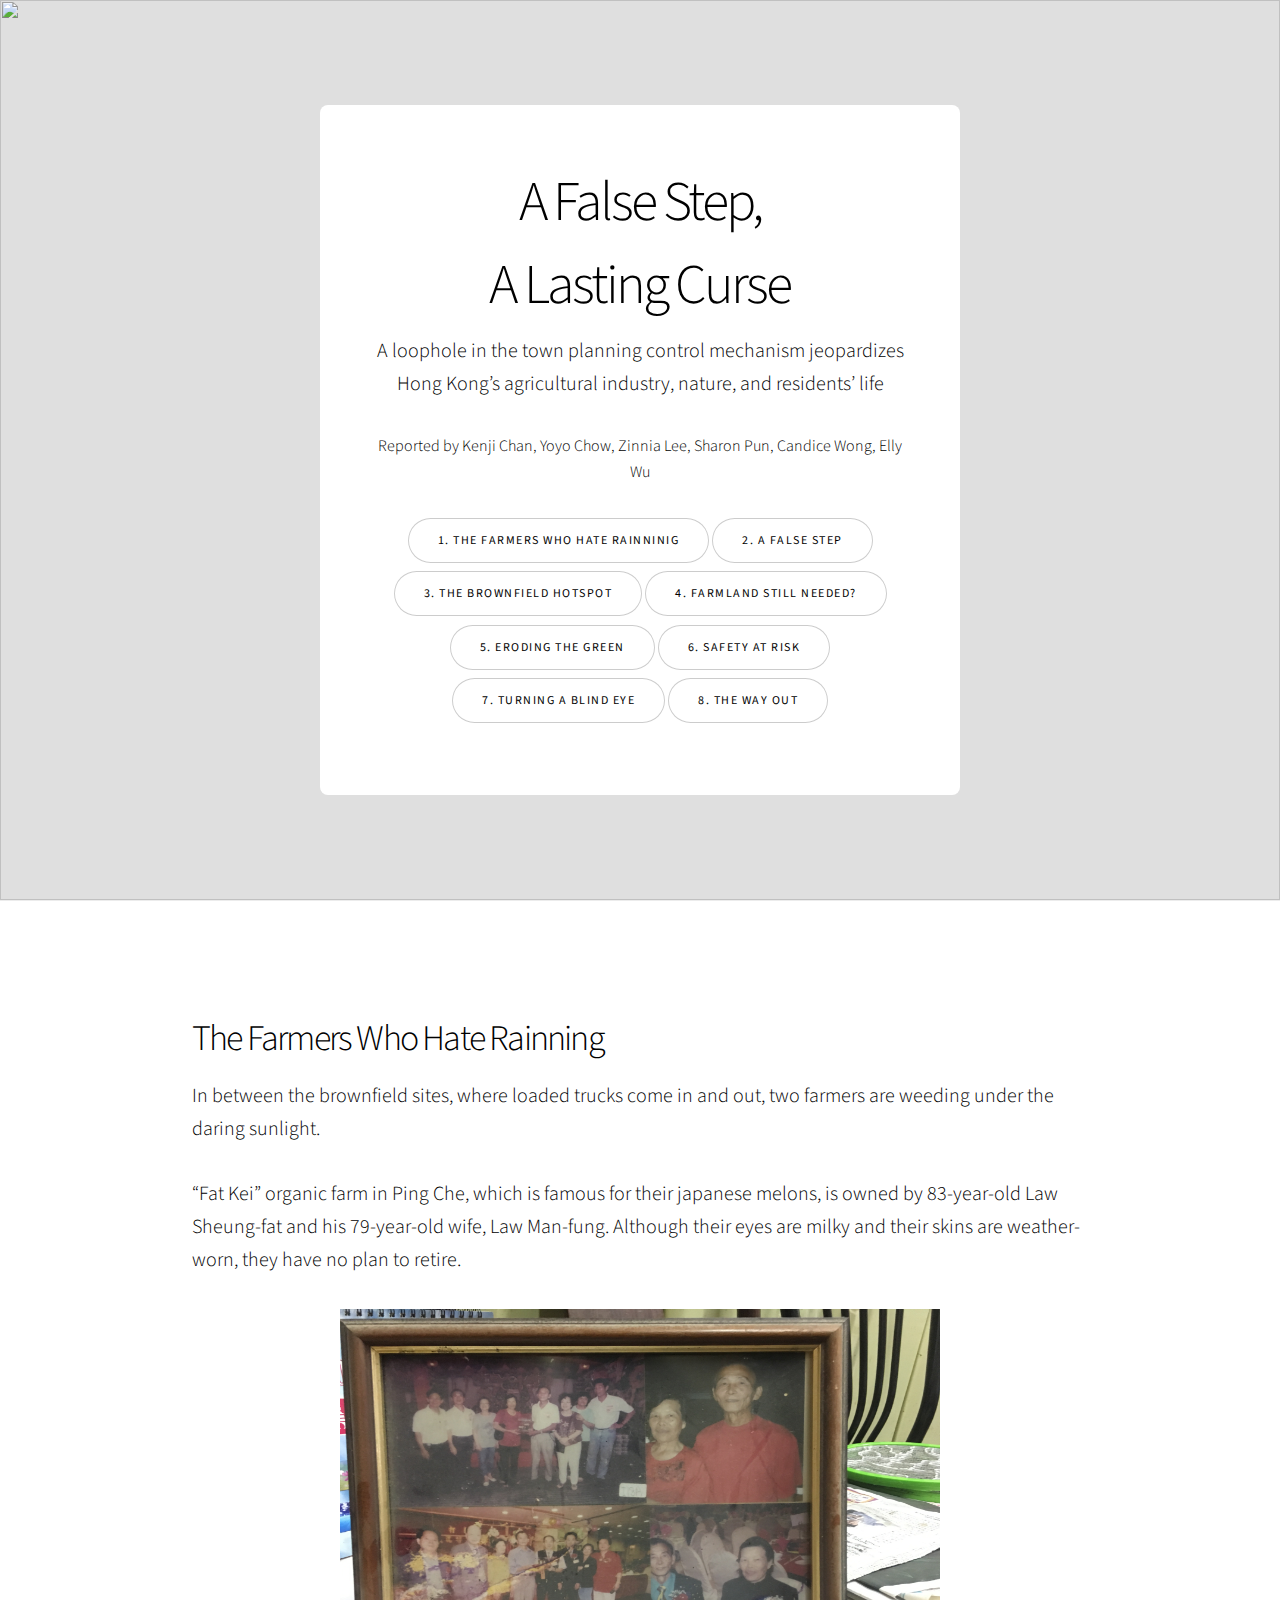
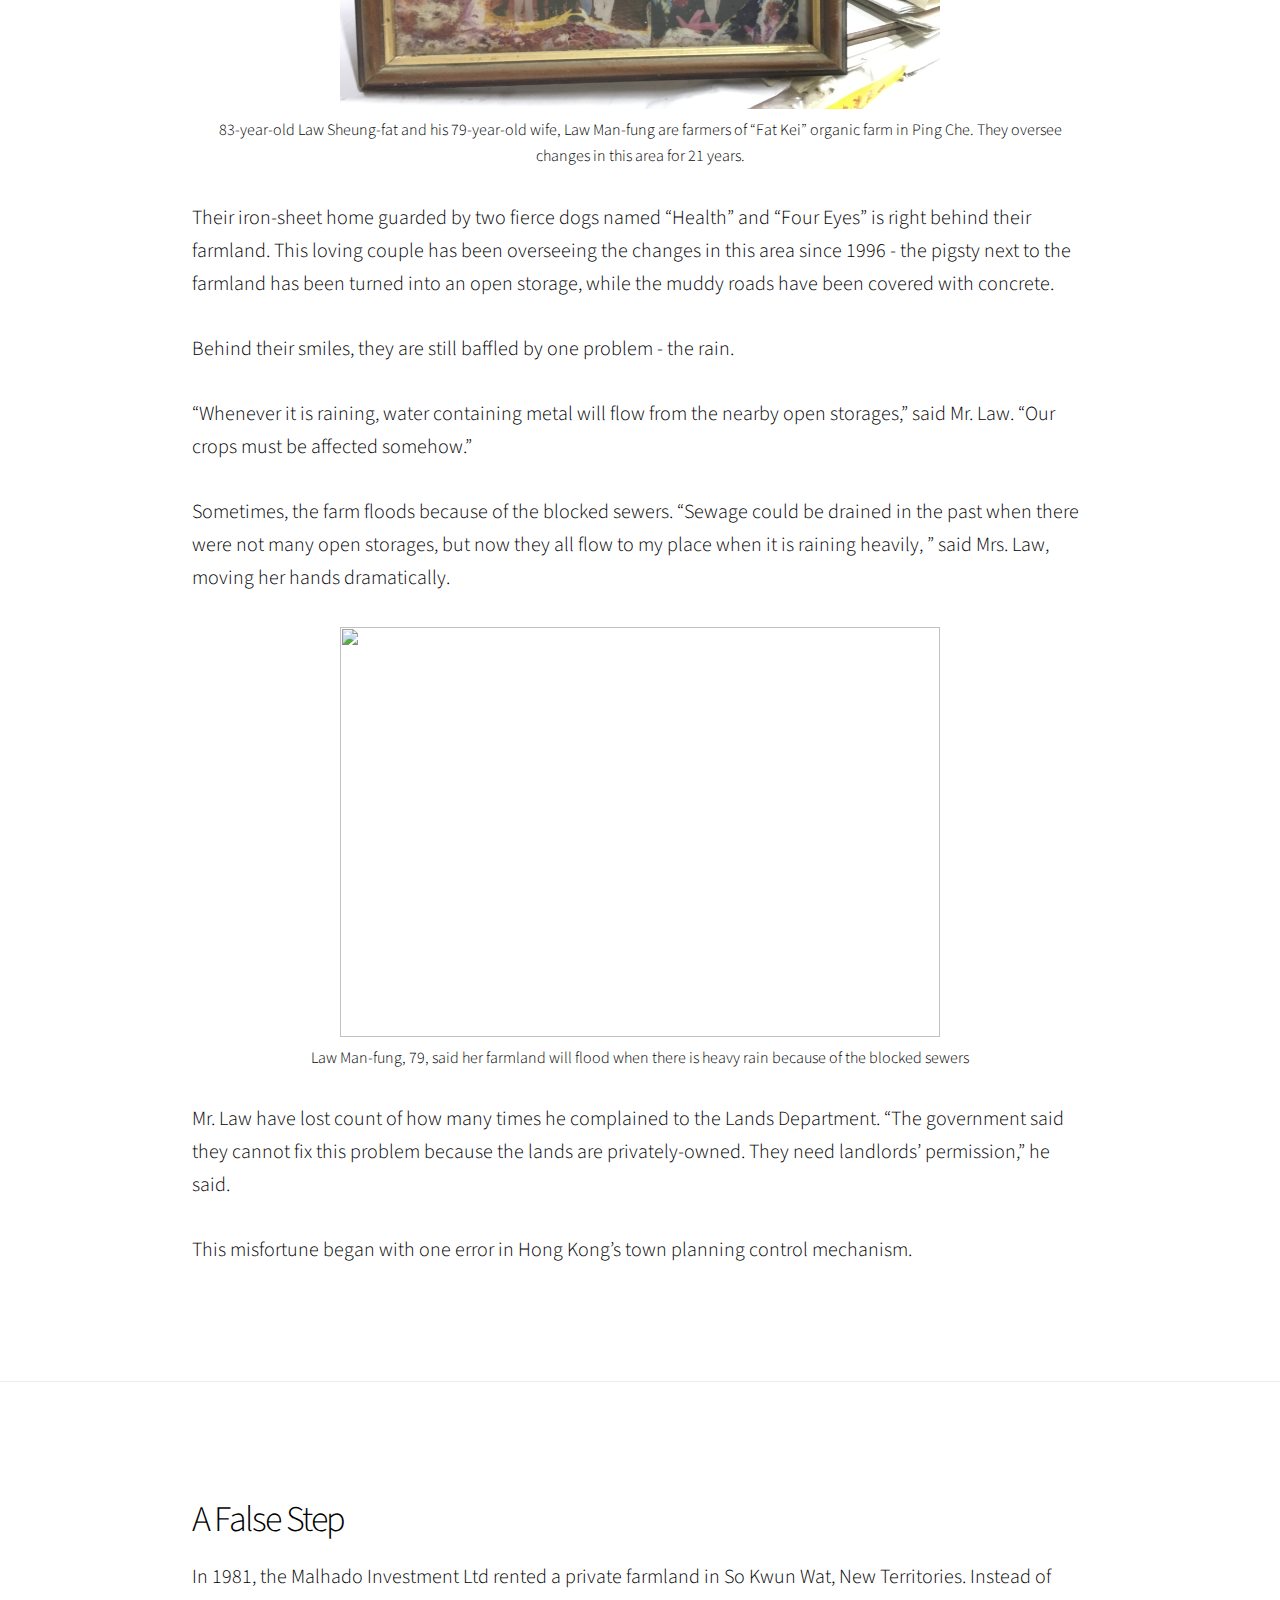
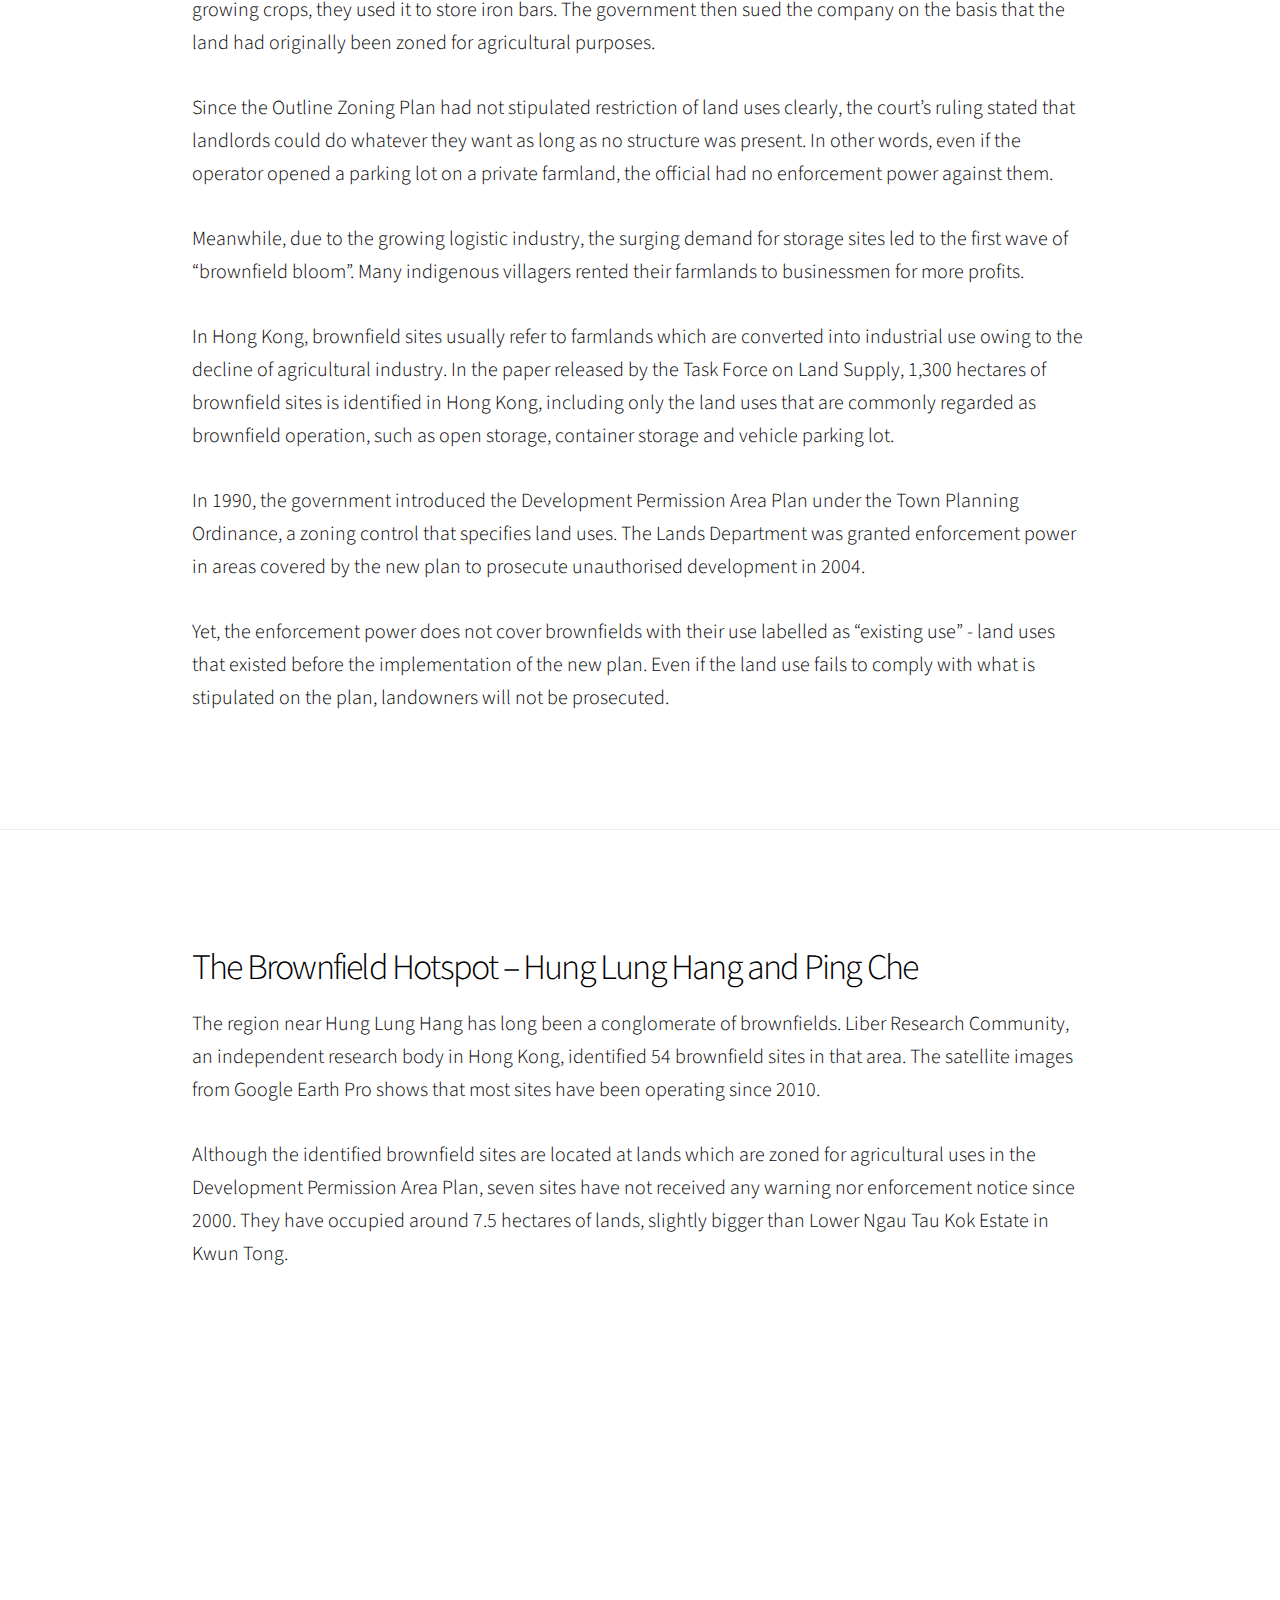
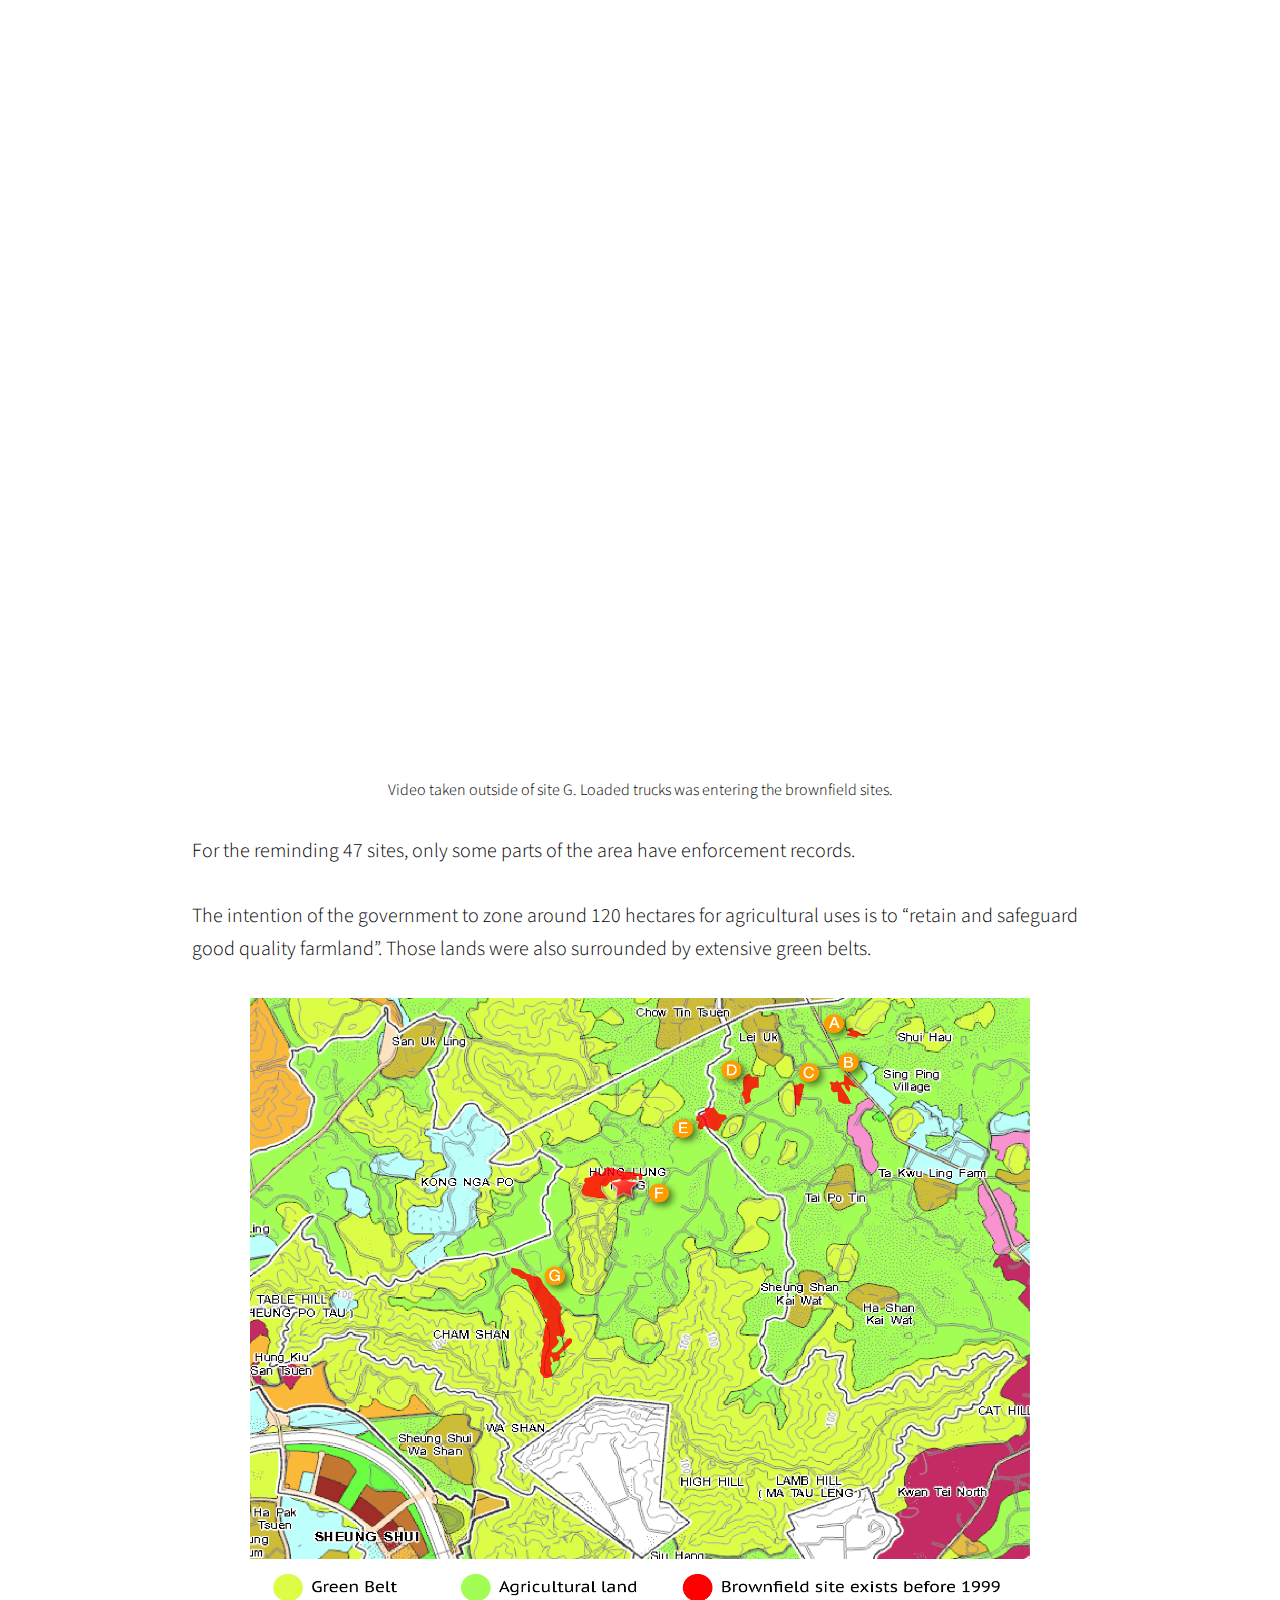
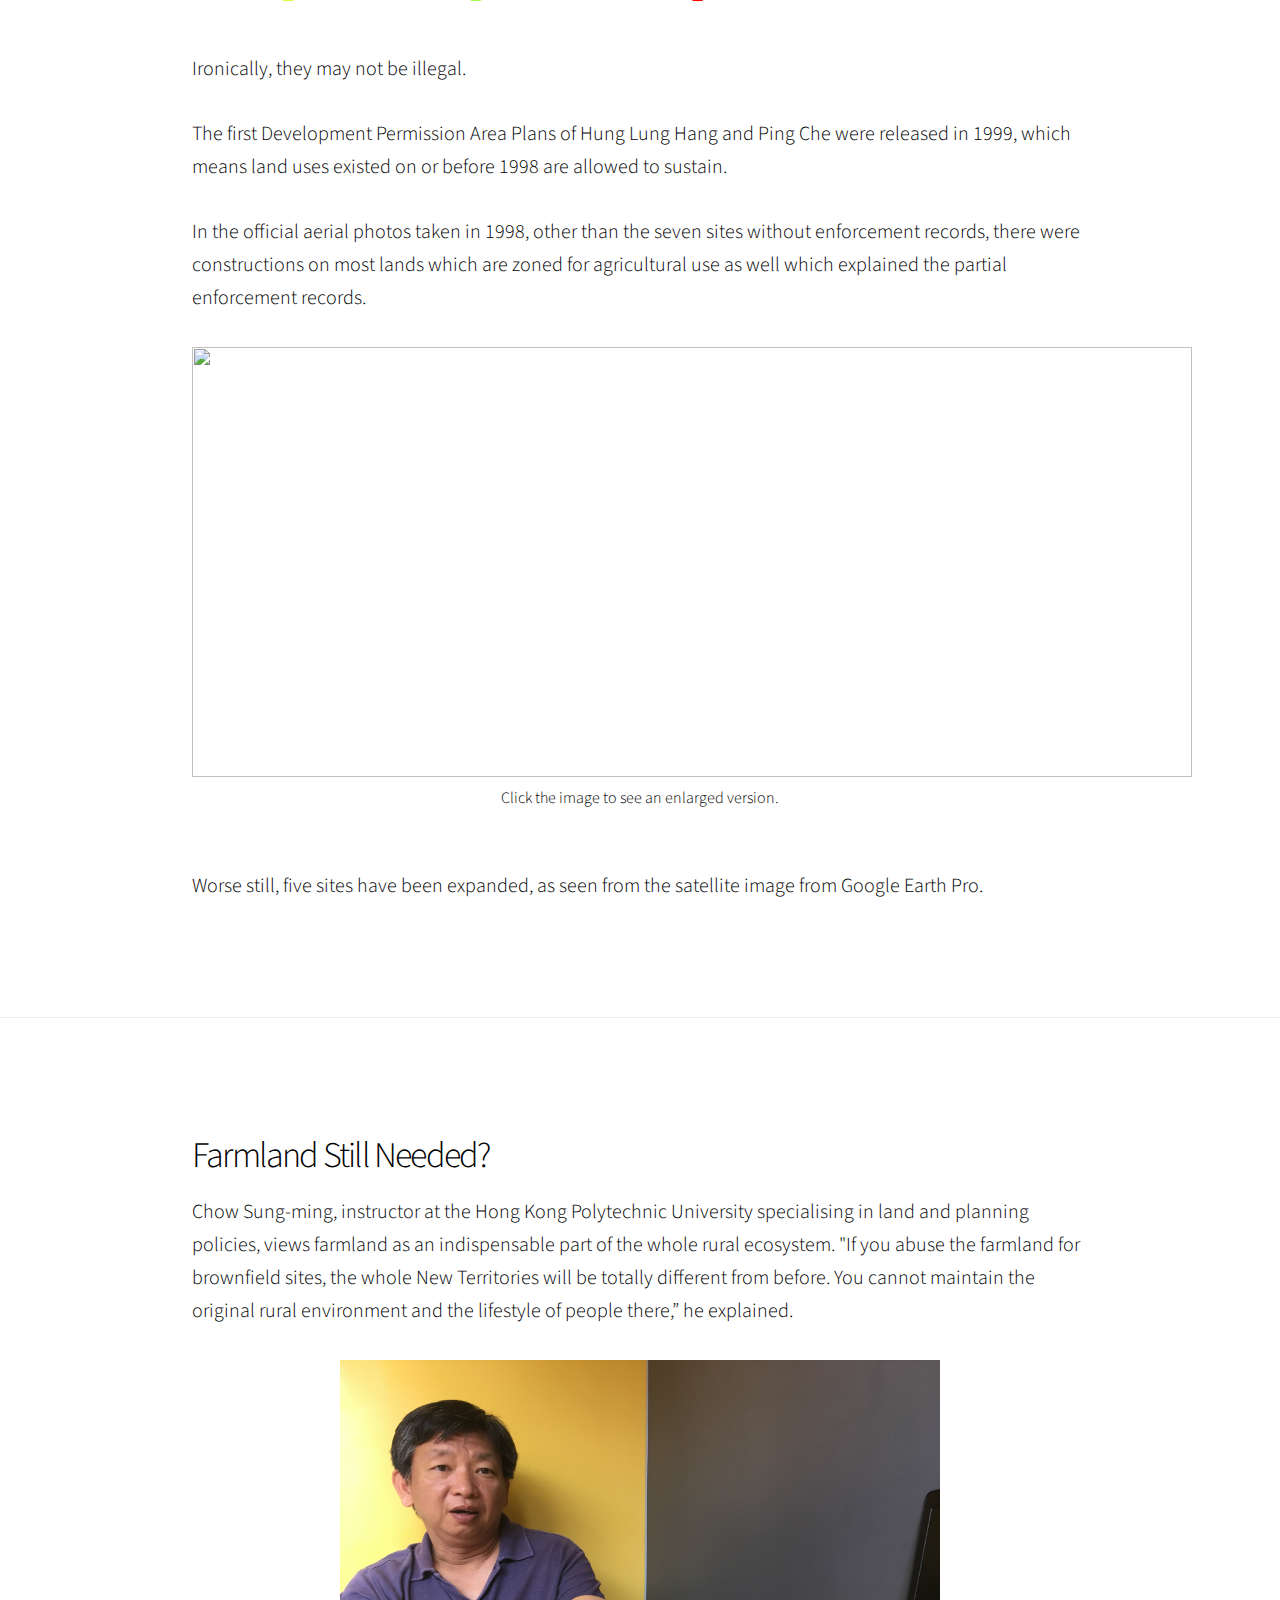
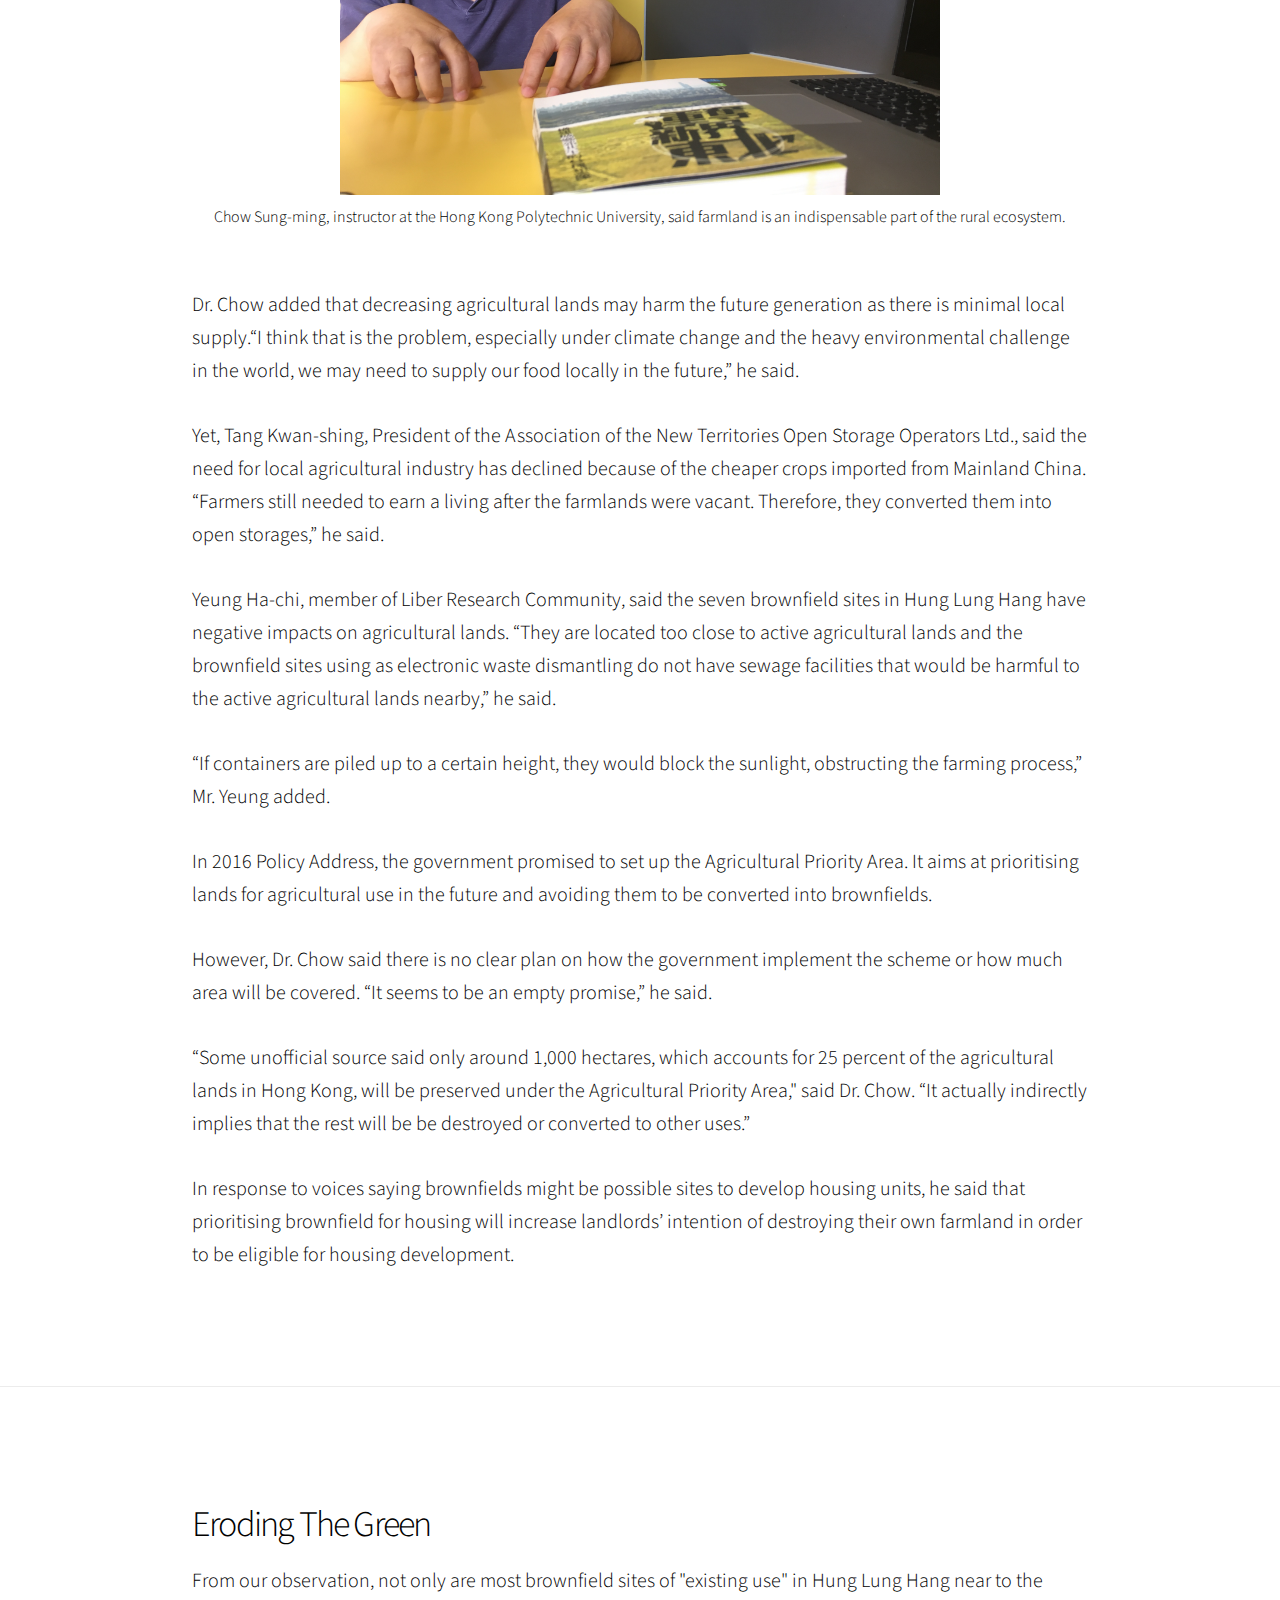
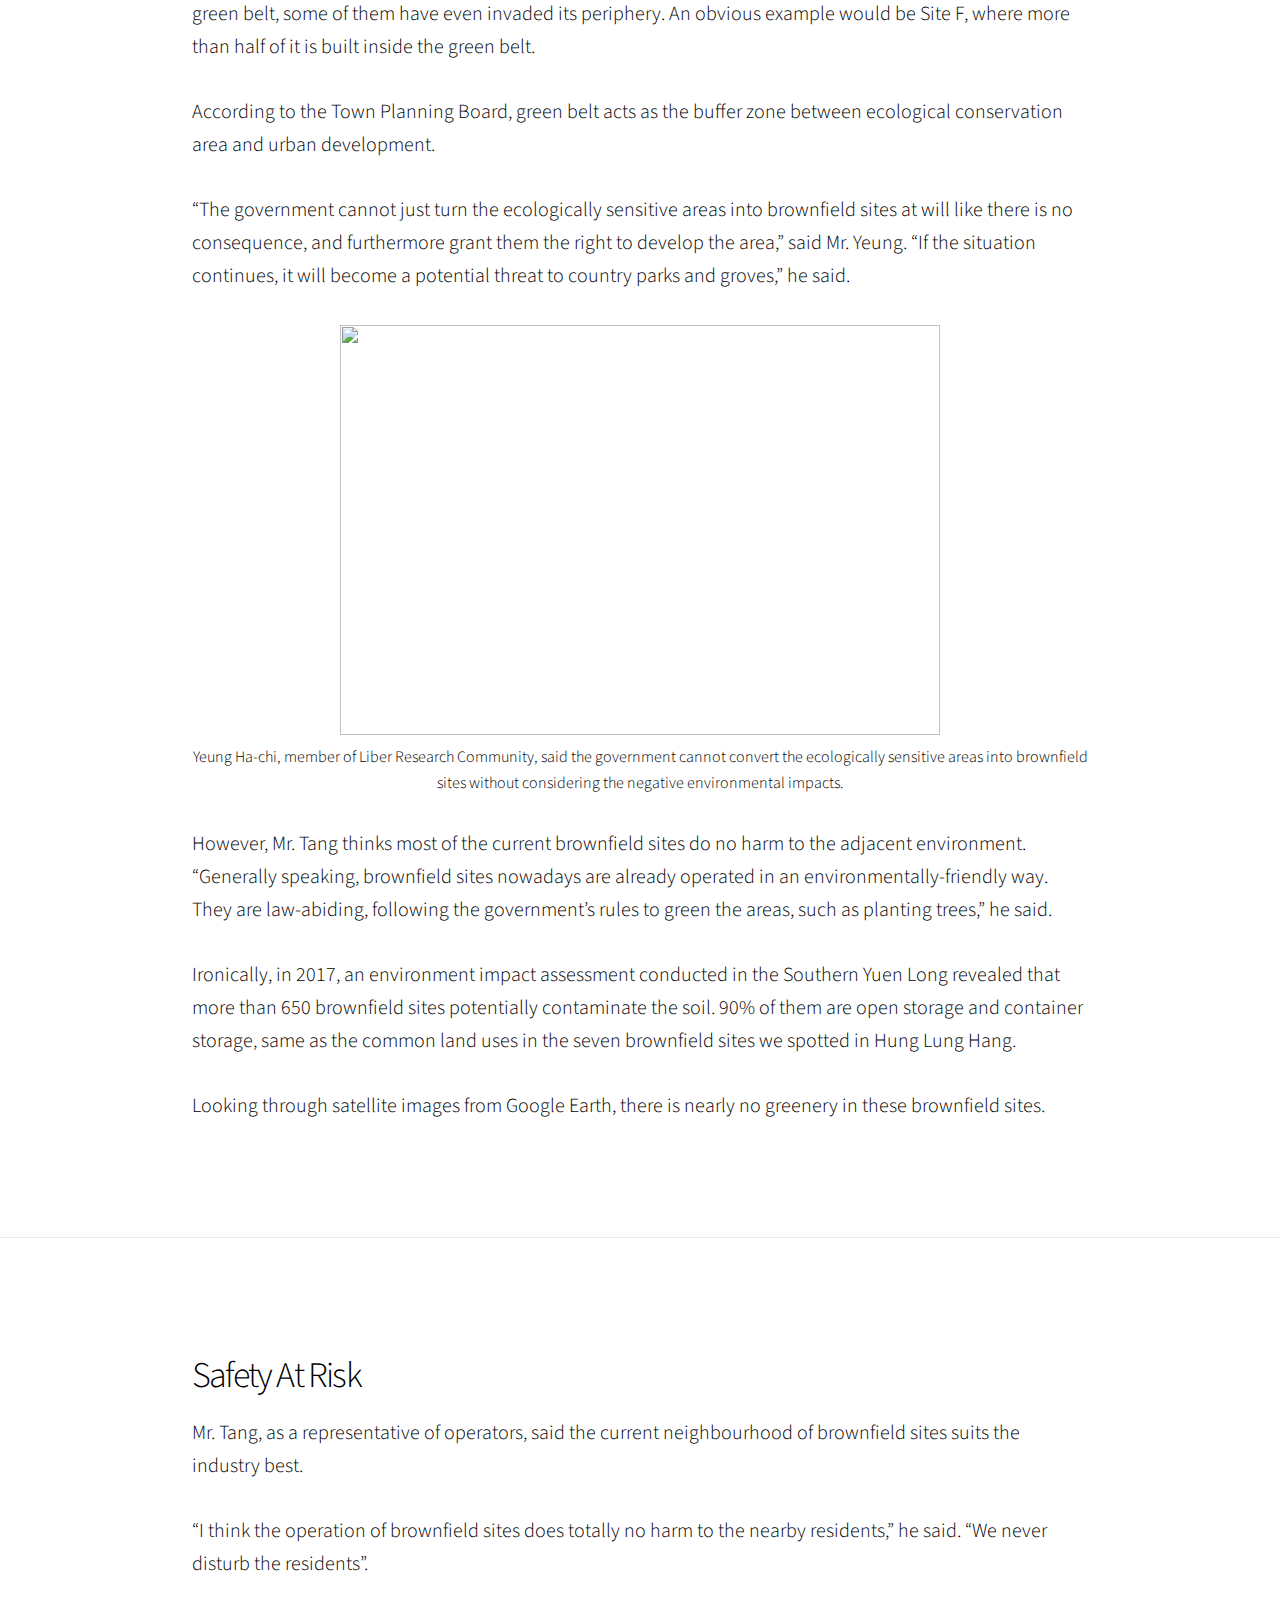
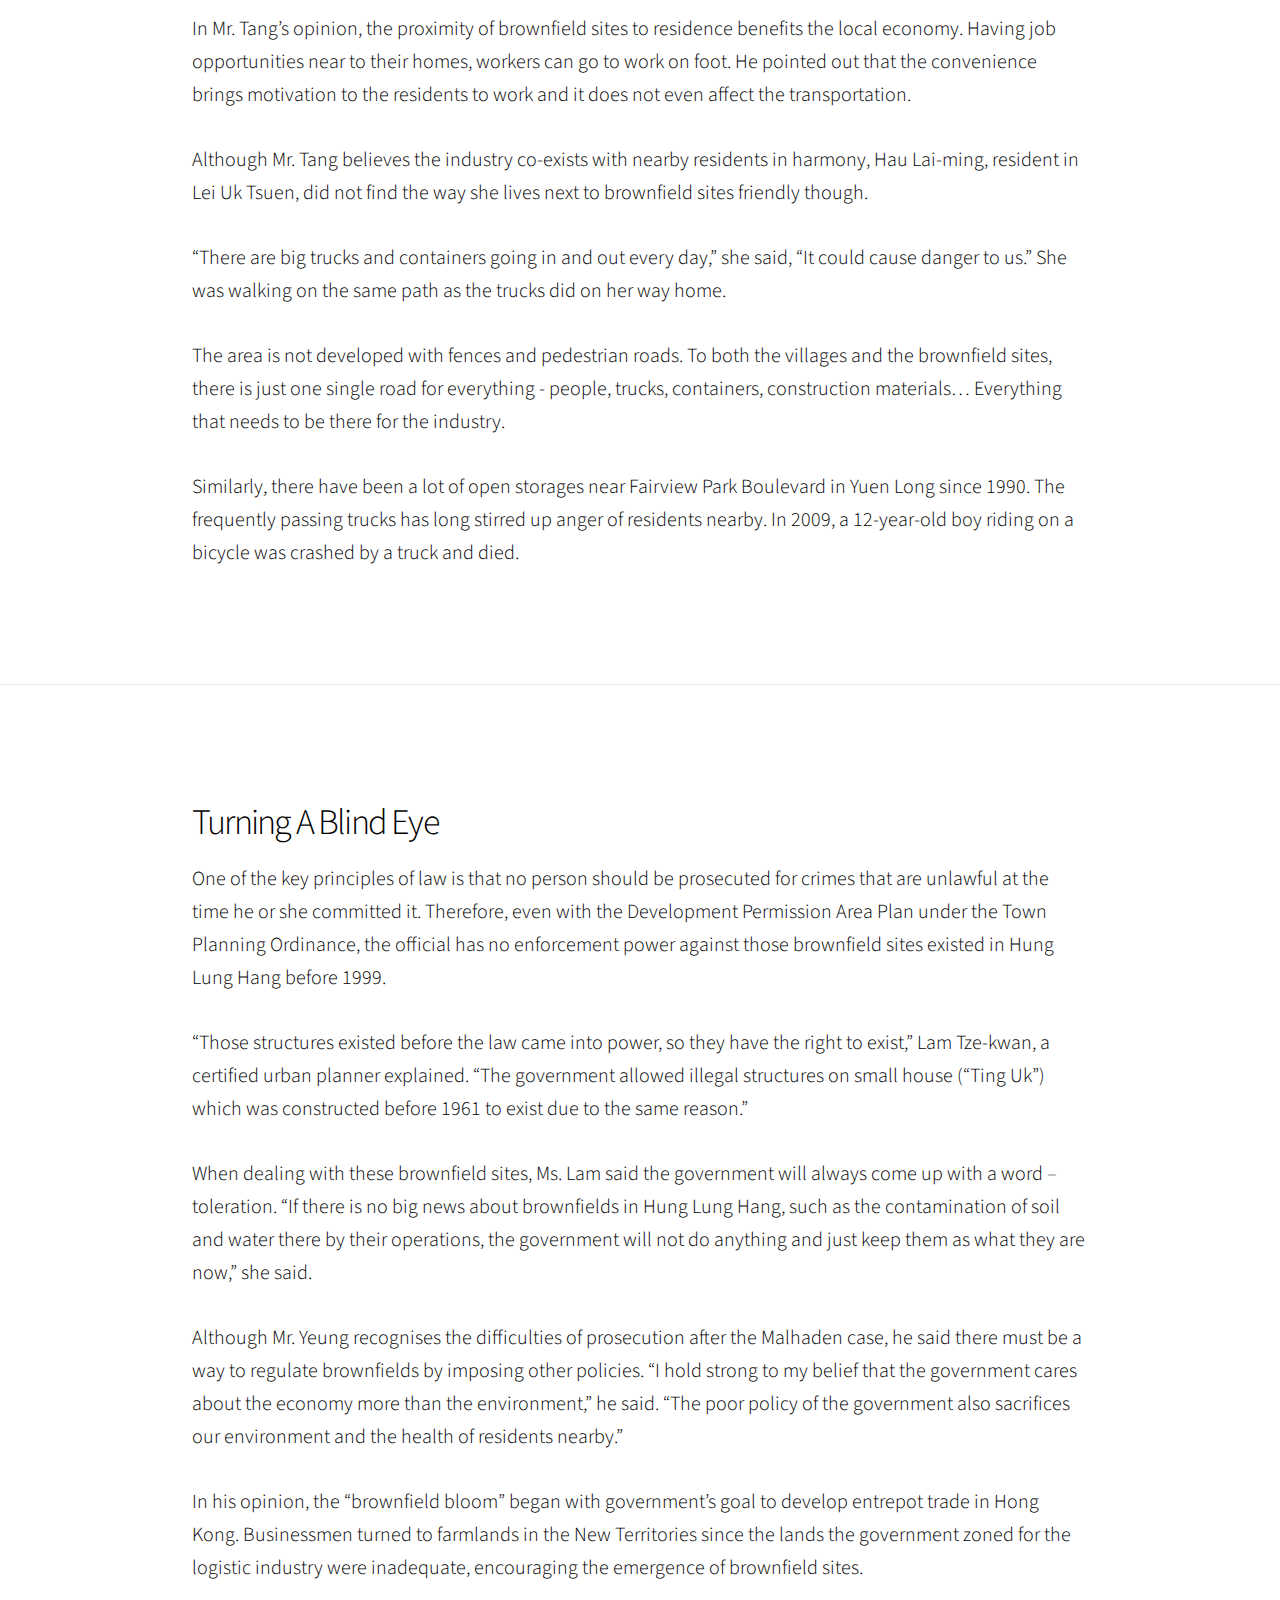
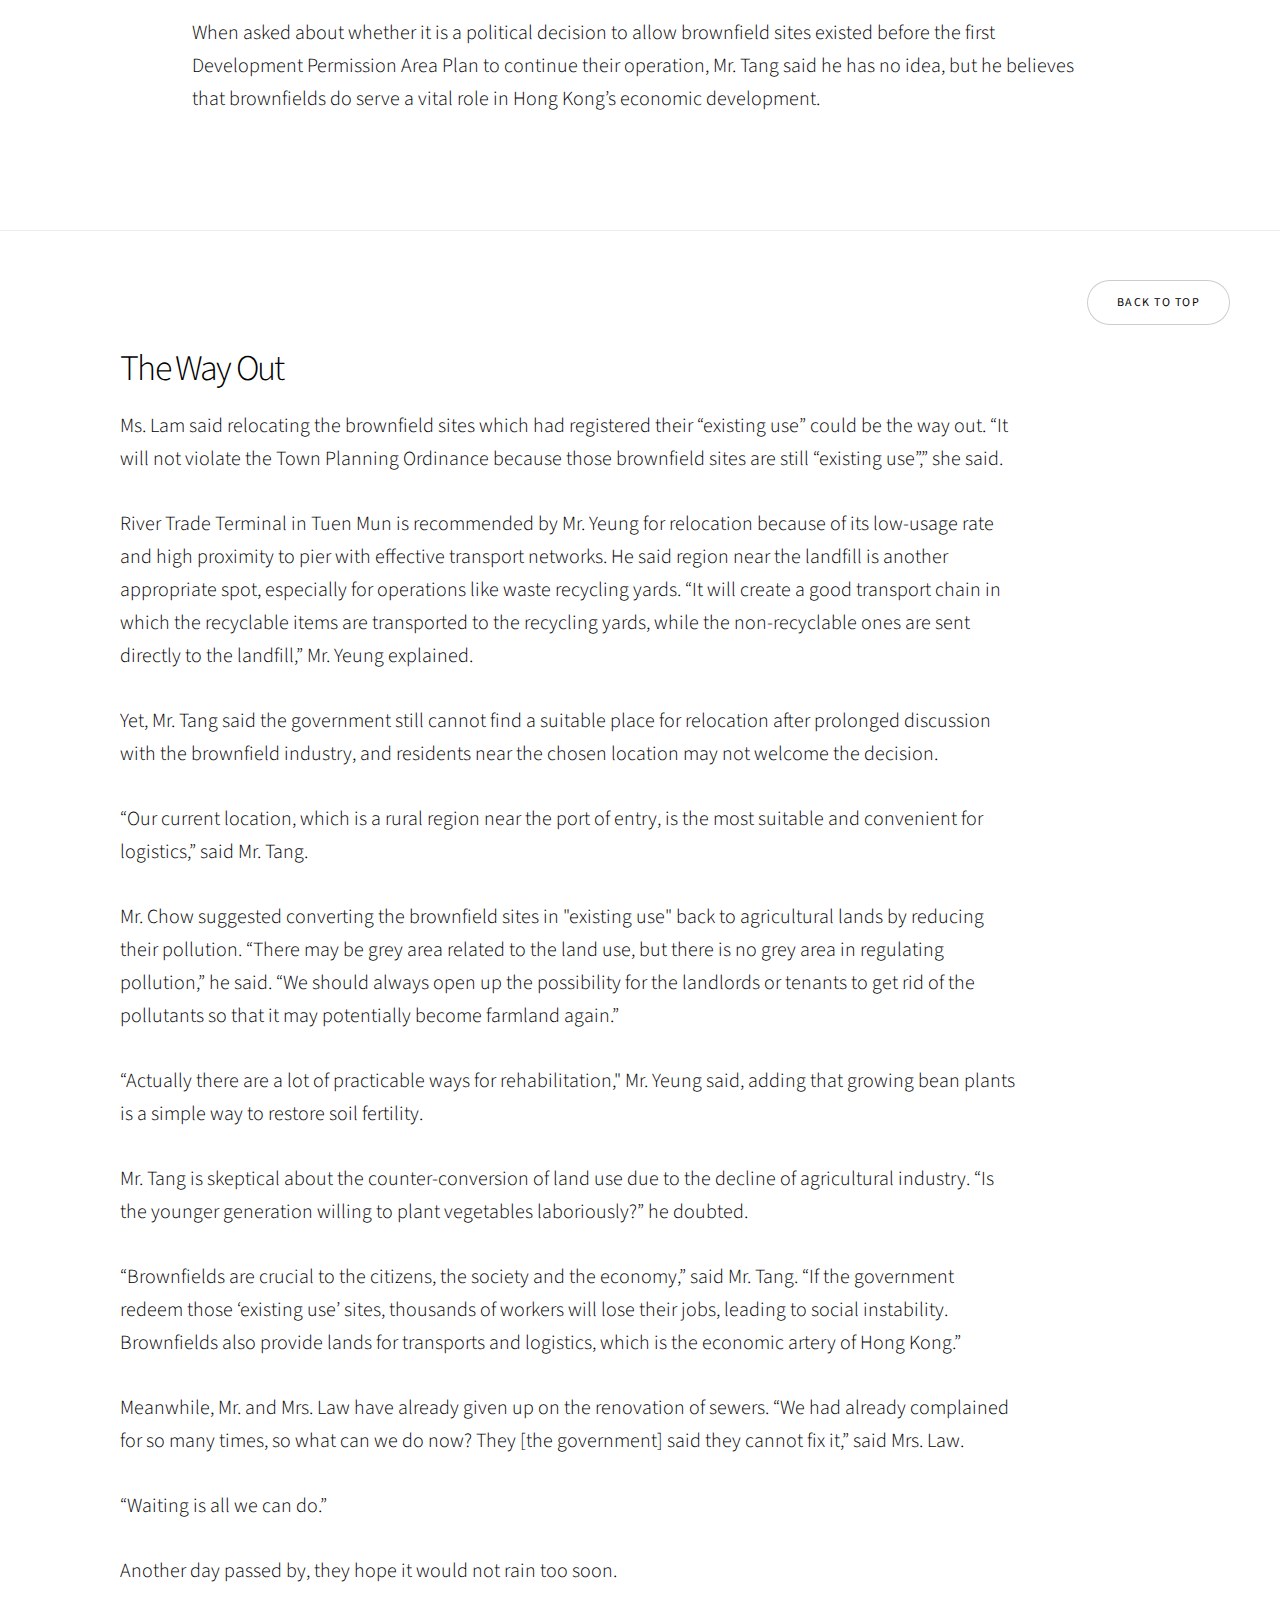
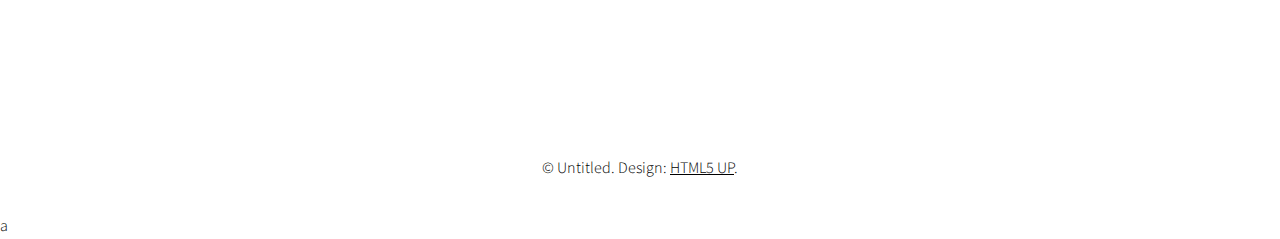
==== commit e4f0bb7e: "Update index.html" ====
--- a/AFalseStepALastingCurse/index.html
+++ b/AFalseStepALastingCurse/index.html
@@ -20,7 +20,7 @@
     <div id="wrapper" class="divided">
 
         <!-- One -->
-        <section class="banner style2 orient-center content-align-center image-position-center fullscreen onload-image-fade-in onload-content-fade-right">
+        <section class="banner style2 orient-center content-align-center image-position-center fullscreen onload-image-fade-in onload-content-fade-right" id="nineth">
             <div class="content">
                 <h1>A False Step, </h1>
                 <h1>A Lasting Curse </h1>
@@ -315,6 +315,9 @@
                     Another day passed by, they hope it would not rain too soon.
                 </p>
             </div>
+		<ul class="actions vertical">
+			<li><a href="#nineth" class="button vertical+small smooth-scroll-top">Back To Top</a></li>
+		</ul>
         </section>
 
 
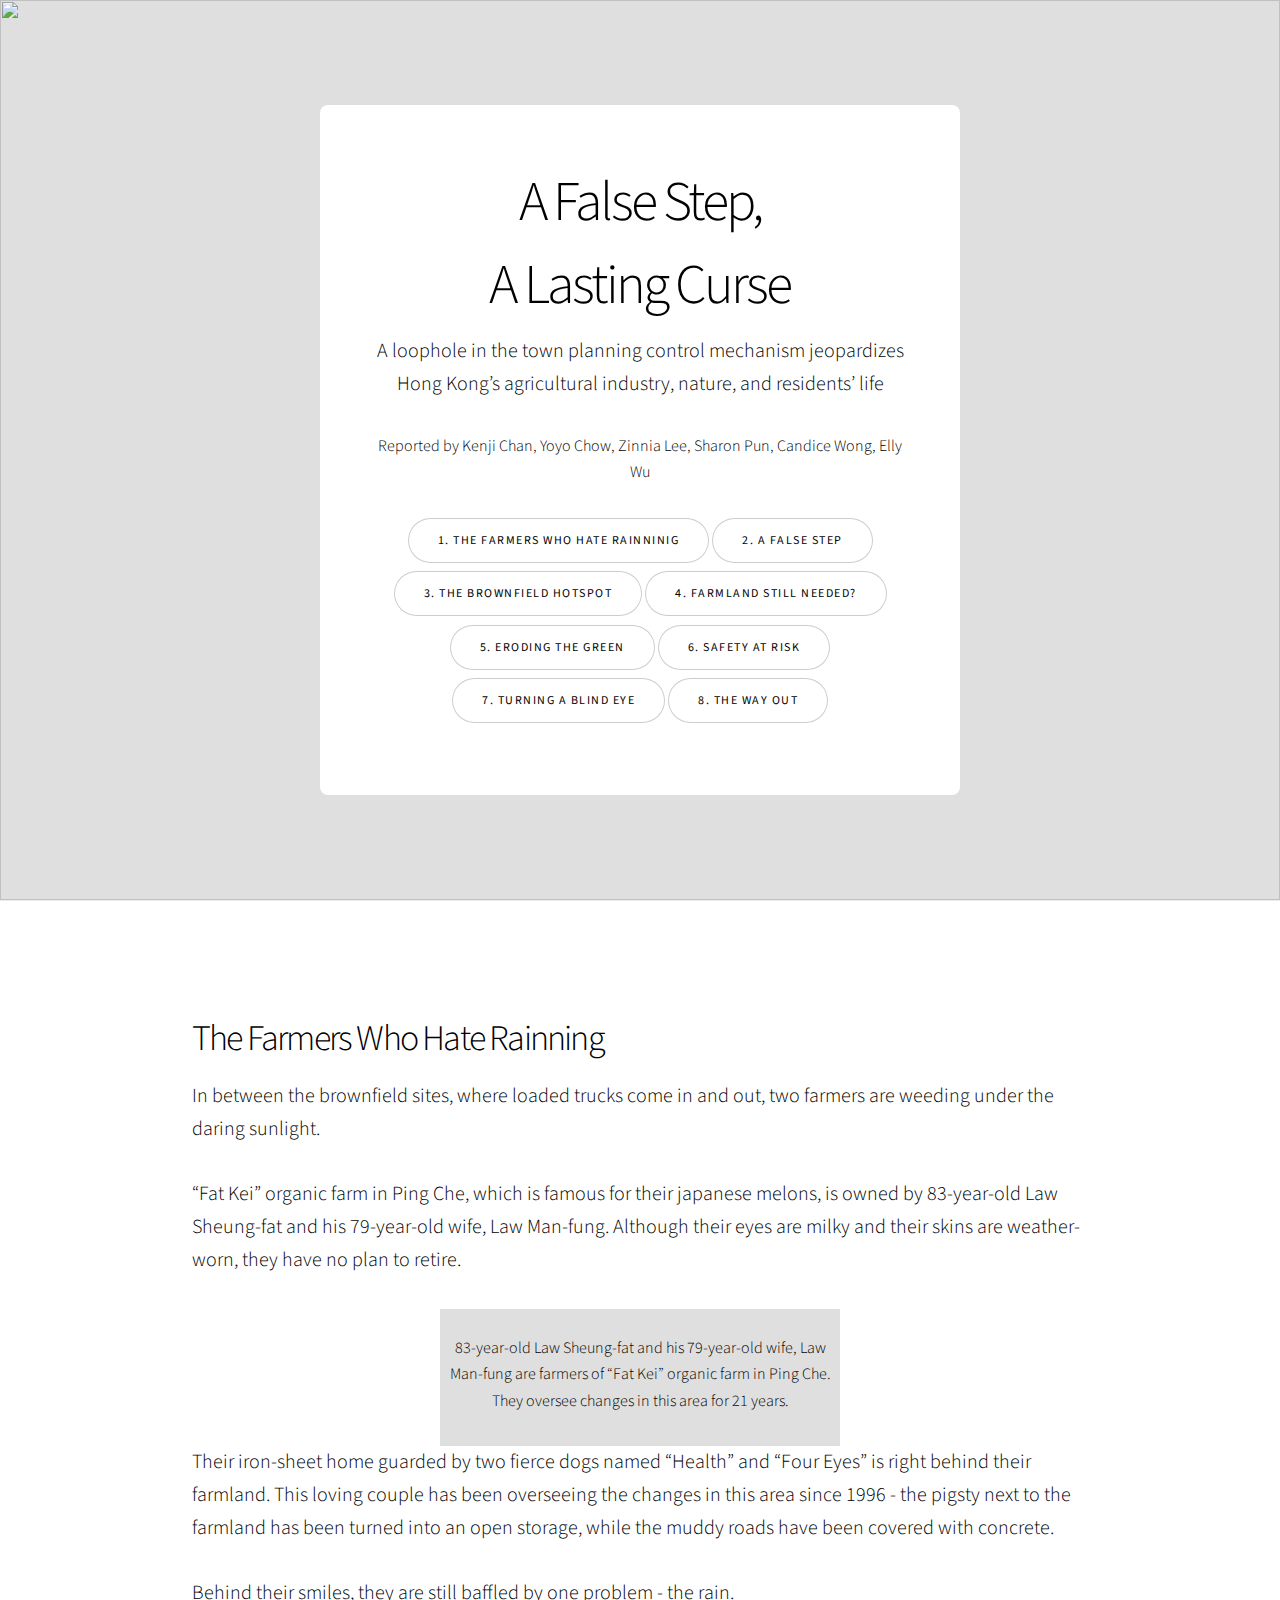
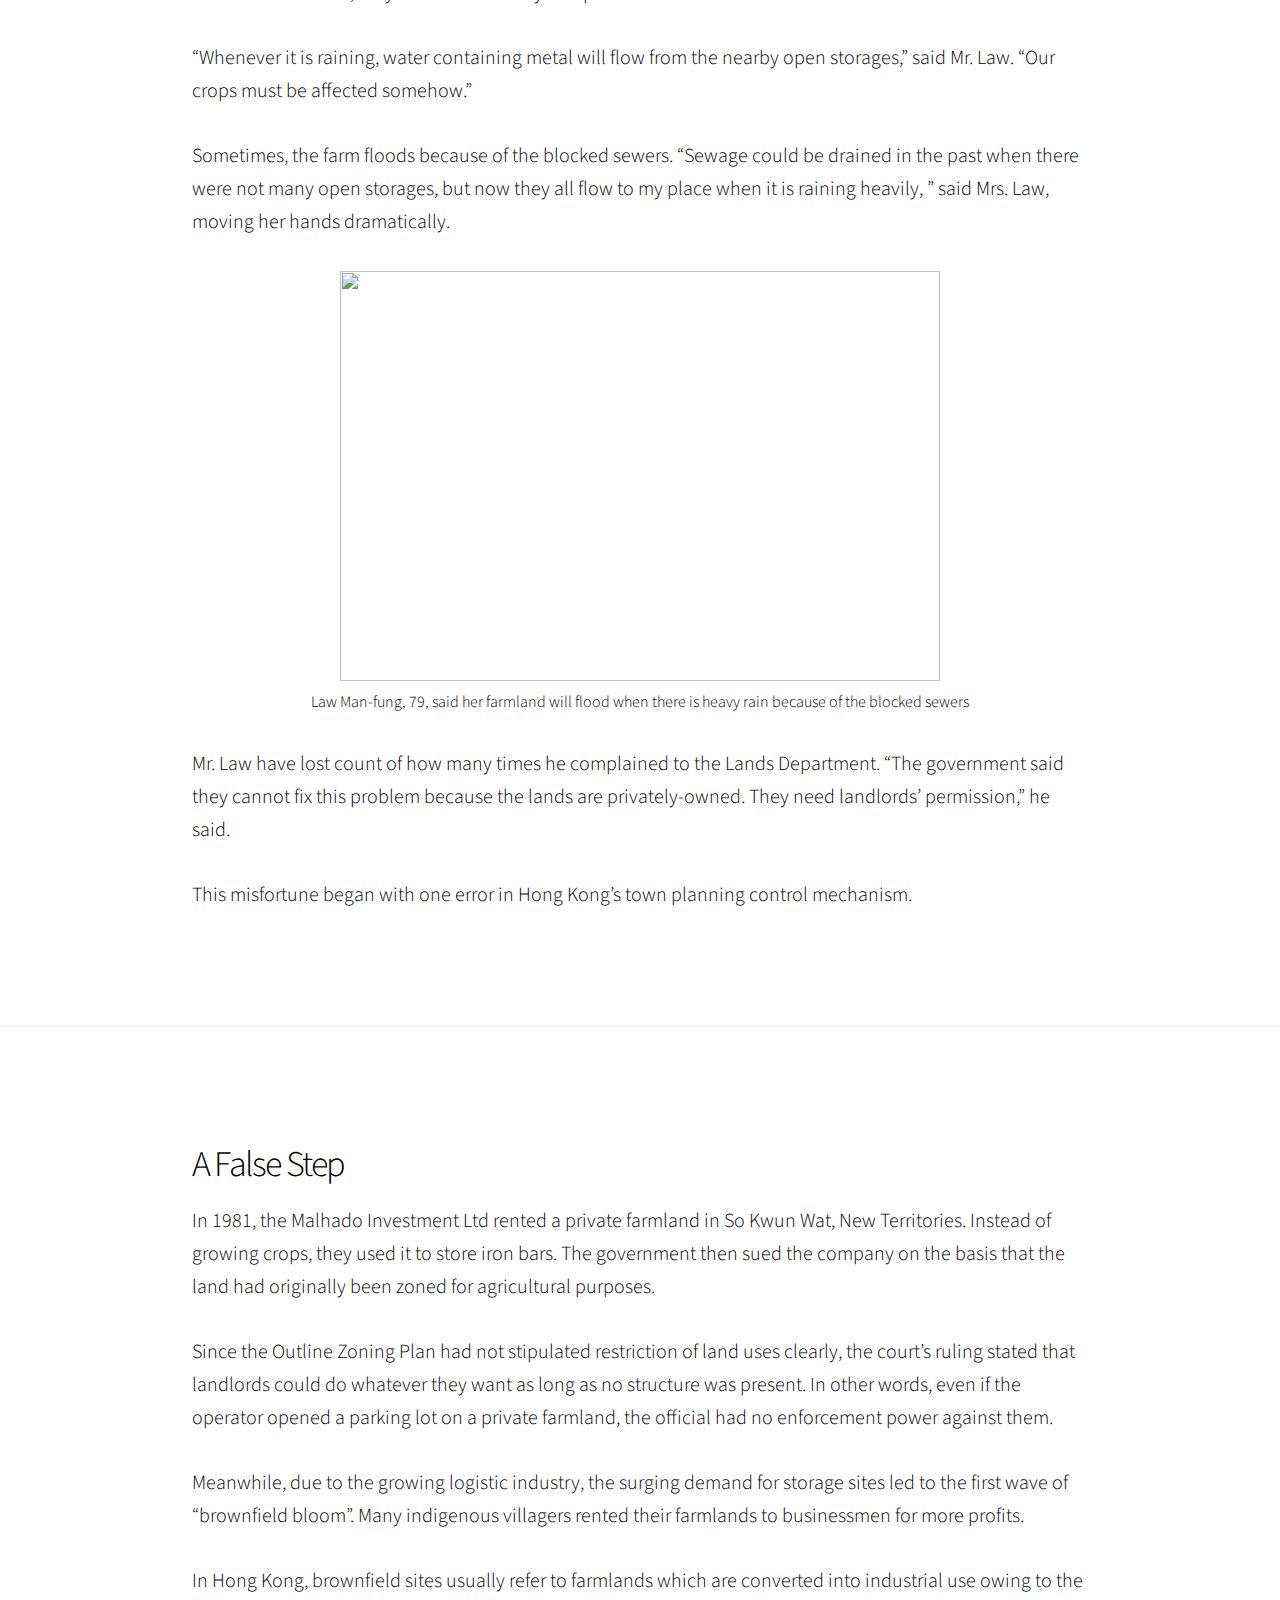
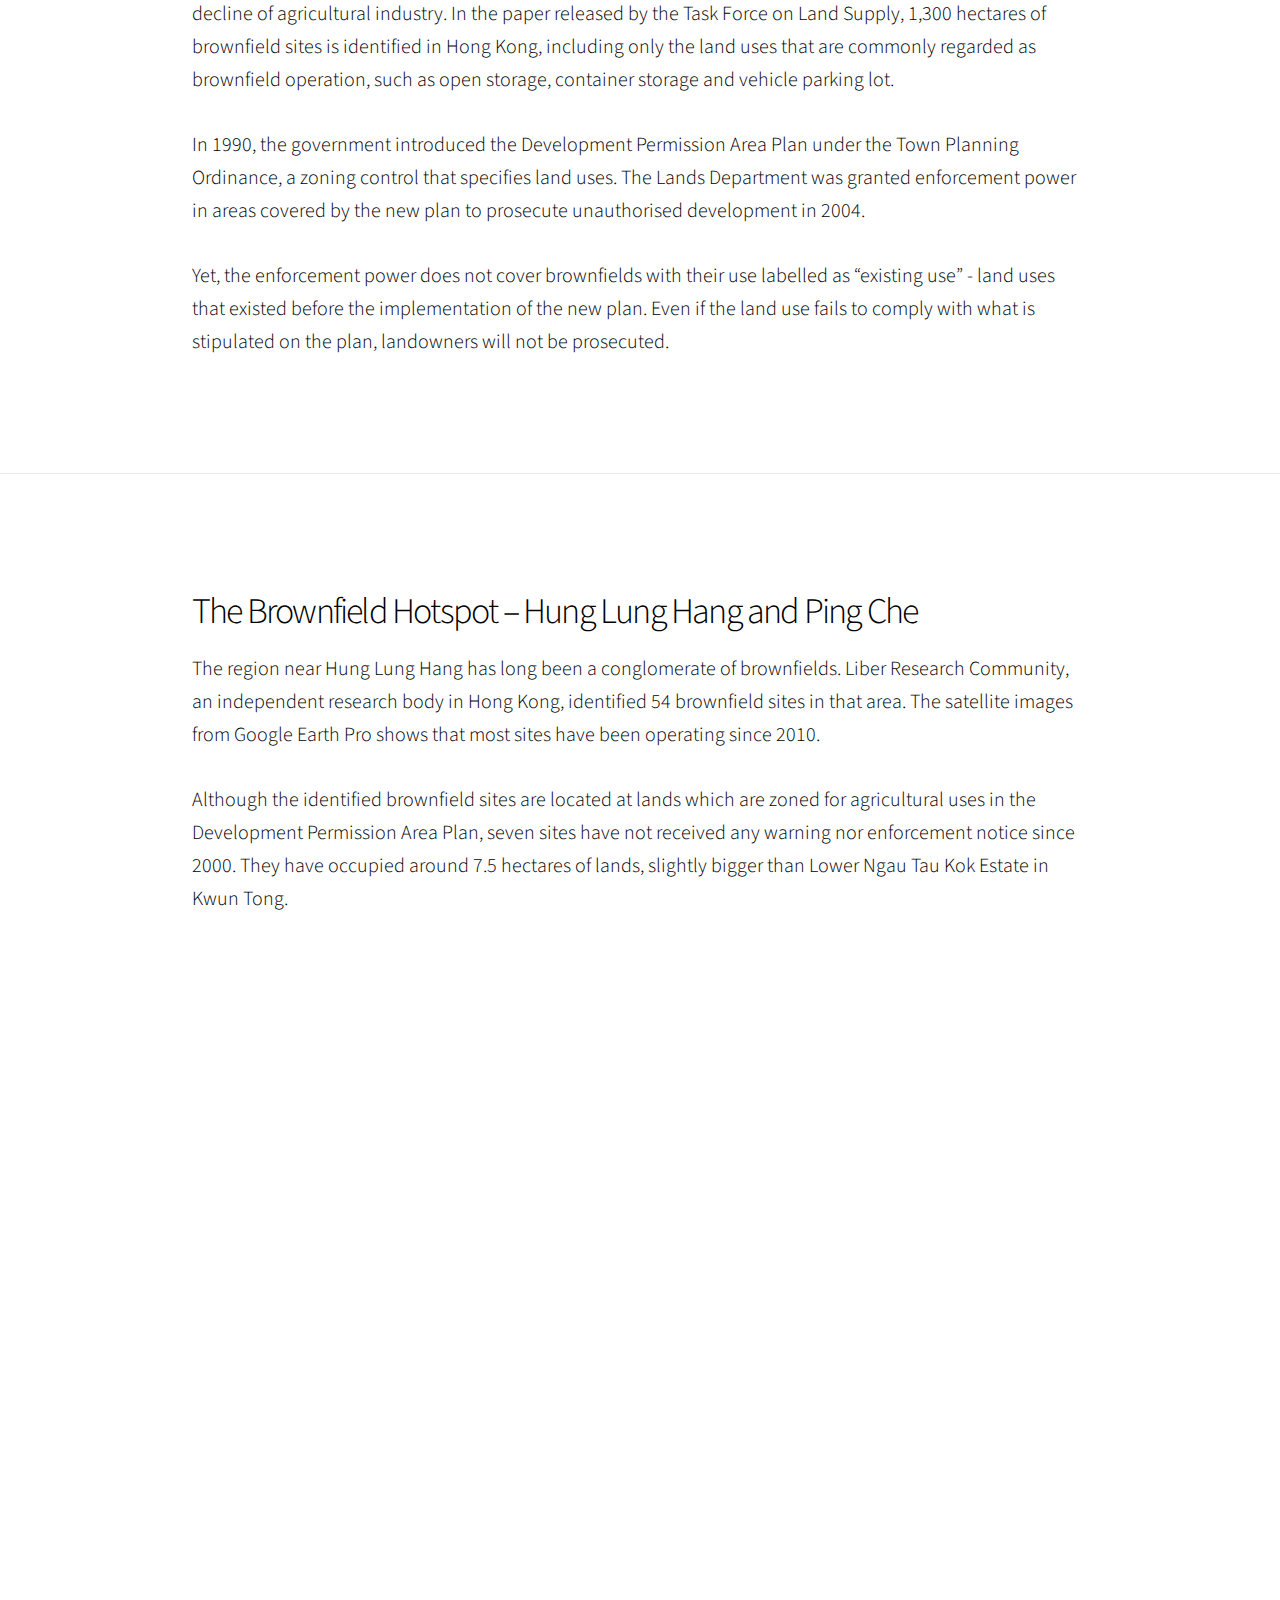
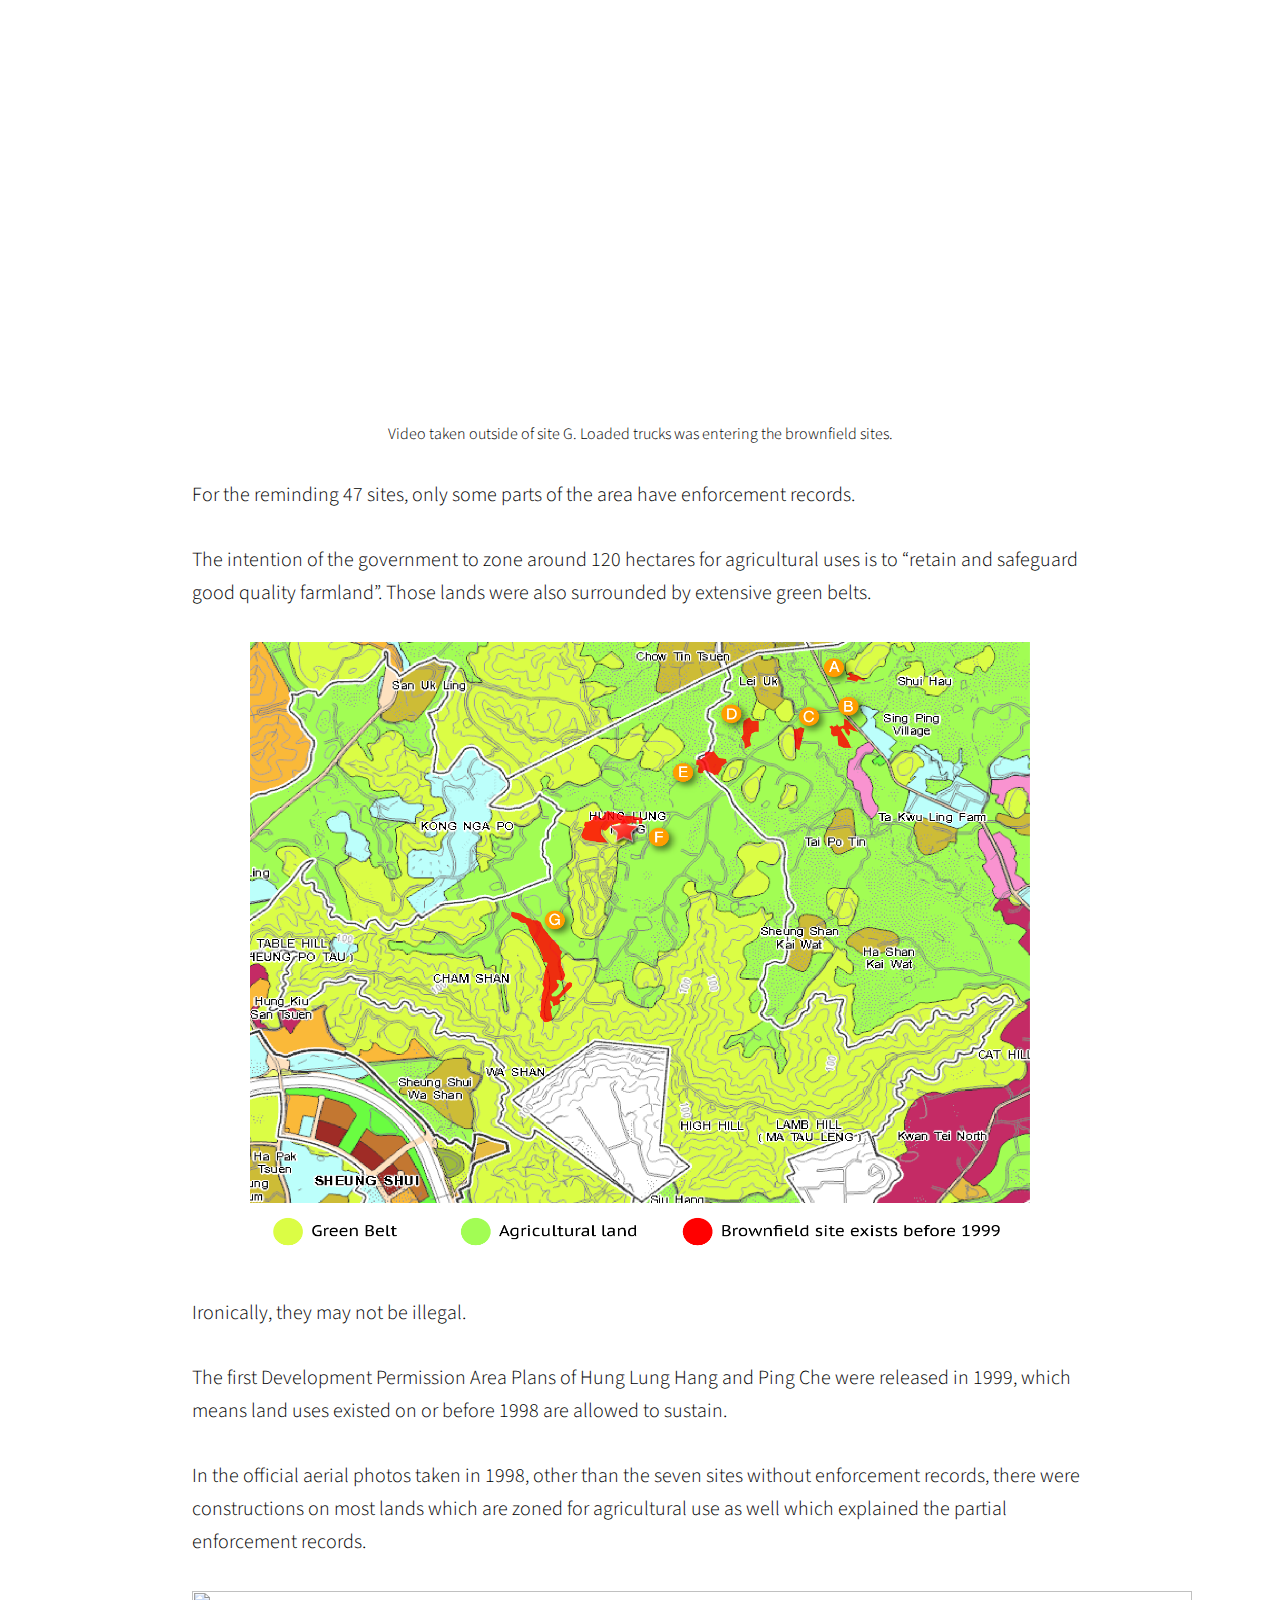
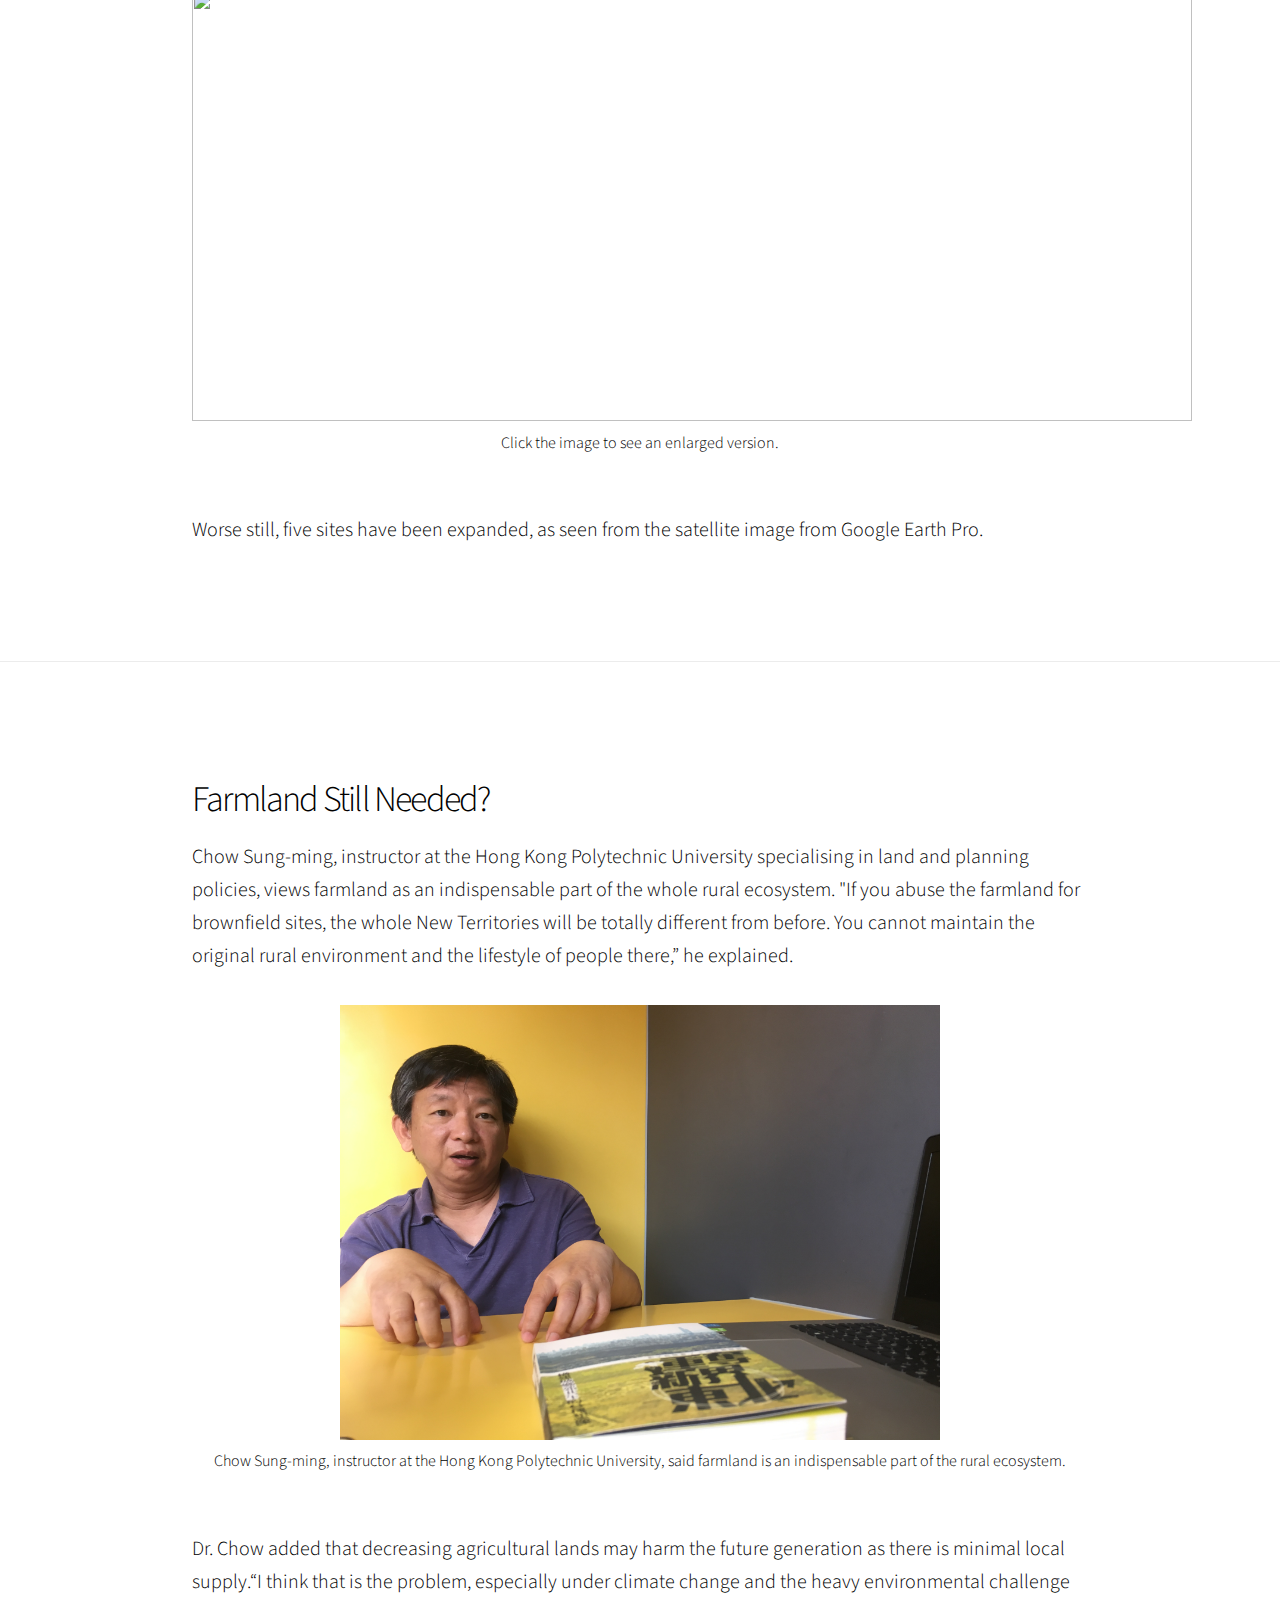
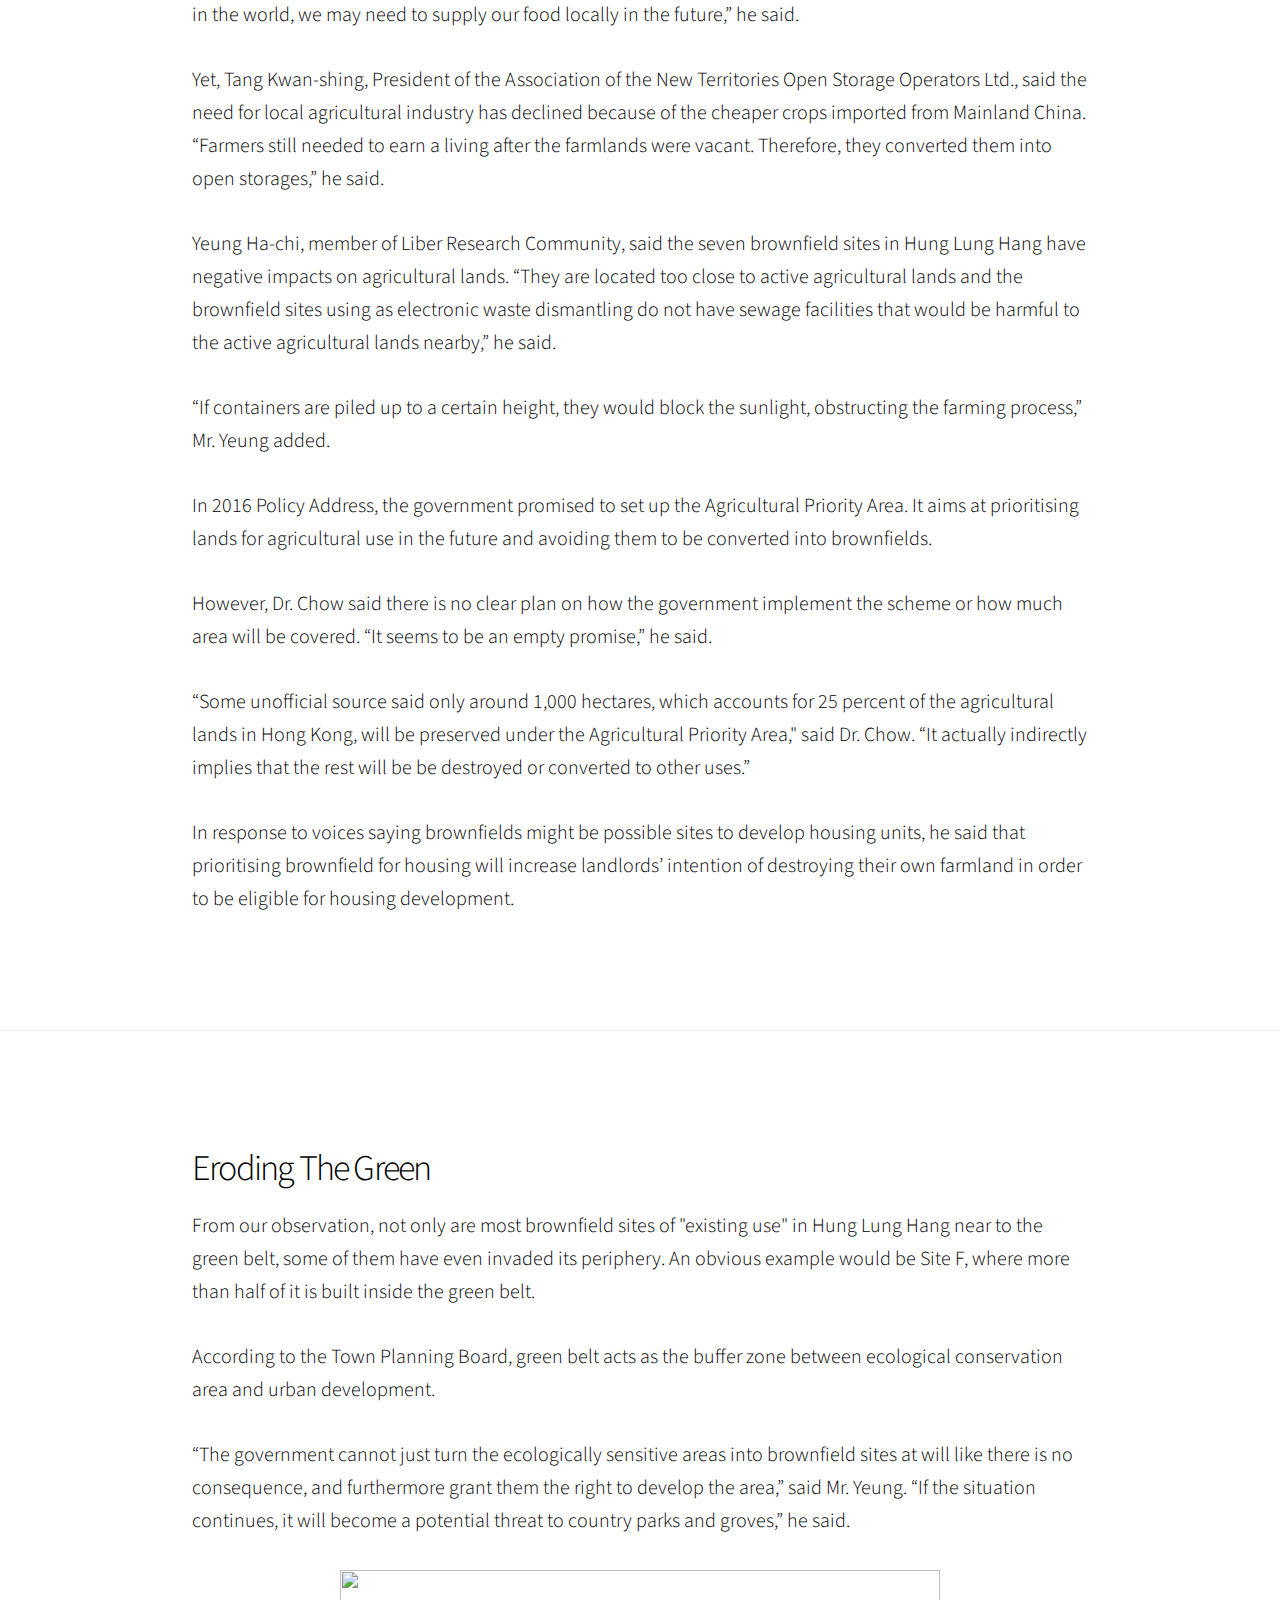
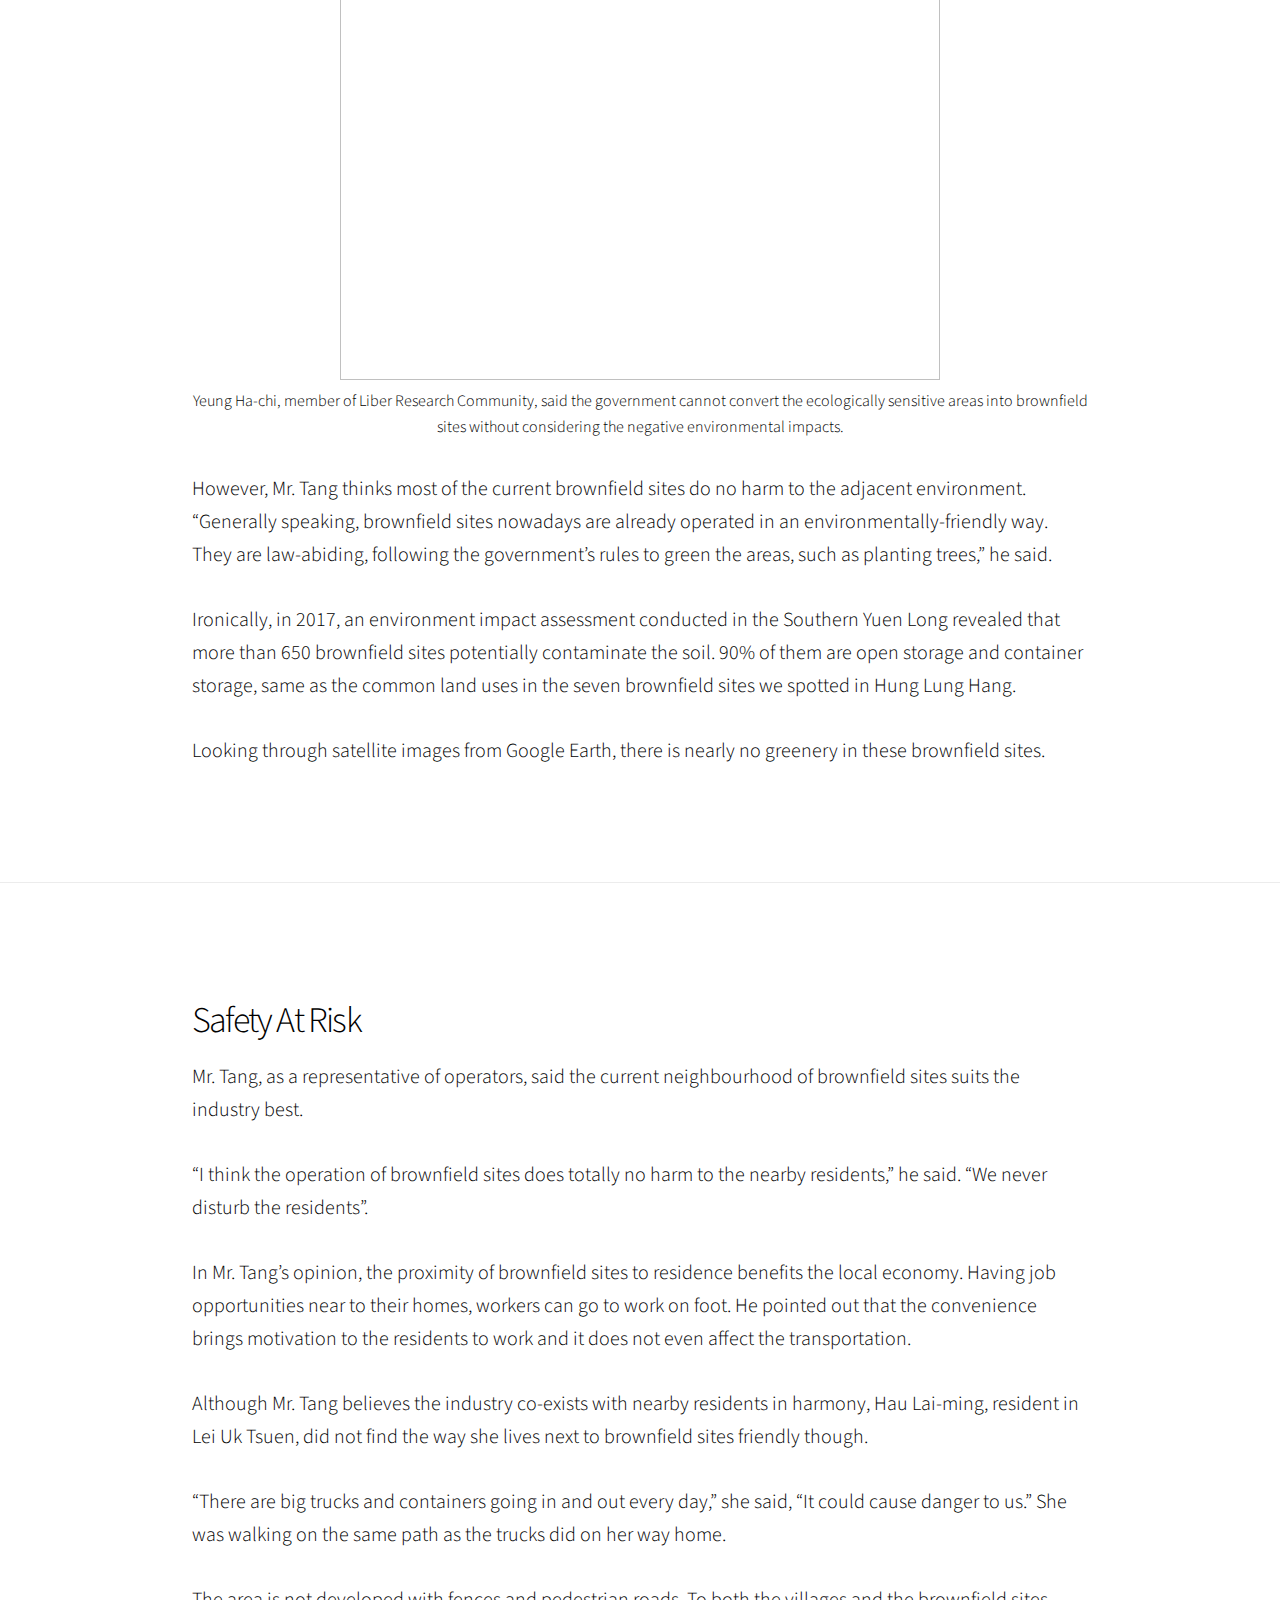
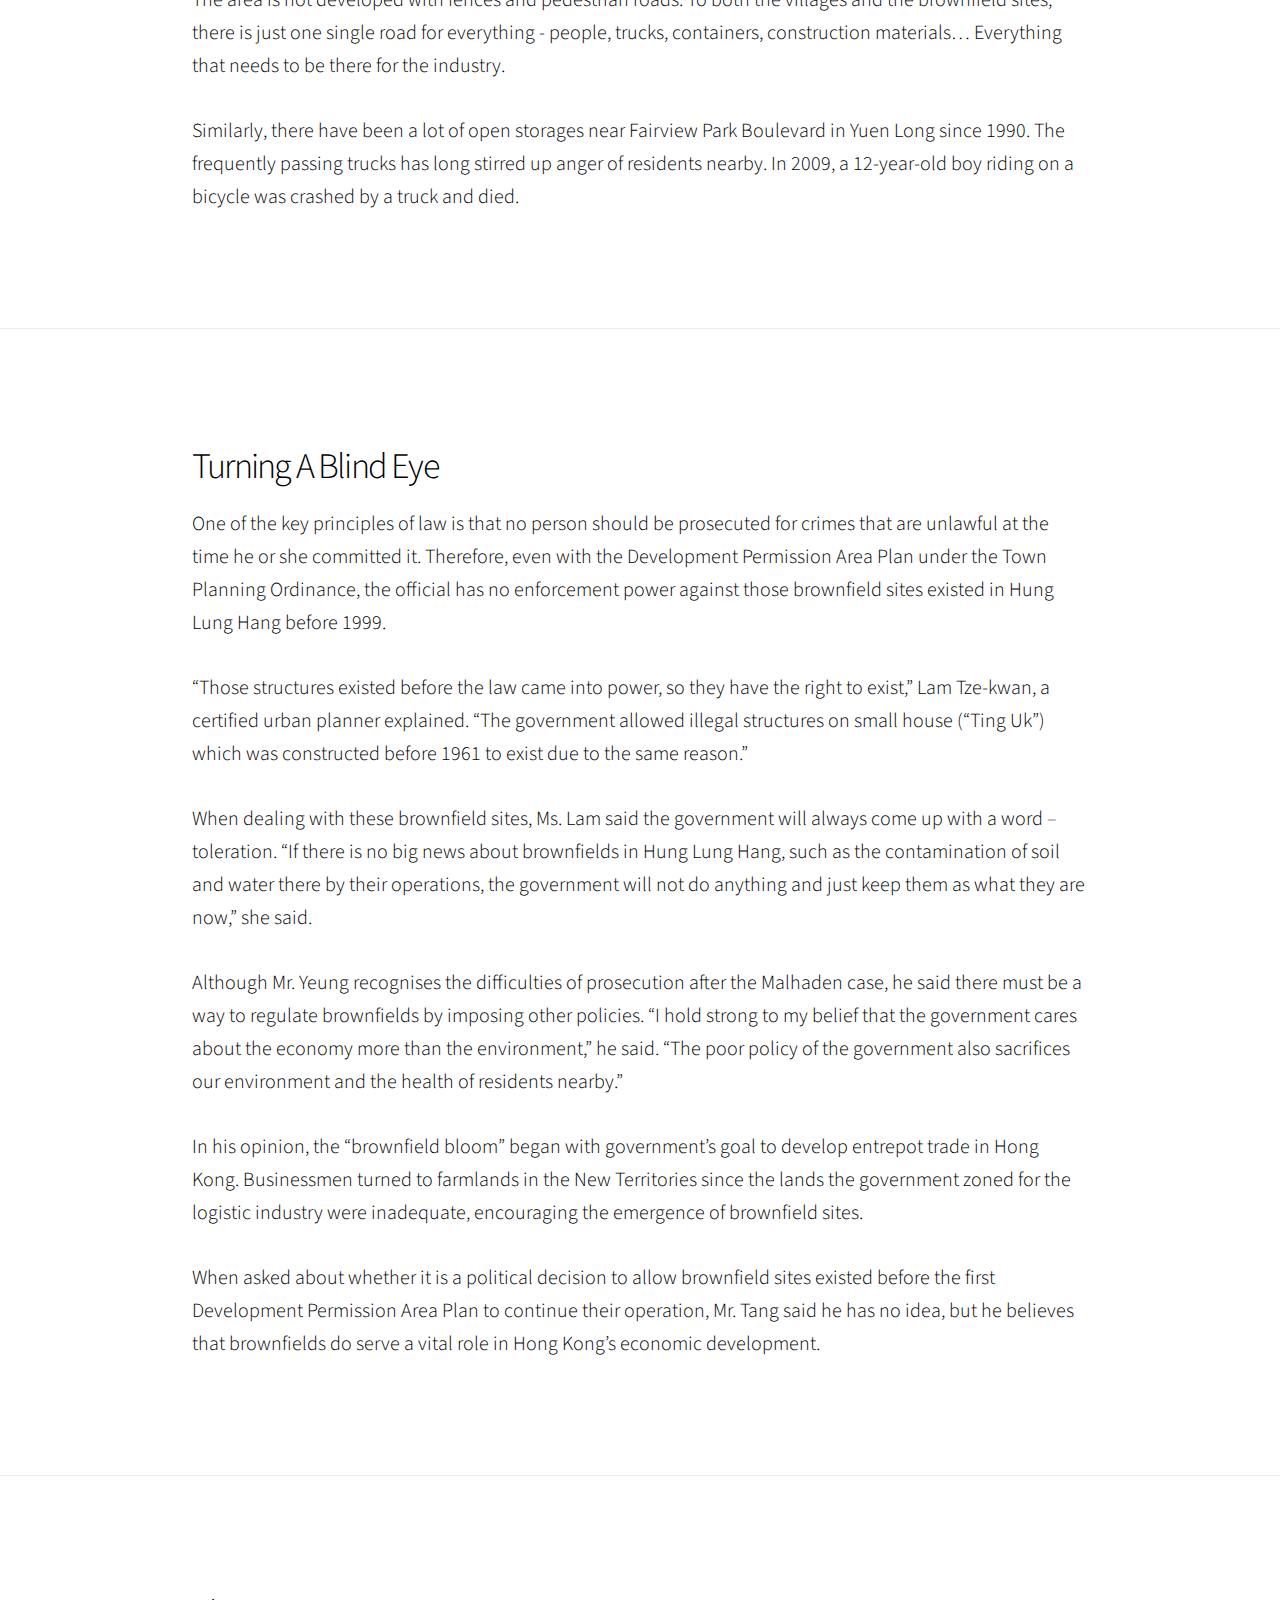
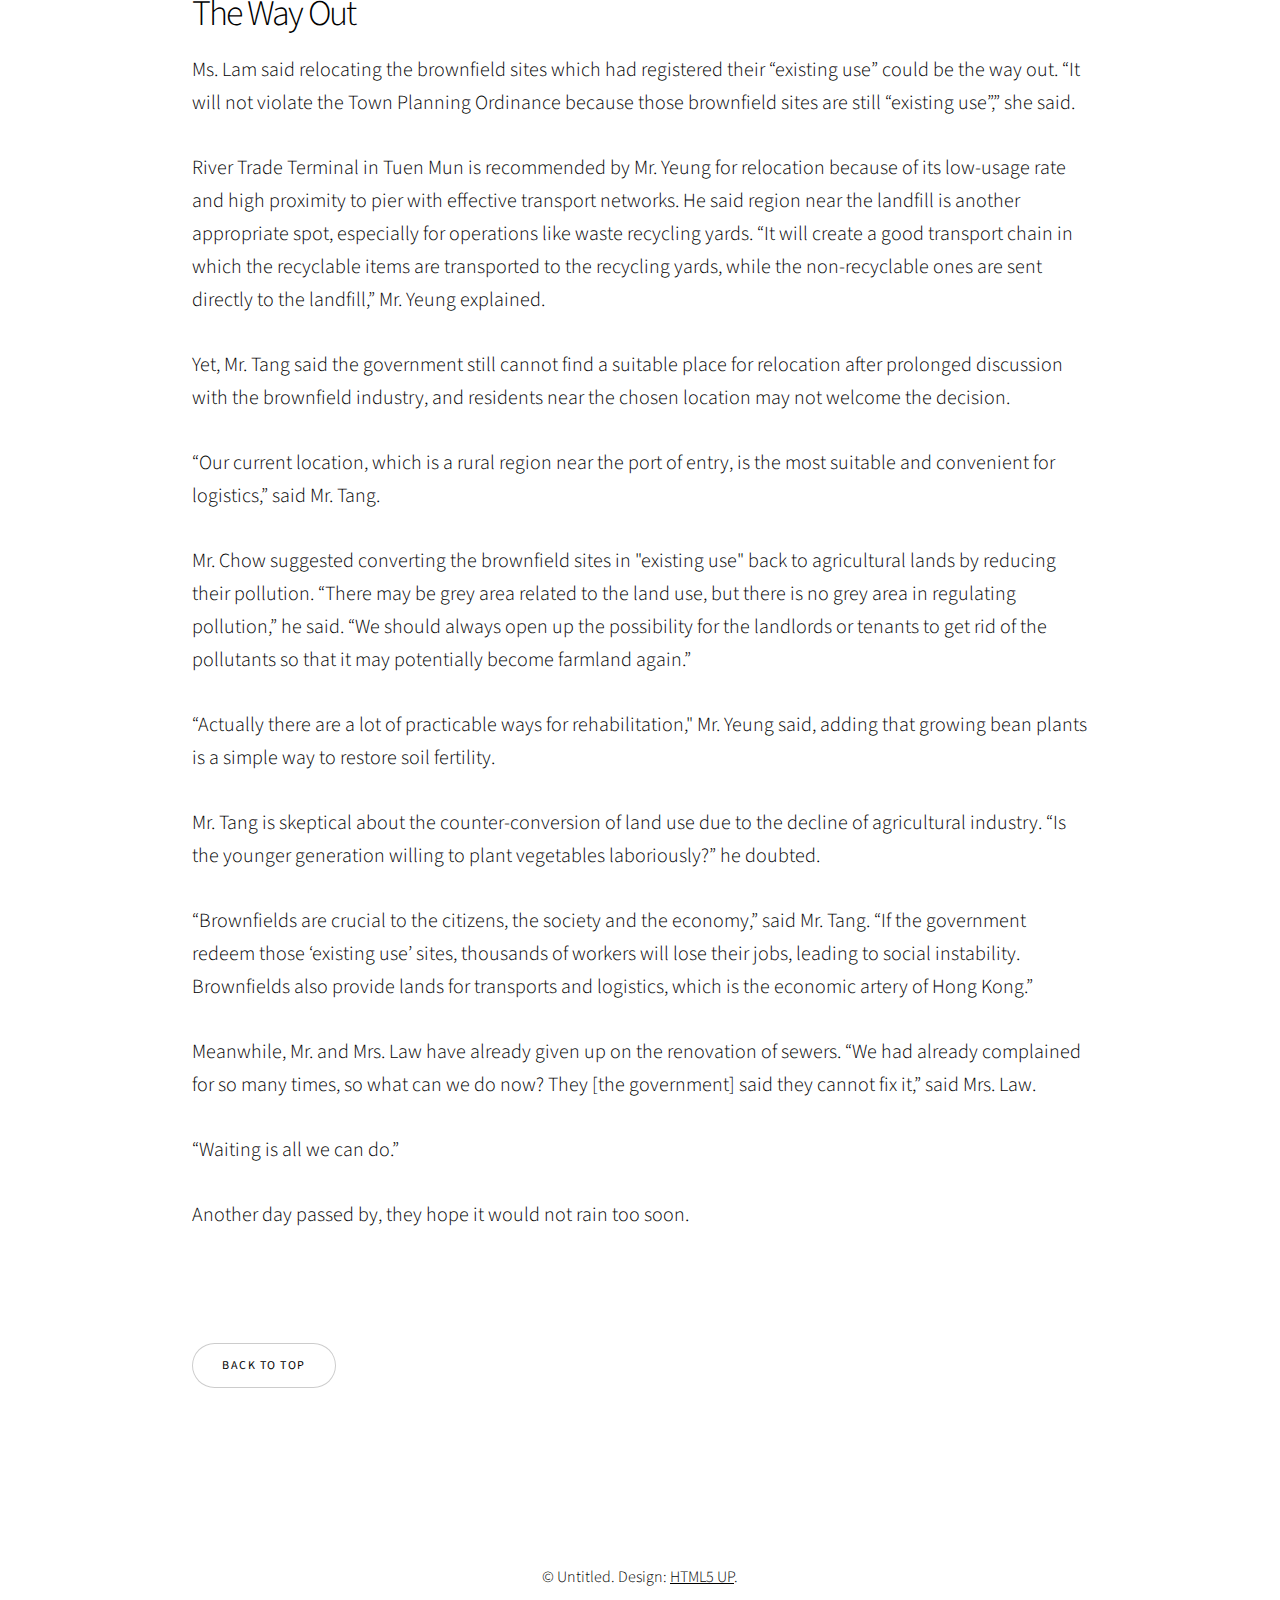
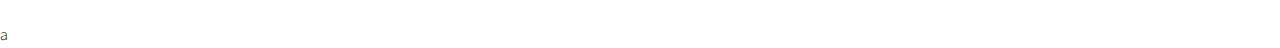
==== commit 55db8a81: "Update index.html" ====
--- a/AFalseStepALastingCurse/index.html
+++ b/AFalseStepALastingCurse/index.html
@@ -52,7 +52,7 @@
                 <p class="major">“Fat Kei” organic farm in Ping Che, which is famous for their japanese melons, is owned by 83-year-old Law Sheung-fat and his 79-year-old wife, Law Man-fung. Although their eyes are milky and their skins are weather-worn, they have no
                     plan to retire.</p>
                 <center>
-                    <div>
+                    <div class="image">
                         <img src="images/Couple.JPG" width="600" height="400"><br>
                         <p>83-year-old Law Sheung-fat and his 79-year-old wife, Law Man-fung are farmers of “Fat Kei” organic farm in Ping Che. They oversee changes in this area for 21 years.</p>
                     </div>
@@ -314,10 +314,13 @@
                 <p class='major'>
                     Another day passed by, they hope it would not rain too soon.
                 </p>
-            </div>
-		<ul class="actions vertical">
+		    <br>
+		    <br>
+		    <br>
+		    		<ul class="actions vertical">
 			<li><a href="#nineth" class="button vertical+small smooth-scroll-top">Back To Top</a></li>
 		</ul>
+            </div>
         </section>
 
 
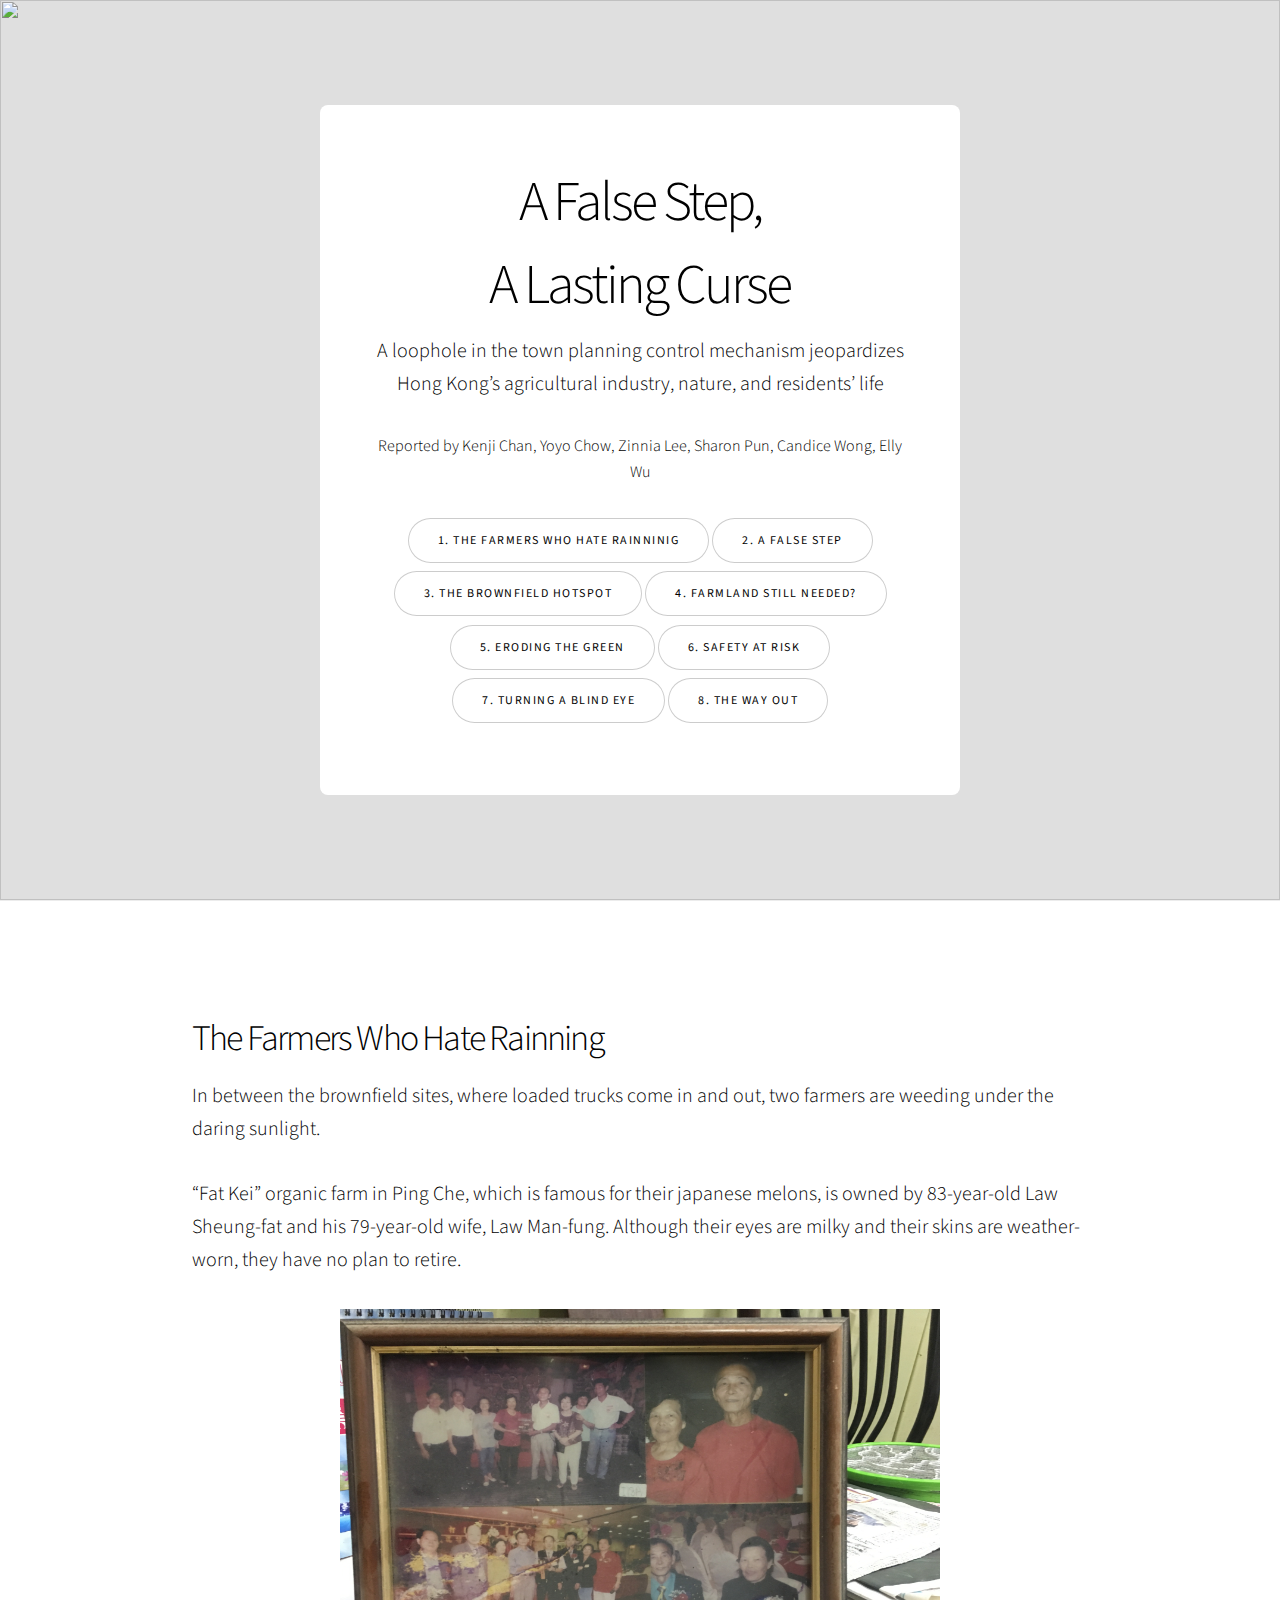
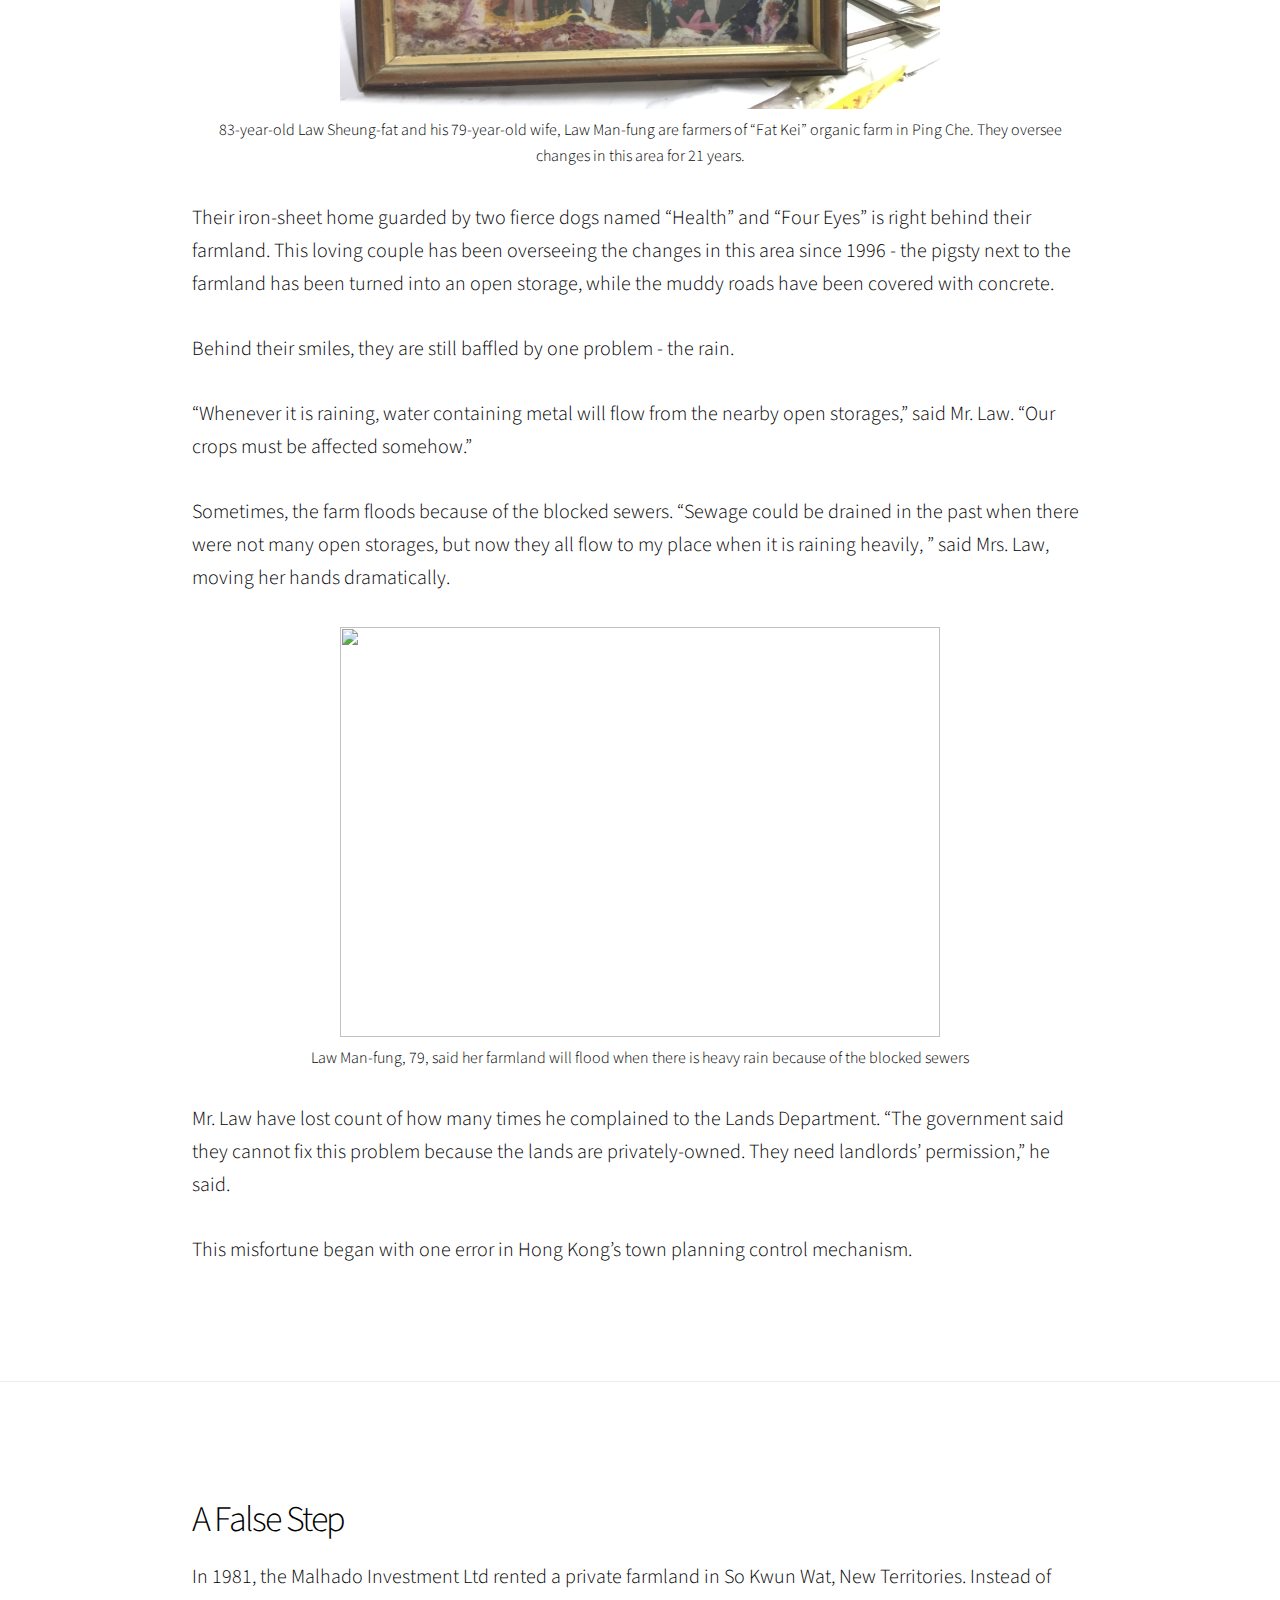
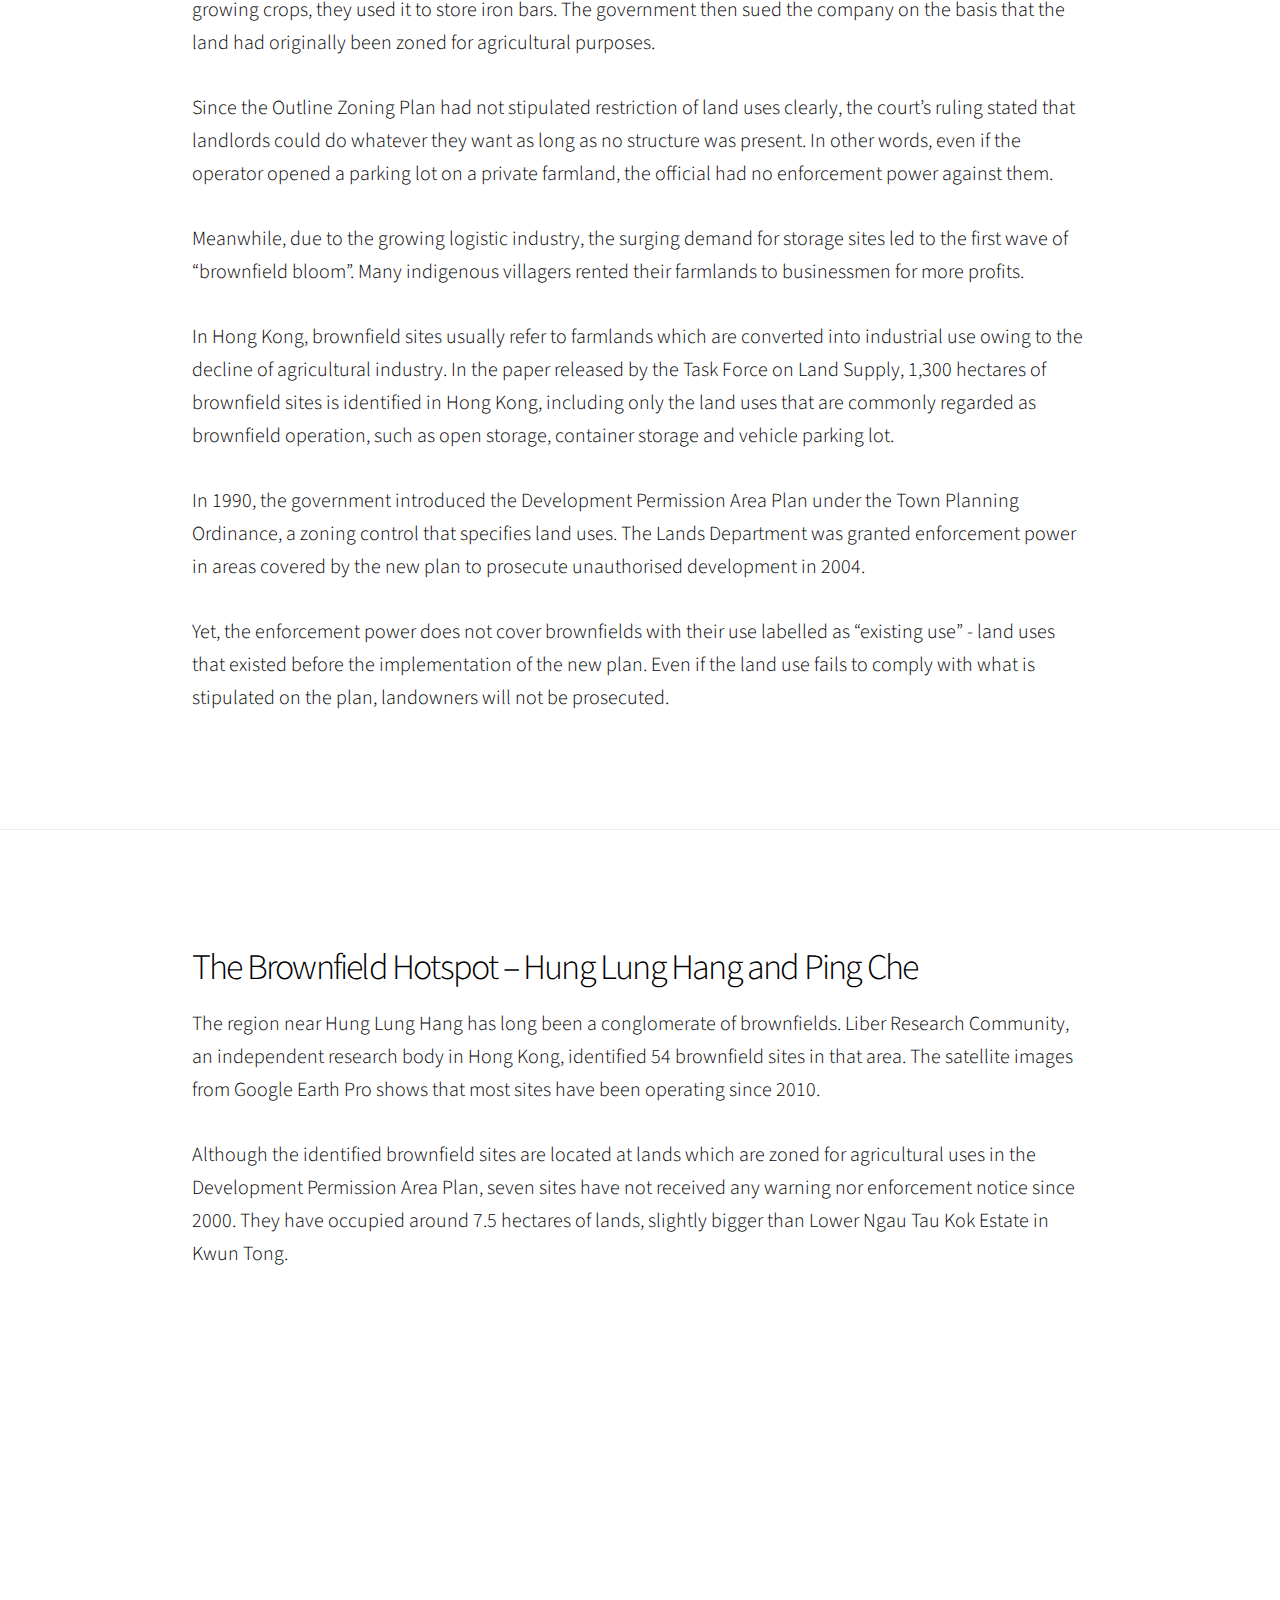
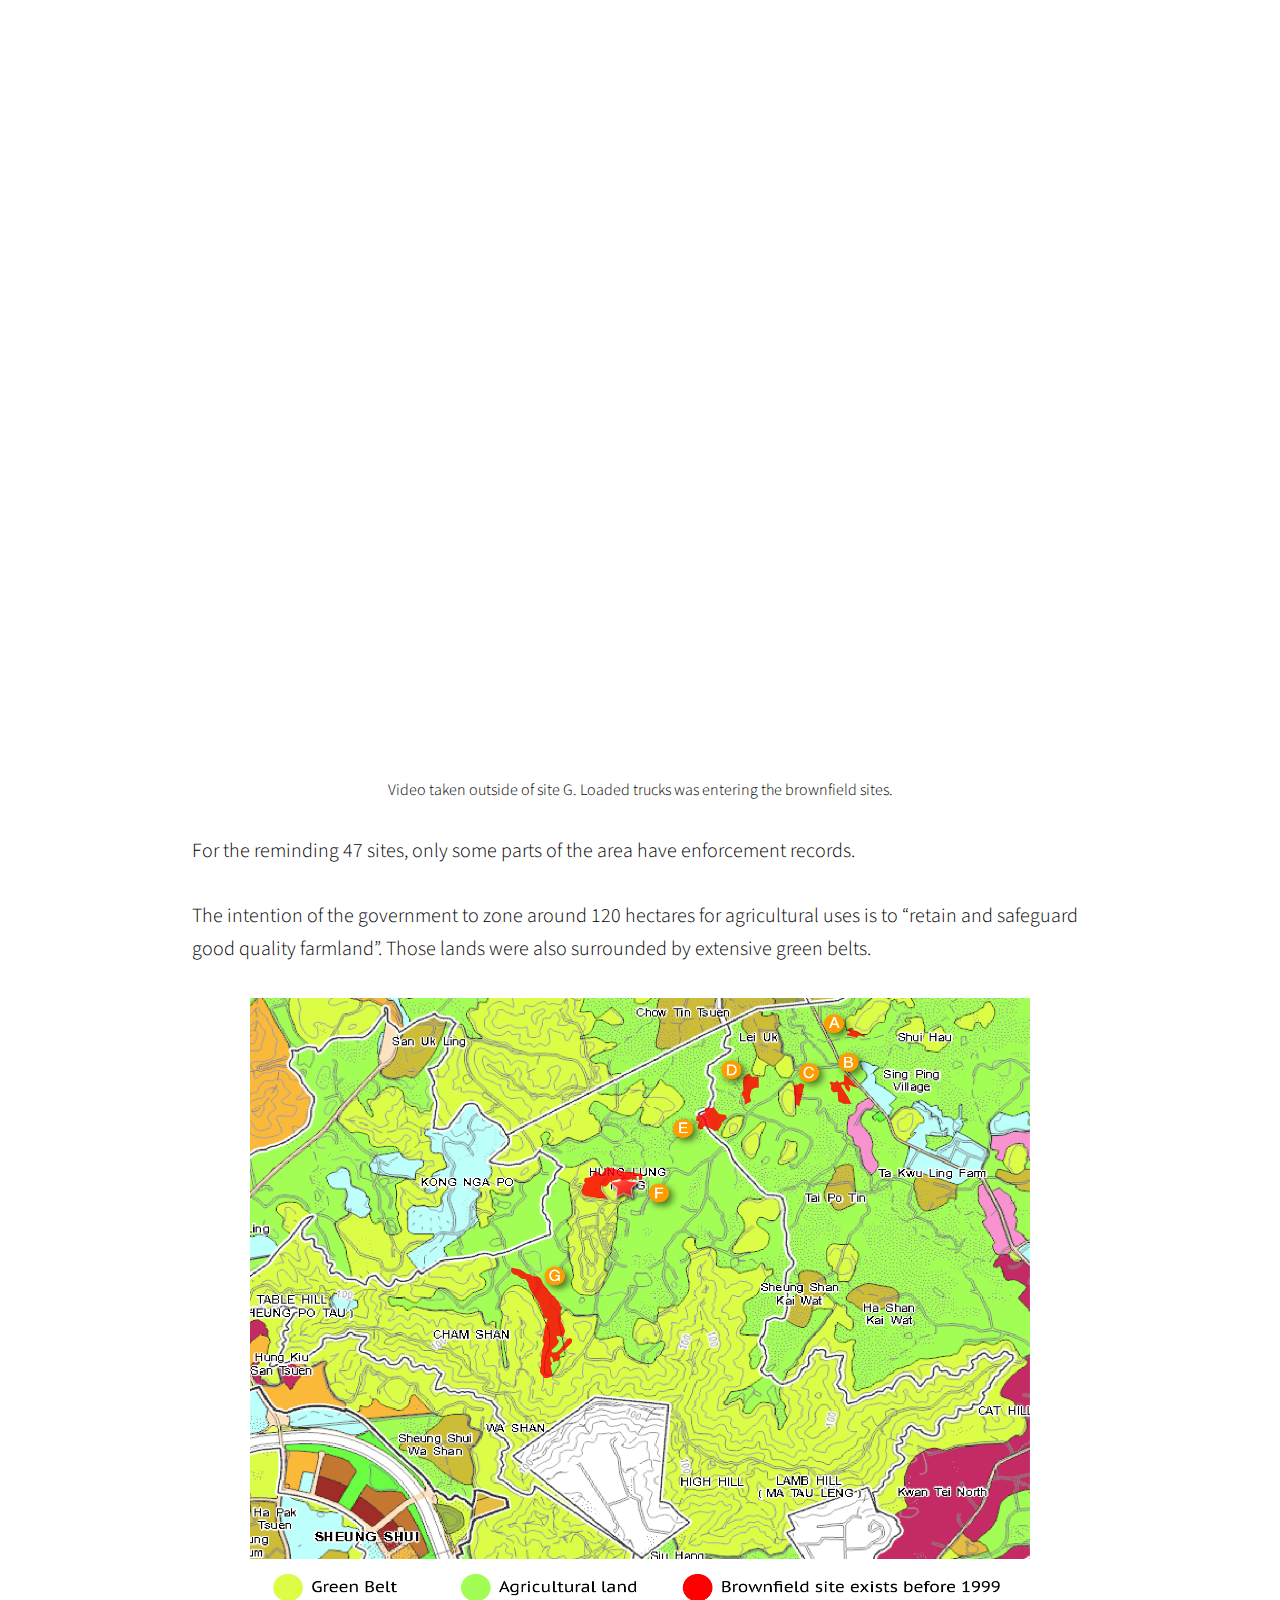
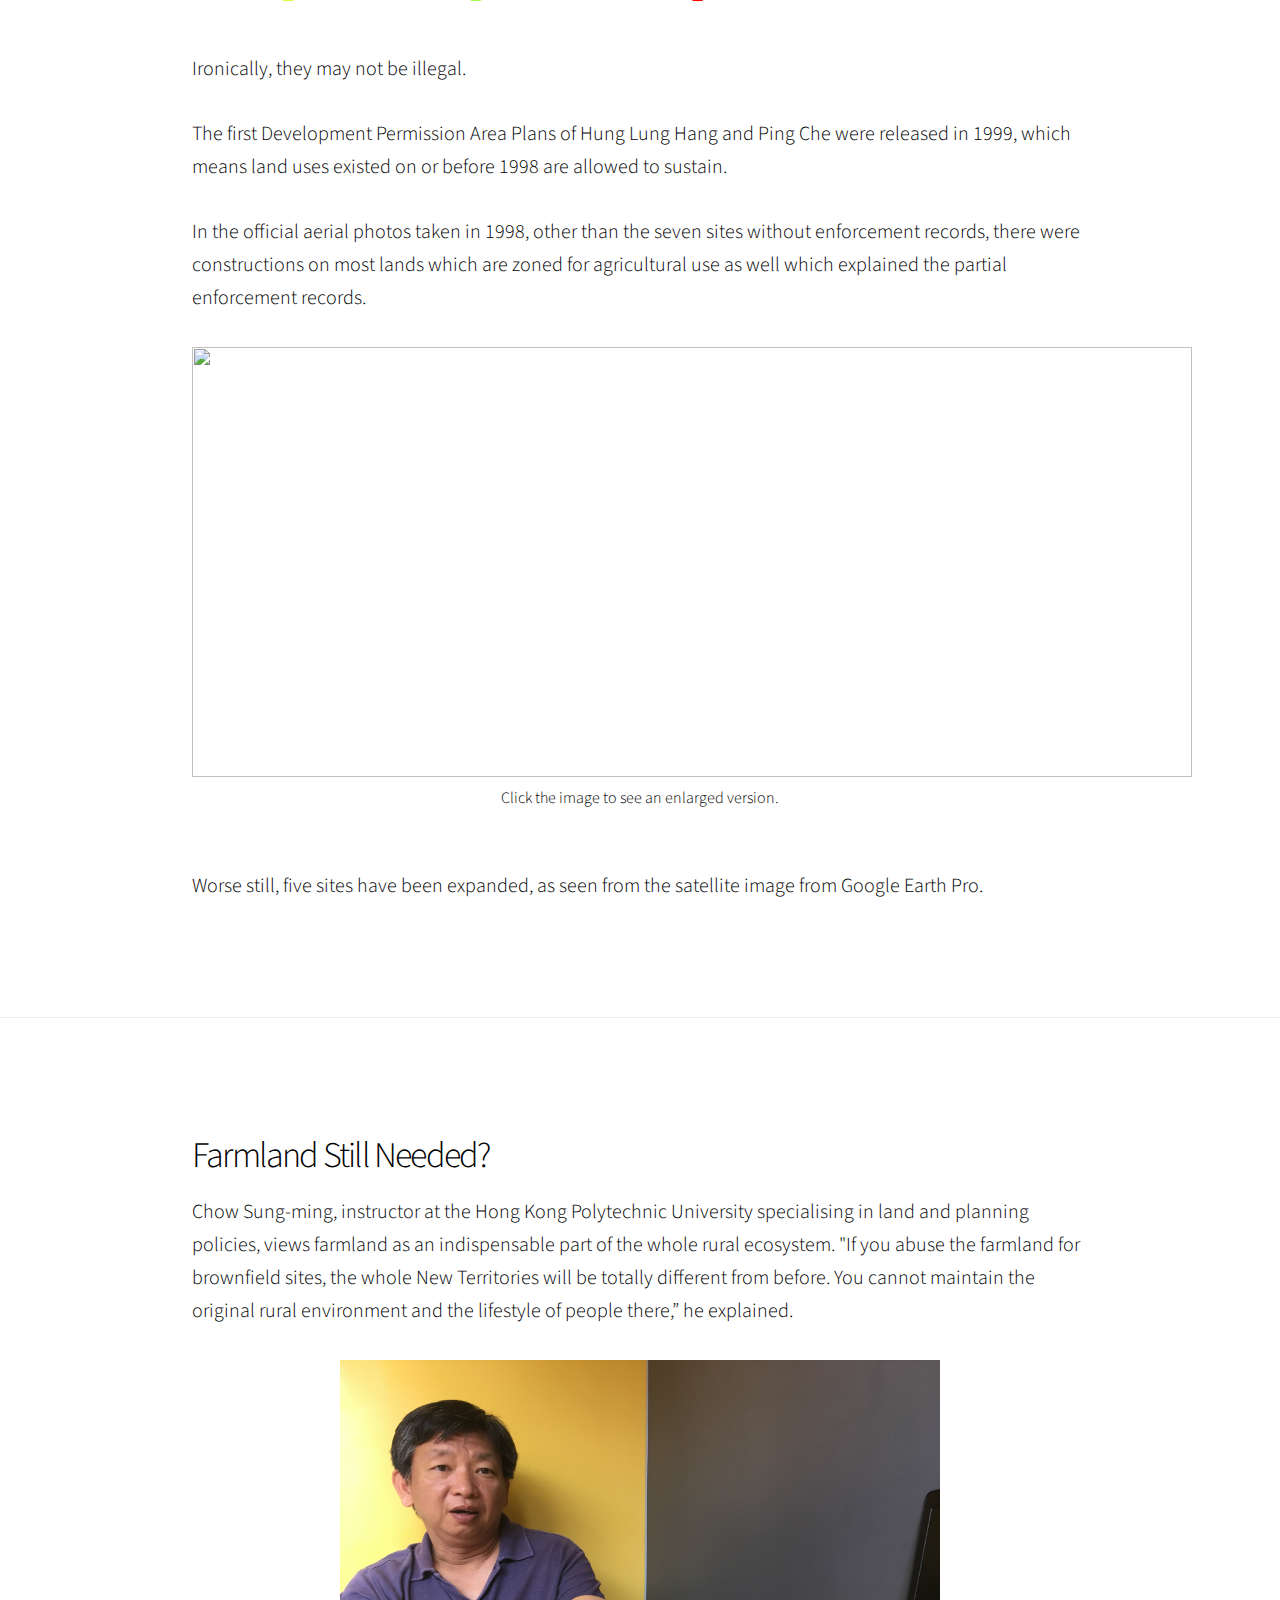
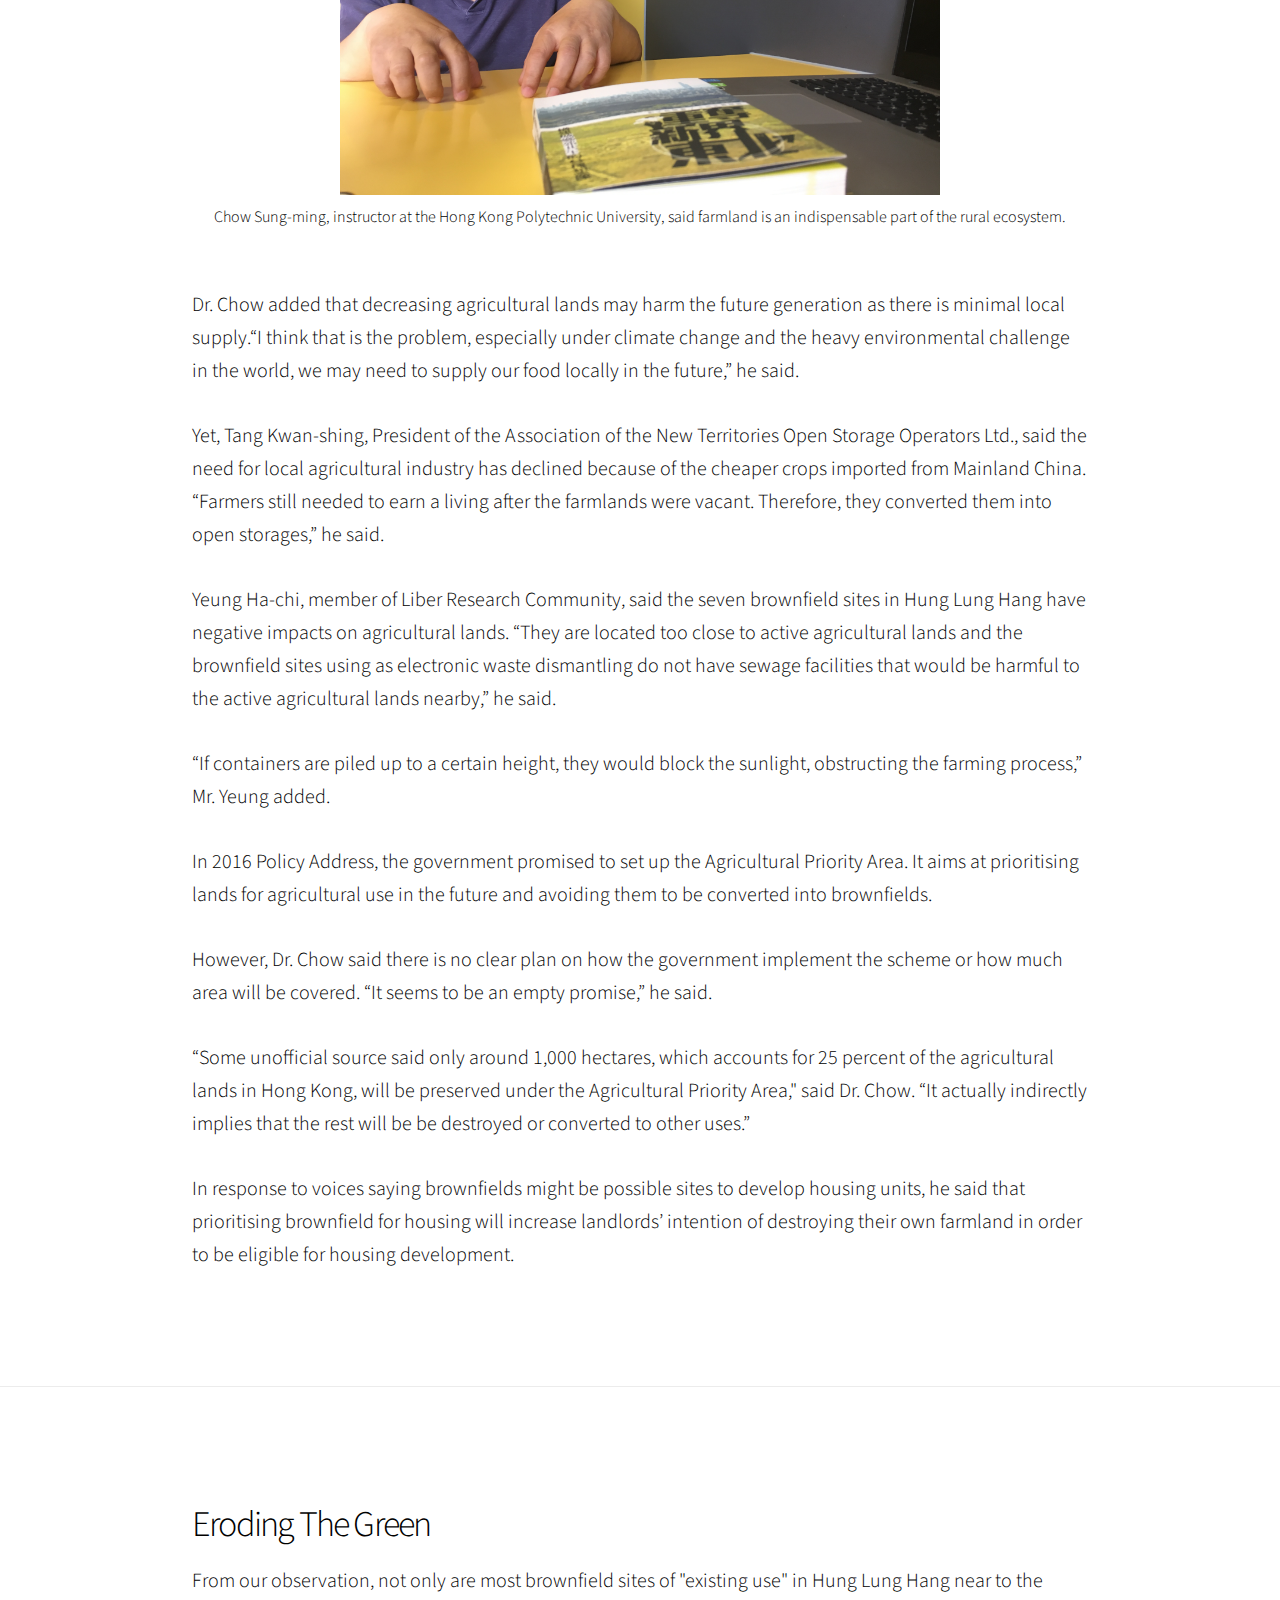
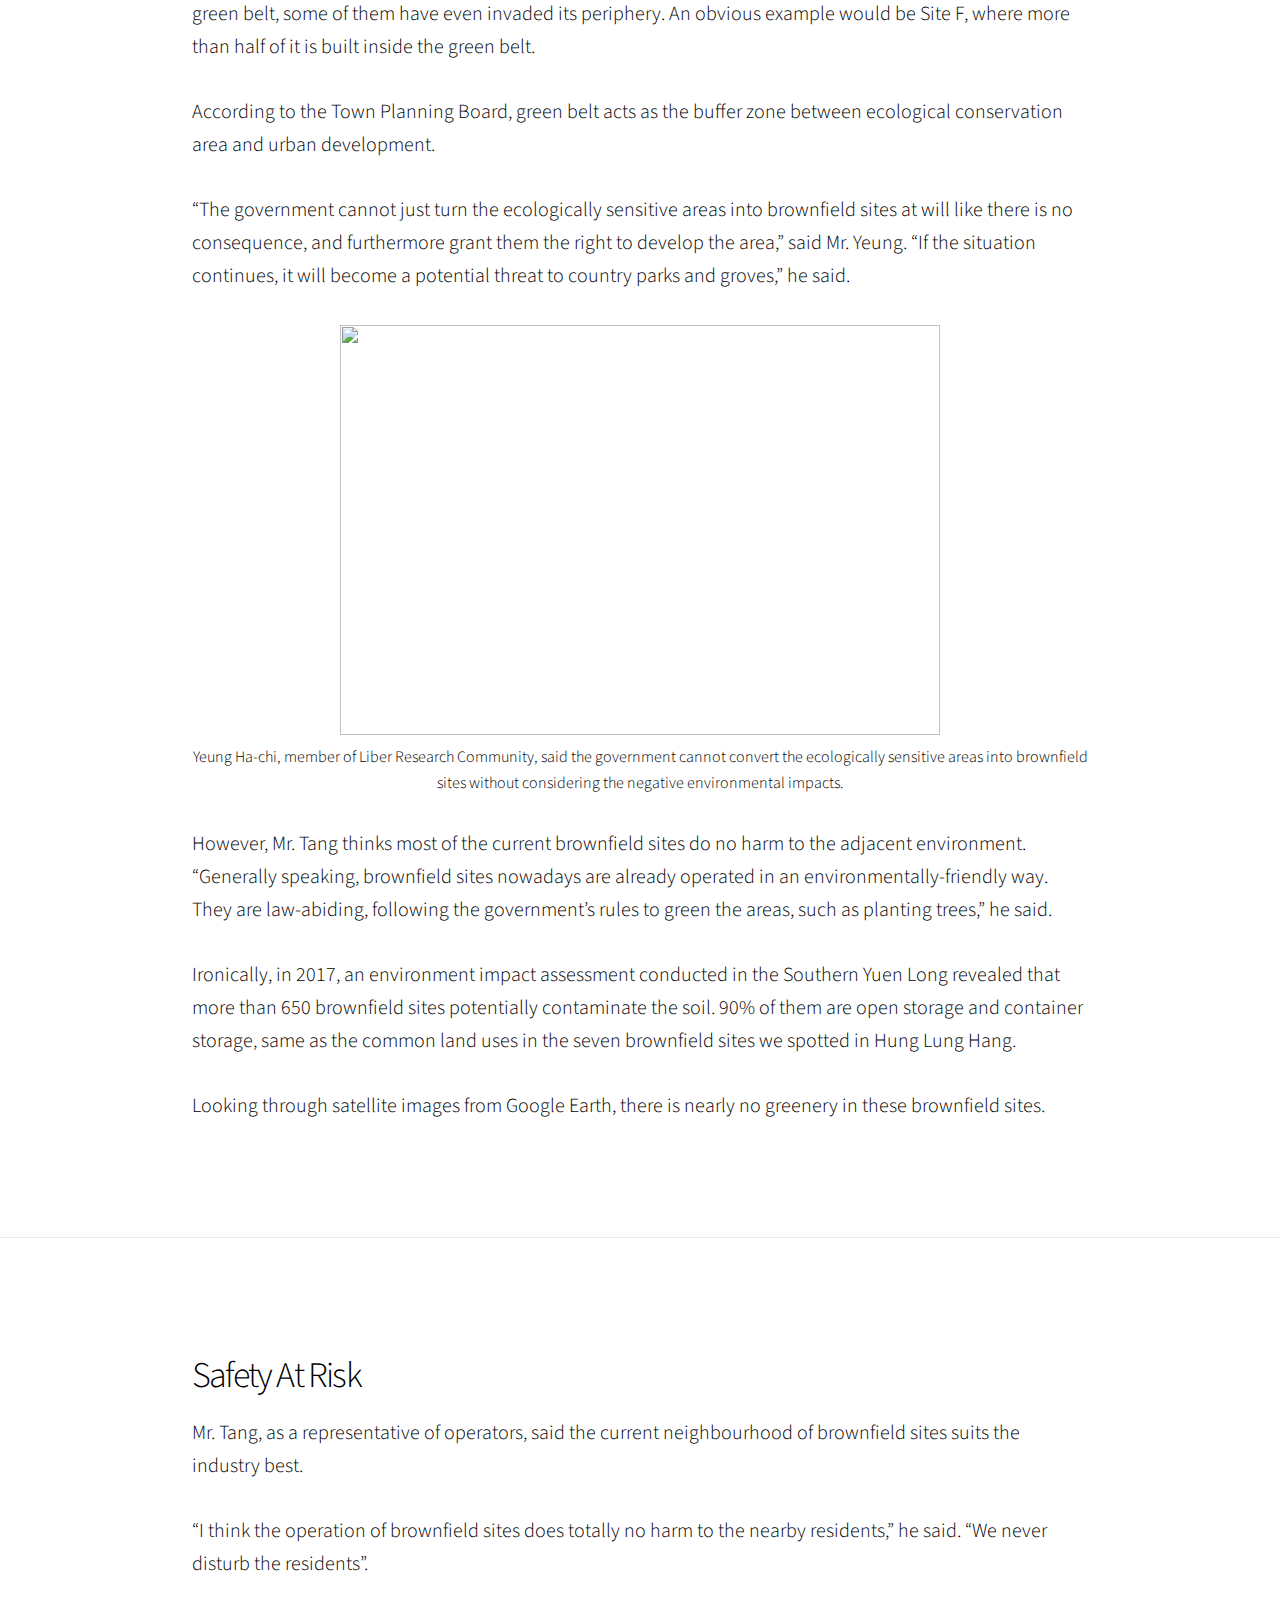
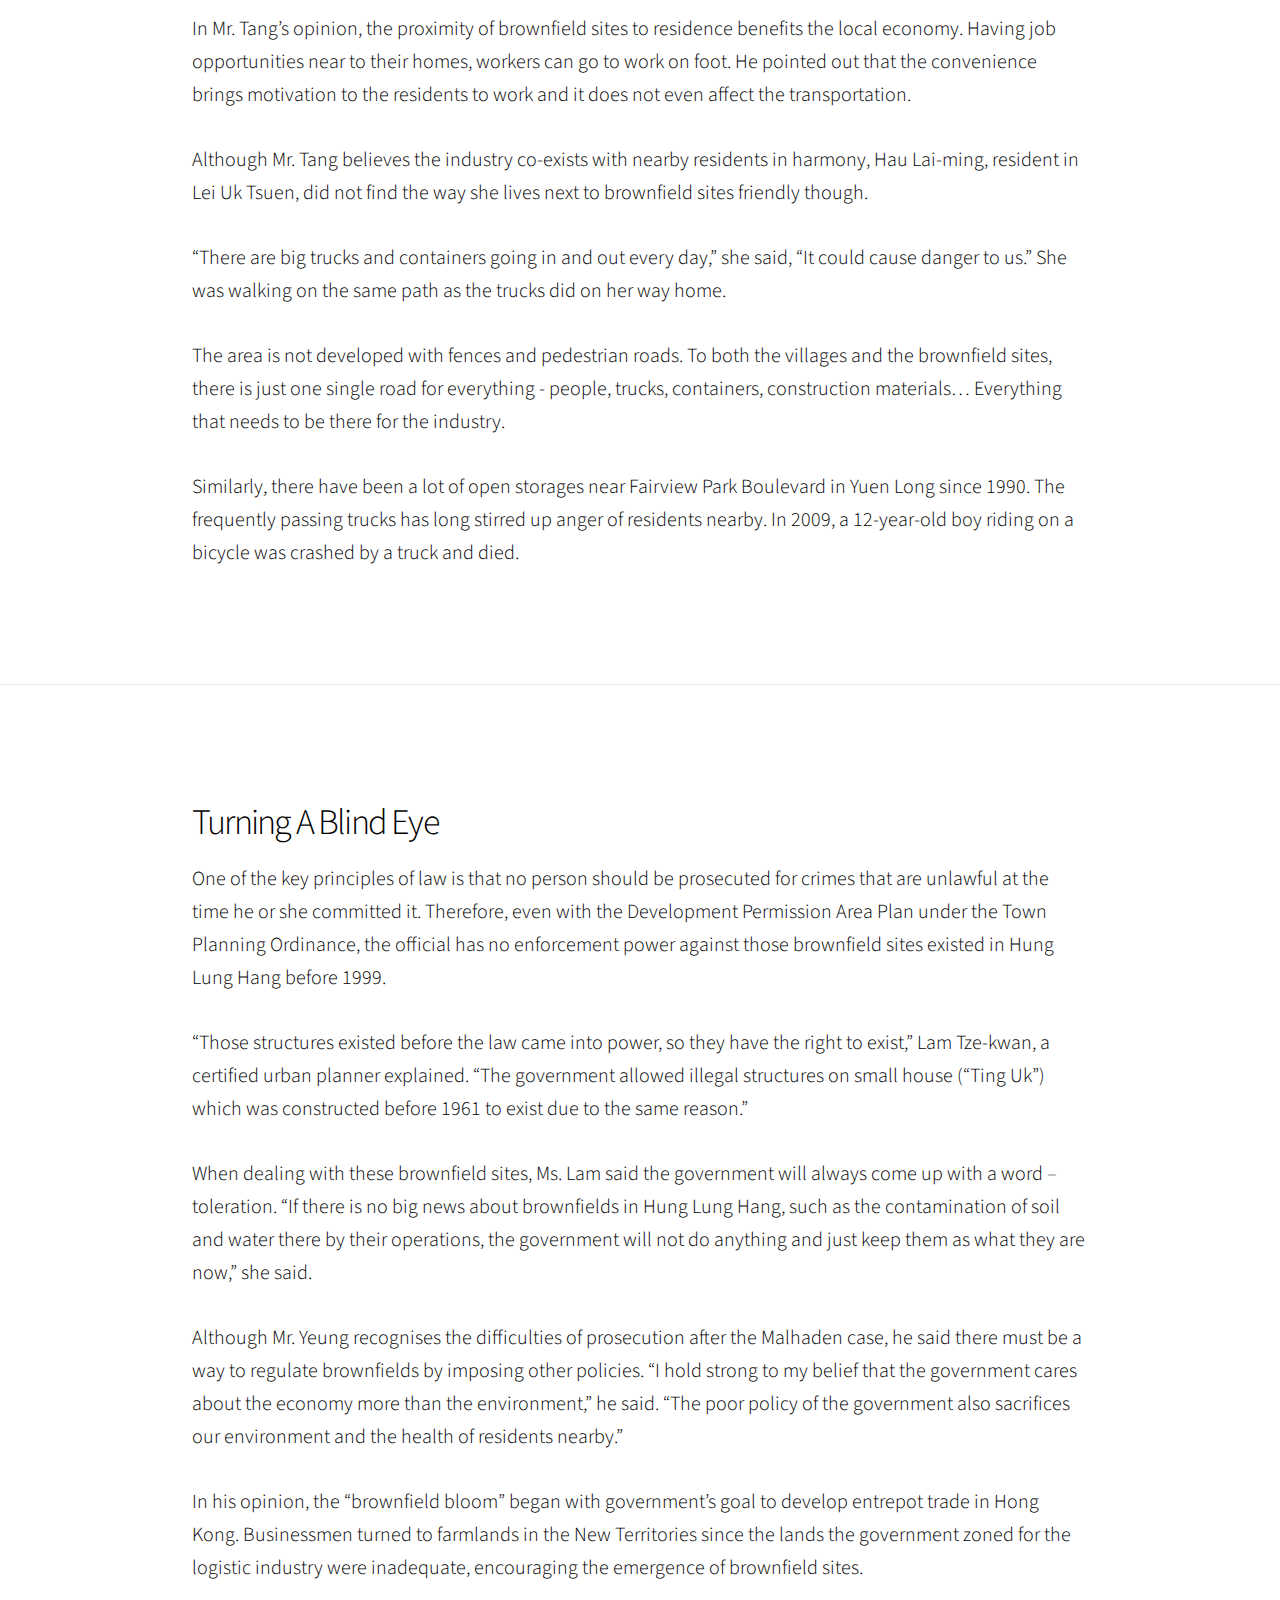
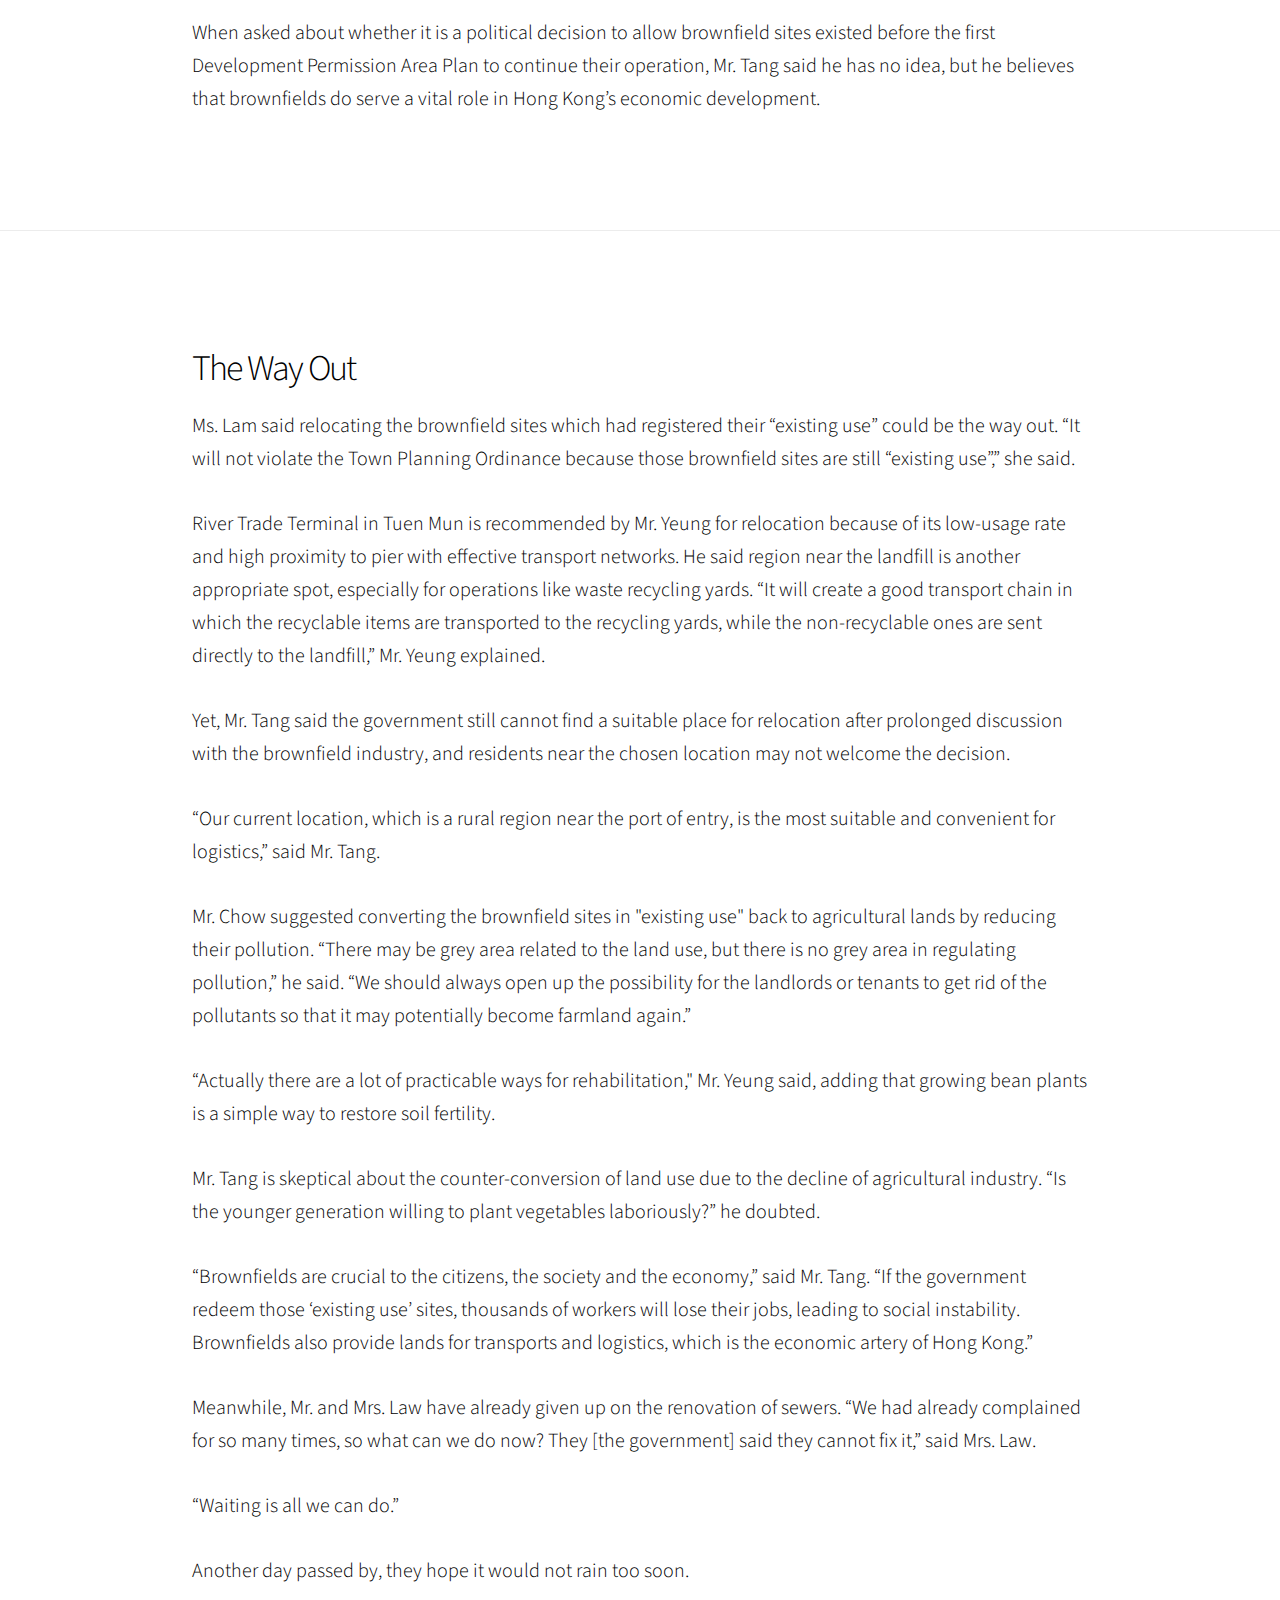
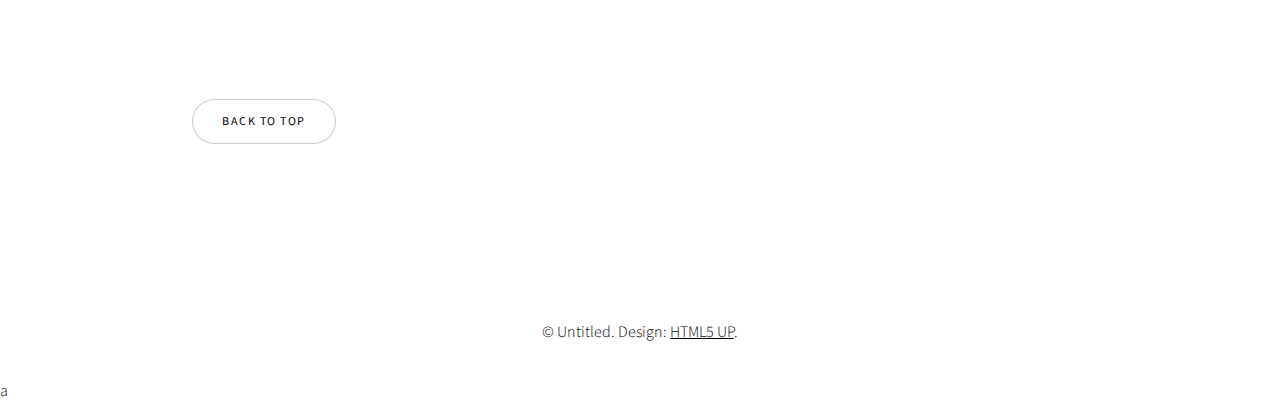
==== commit 9b42bd19: "Update index.html" ====
--- a/AFalseStepALastingCurse/index.html
+++ b/AFalseStepALastingCurse/index.html
@@ -12,6 +12,8 @@
     <meta name="viewport" content="width=device-width, initial-scale=1" />
     <link rel="stylesheet" href="assets/css/main.css" />
     <script src="Drift.min.js"></script>
+	
+	<link rel="icon" href="images/fields.png">
 </head>
 
 <body>
@@ -52,7 +54,7 @@
                 <p class="major">“Fat Kei” organic farm in Ping Che, which is famous for their japanese melons, is owned by 83-year-old Law Sheung-fat and his 79-year-old wife, Law Man-fung. Although their eyes are milky and their skins are weather-worn, they have no
                     plan to retire.</p>
                 <center>
-                    <div class="image">
+                    <div>
                         <img src="images/Couple.JPG" width="600" height="400"><br>
                         <p>83-year-old Law Sheung-fat and his 79-year-old wife, Law Man-fung are farmers of “Fat Kei” organic farm in Ping Che. They oversee changes in this area for 21 years.</p>
                     </div>
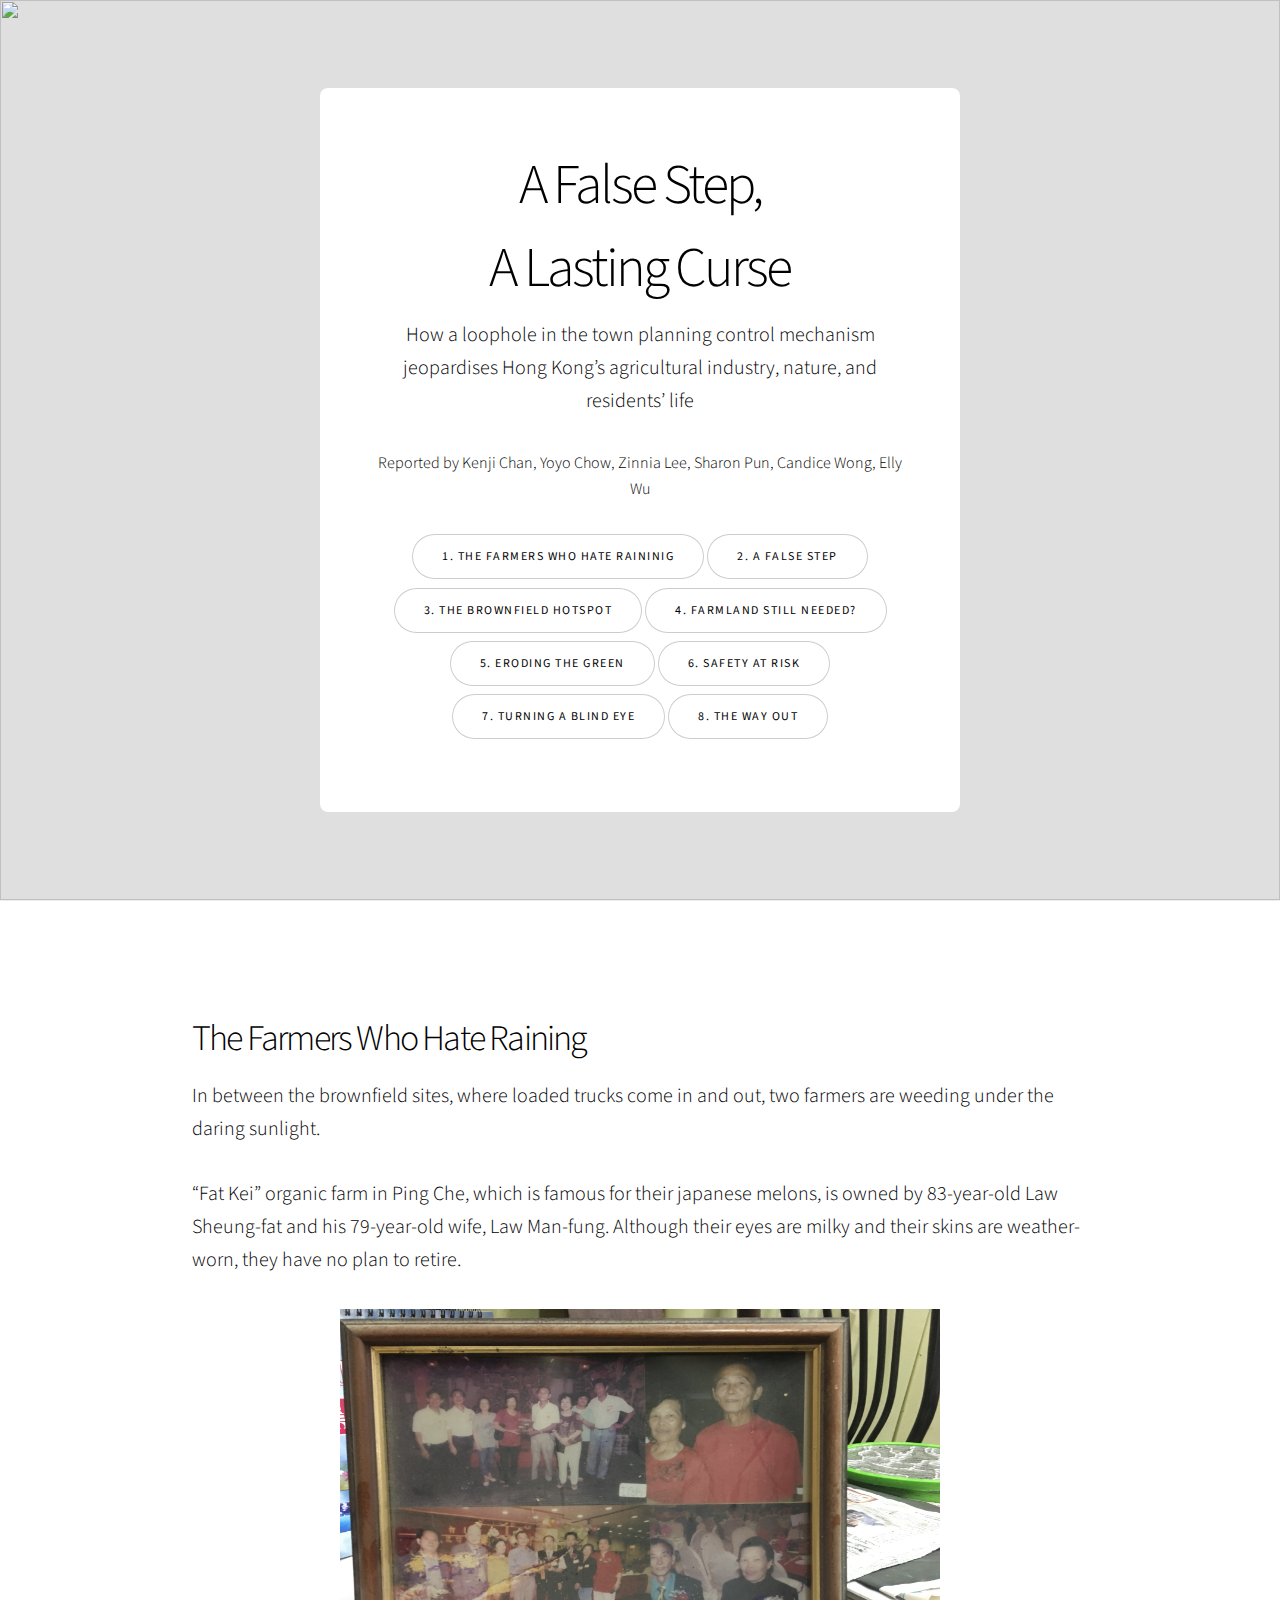
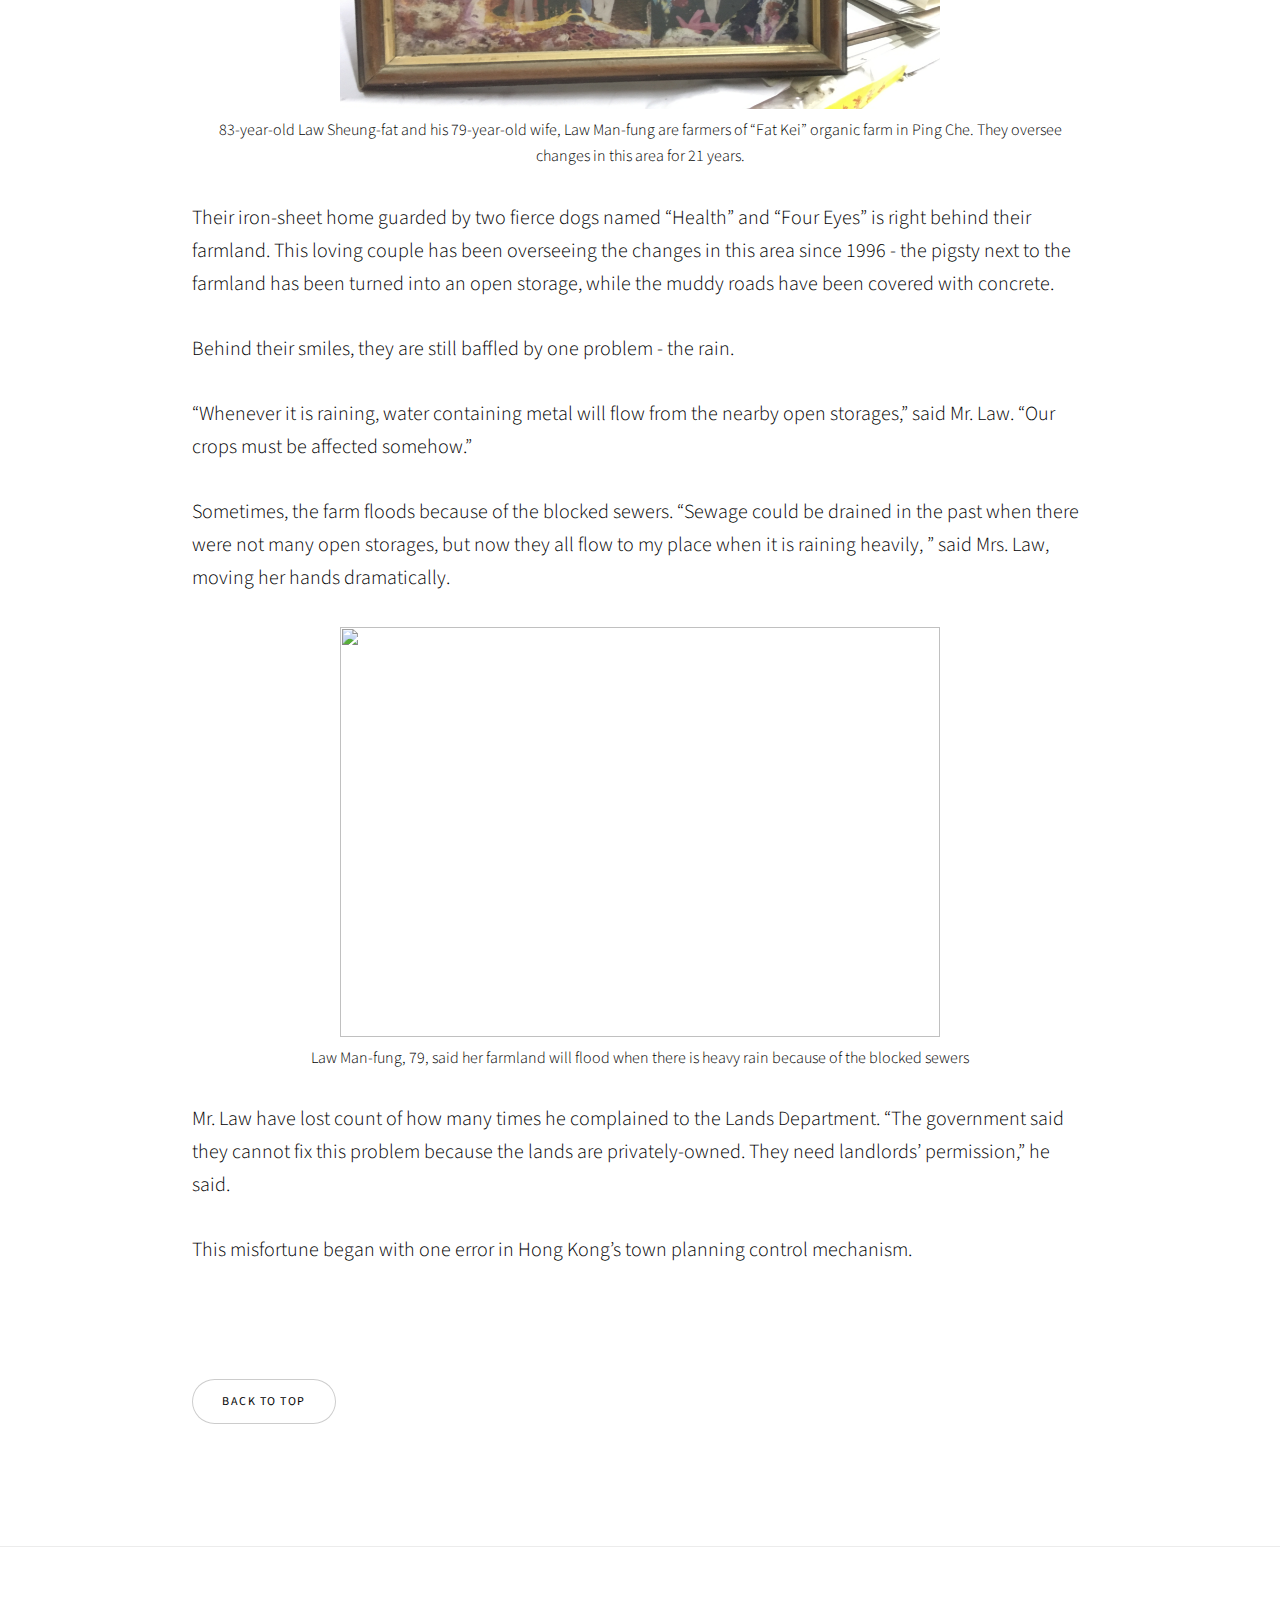
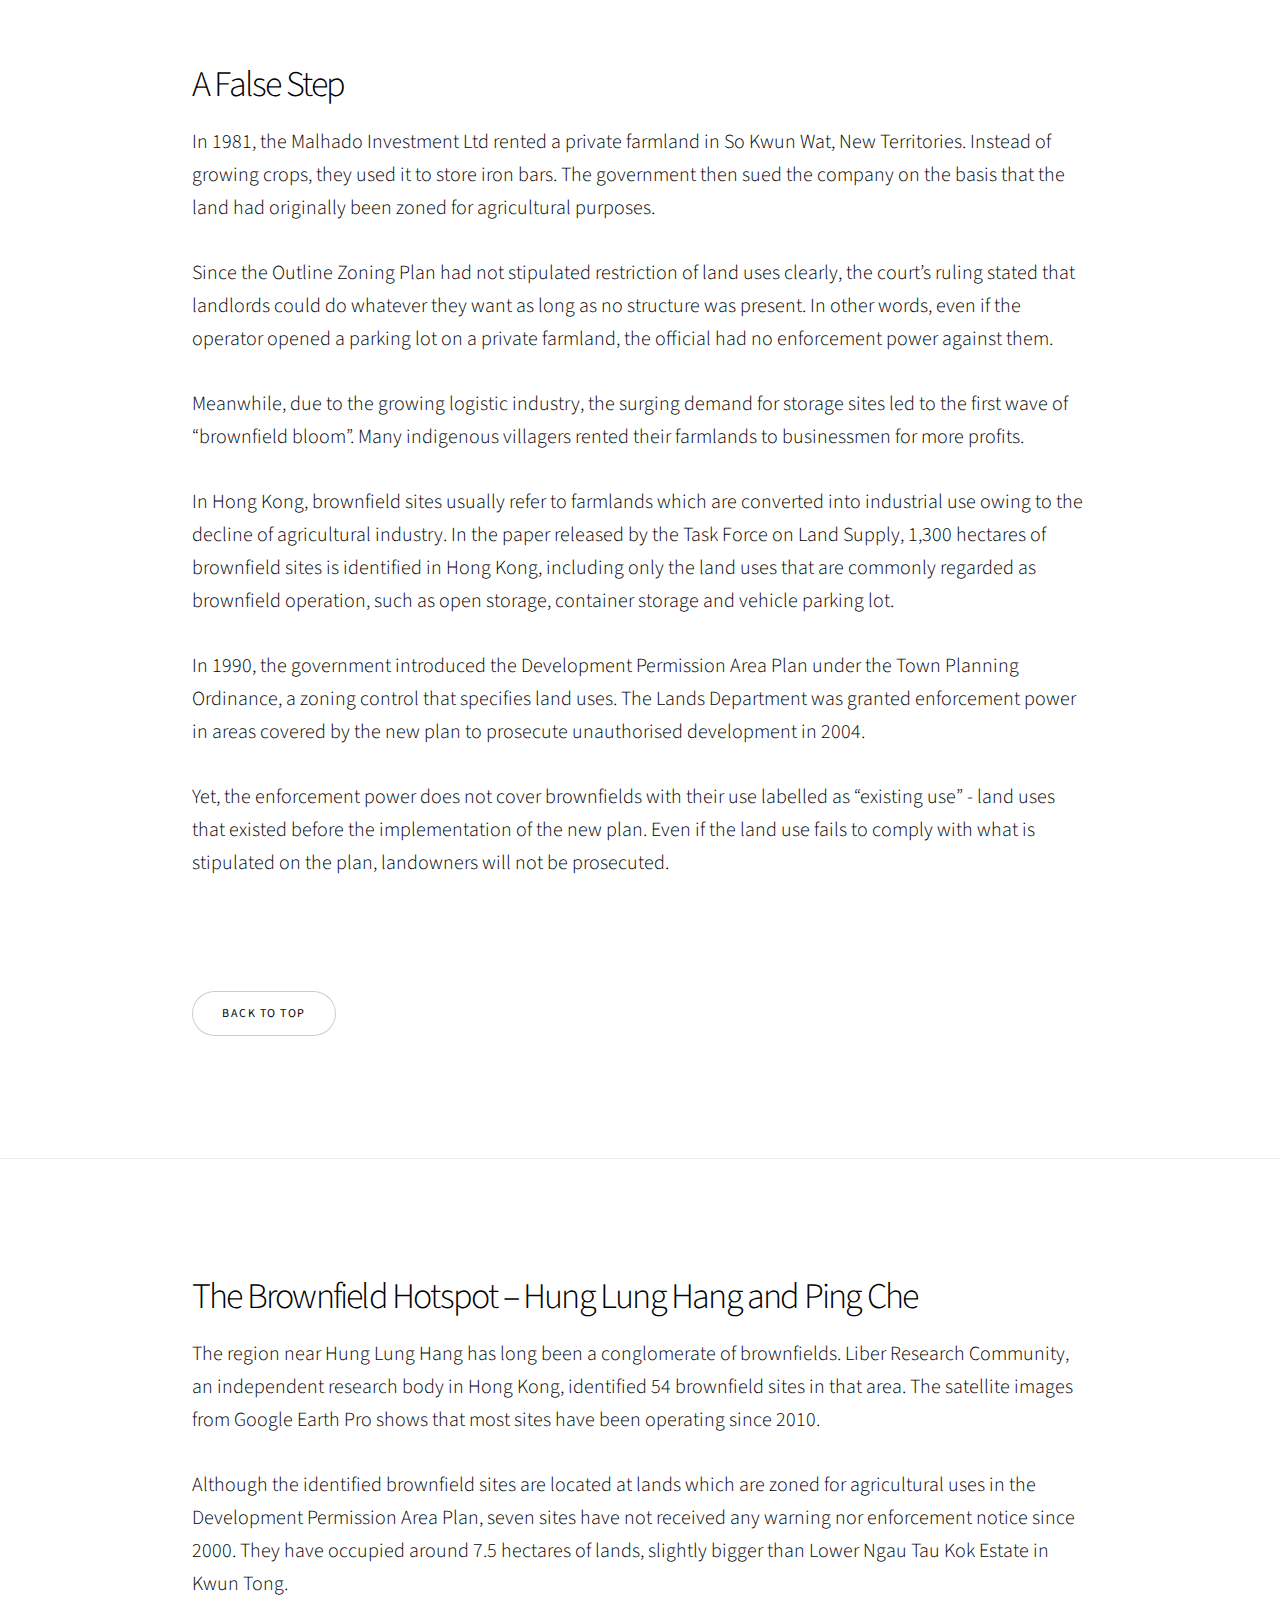
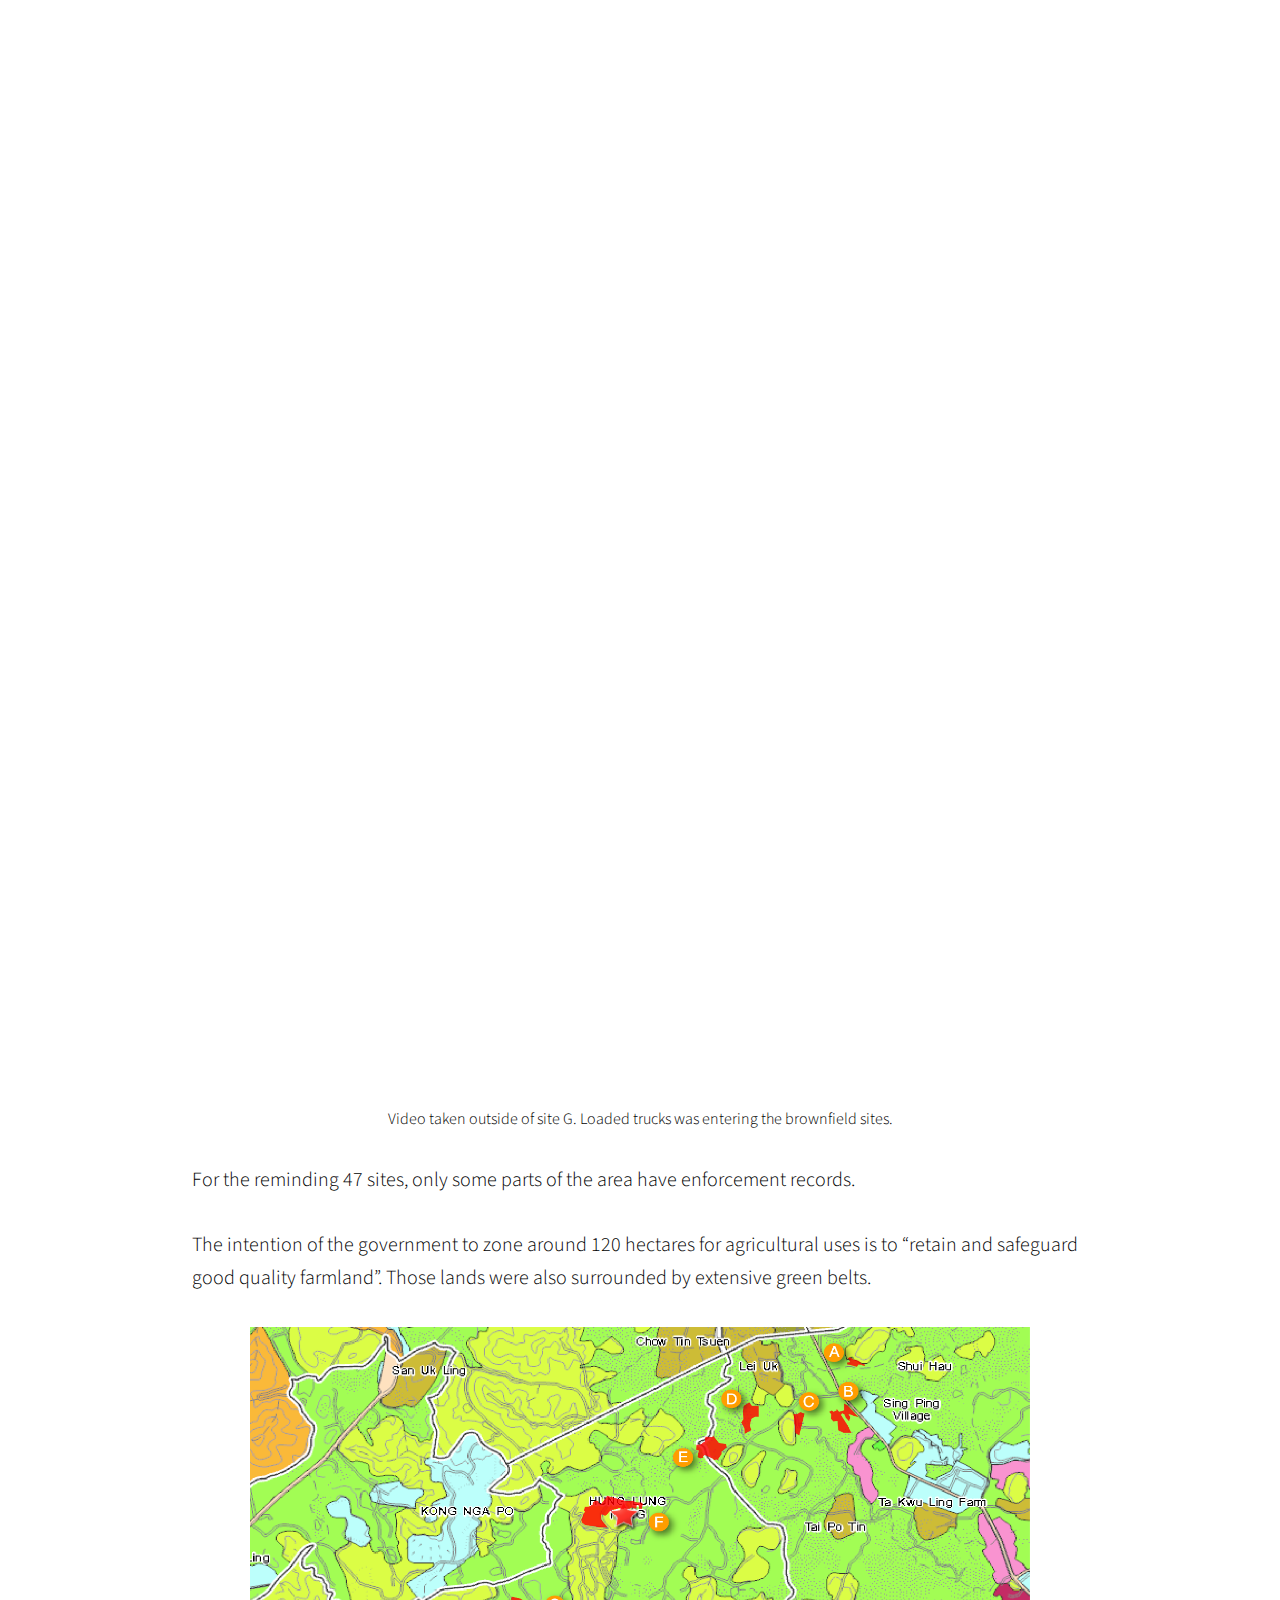
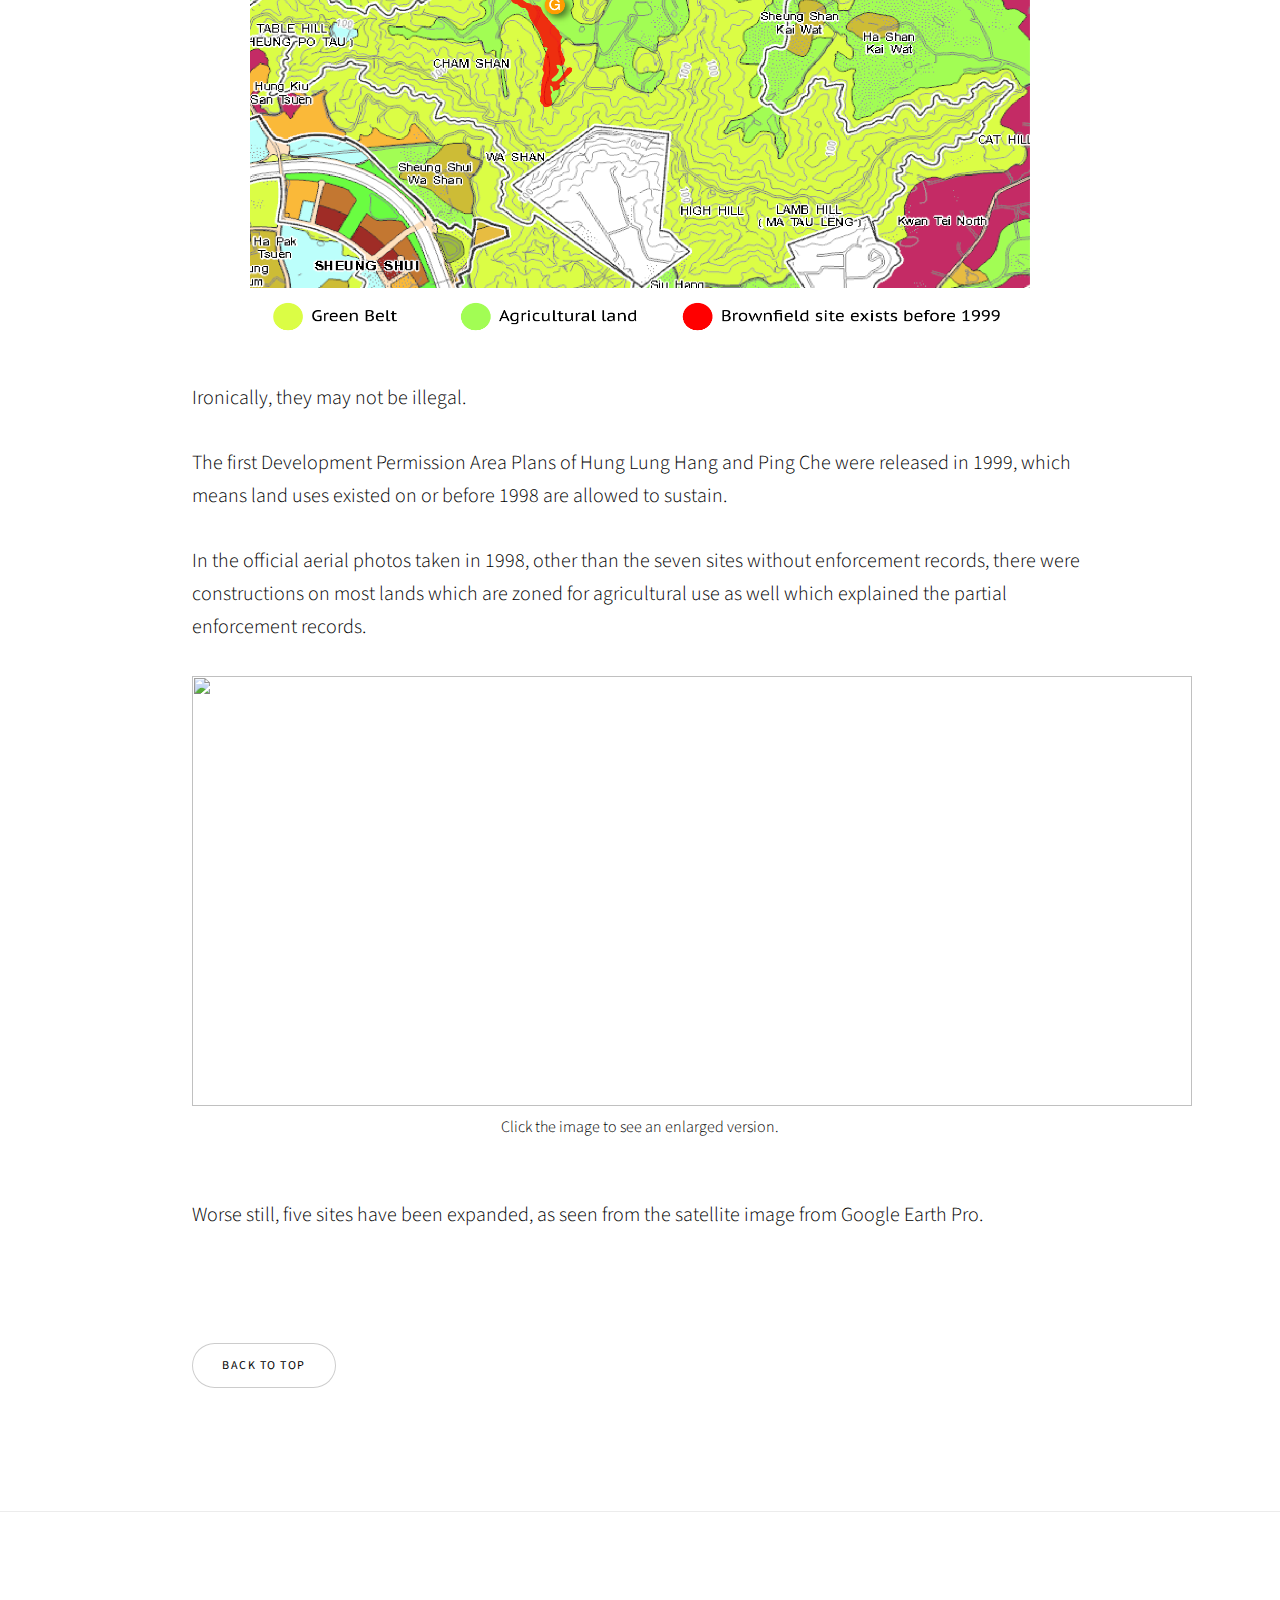
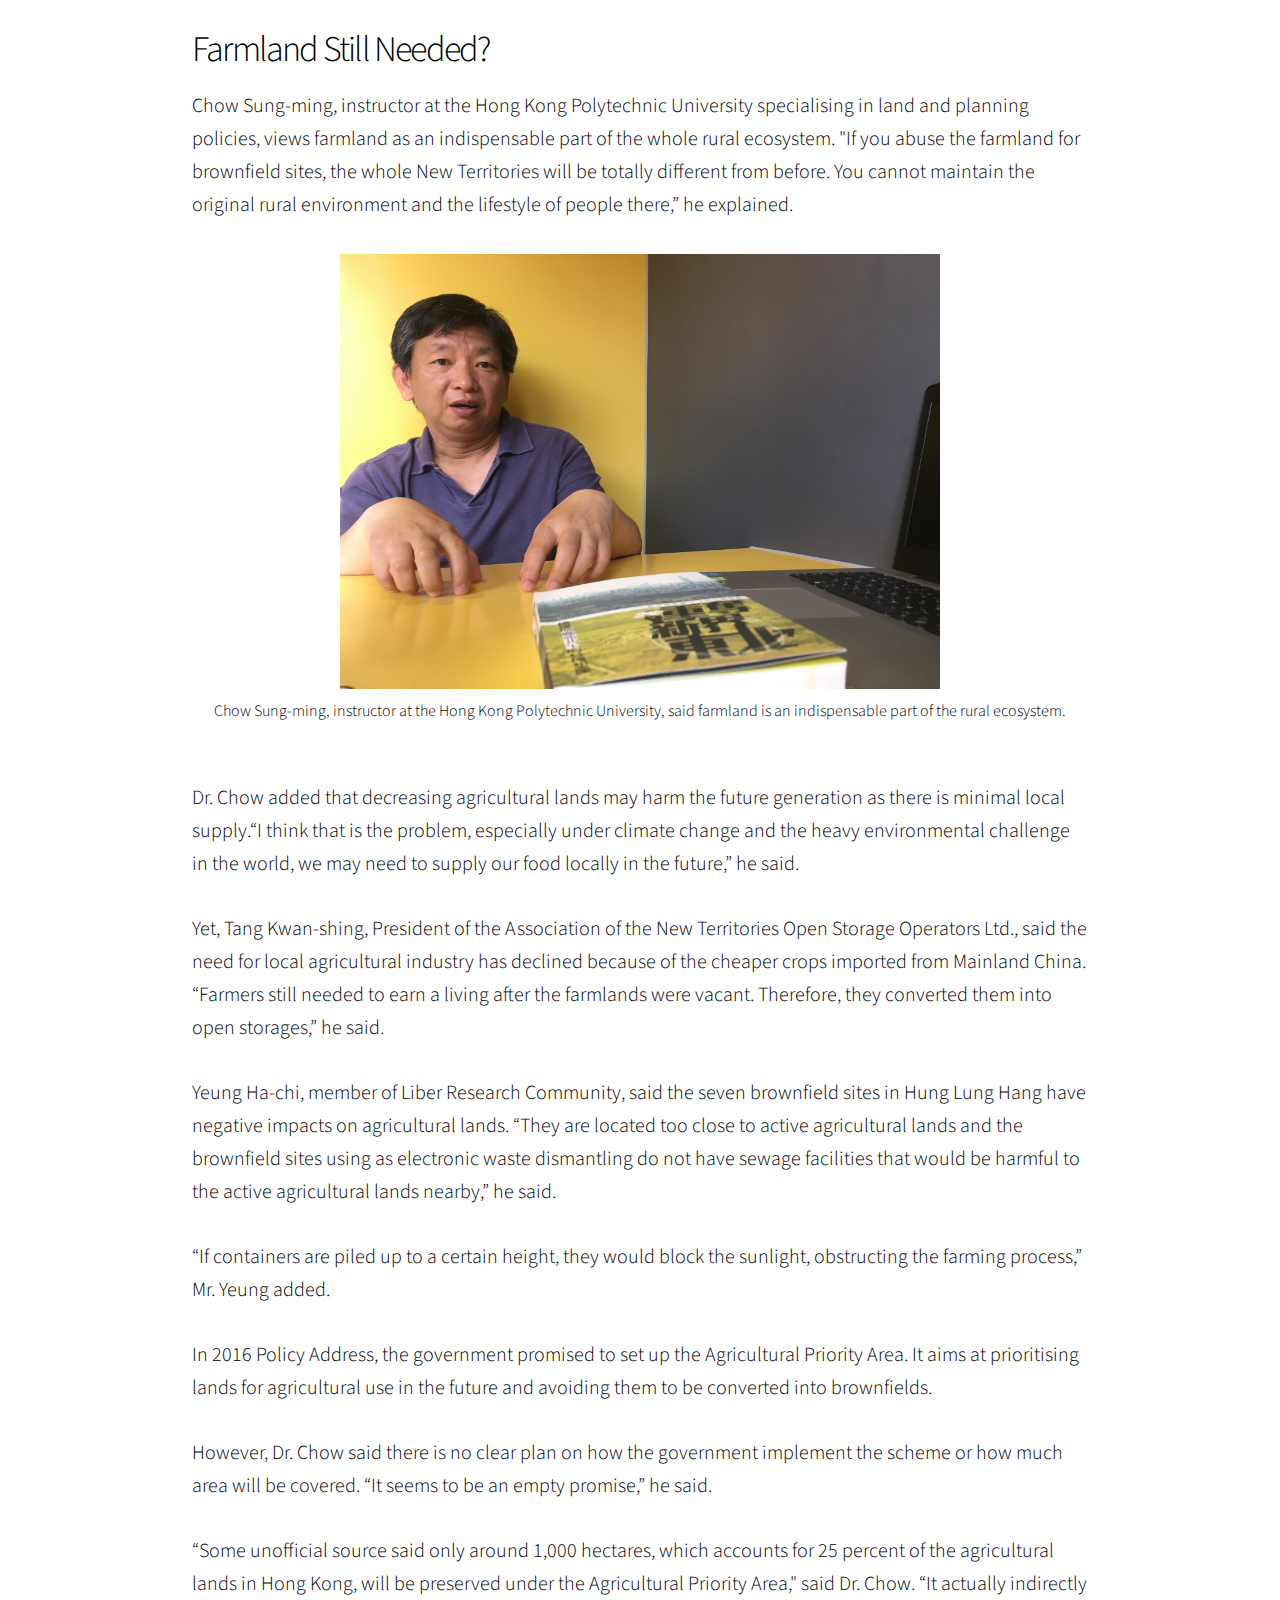
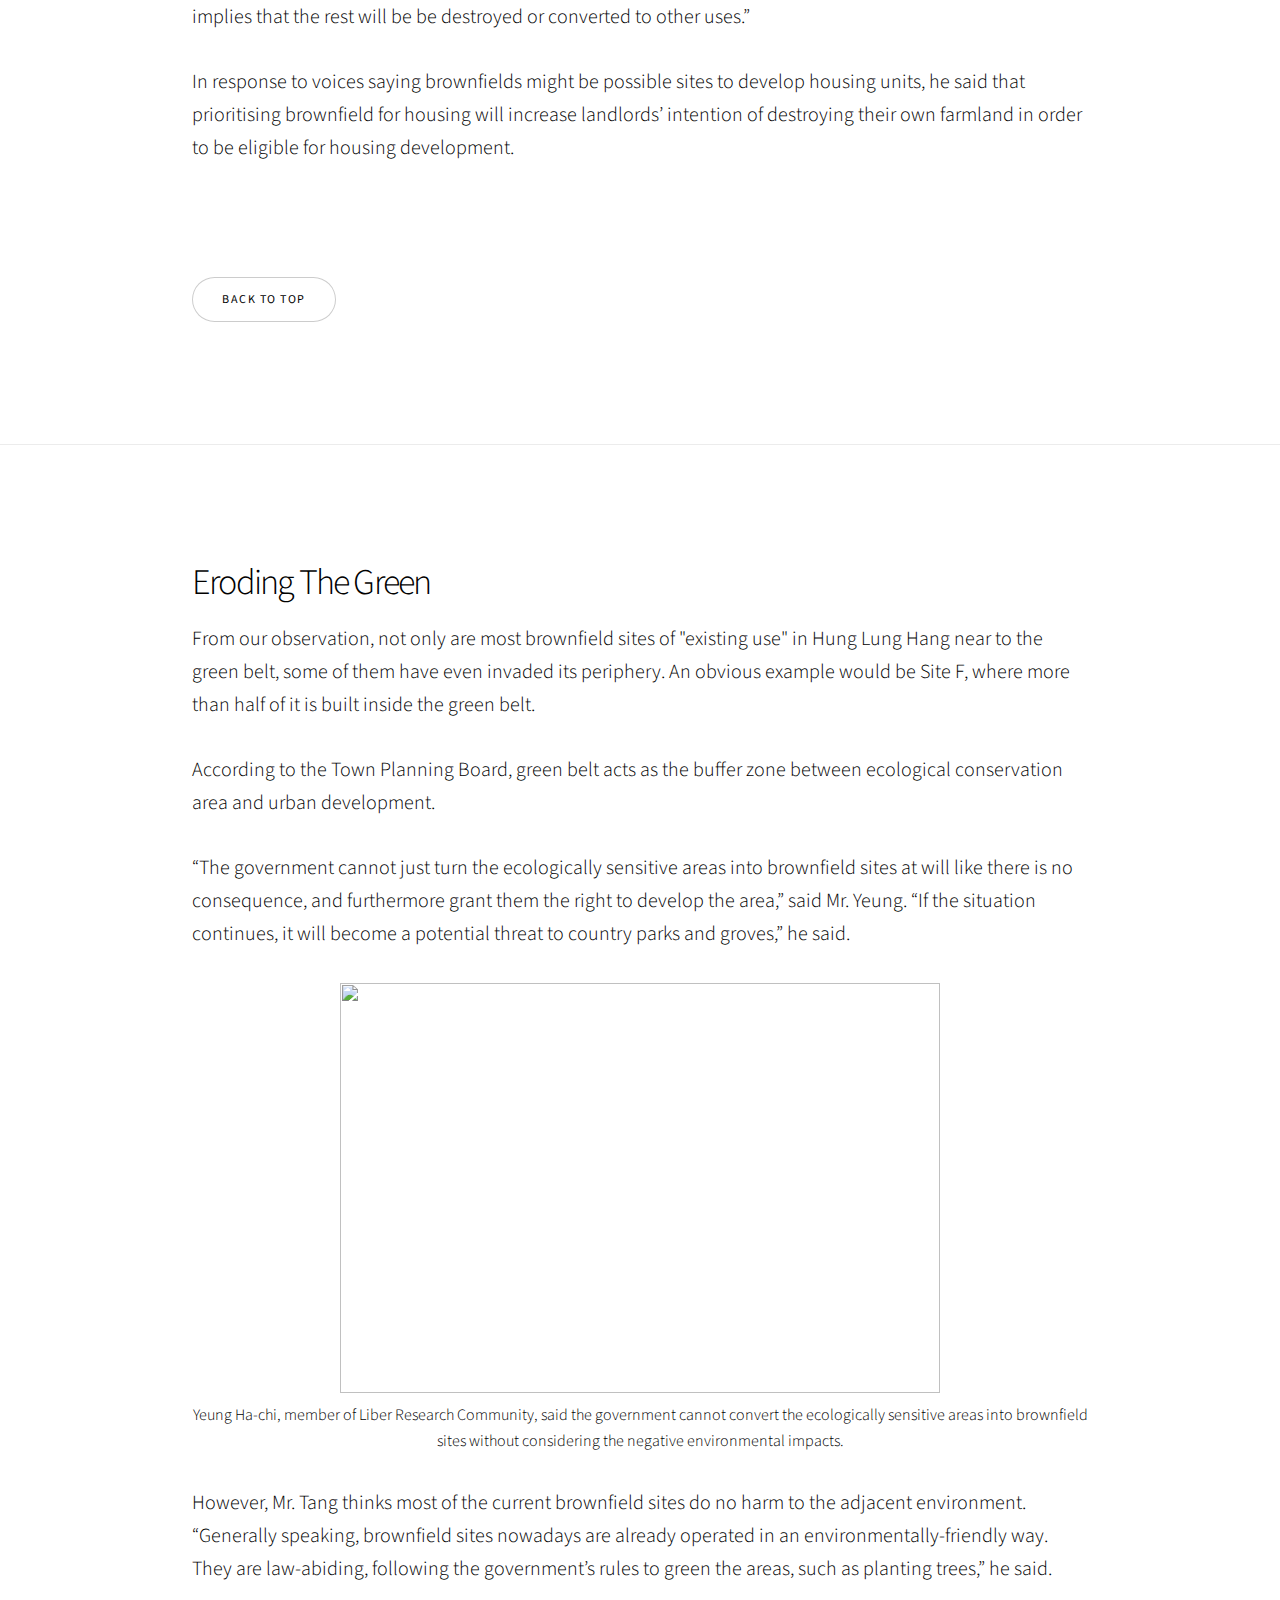
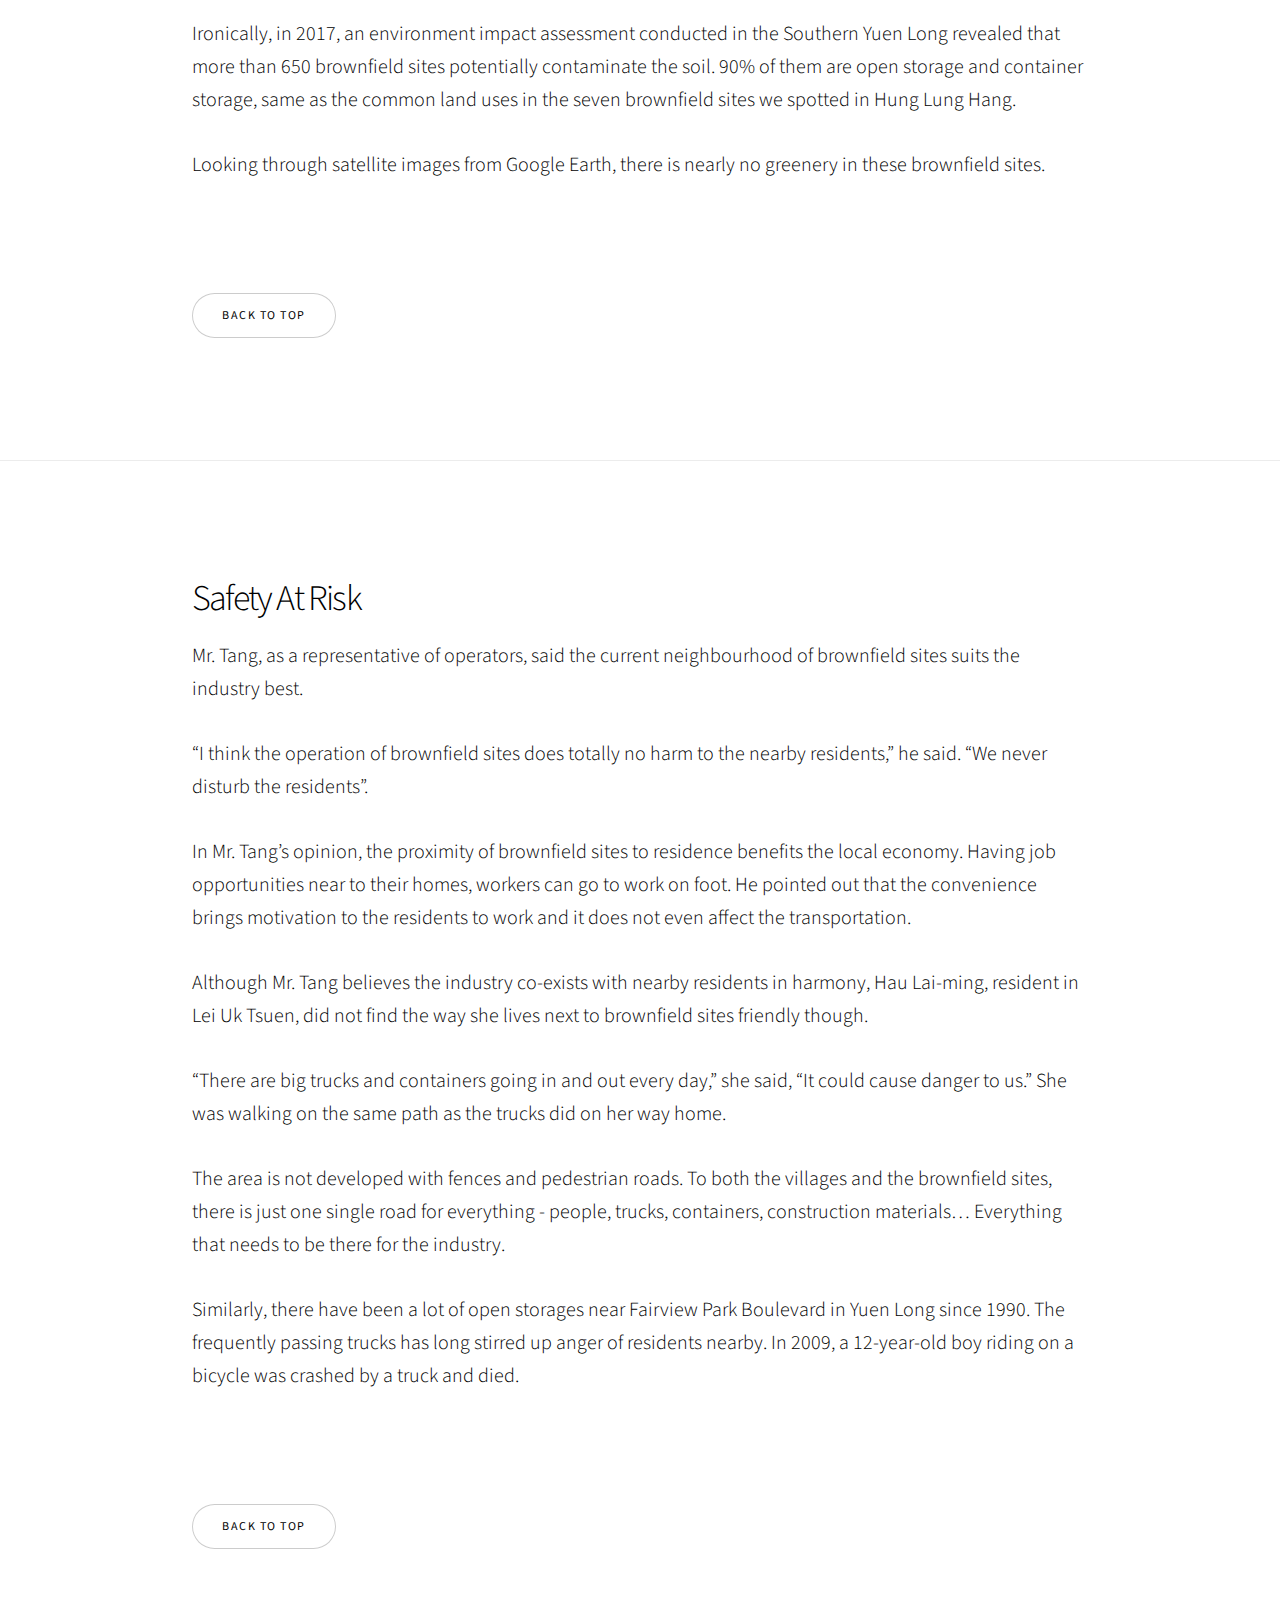
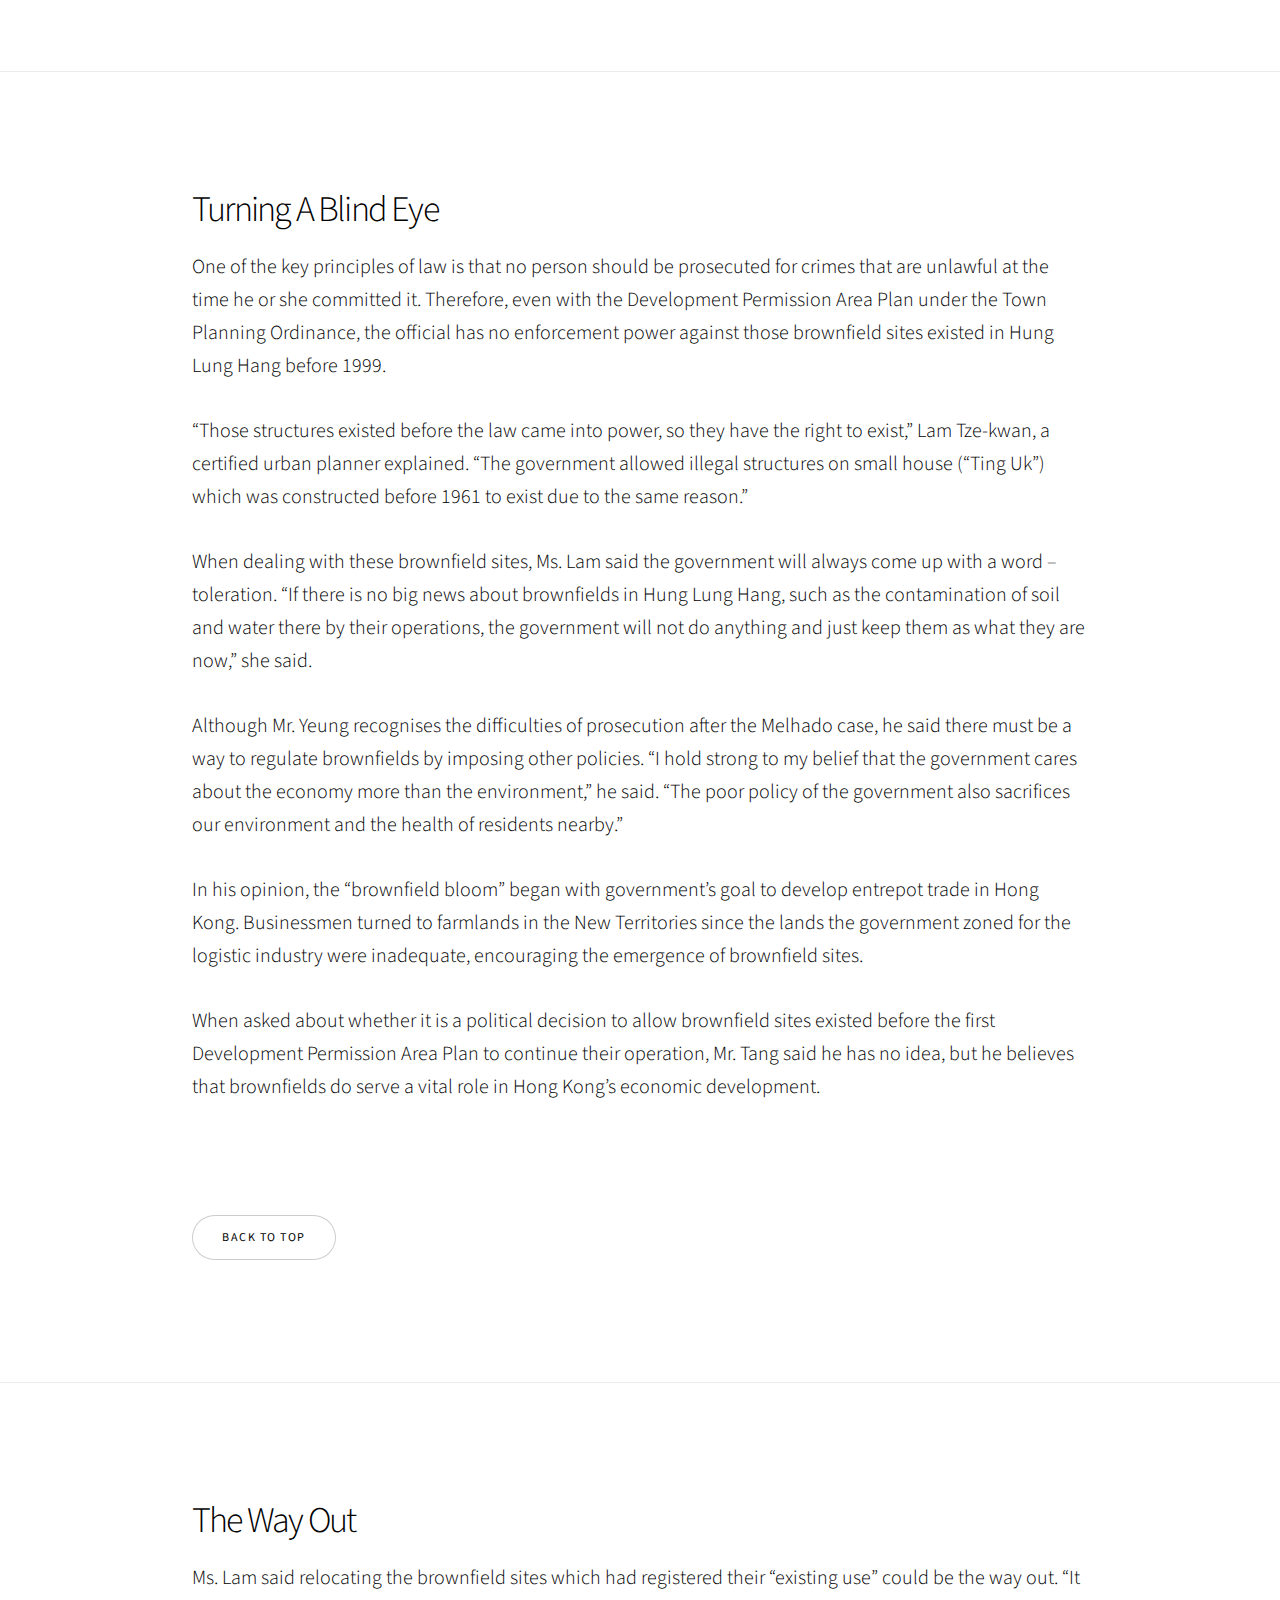
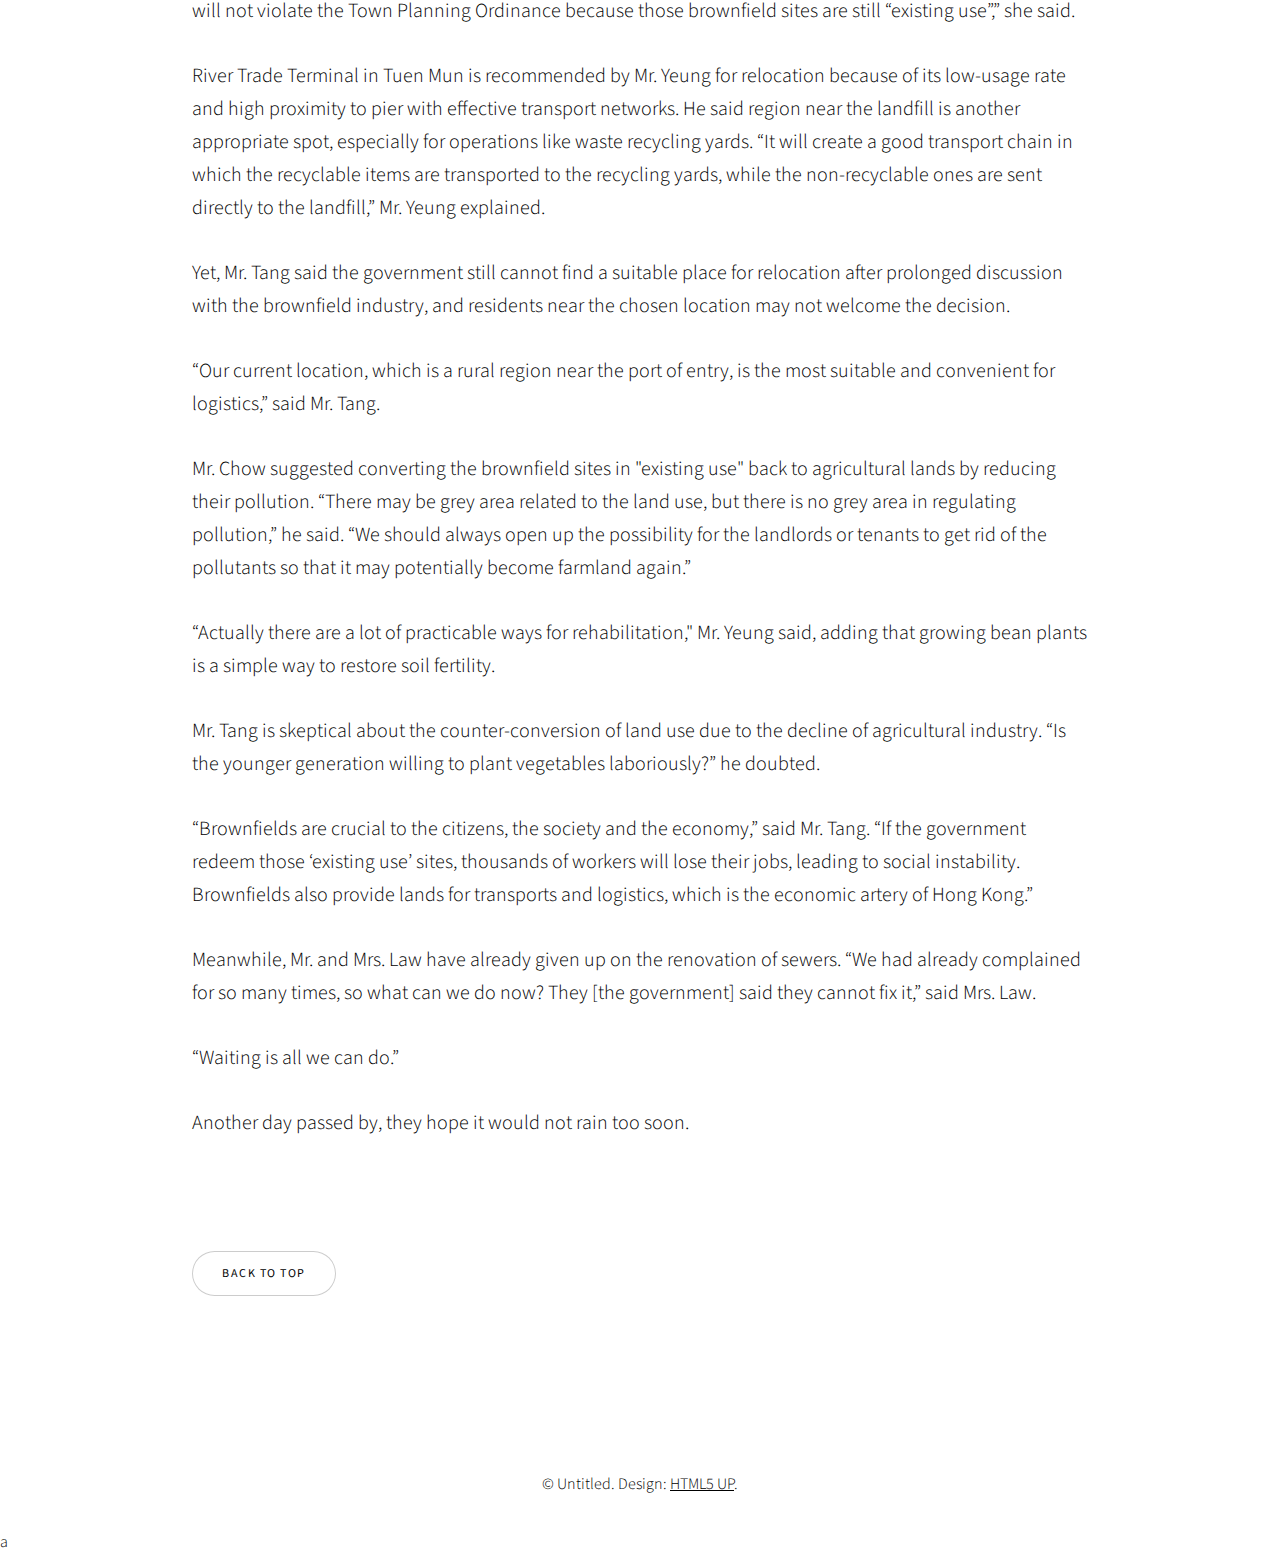
==== commit 2b478ec6: "Update index.html" ====
--- a/AFalseStepALastingCurse/index.html
+++ b/AFalseStepALastingCurse/index.html
@@ -26,11 +26,11 @@
             <div class="content">
                 <h1>A False Step, </h1>
                 <h1>A Lasting Curse </h1>
-                <p class='major'>A loophole in the town planning control mechanism jeopardizes Hong Kong’s agricultural industry, nature, and residents’ life
+                <p class='major'>How a loophole in the town planning control mechanism jeopardises Hong Kong’s agricultural industry, nature, and residents’ life
                 </p>
                 <p>Reported by Kenji Chan, Yoyo Chow, Zinnia Lee, Sharon Pun, Candice Wong, Elly Wu</p>
                 <ul class="actions vertical">
-                    <li><a href="#first" class="button vertical+small smooth-scroll-top">1. The Farmers Who Hate Rainninig</a>
+                    <li><a href="#first" class="button vertical+small smooth-scroll-top">1. The Farmers Who Hate Raininig</a>
 			    <a href="#second" class="button vertical+small smooth-scroll-top">2. A False Step</a>
 			    <a href="#third" class="button vertical+small smooth-scroll-top">3. The Brownfield Hotspot</a>
 			<a href="#fourth" class="button vertical+small smooth-scroll-top">4. Farmland Still Needed?</a>
@@ -49,7 +49,7 @@
         <!-- Two -->
         <section class="spotlight style1 orient-right content-align-left image-position-center onscroll-image-fade-in" id="first">
             <div class="content">
-		    <h2>The Farmers Who Hate Rainning</h2>
+		    <h2>The Farmers Who Hate Raining</h2>
                 <p class="major">In between the brownfield sites, where loaded trucks come in and out, two farmers are weeding under the daring sunlight. </p>
                 <p class="major">“Fat Kei” organic farm in Ping Che, which is famous for their japanese melons, is owned by 83-year-old Law Sheung-fat and his 79-year-old wife, Law Man-fung. Although their eyes are milky and their skins are weather-worn, they have no
                     plan to retire.</p>
@@ -73,7 +73,12 @@
 
                 <p class="major">Mr. Law have lost count of how many times he complained to the Lands Department. “The government said they cannot fix this problem because the lands are privately-owned. They need landlords’ permission,” he said.</p>
                 <p class="major">This misfortune began with one error in Hong Kong’s town planning control mechanism.</p>
-
+				    <br>
+		    <br>
+		    <br>
+		    		<ul class="actions vertical">
+			<li><a href="#nineth" class="button vertical+small smooth-scroll-top">Back To Top</a></li>
+		</ul>
 
             </div>
         </section>
@@ -107,6 +112,12 @@
                     Yet, the enforcement power does not cover brownfields with their use labelled as “existing use” - land uses that existed before the implementation of the new plan. Even if the land use fails to comply with what is stipulated on the plan, landowners will
                     not be prosecuted.
                 </p>
+		    		    <br>
+		    <br>
+		    <br>
+		    		<ul class="actions vertical">
+			<li><a href="#nineth" class="button vertical+small smooth-scroll-top">Back To Top</a></li>
+		</ul>
             </div>
         </section>
 
@@ -166,6 +177,12 @@
                     <p class='major'>
                         Worse still, five sites have been expanded, as seen from the satellite image from Google Earth Pro.
                     </p>
+		    		    <br>
+		    <br>
+		    <br>
+		    		<ul class="actions vertical">
+			<li><a href="#nineth" class="button vertical+small smooth-scroll-top">Back To Top</a></li>
+		</ul>
         </section>
 
         <!-- Four -->
@@ -201,6 +218,12 @@
                 <p class='major'>In response to voices saying brownfields might be possible sites to develop housing units, he said that prioritising brownfield for housing will increase landlords’ intention of destroying their own farmland in order to be eligible for
                     housing development.
                 </p>
+		    		    <br>
+		    <br>
+		    <br>
+		    		<ul class="actions vertical">
+			<li><a href="#nineth" class="button vertical+small smooth-scroll-top">Back To Top</a></li>
+		</ul>
 
             </div>
 
@@ -231,6 +254,12 @@
                 <p class='major'>
                     Looking through satellite images from Google Earth, there is nearly no greenery in these brownfield sites.
                 </p>
+		    		    <br>
+		    <br>
+		    <br>
+		    		<ul class="actions vertical">
+			<li><a href="#nineth" class="button vertical+small smooth-scroll-top">Back To Top</a></li>
+		</ul>
             </div>
 
         </section>
@@ -256,6 +285,12 @@
                 <p class='major'>Similarly, there have been a lot of open storages near Fairview Park Boulevard in Yuen Long since 1990. The frequently passing trucks has long stirred up anger of residents nearby. In 2009, a 12-year-old boy riding on a bicycle was crashed
                     by a truck and died.
                 </p>
+		    		    <br>
+		    <br>
+		    <br>
+		    		<ul class="actions vertical">
+			<li><a href="#nineth" class="button vertical+small smooth-scroll-top">Back To Top</a></li>
+		</ul>
             </div>
 
         </section>
@@ -272,7 +307,7 @@
                 <p class='major'>When dealing with these brownfield sites, Ms. Lam said the government will always come up with a word – toleration. “If there is no big news about brownfields in Hung Lung Hang, such as the contamination of soil and water there by their
                     operations, the government will not do anything and just keep them as what they are now,” she said.
                 </p>
-                <p class='major'>Although Mr. Yeung recognises the difficulties of prosecution after the Malhaden case, he said there must be a way to regulate brownfields by imposing other policies. “I hold strong to my belief that the government cares about the economy
+                <p class='major'>Although Mr. Yeung recognises the difficulties of prosecution after the Melhado case, he said there must be a way to regulate brownfields by imposing other policies. “I hold strong to my belief that the government cares about the economy
                     more than the environment,” he said. “The poor policy of the government also sacrifices our environment and the health of residents nearby.”
 
                 </p>
@@ -282,6 +317,12 @@
                 <p class='major'>When asked about whether it is a political decision to allow brownfield sites existed before the first Development Permission Area Plan to continue their operation, Mr. Tang said he has no idea, but he believes that brownfields do serve
                     a vital role in Hong Kong’s economic development.
                 </p>
+		    		    <br>
+		    <br>
+		    <br>
+		    		<ul class="actions vertical">
+			<li><a href="#nineth" class="button vertical+small smooth-scroll-top">Back To Top</a></li>
+		</ul>
             </div>
 
         </section>
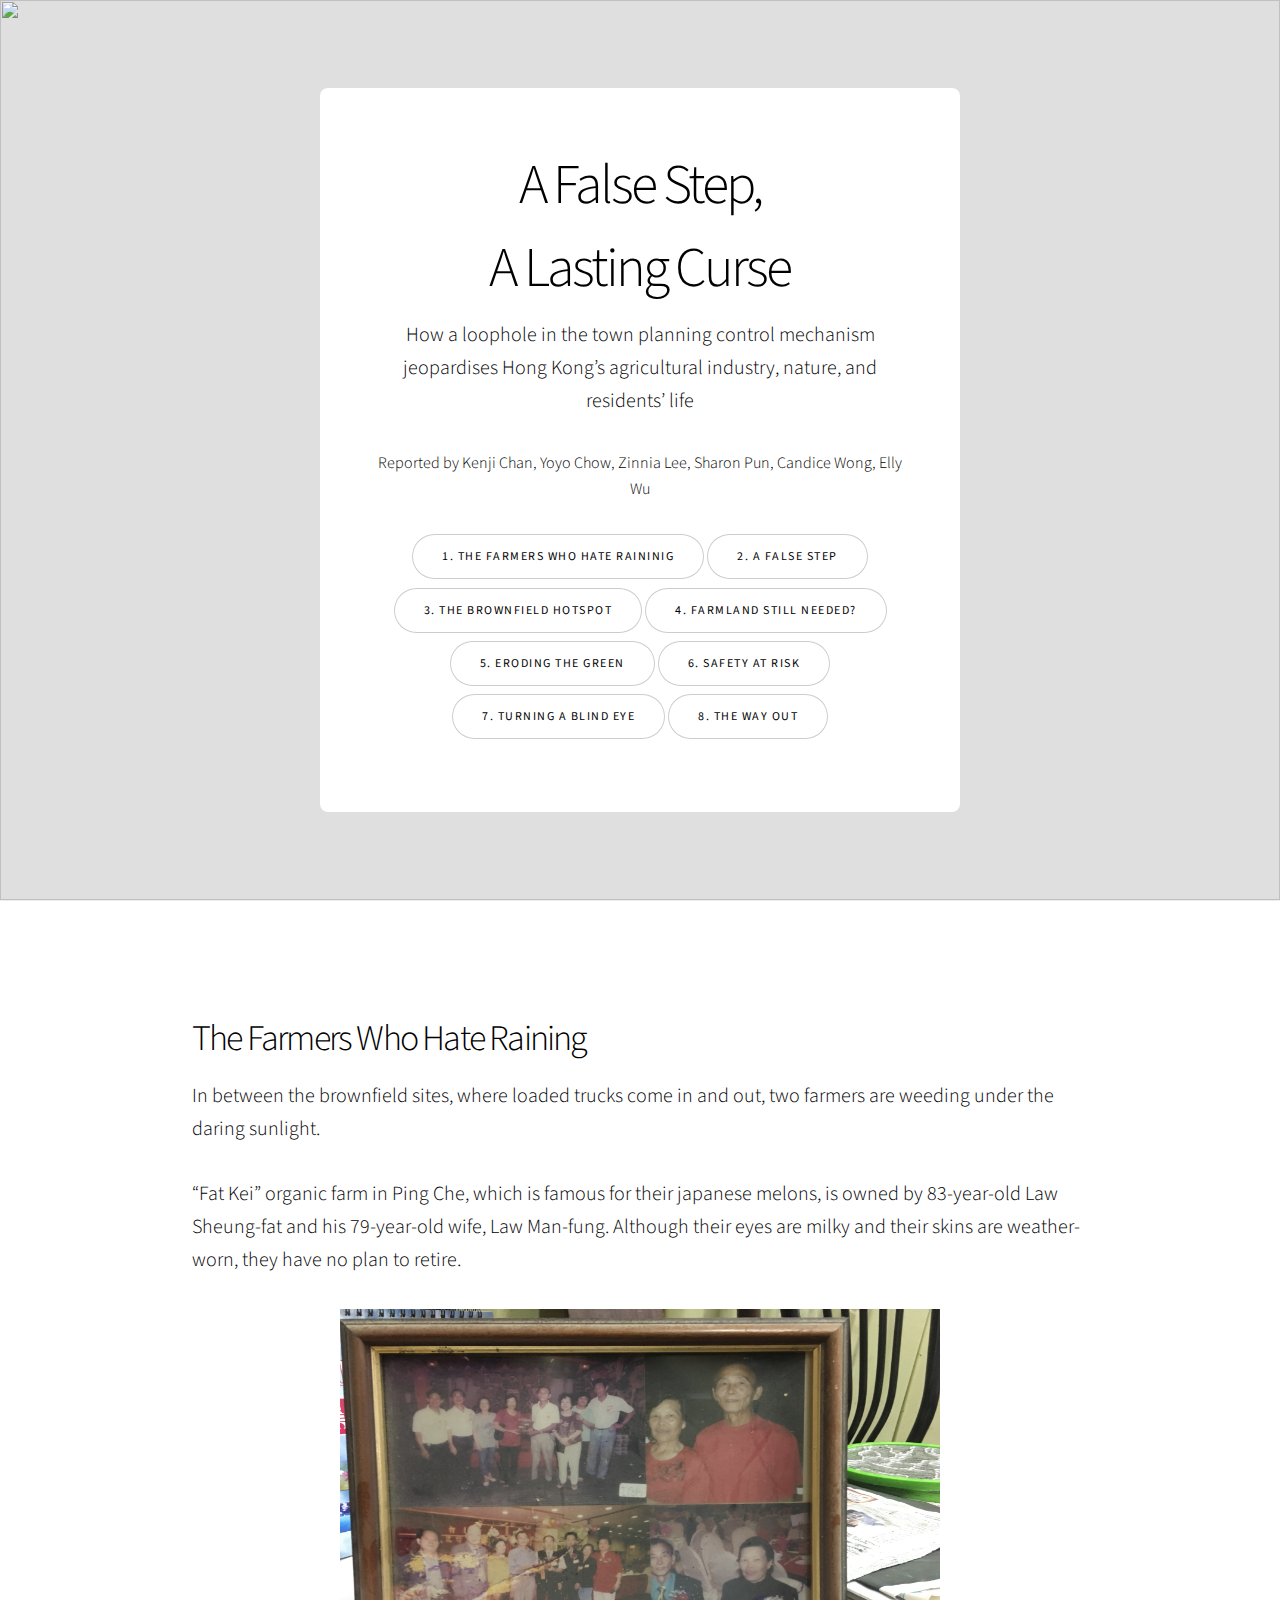
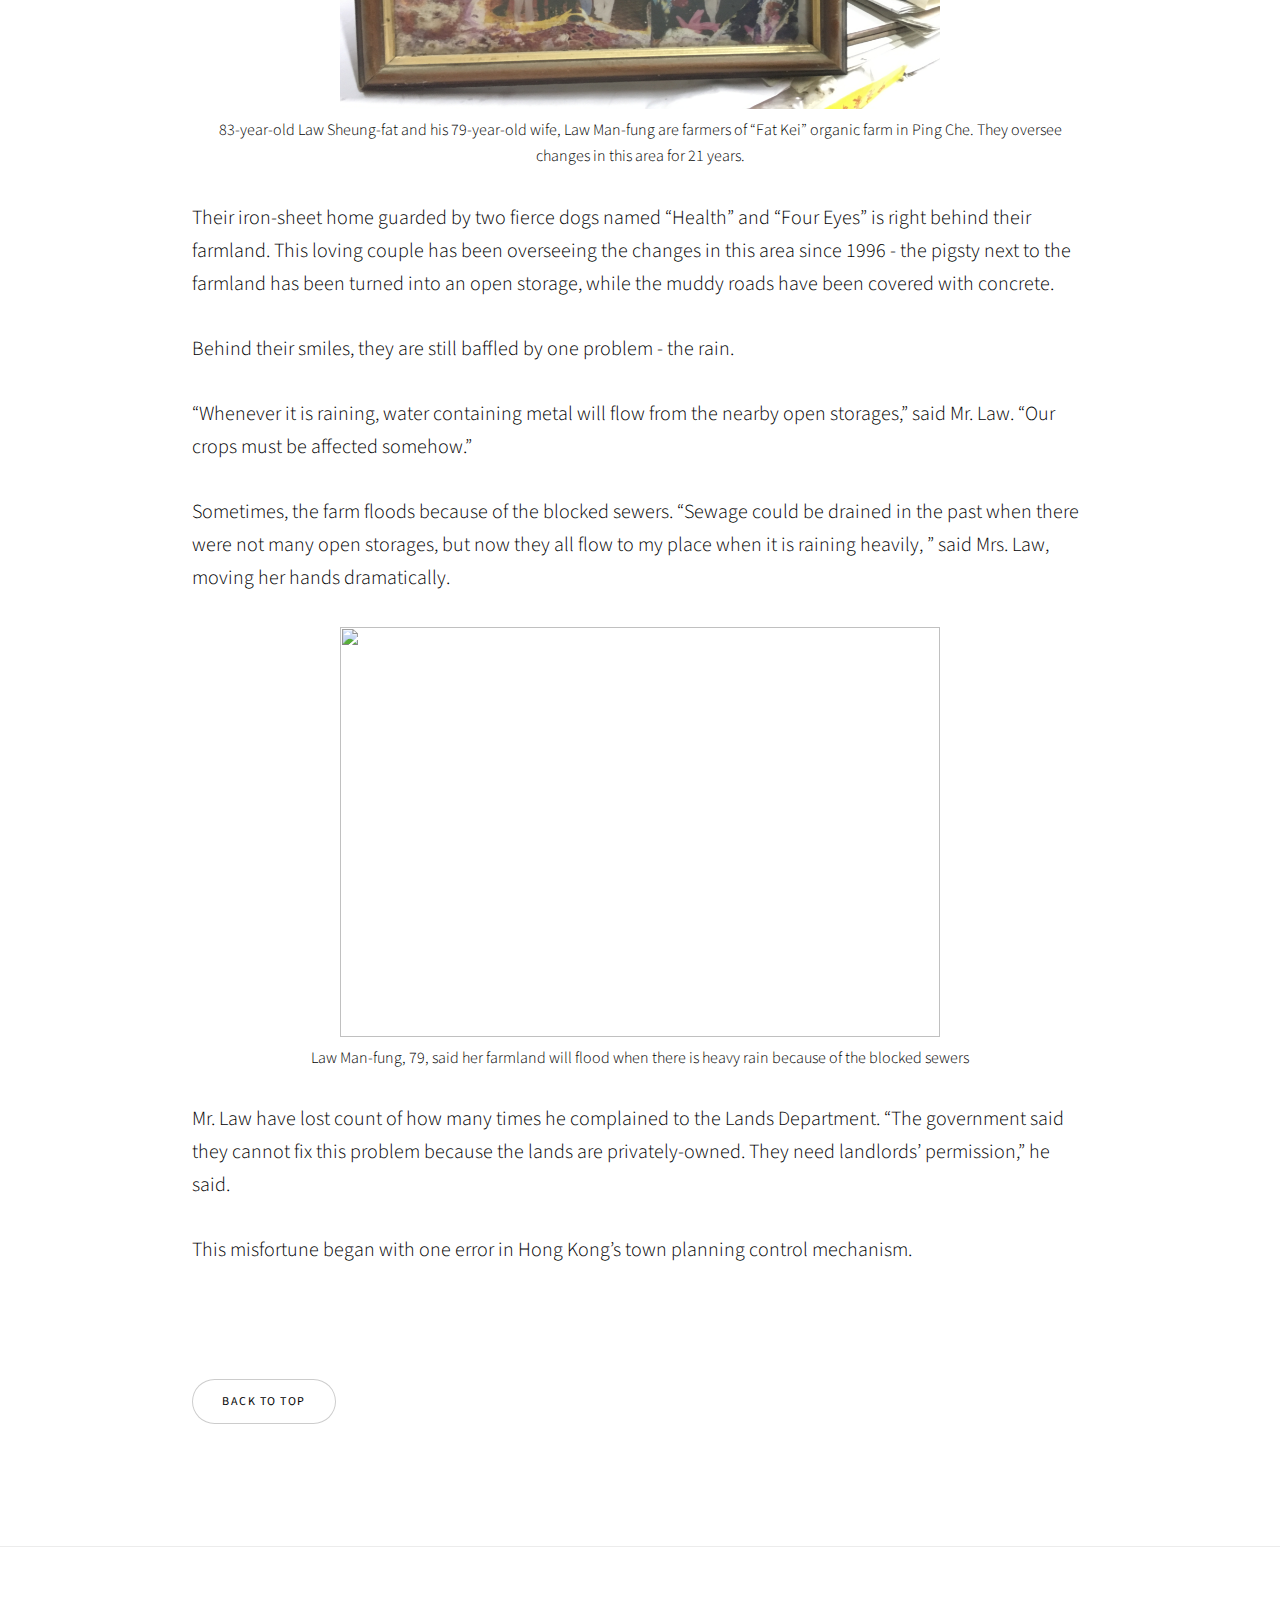
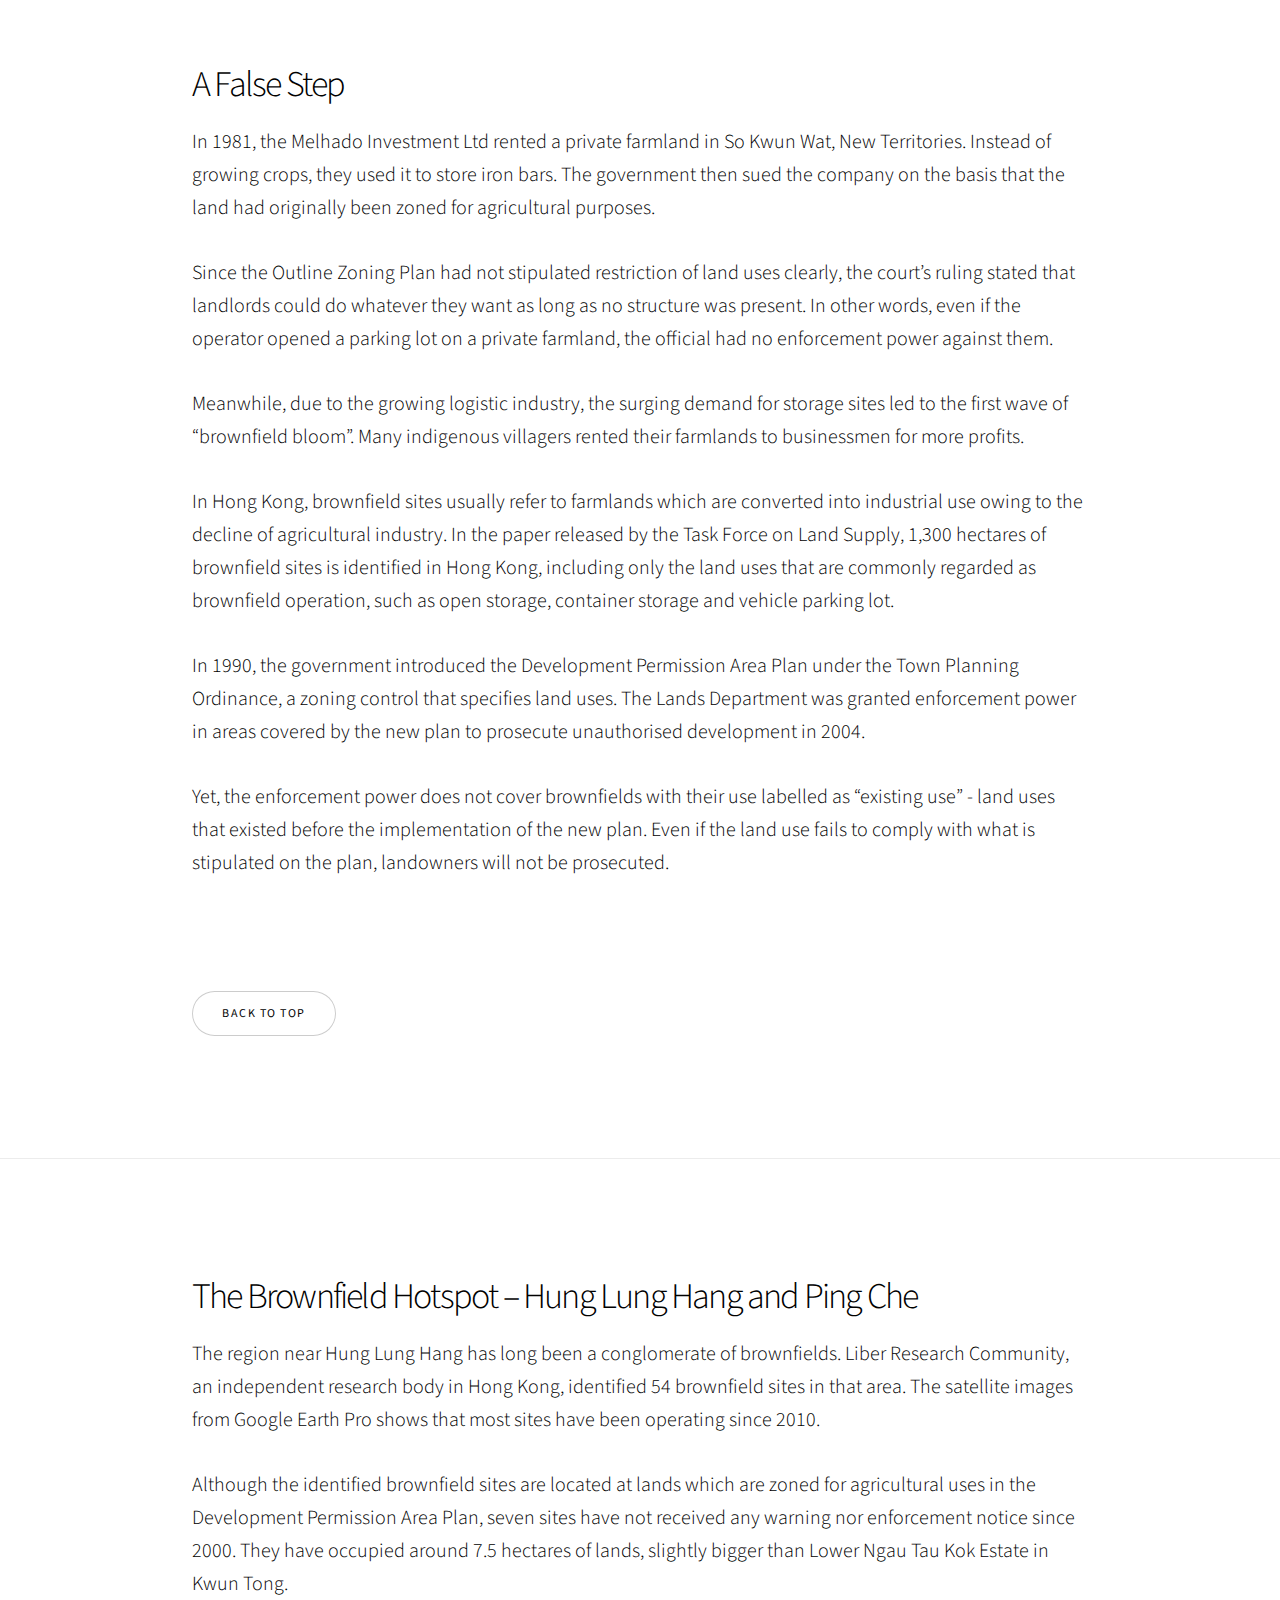
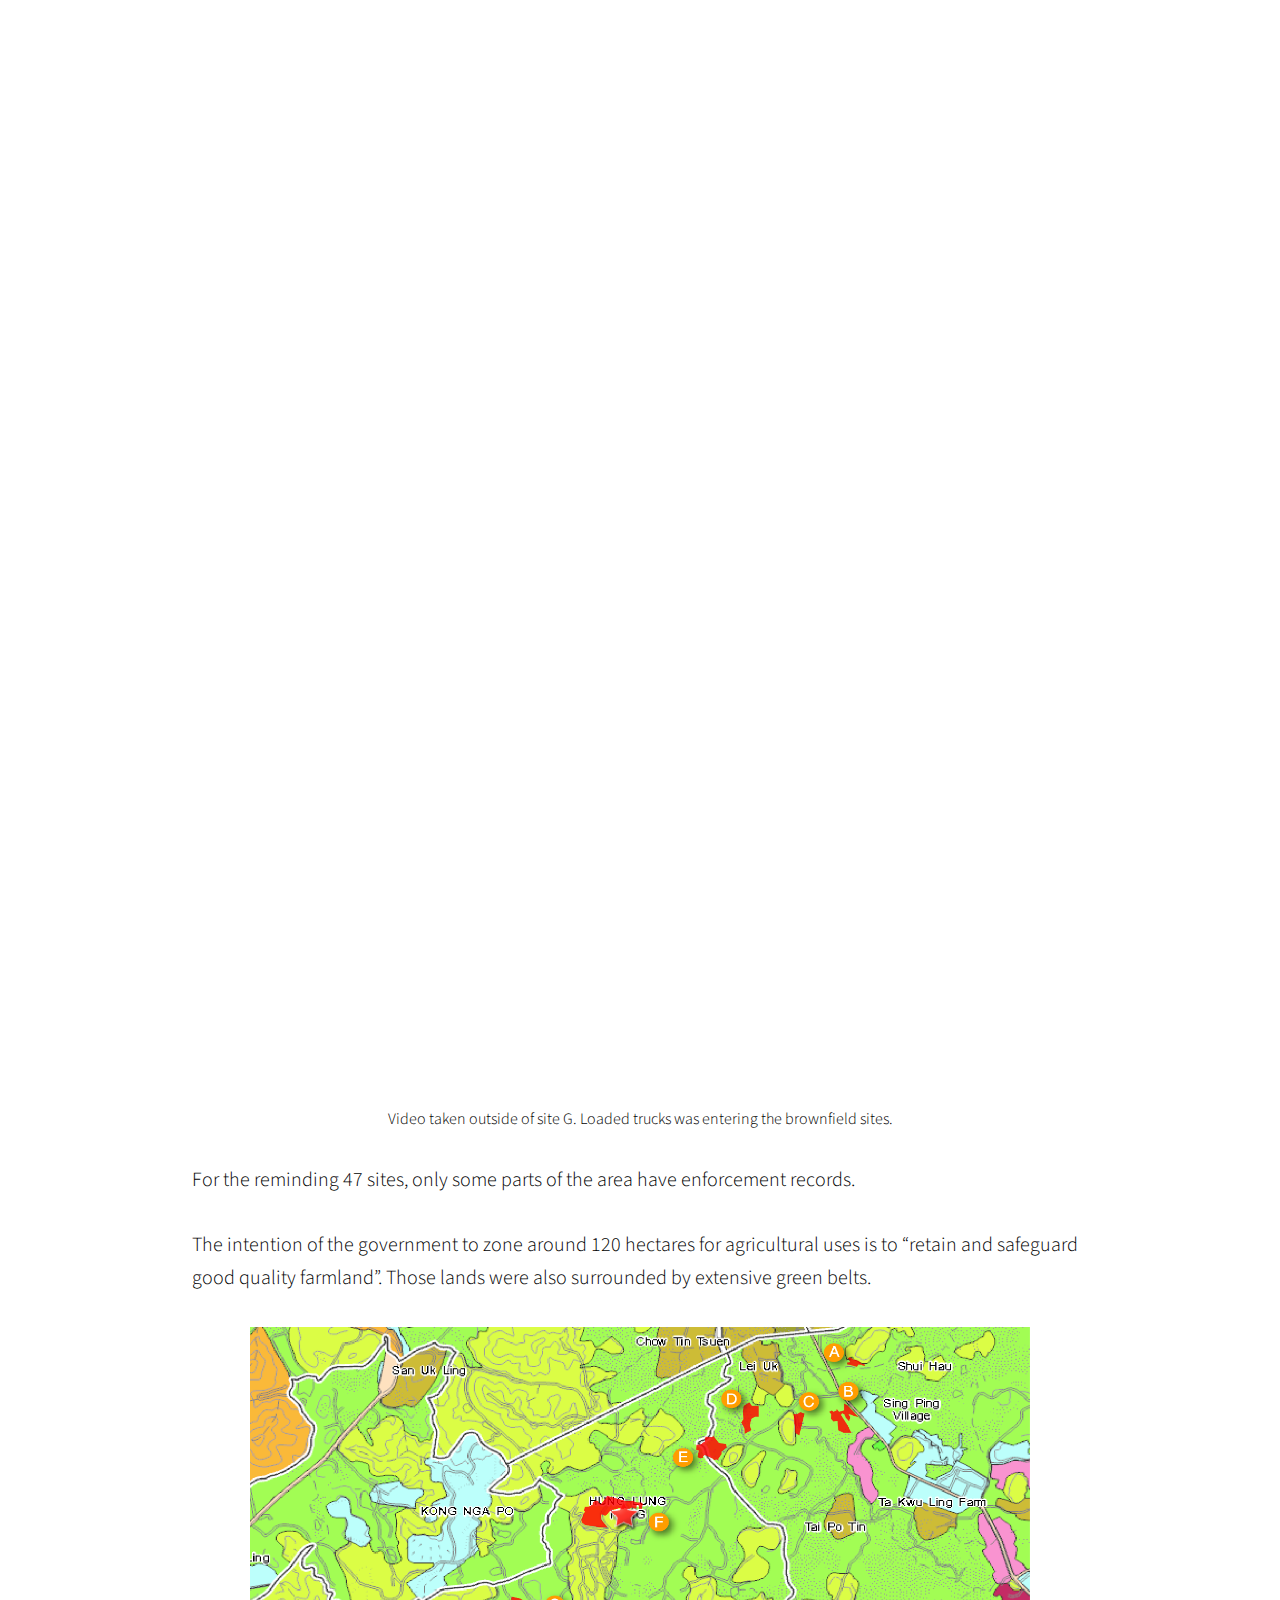
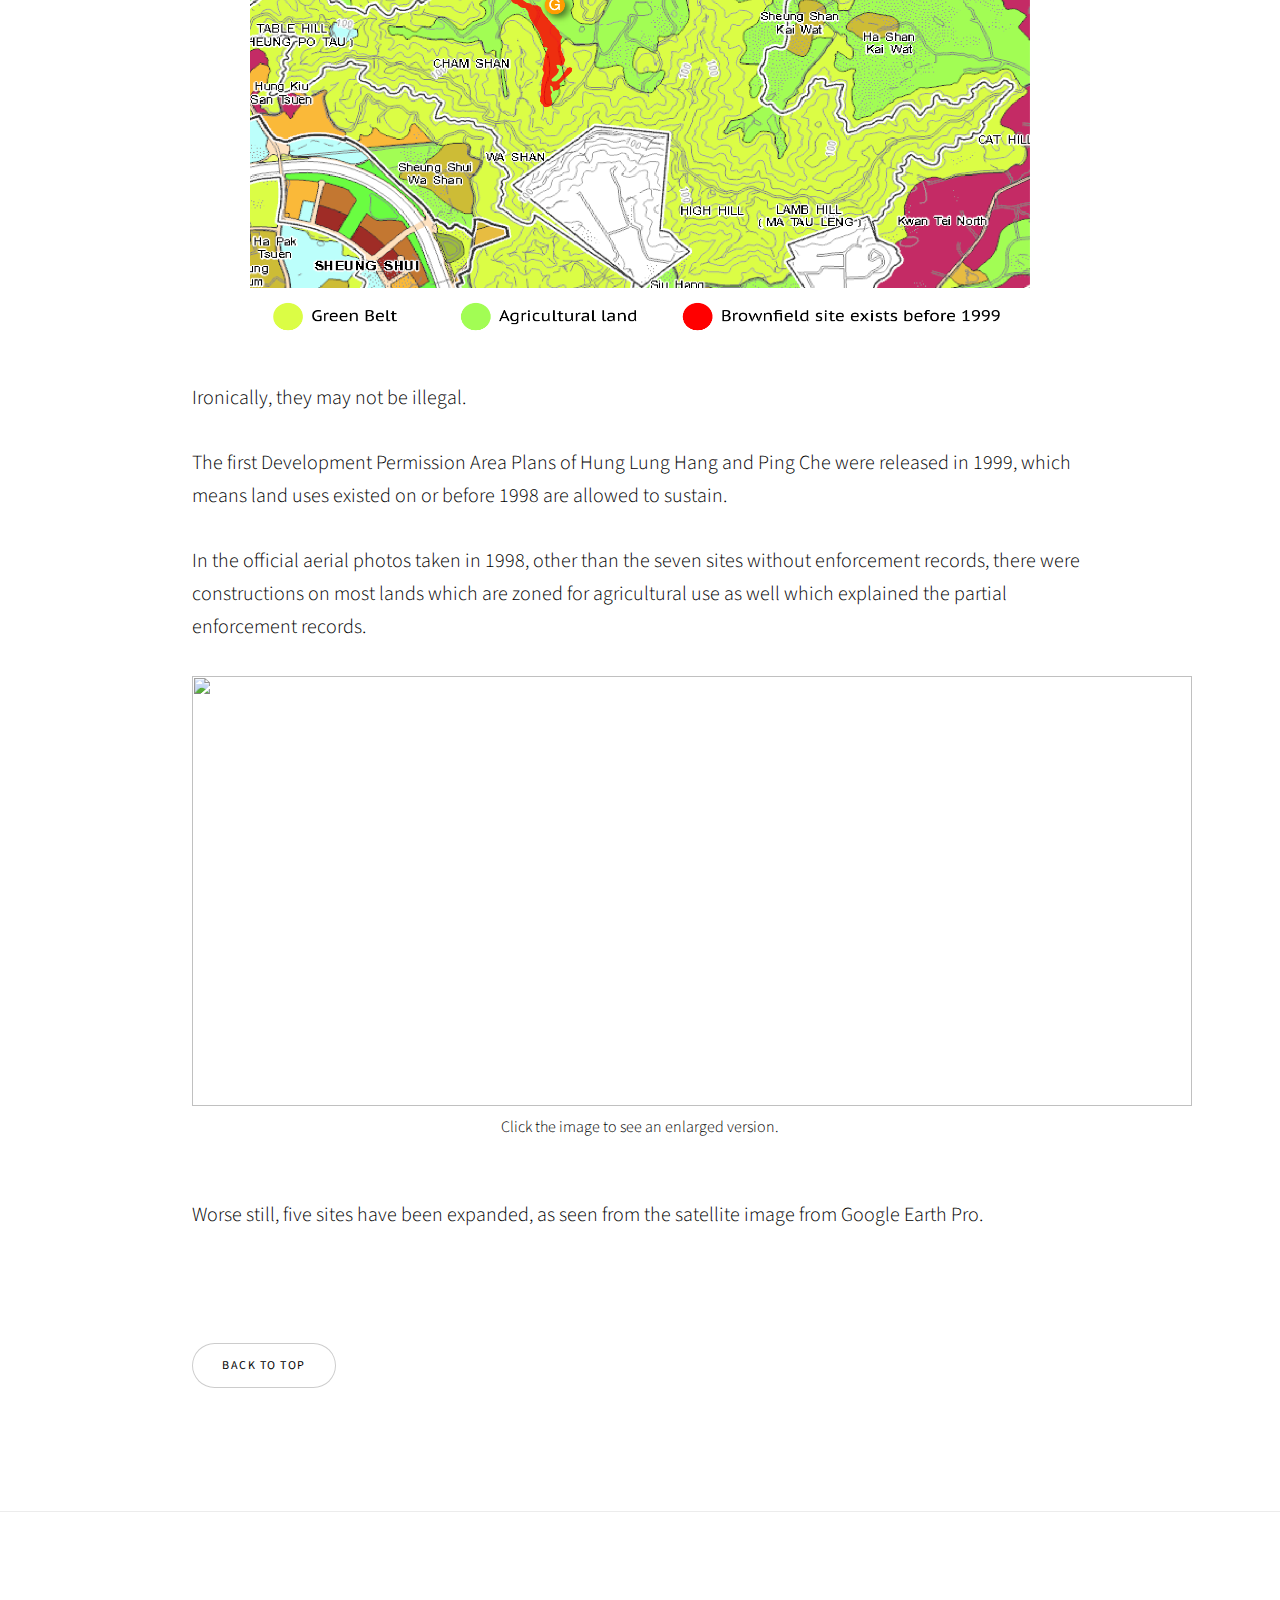
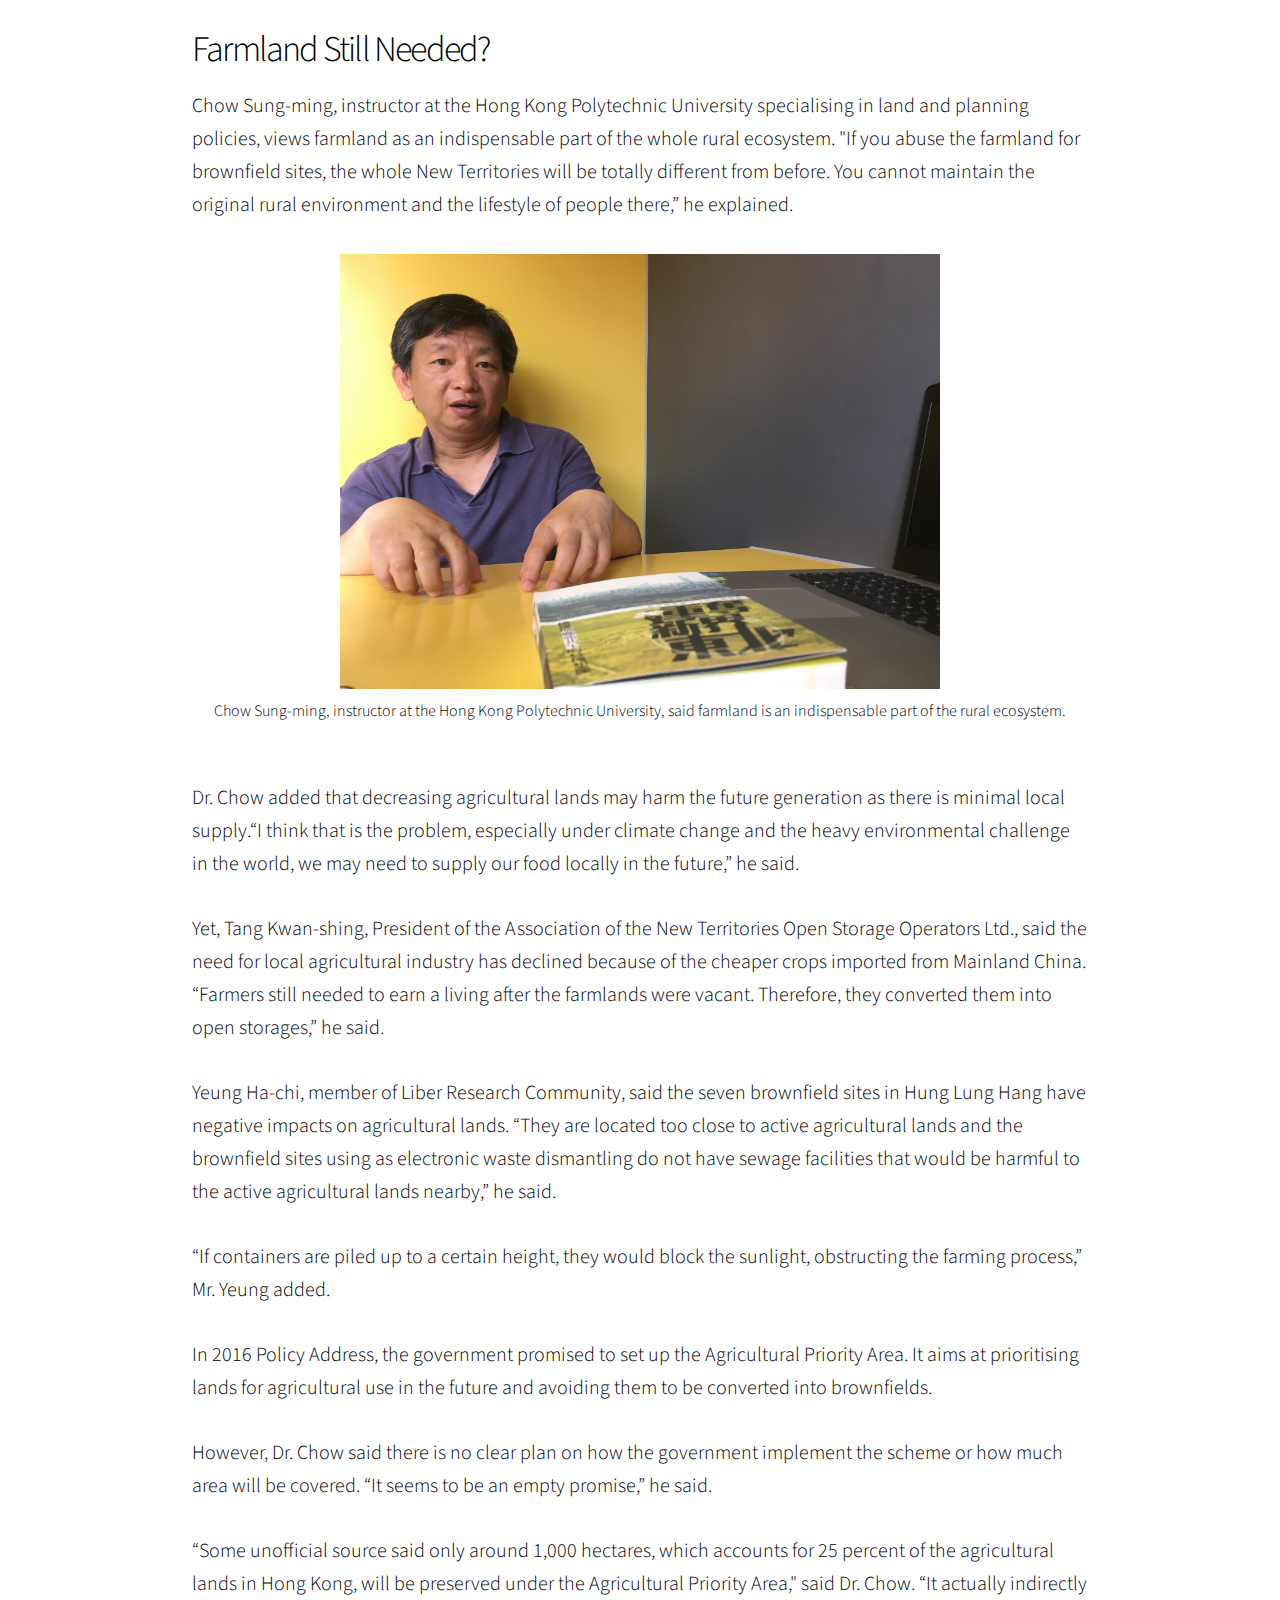
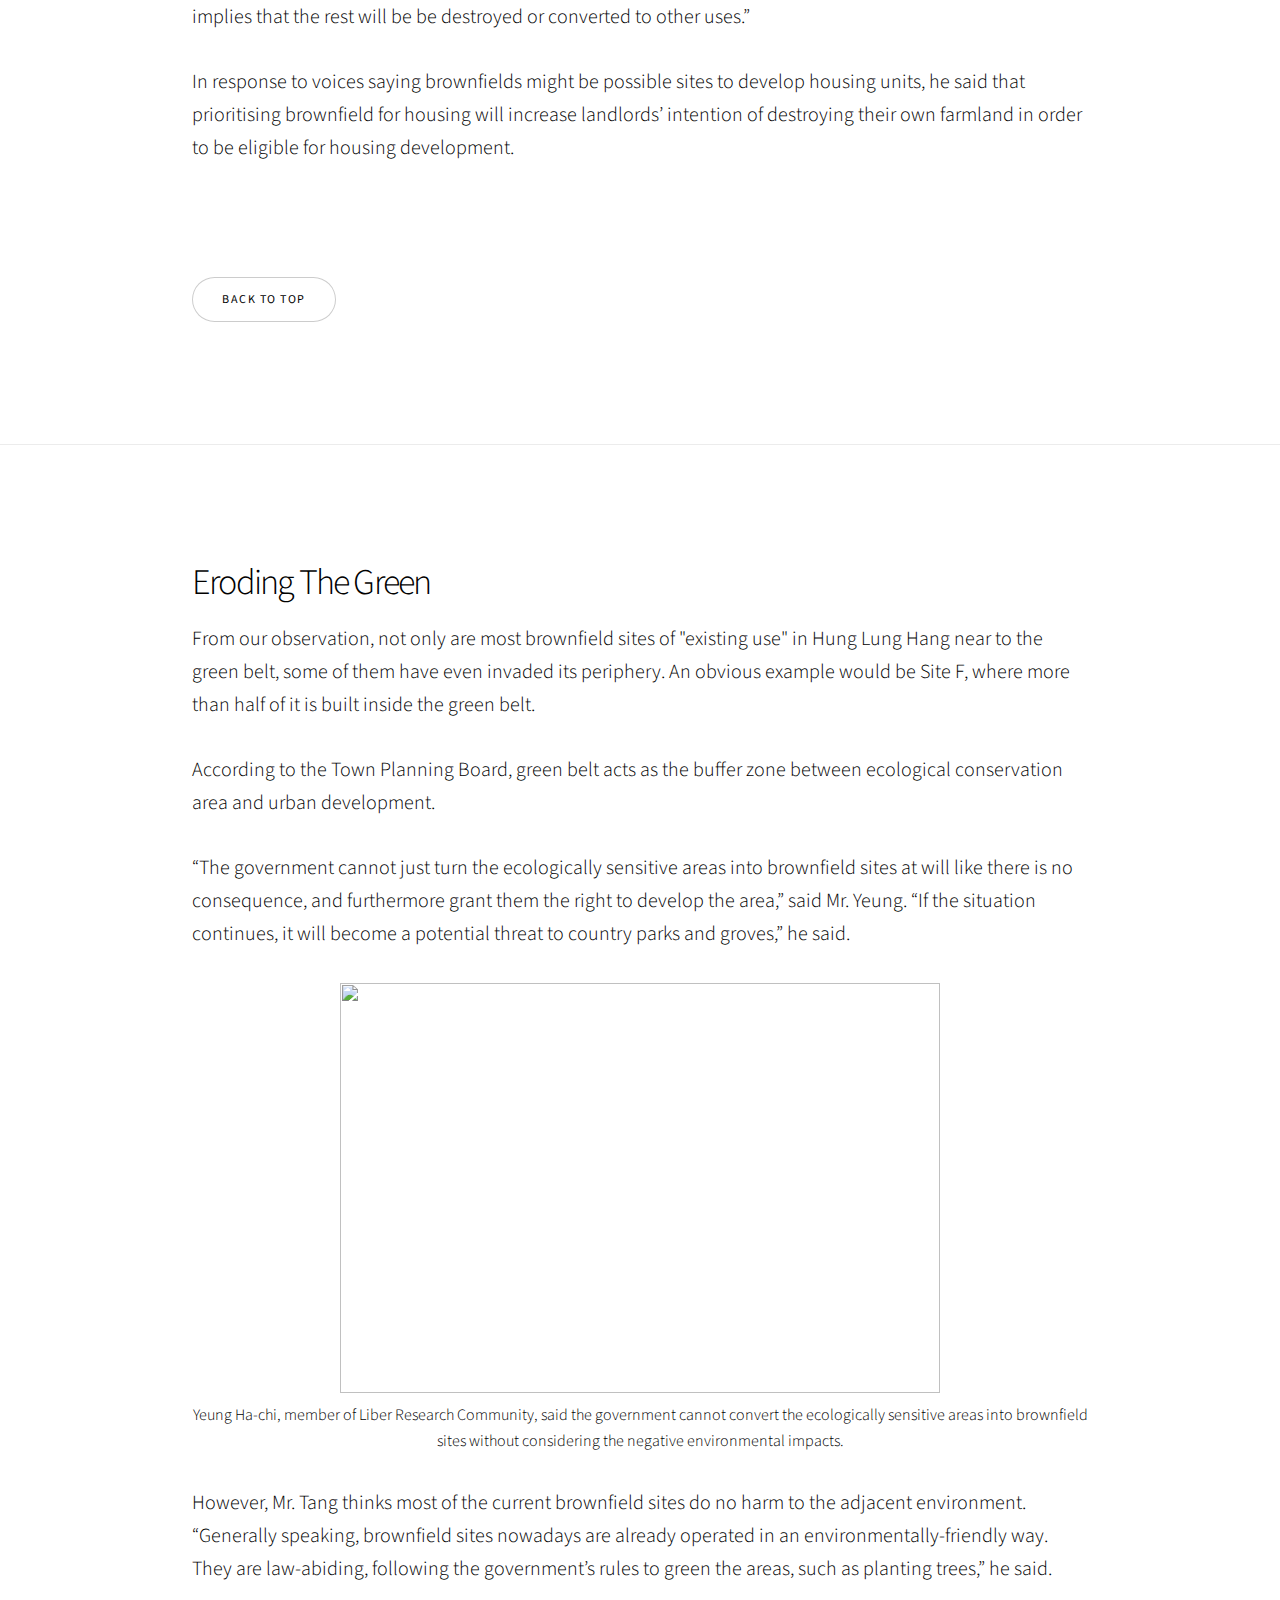
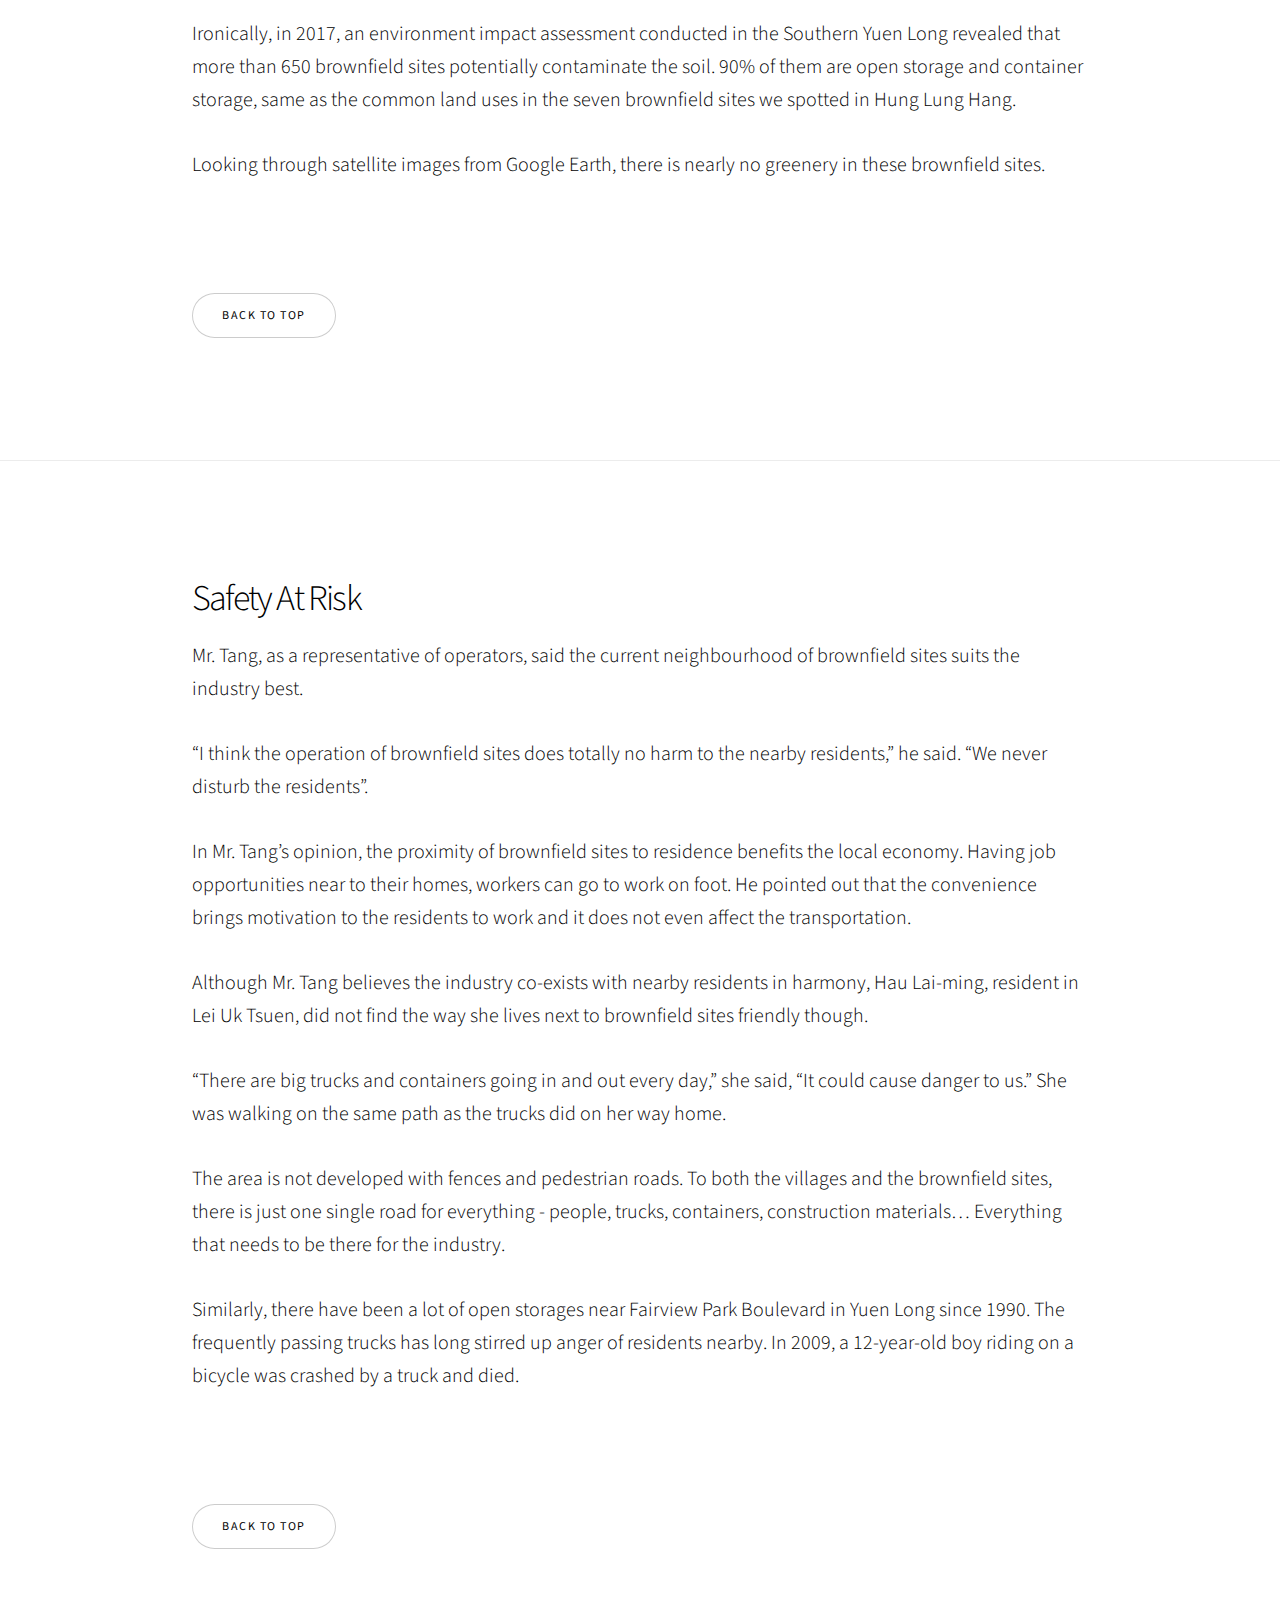
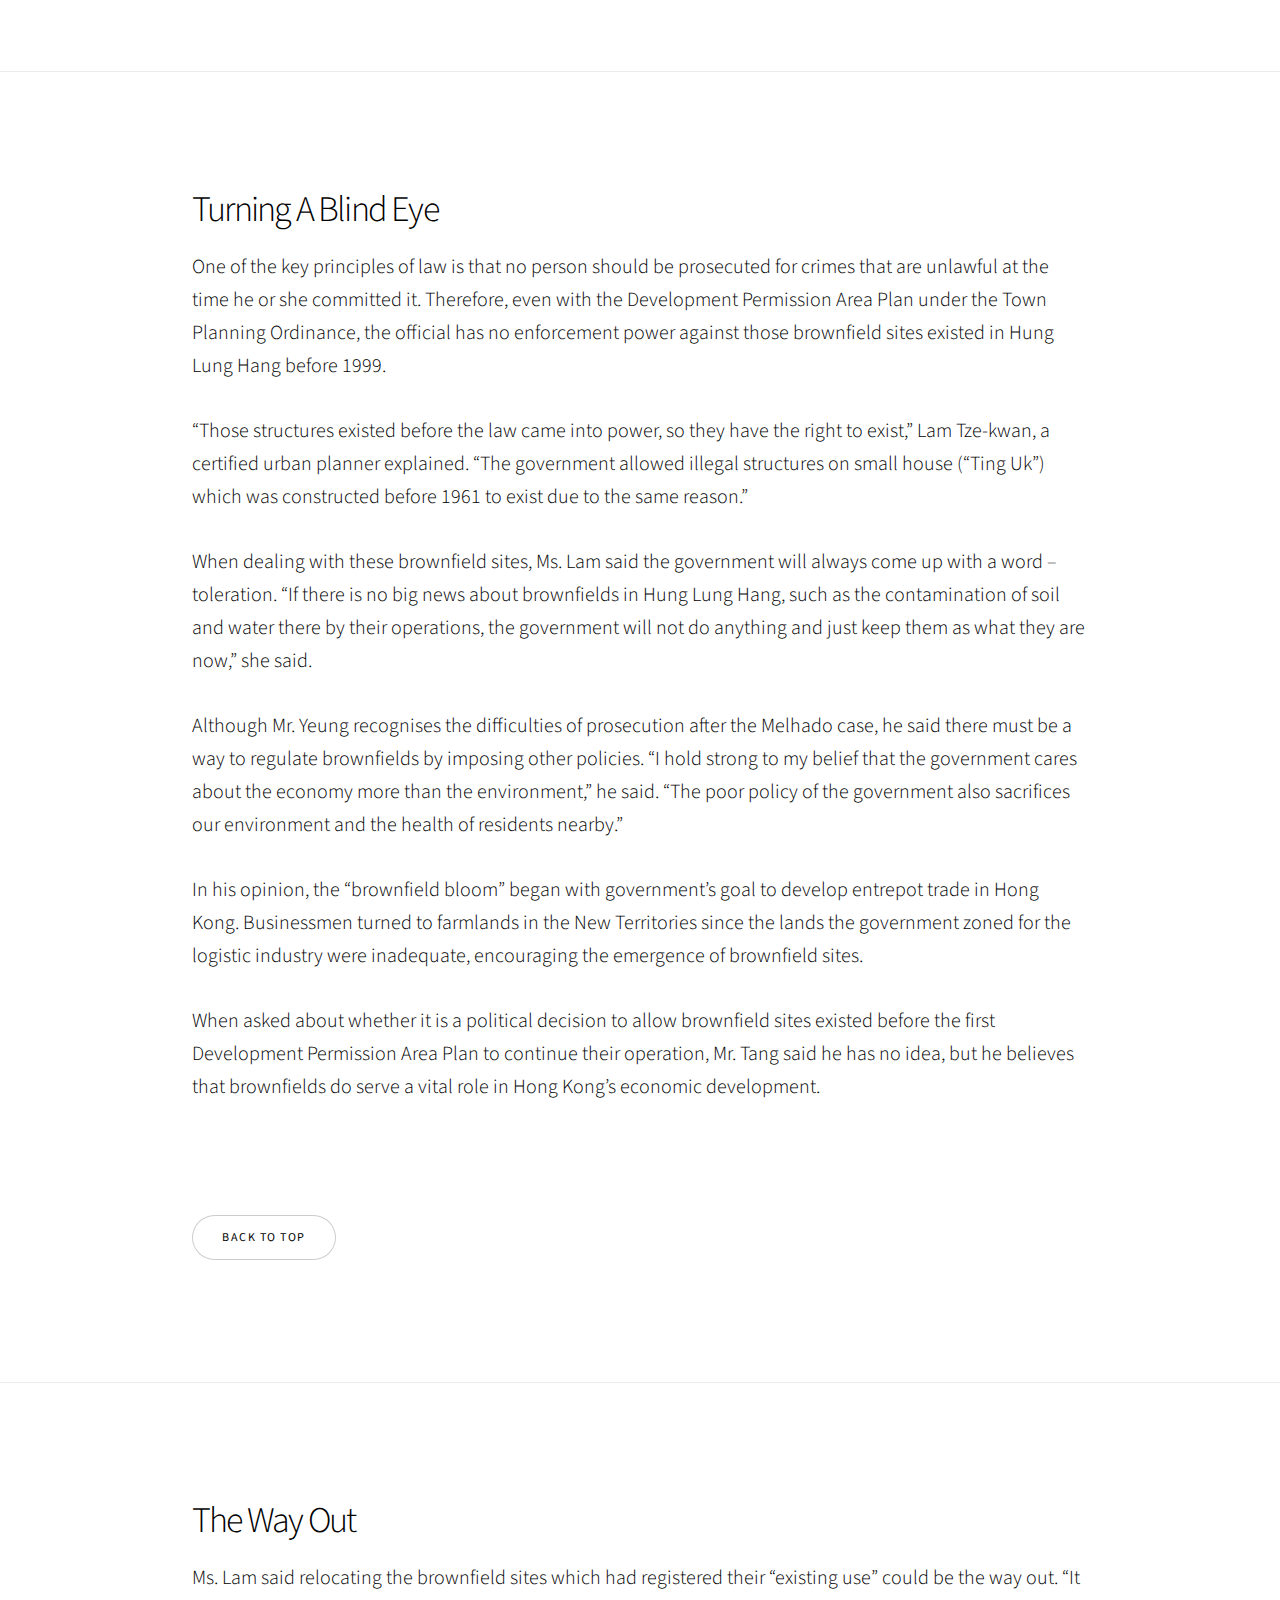
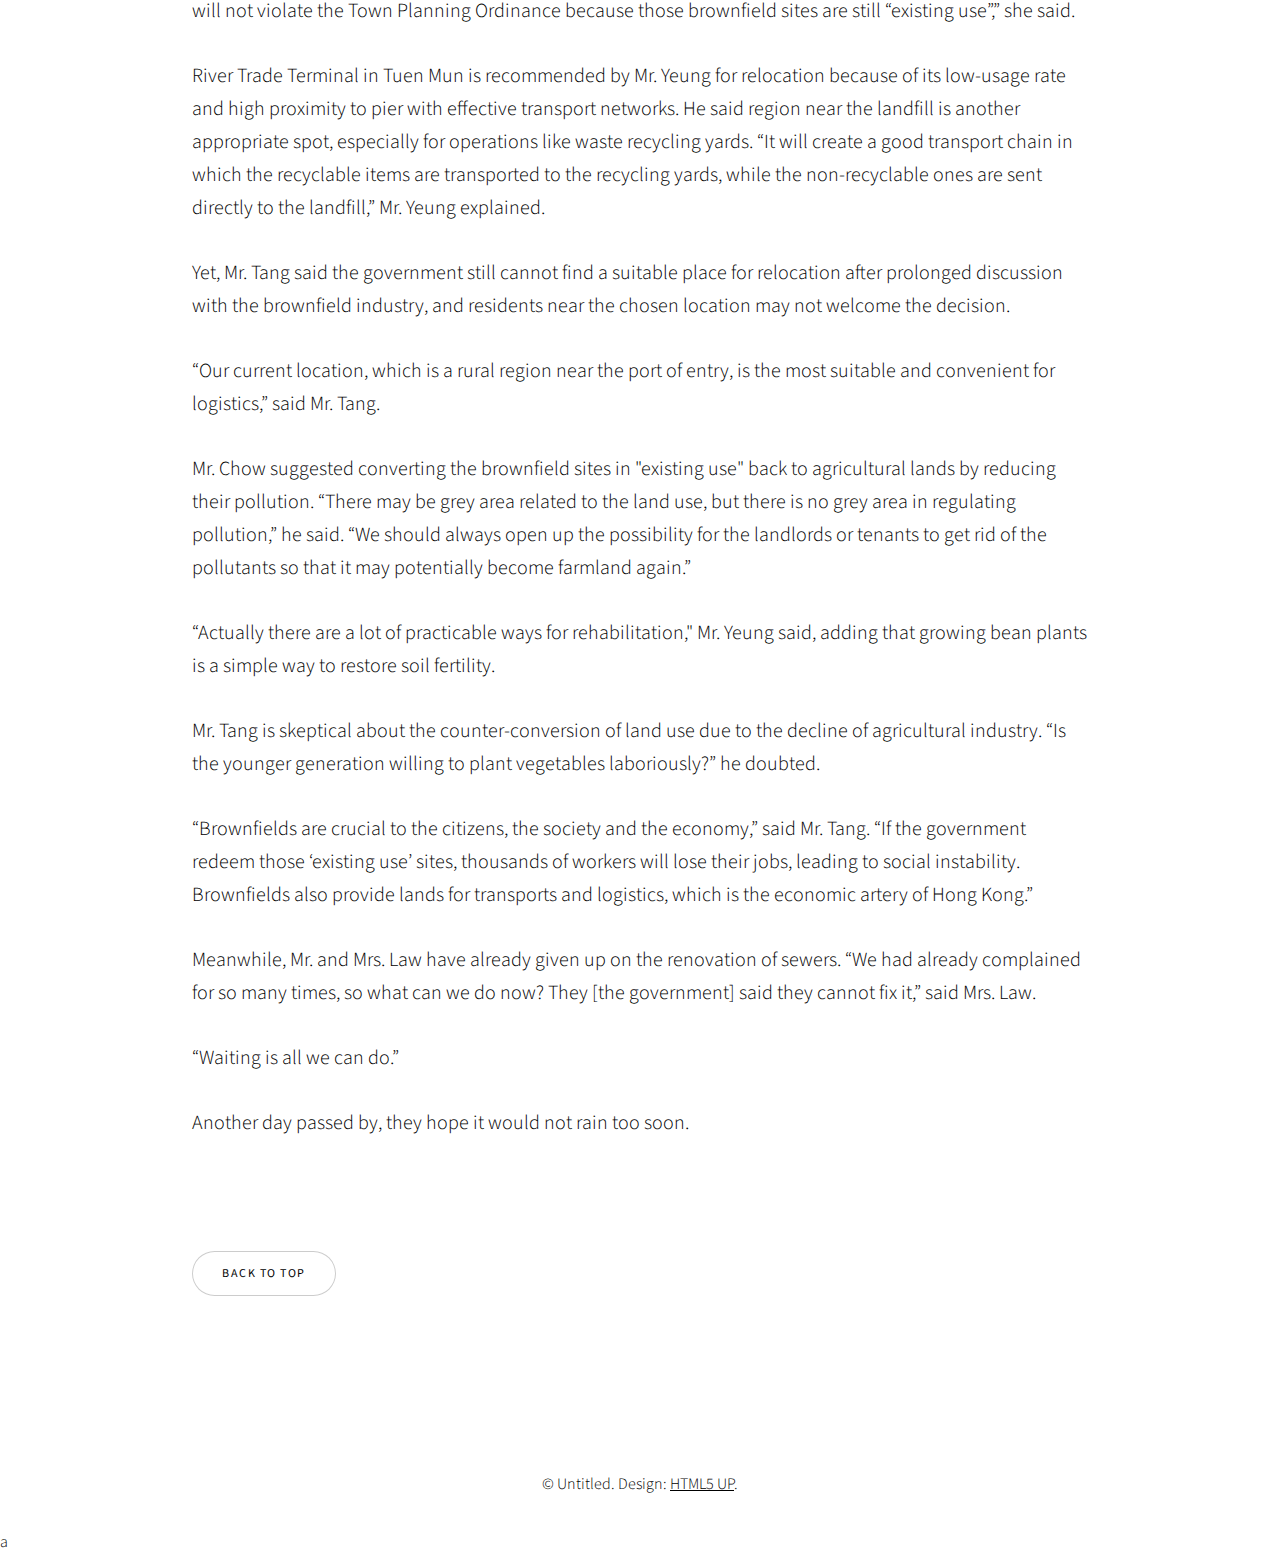
==== commit 2e3f9e6e: "Update index.html" ====
--- a/AFalseStepALastingCurse/index.html
+++ b/AFalseStepALastingCurse/index.html
@@ -88,7 +88,7 @@
             <div class="content">
                 <h2>A False Step</h2>
                 <p class='major'>
-                    In 1981, the Malhado Investment Ltd rented a private farmland in So Kwun Wat, New Territories. Instead of growing crops, they used it to store iron bars. The government then sued the company on the basis that the land had originally been zoned for agricultural
+                    In 1981, the Melhado Investment Ltd rented a private farmland in So Kwun Wat, New Territories. Instead of growing crops, they used it to store iron bars. The government then sued the company on the basis that the land had originally been zoned for agricultural
                     purposes.
 
                 </p>
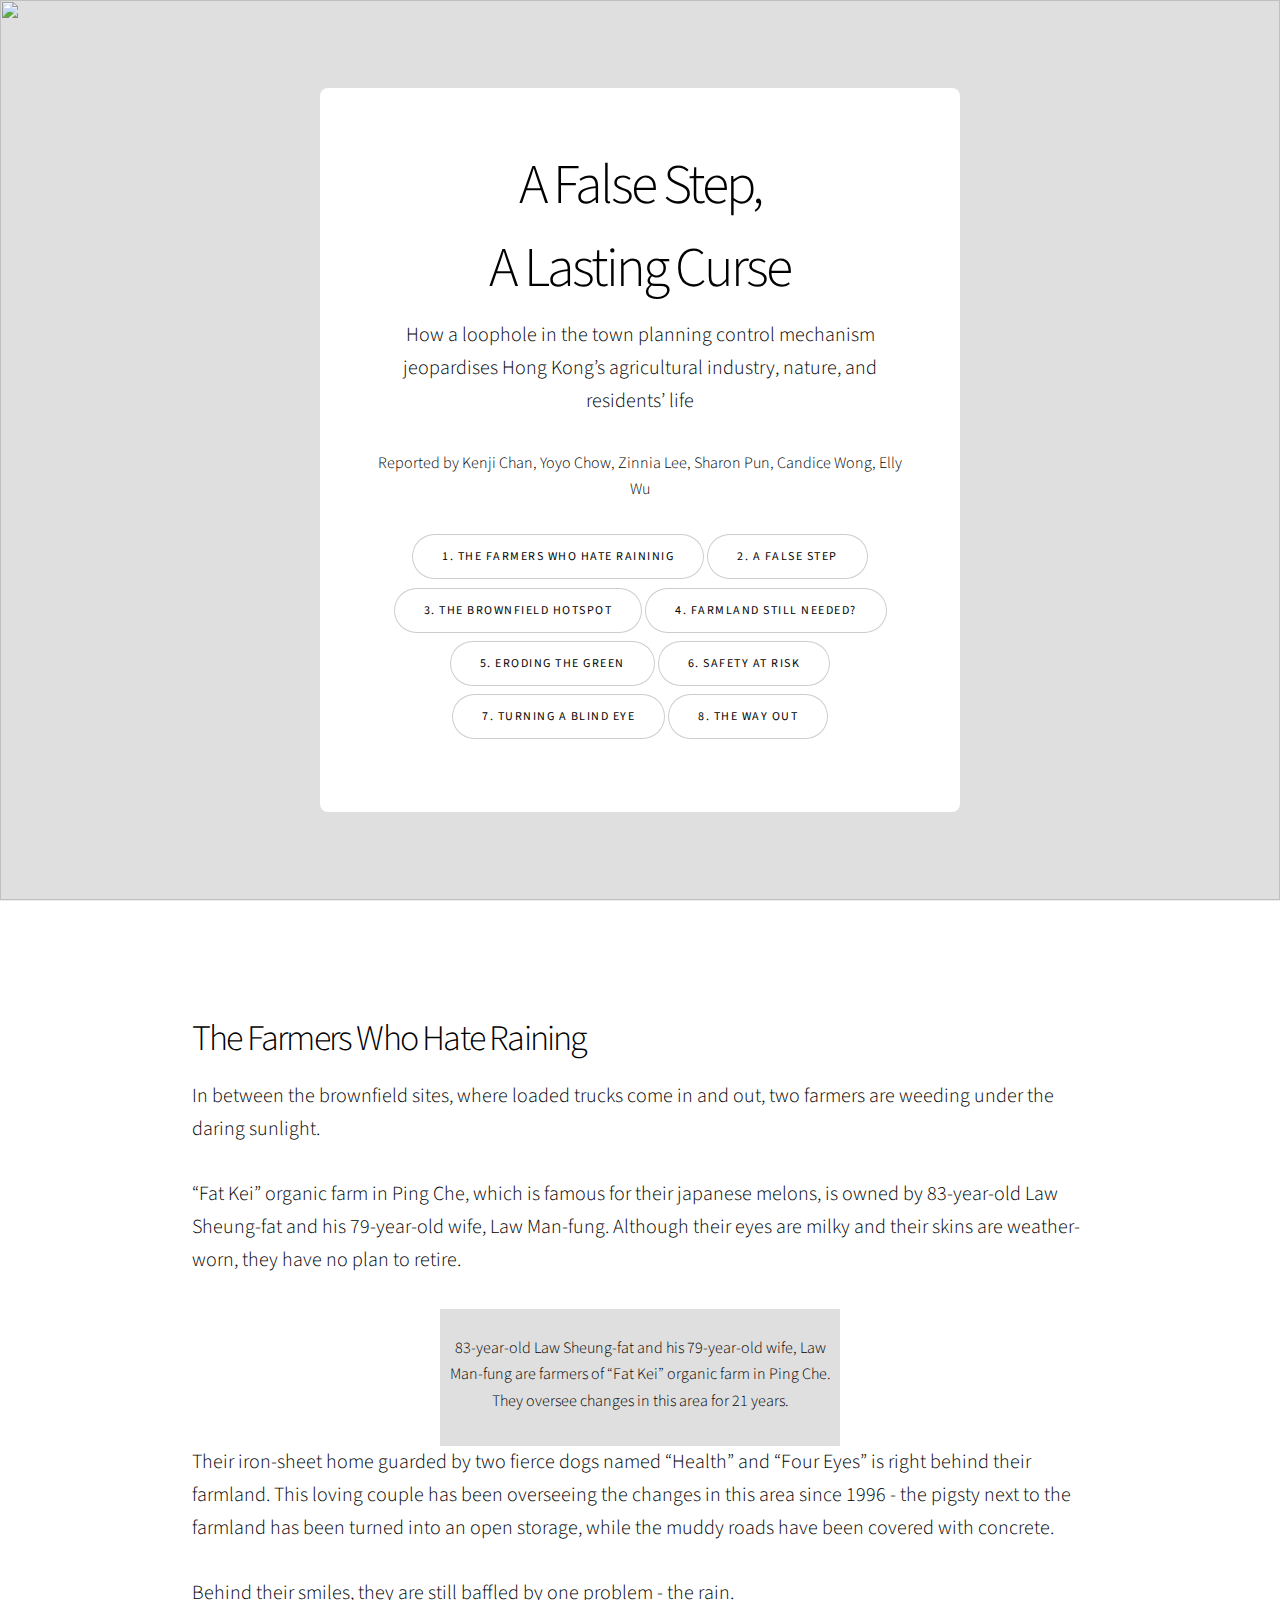
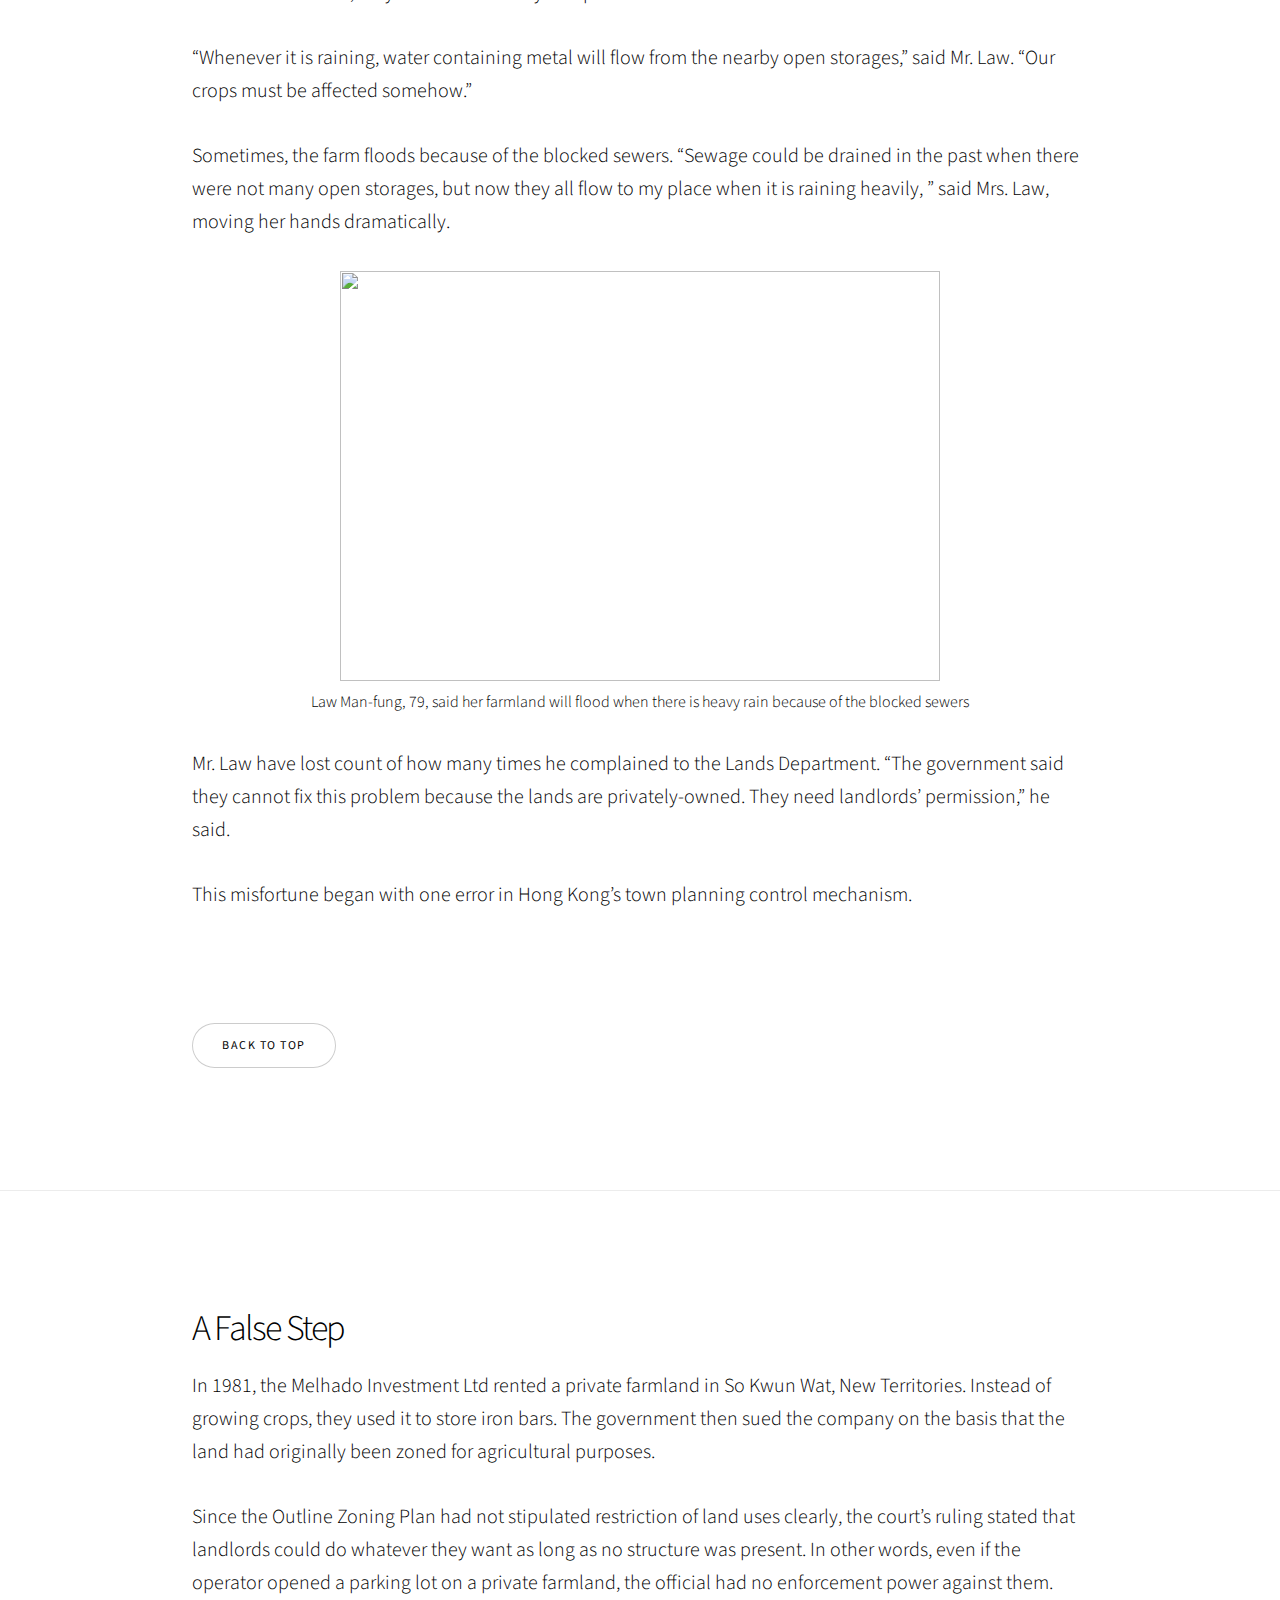
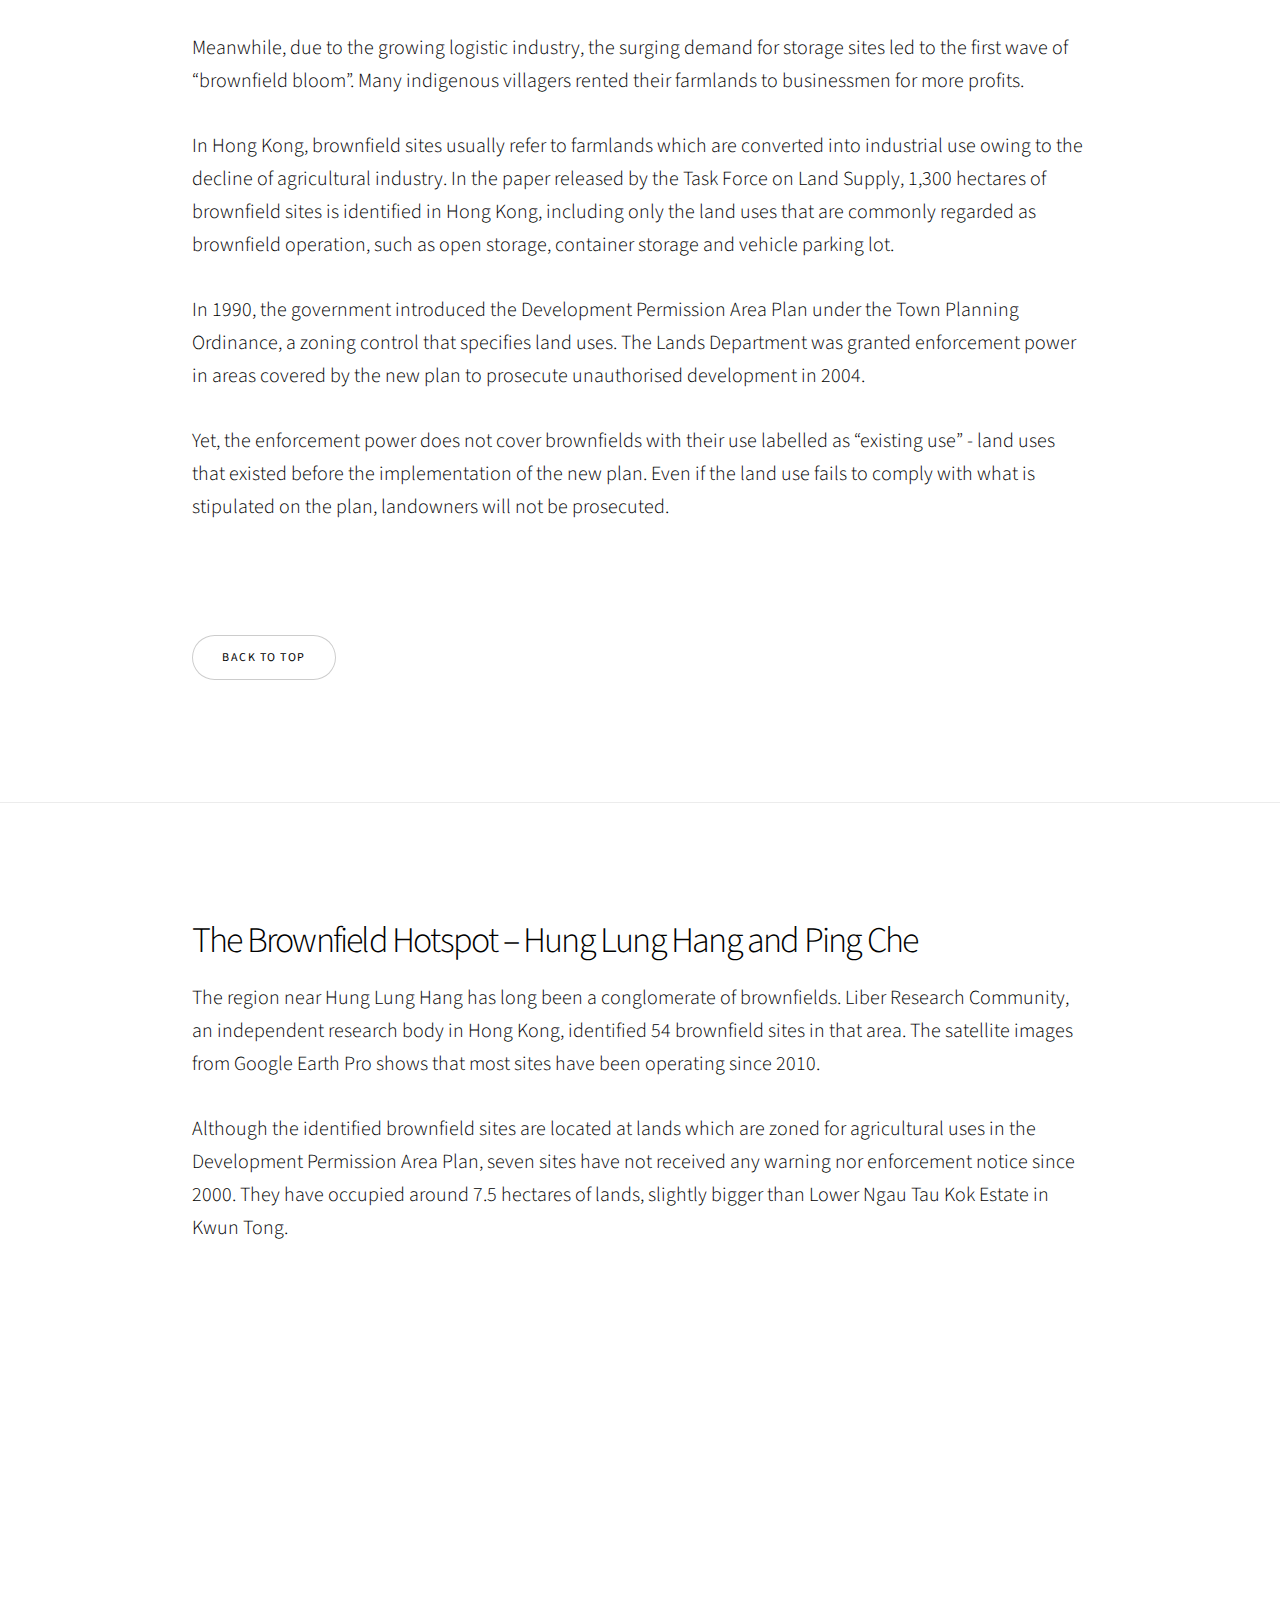
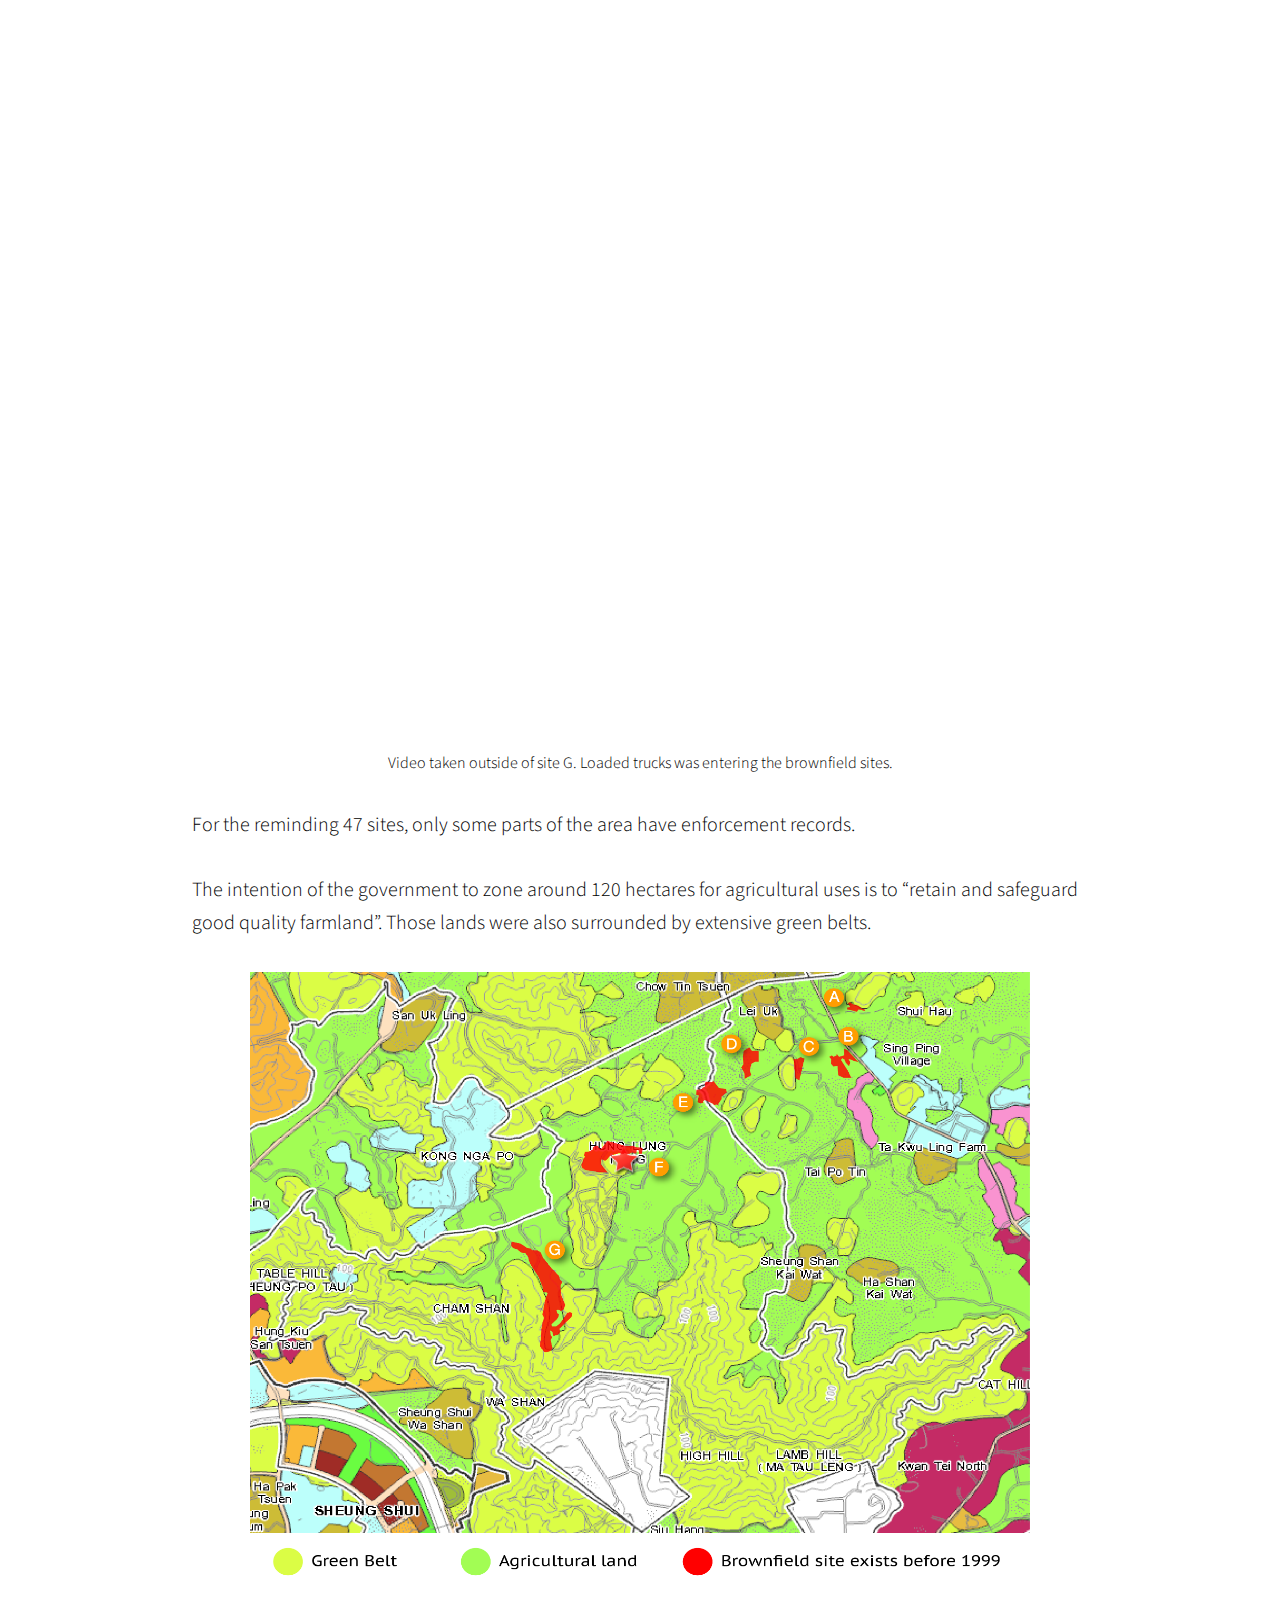
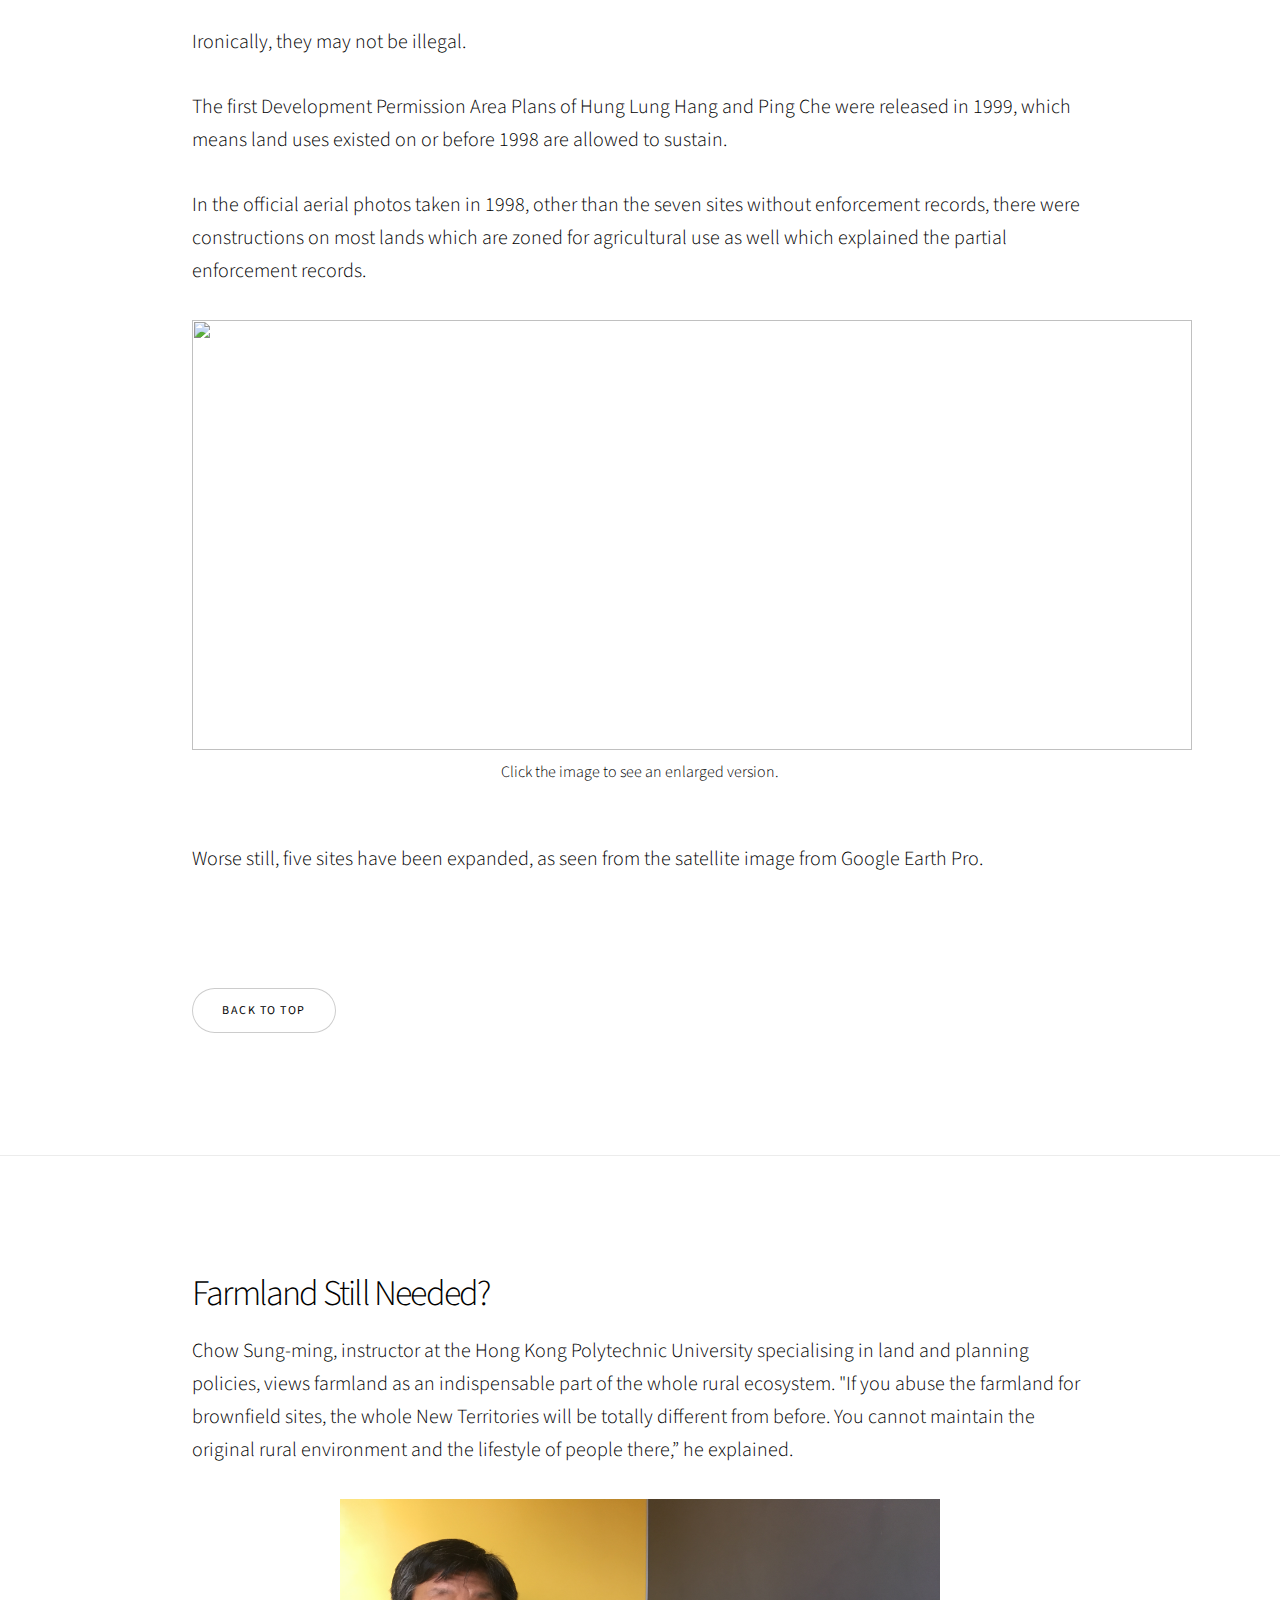
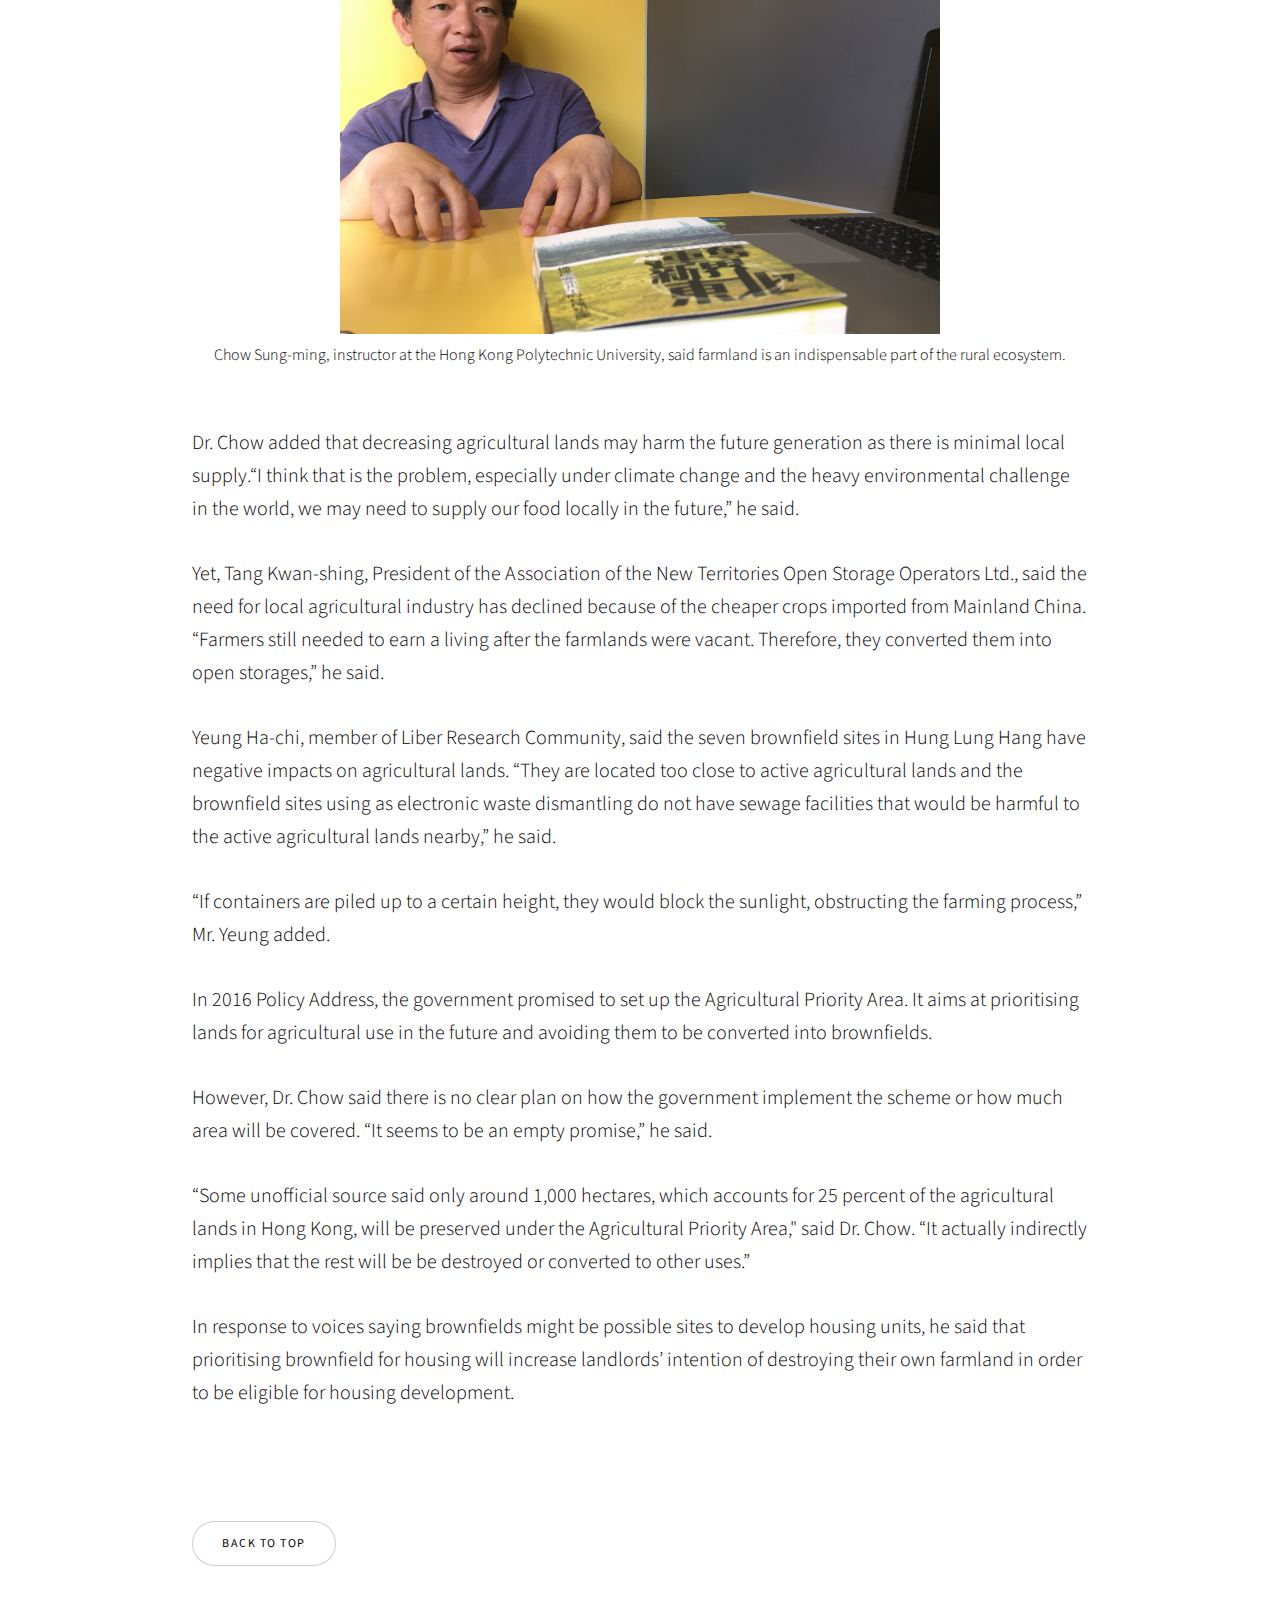
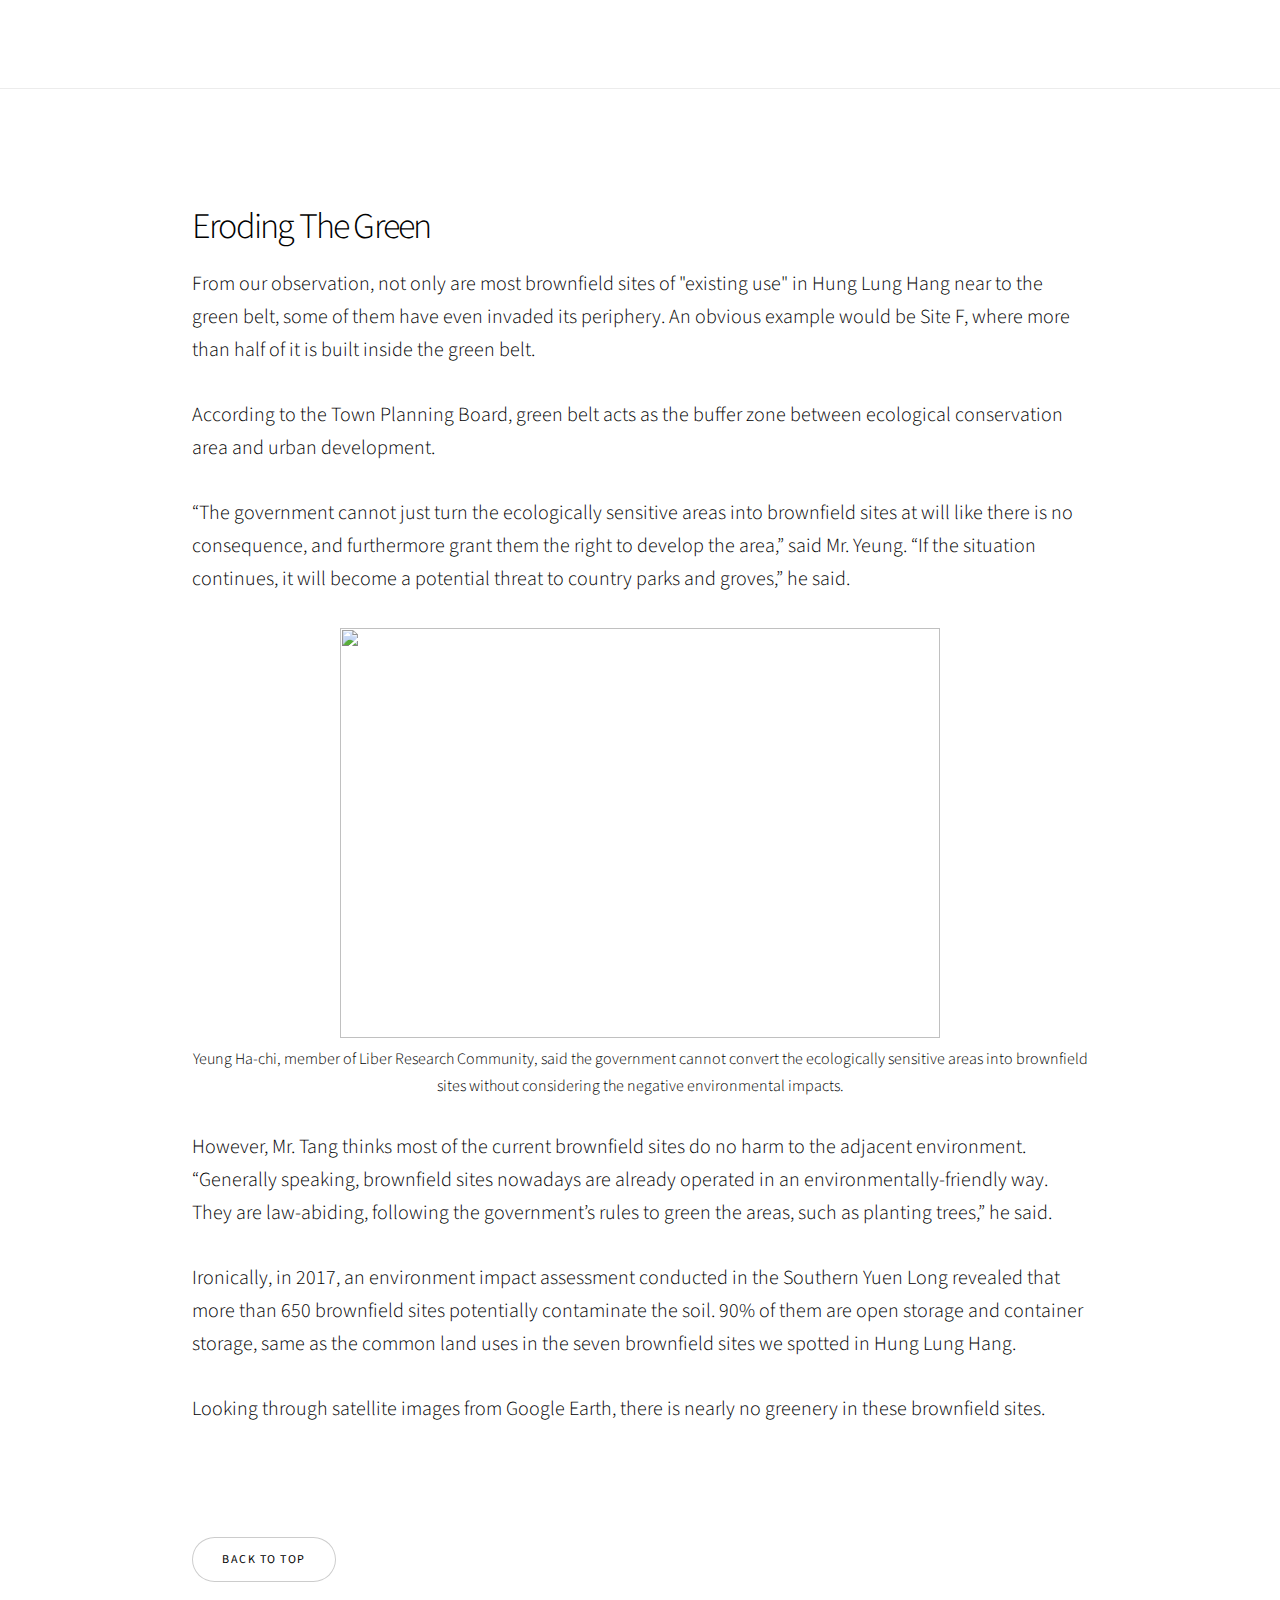
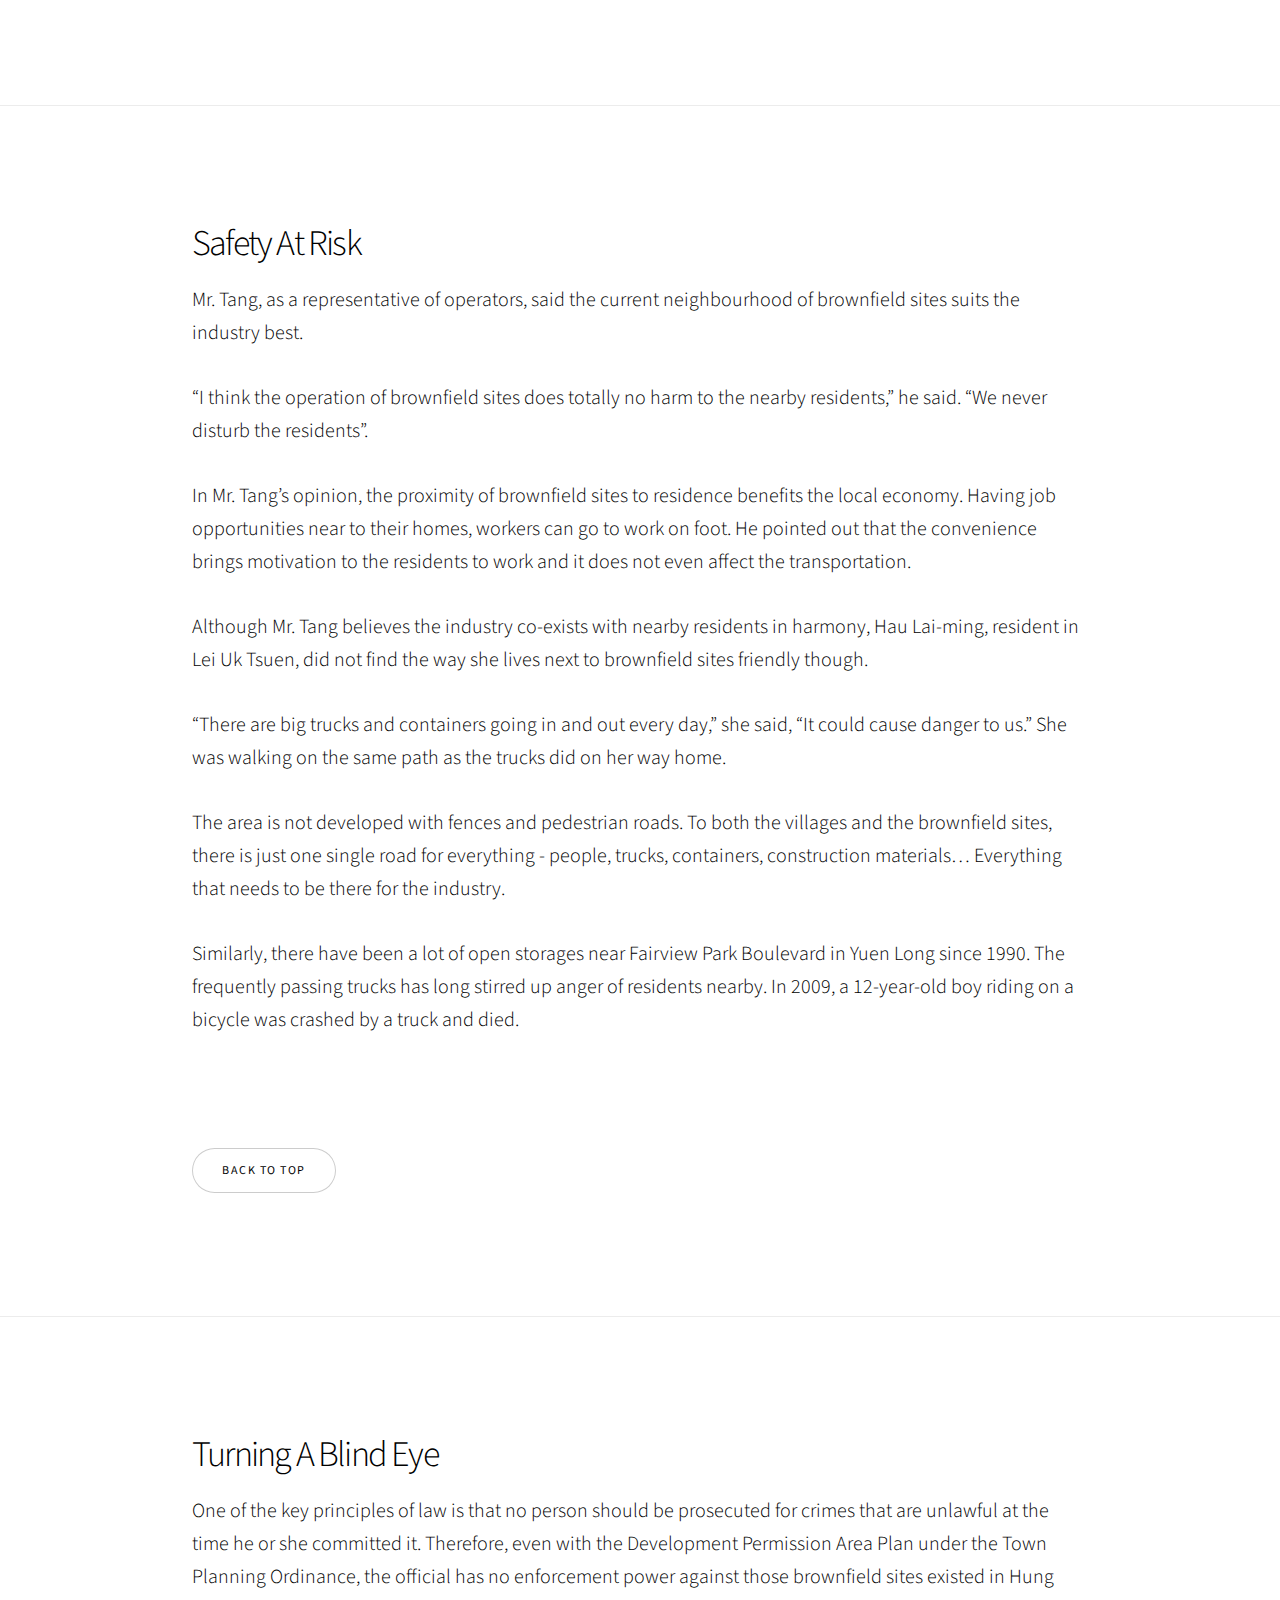
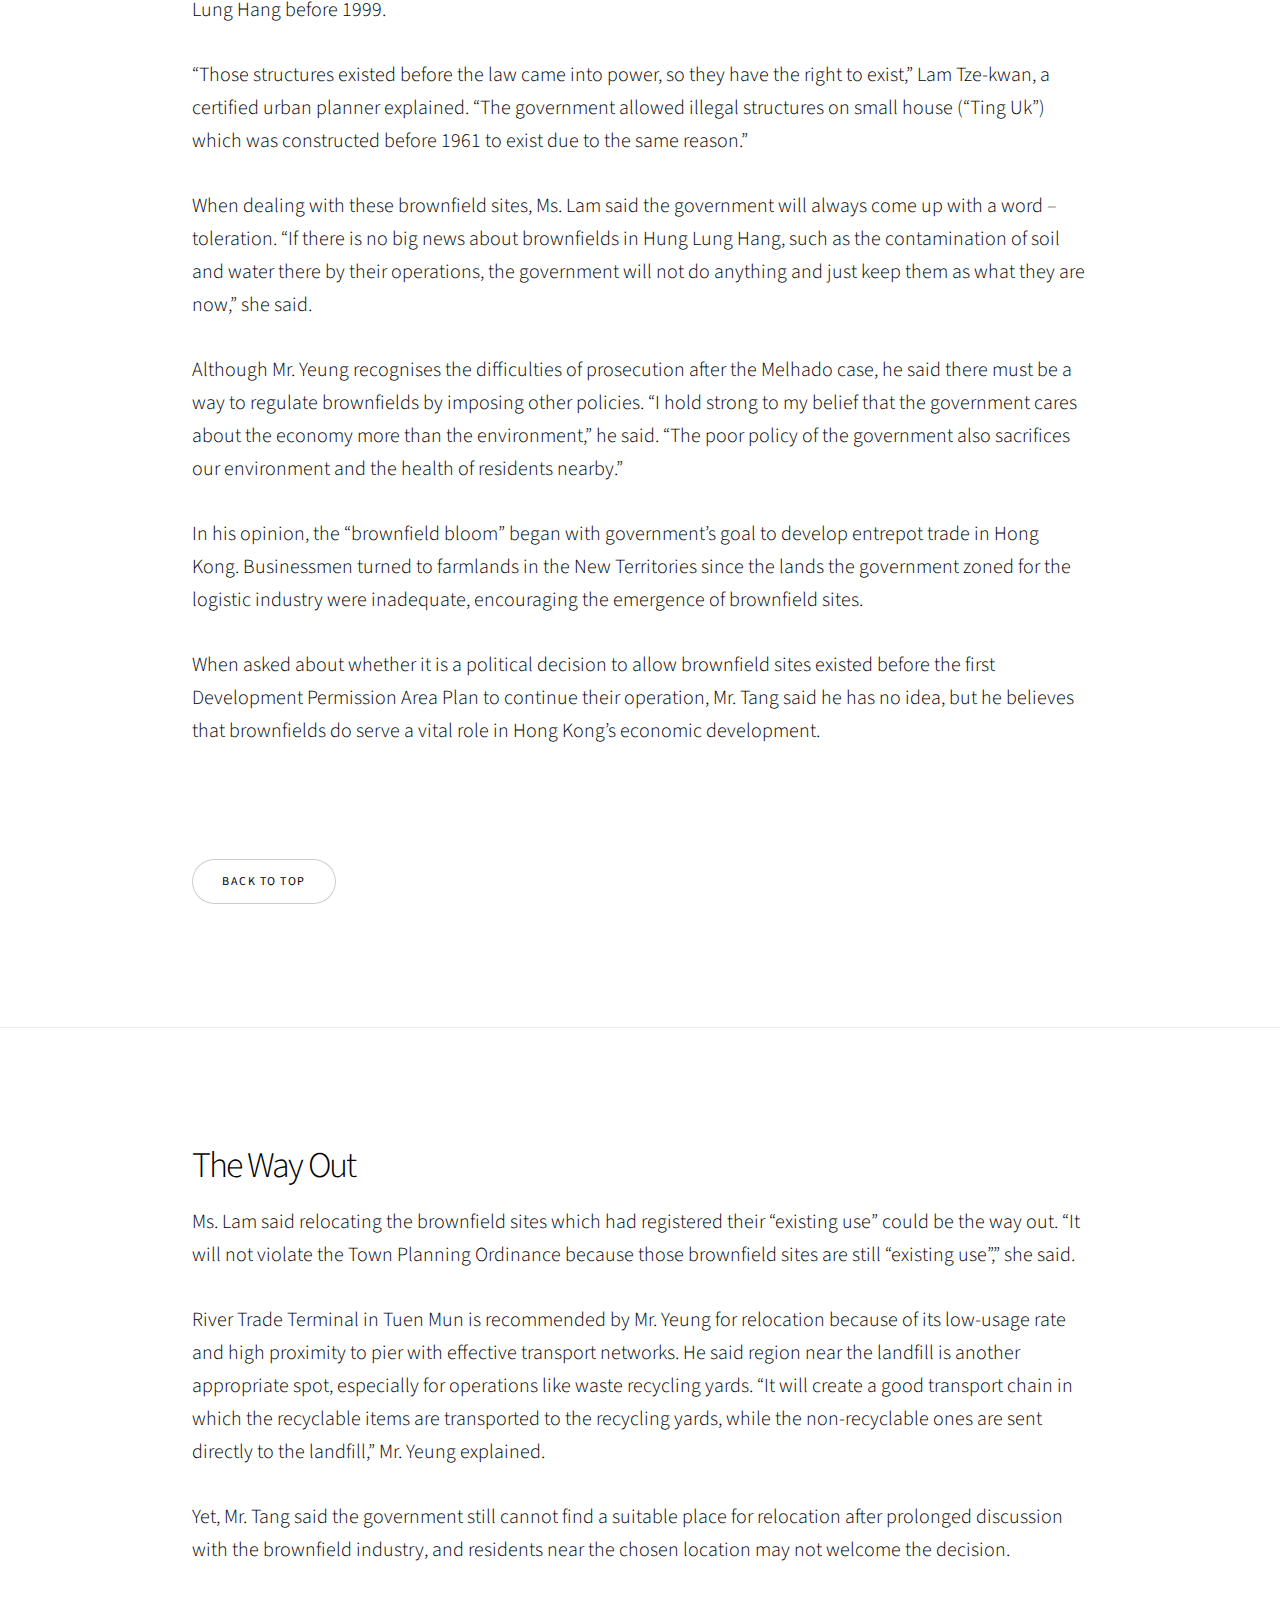
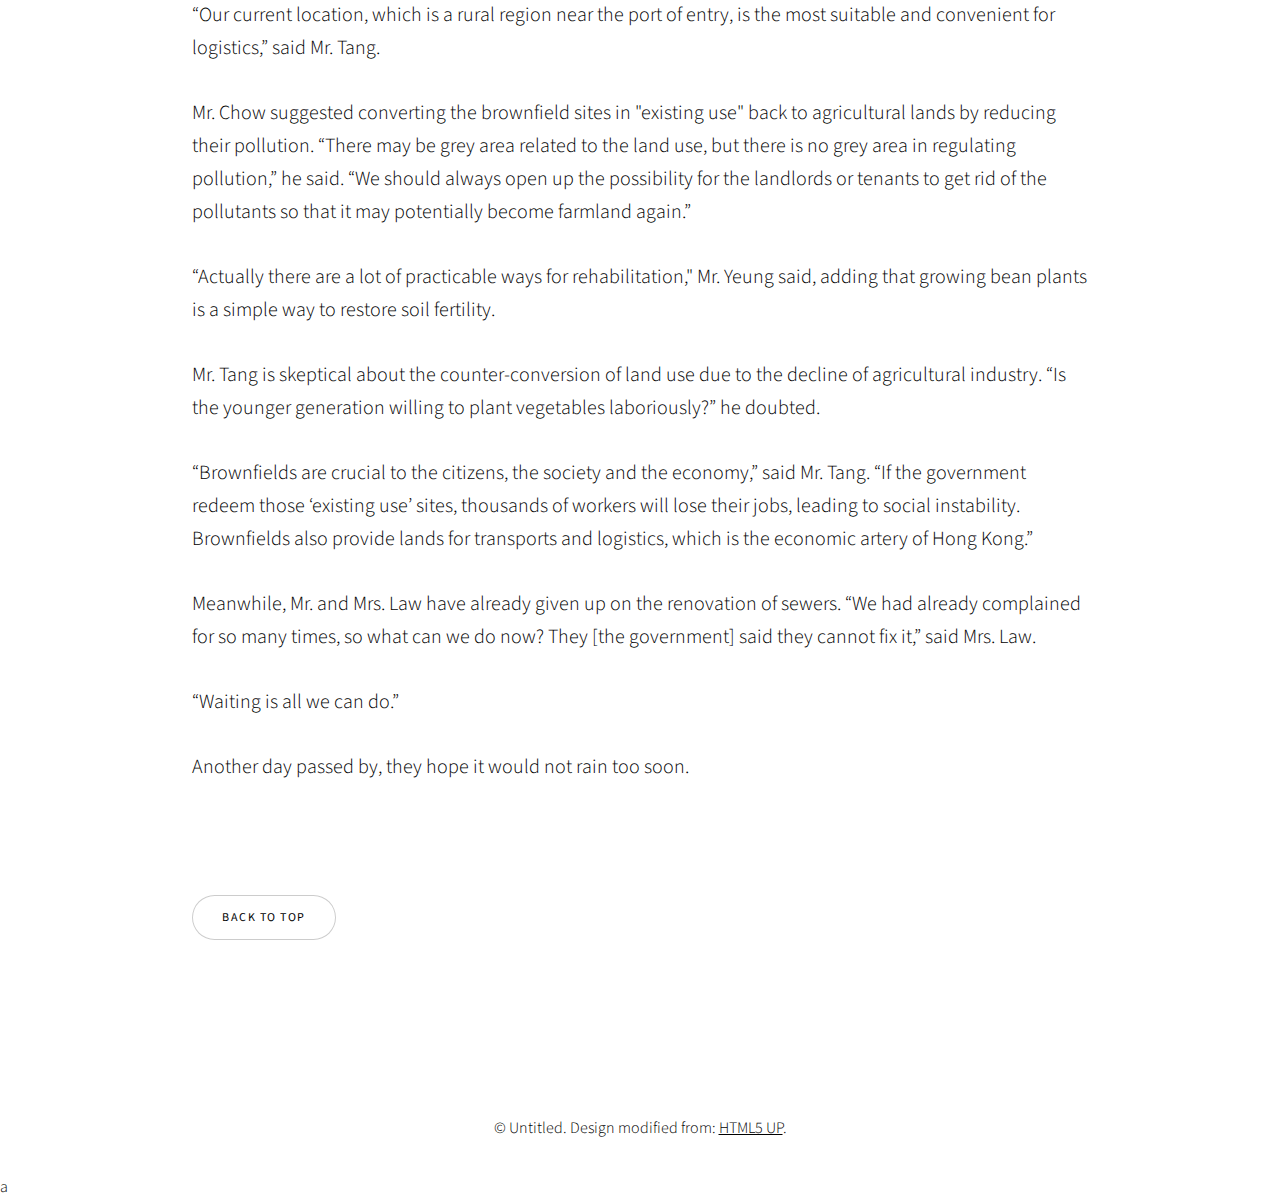
==== commit 502e9ceb: "Update index.html" ====
--- a/AFalseStepALastingCurse/index.html
+++ b/AFalseStepALastingCurse/index.html
@@ -42,7 +42,6 @@
             </div>
             <div class="image">
                 <img src="images/header.gif" alt="" />
-                </video>
             </div>
         </section>
 
@@ -54,7 +53,7 @@
                 <p class="major">“Fat Kei” organic farm in Ping Che, which is famous for their japanese melons, is owned by 83-year-old Law Sheung-fat and his 79-year-old wife, Law Man-fung. Although their eyes are milky and their skins are weather-worn, they have no
                     plan to retire.</p>
                 <center>
-                    <div>
+                    <div class="image">
                         <img src="images/Couple.JPG" width="600" height="400"><br>
                         <p>83-year-old Law Sheung-fat and his 79-year-old wife, Law Man-fung are farmers of “Fat Kei” organic farm in Ping Che. They oversee changes in this area for 21 years.</p>
                     </div>
@@ -382,7 +381,7 @@
 <center>
     <br>
     <br>
-    <p>&copy; Untitled. Design: <a href="https://html5up.net">HTML5 UP</a>.</p>
+    <p>&copy; Untitled. Design modified from: <a href="https://html5up.net">HTML5 UP</a>.</p>
 </center>
 
 </html>a
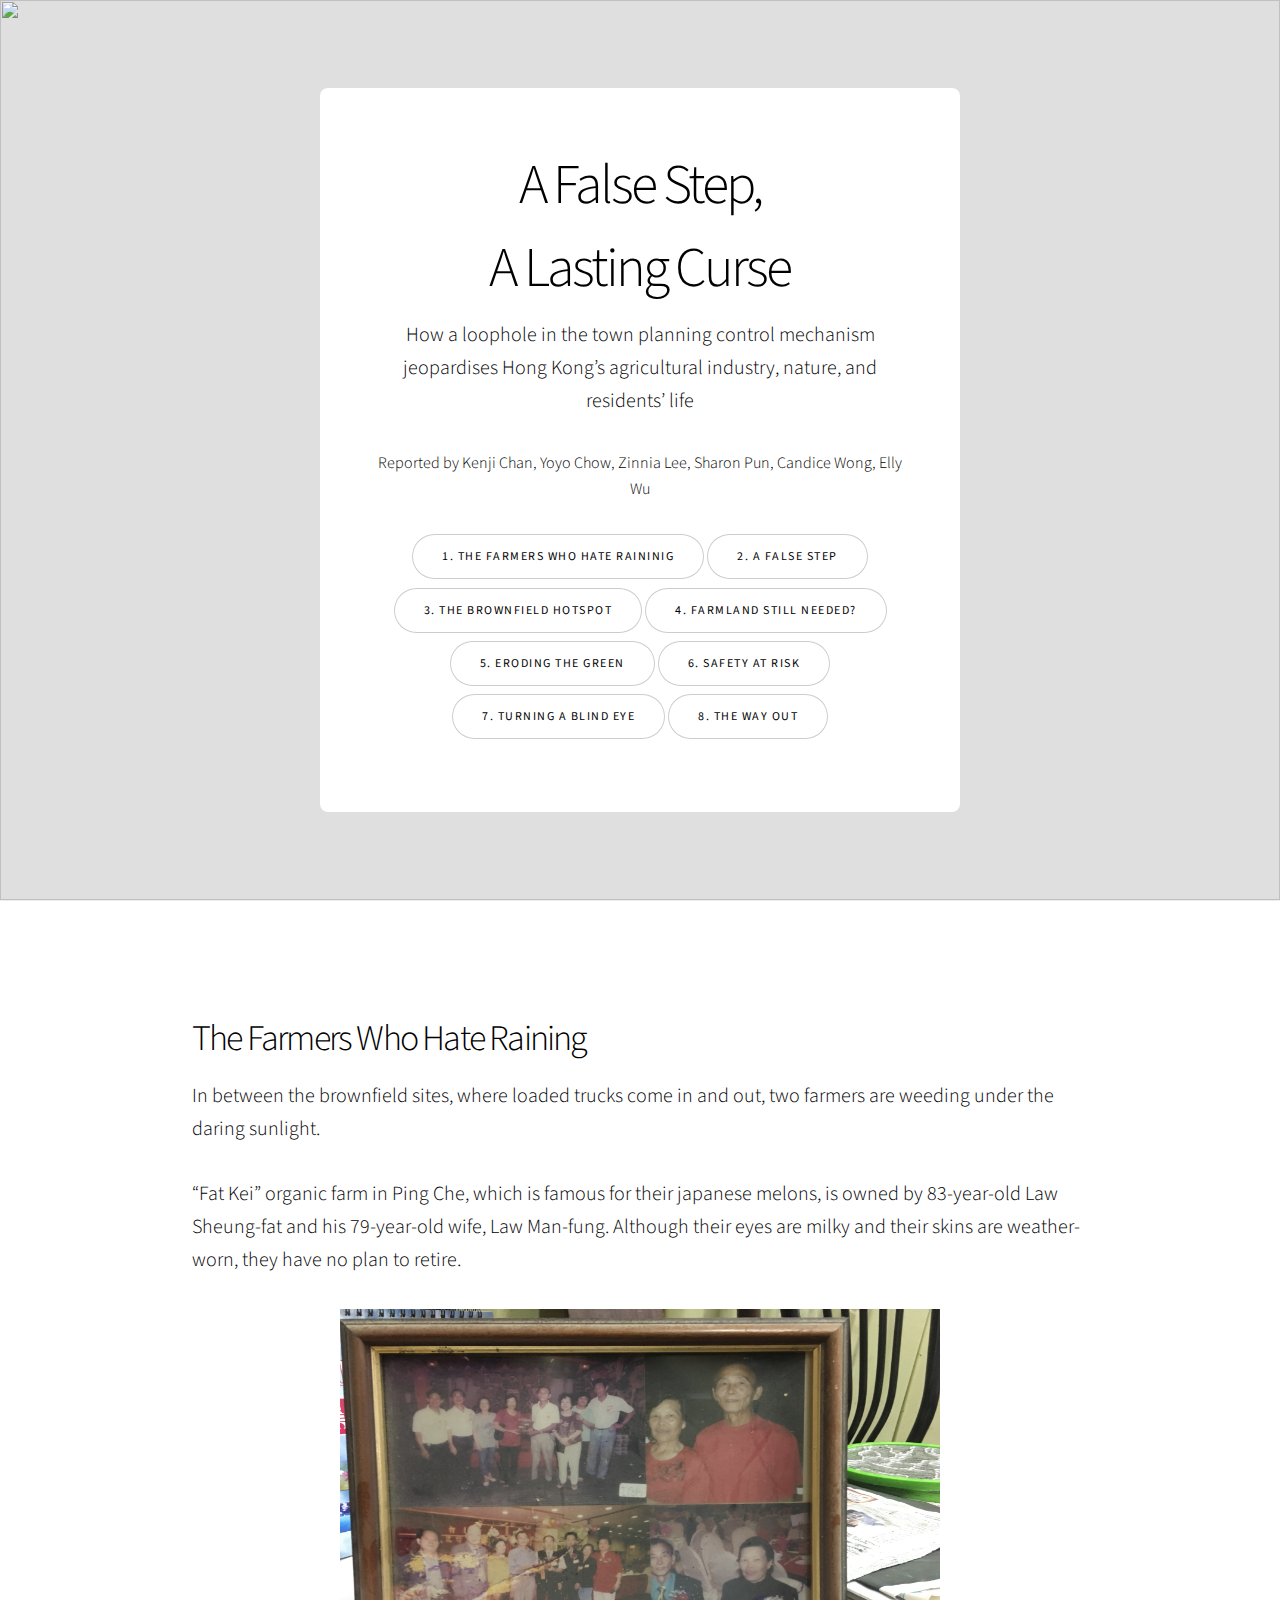
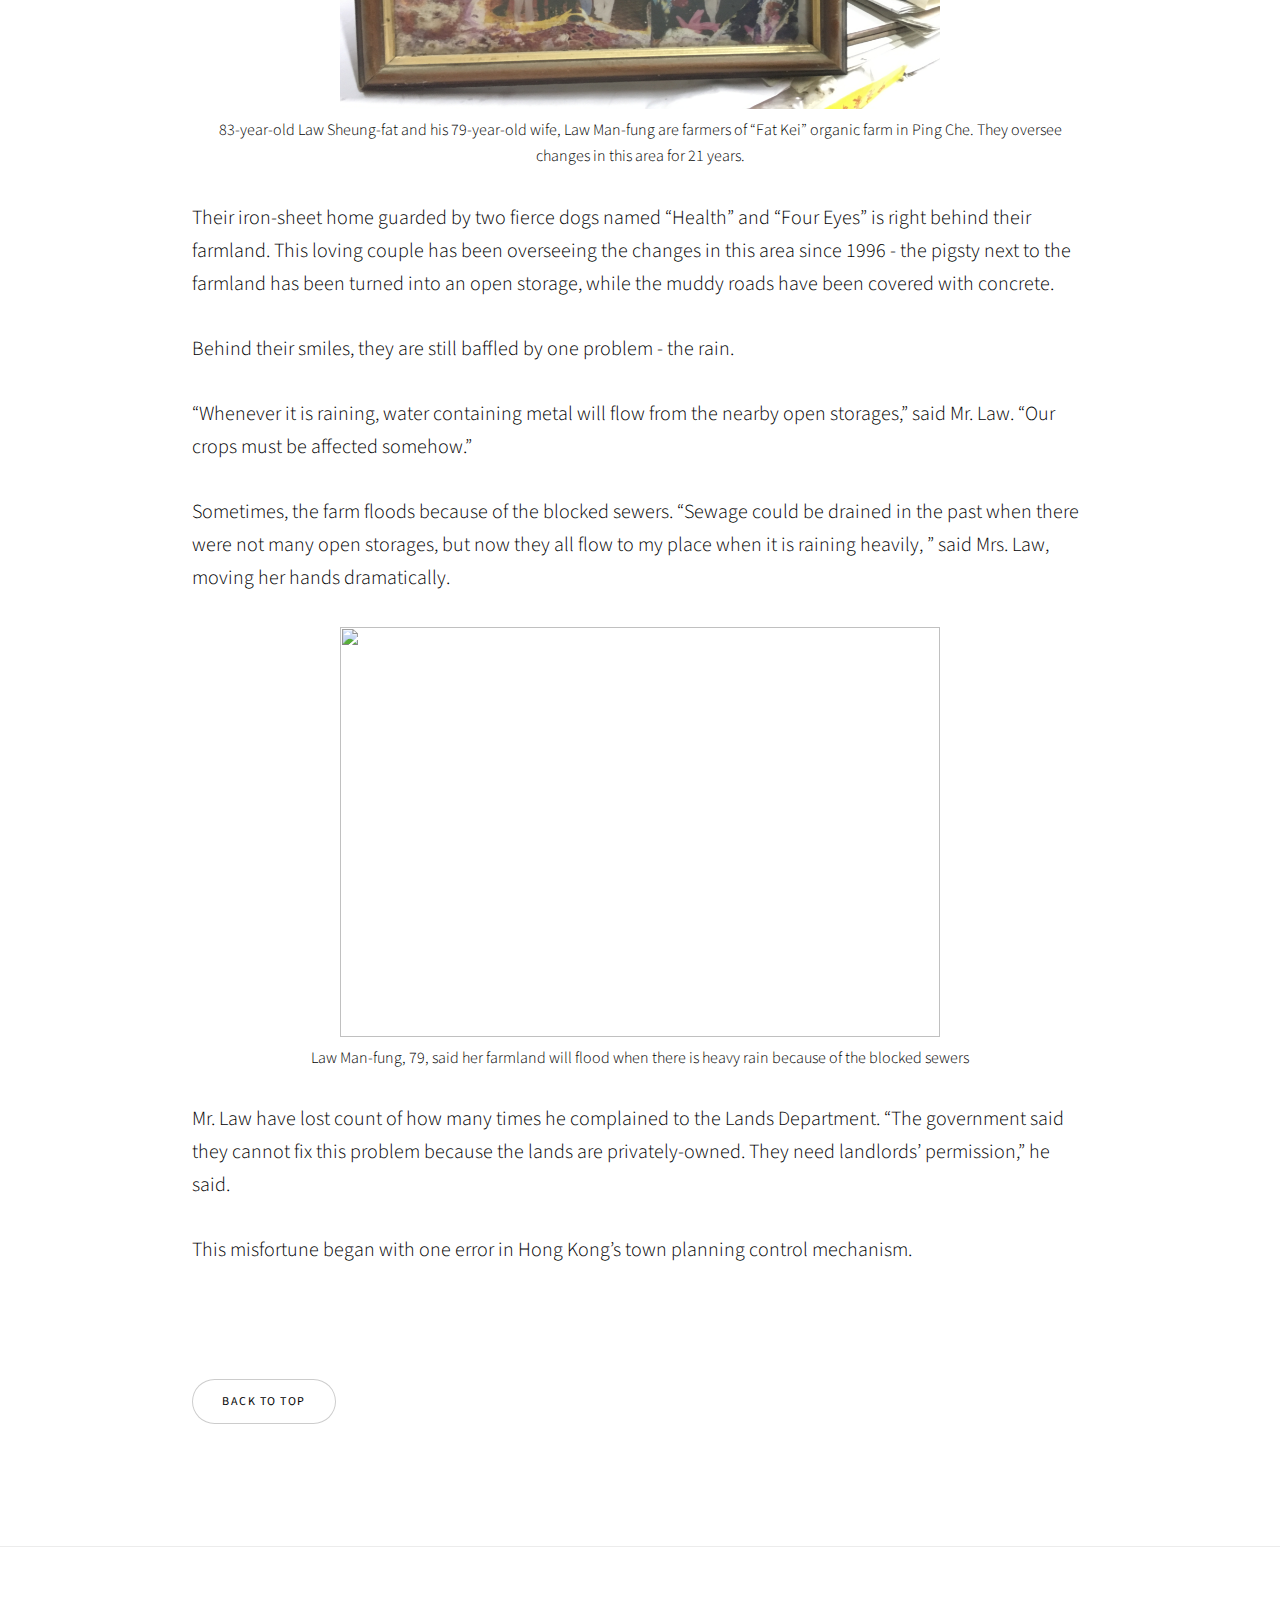
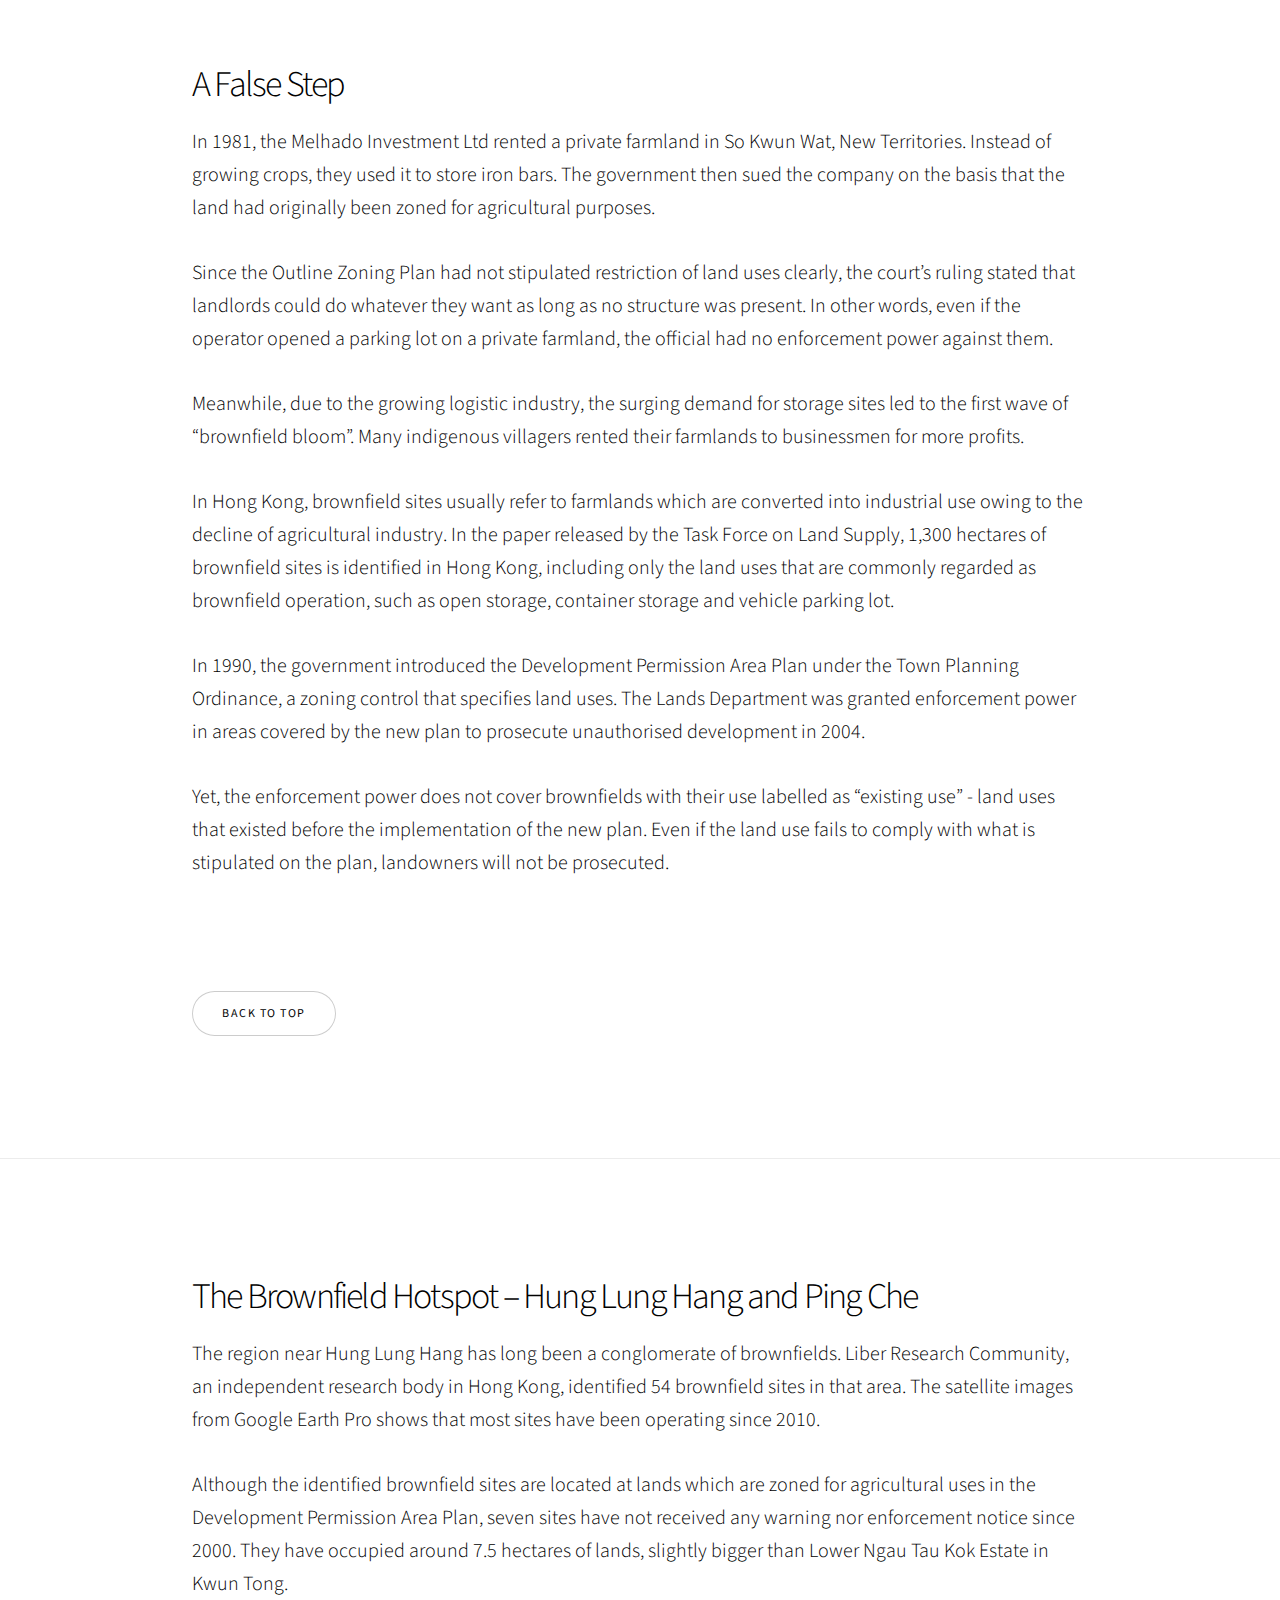
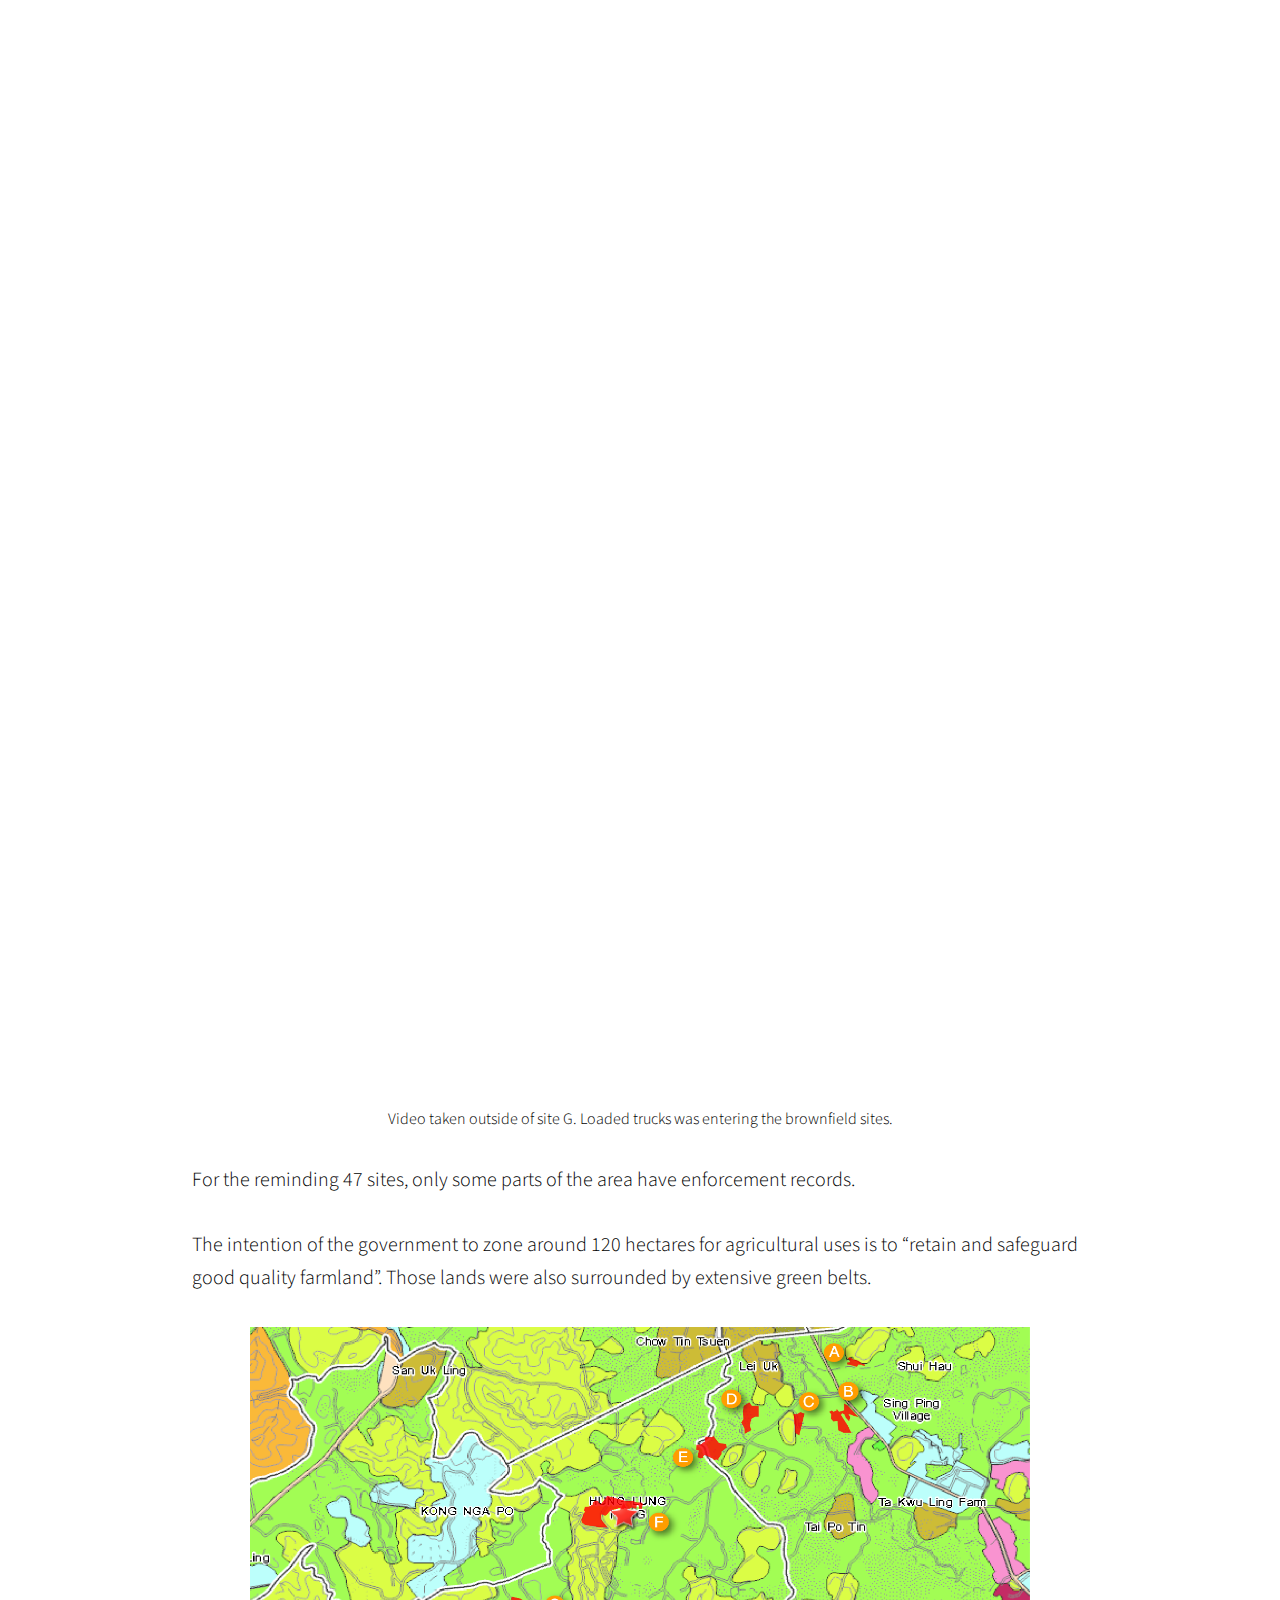
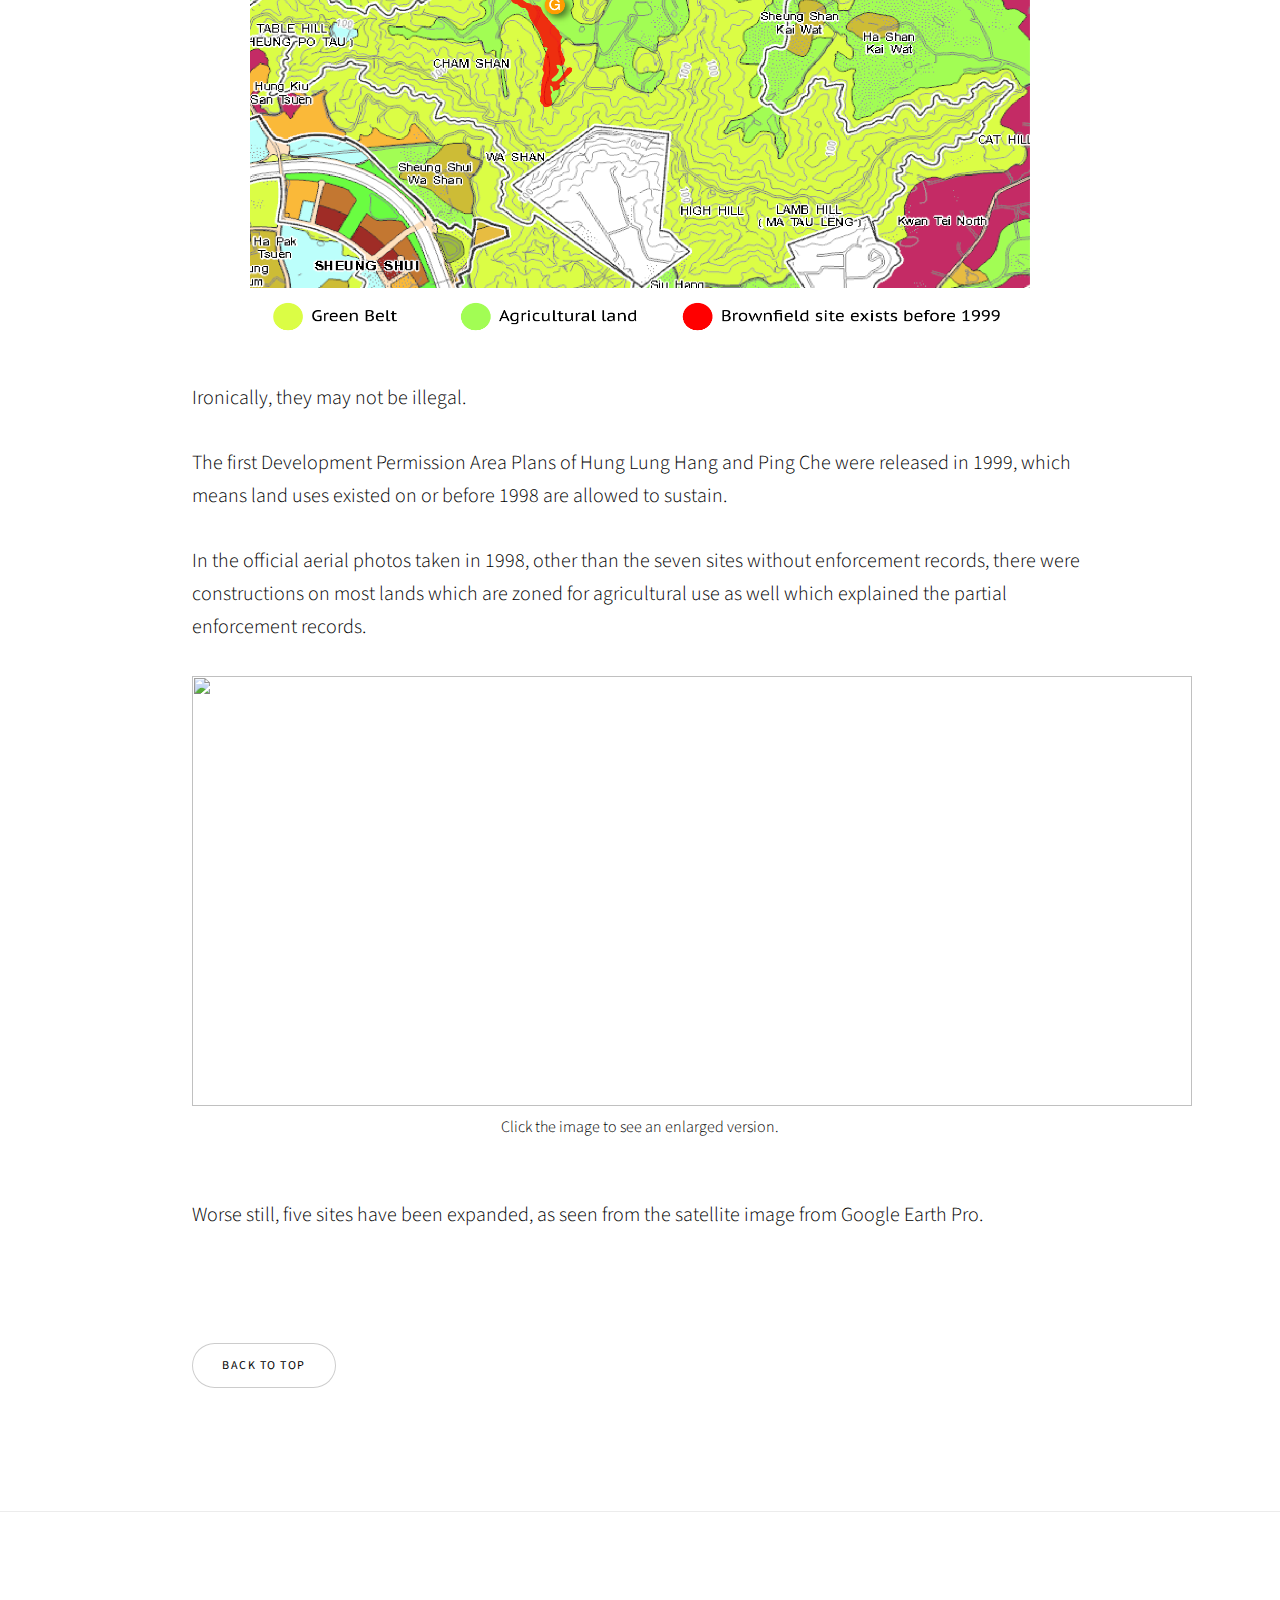
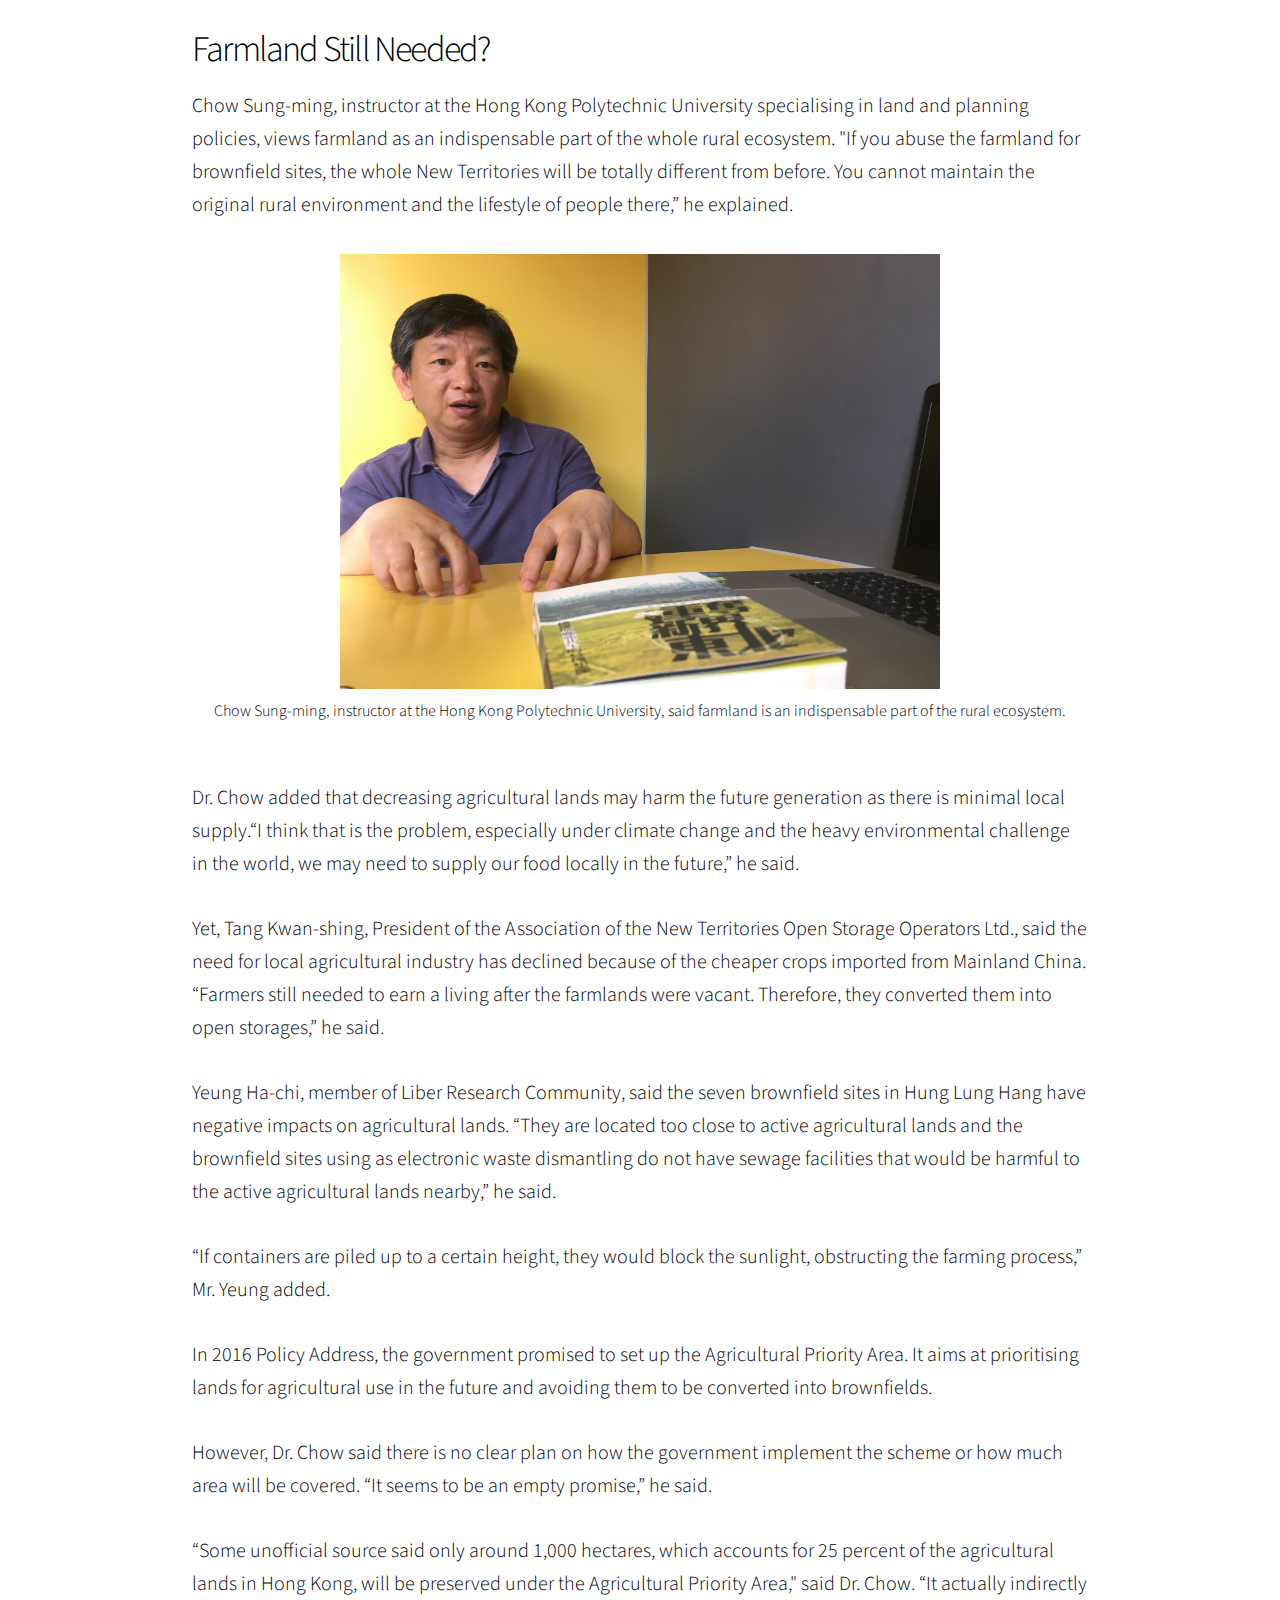
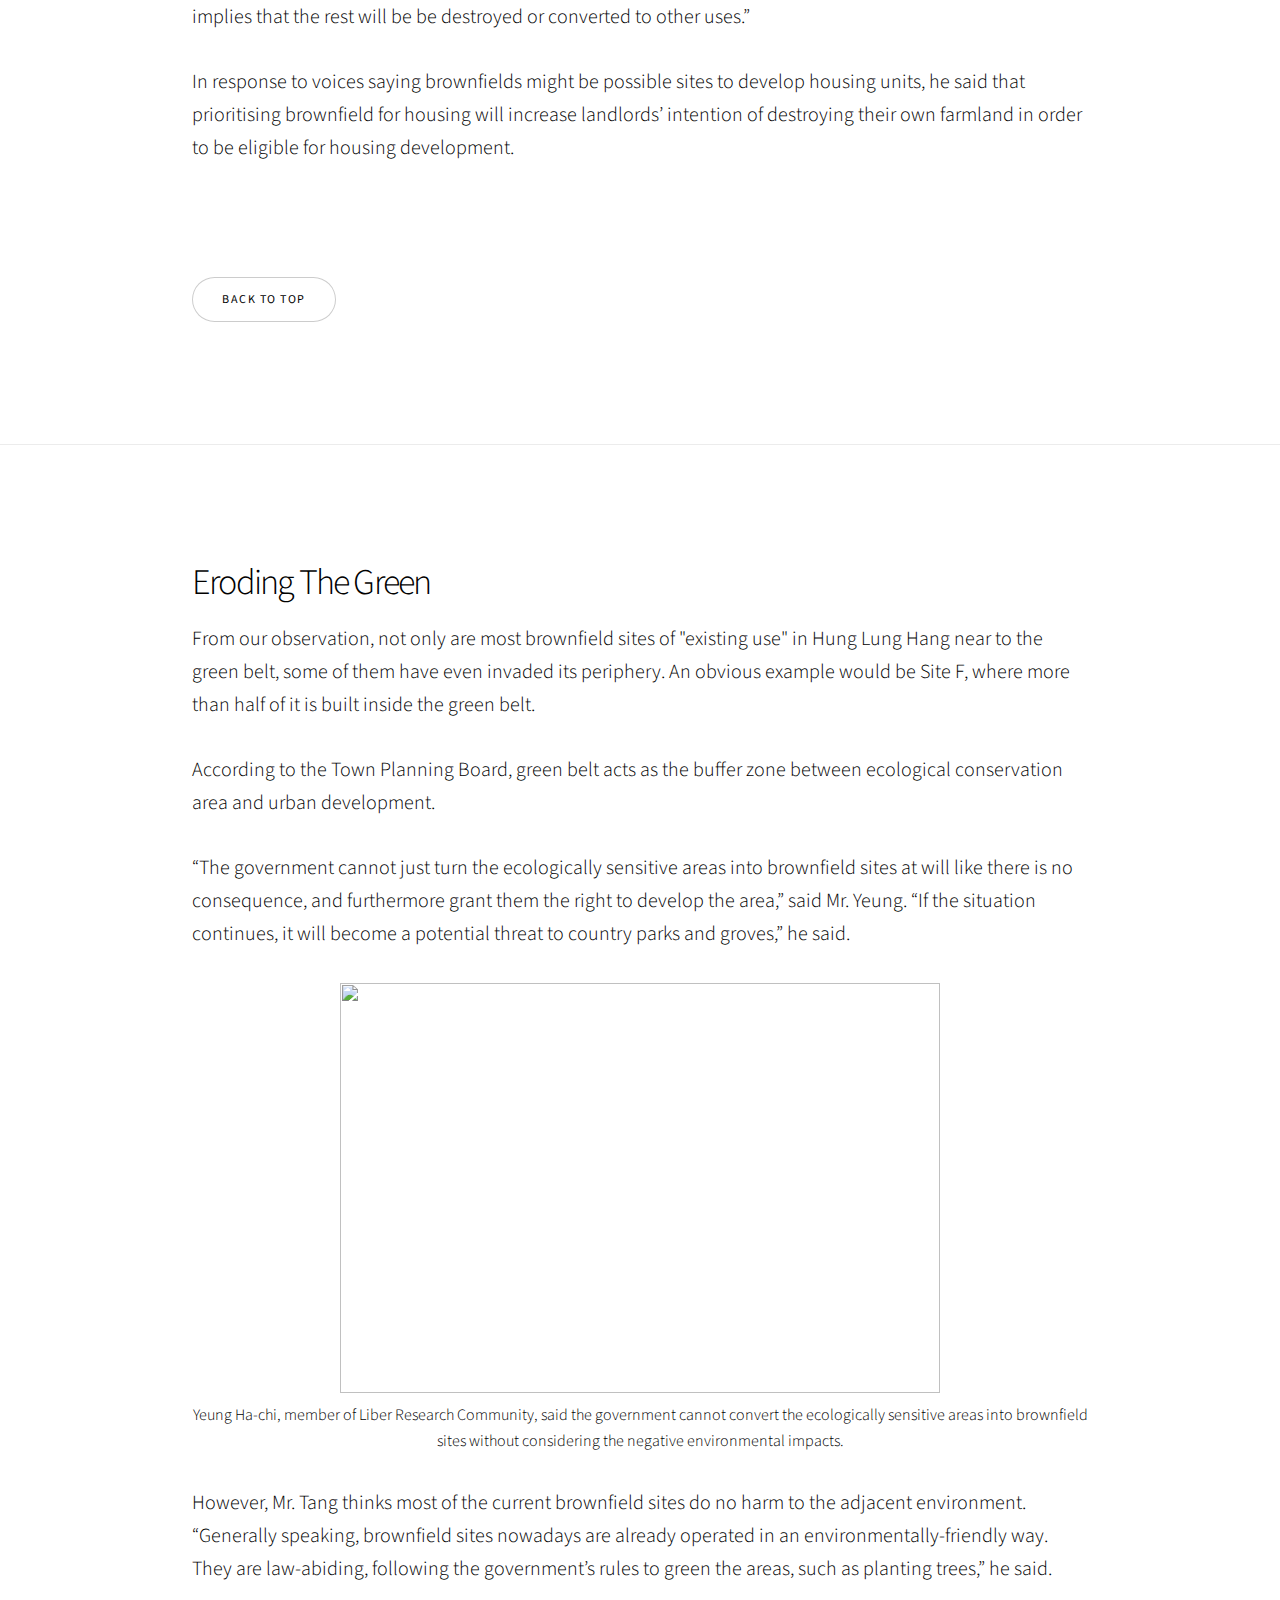
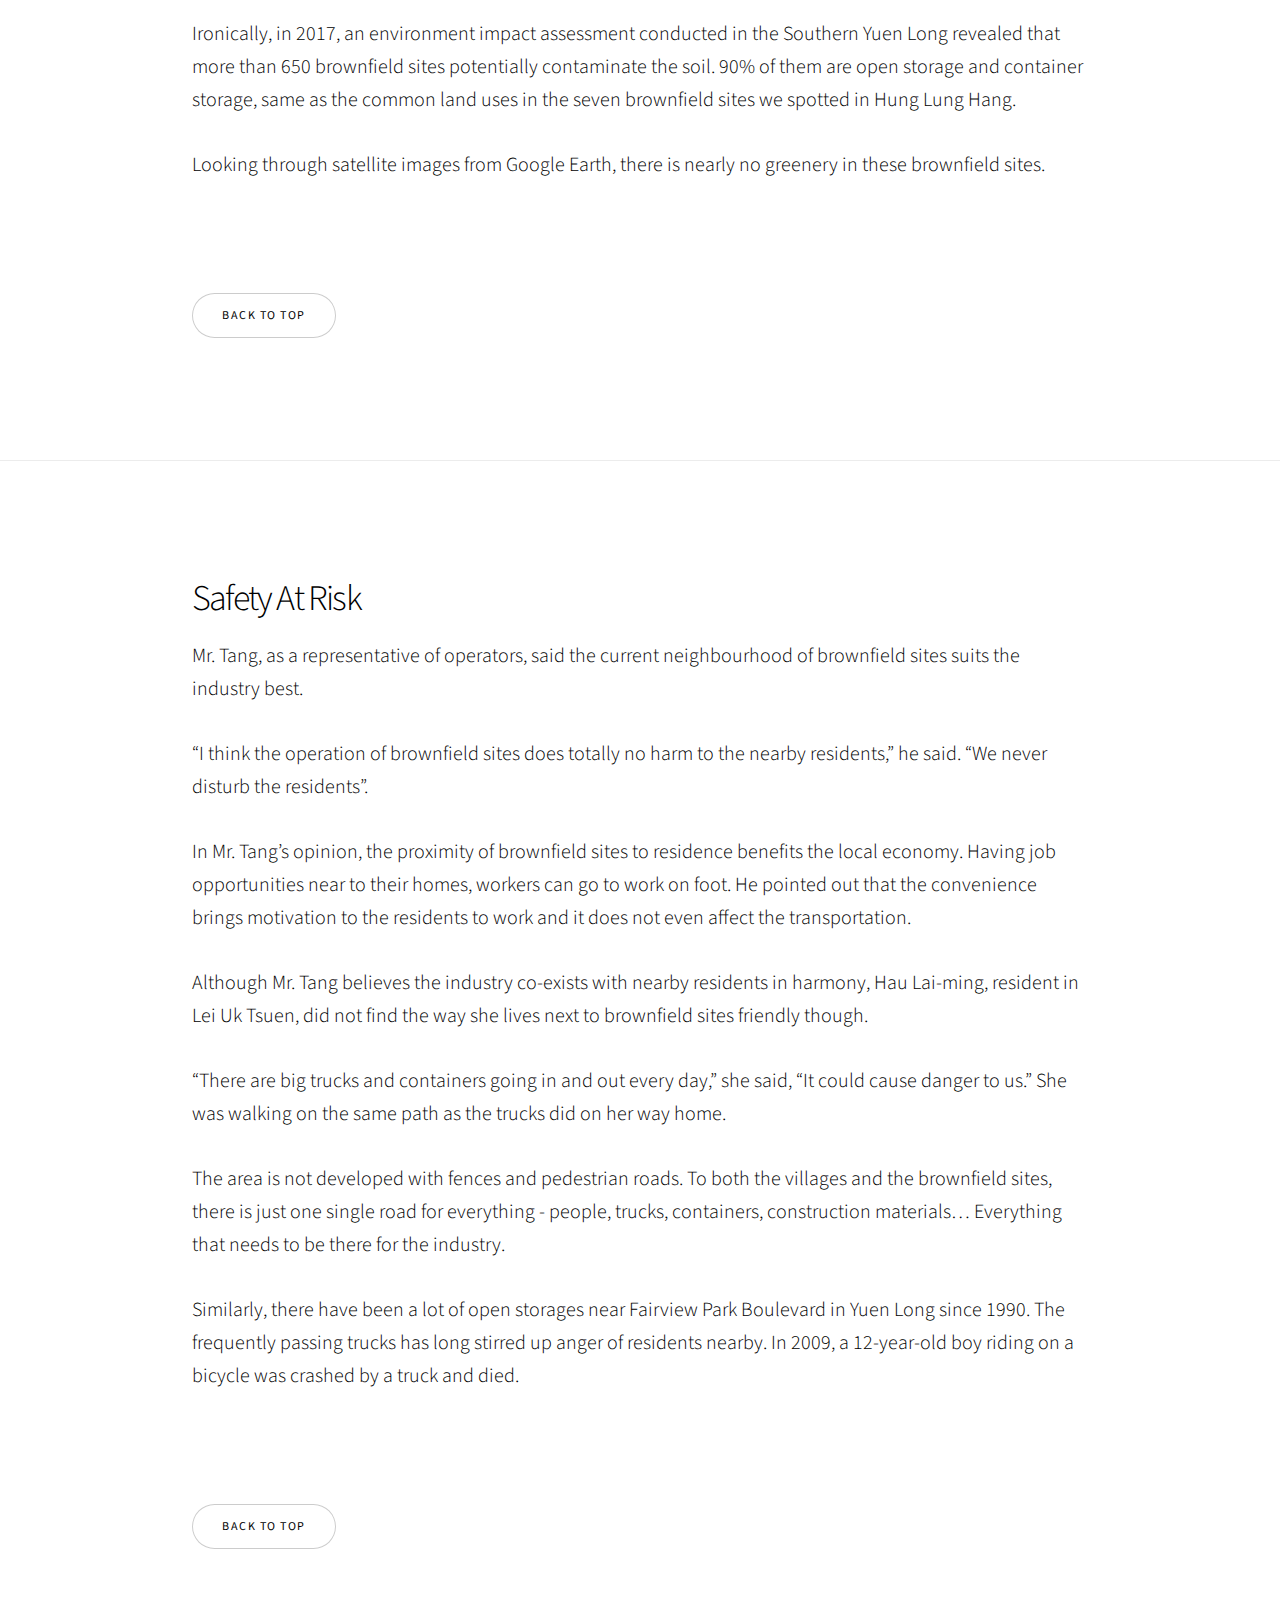
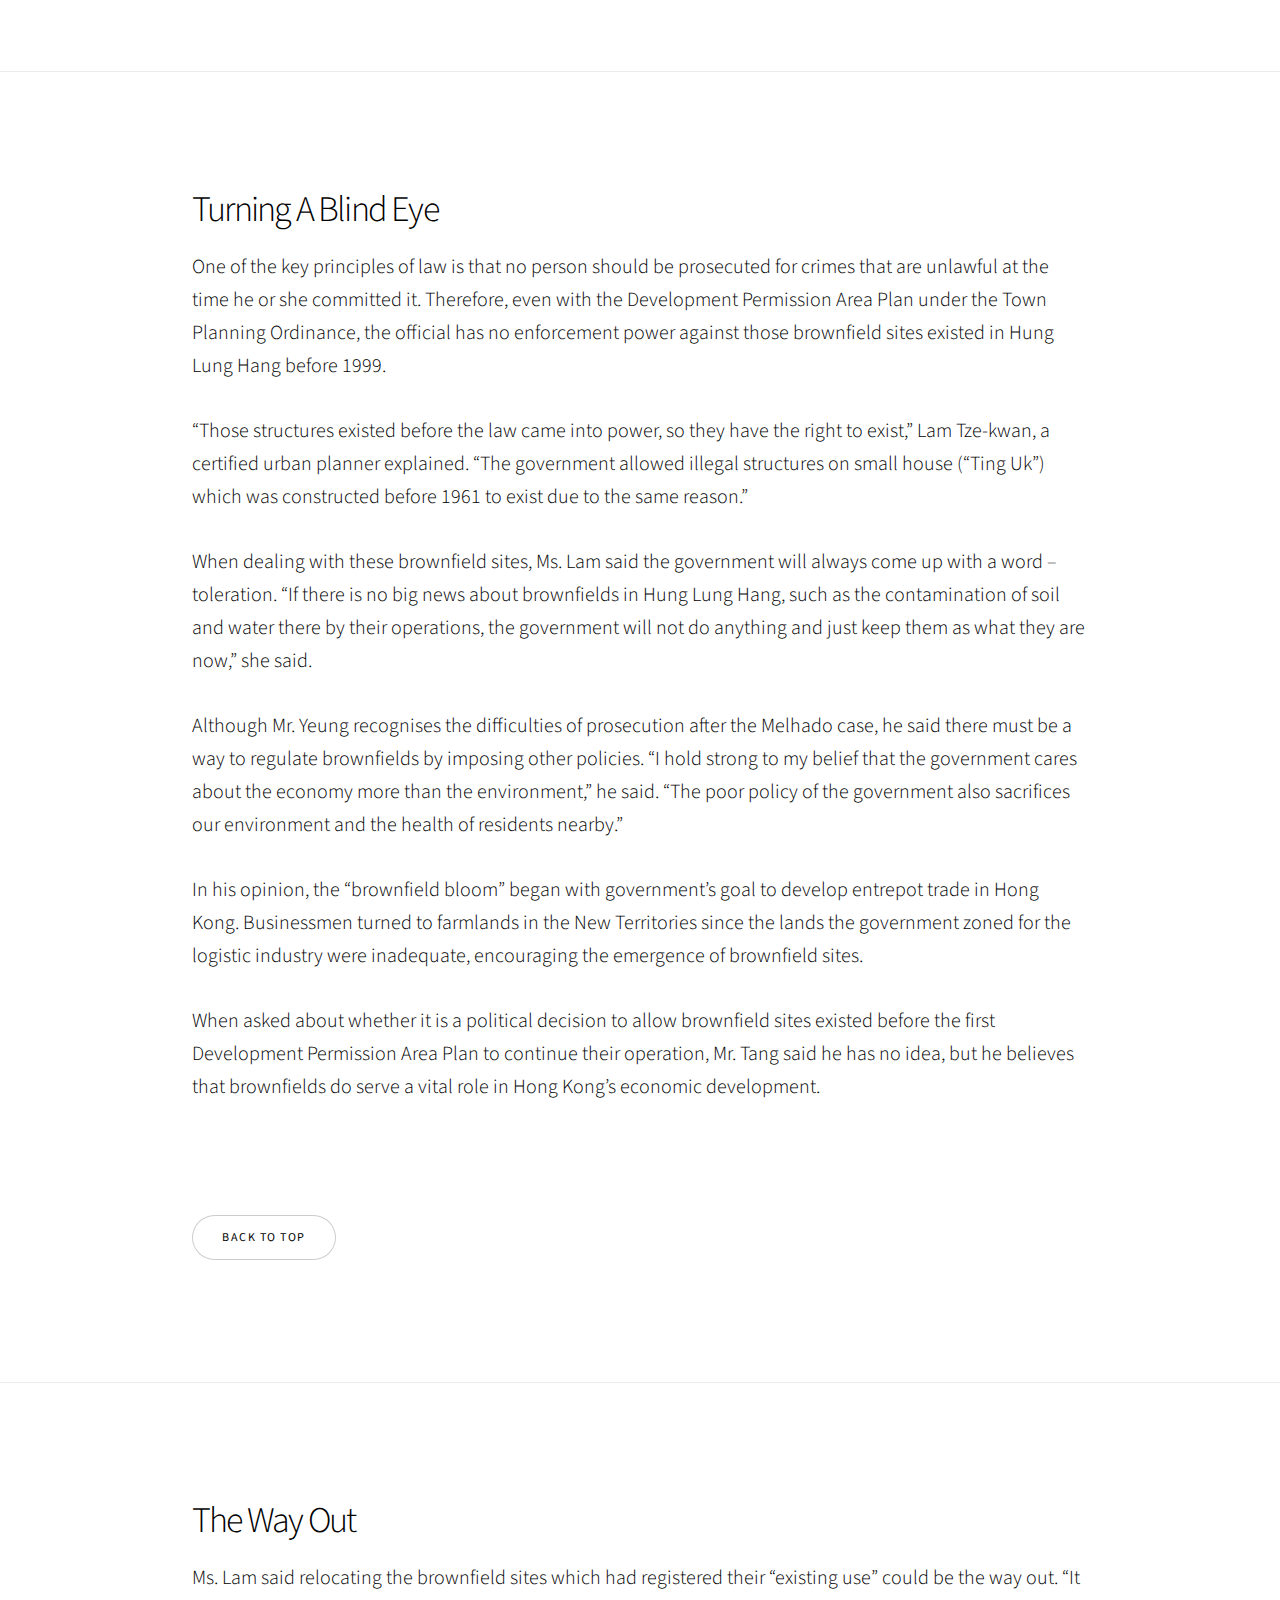
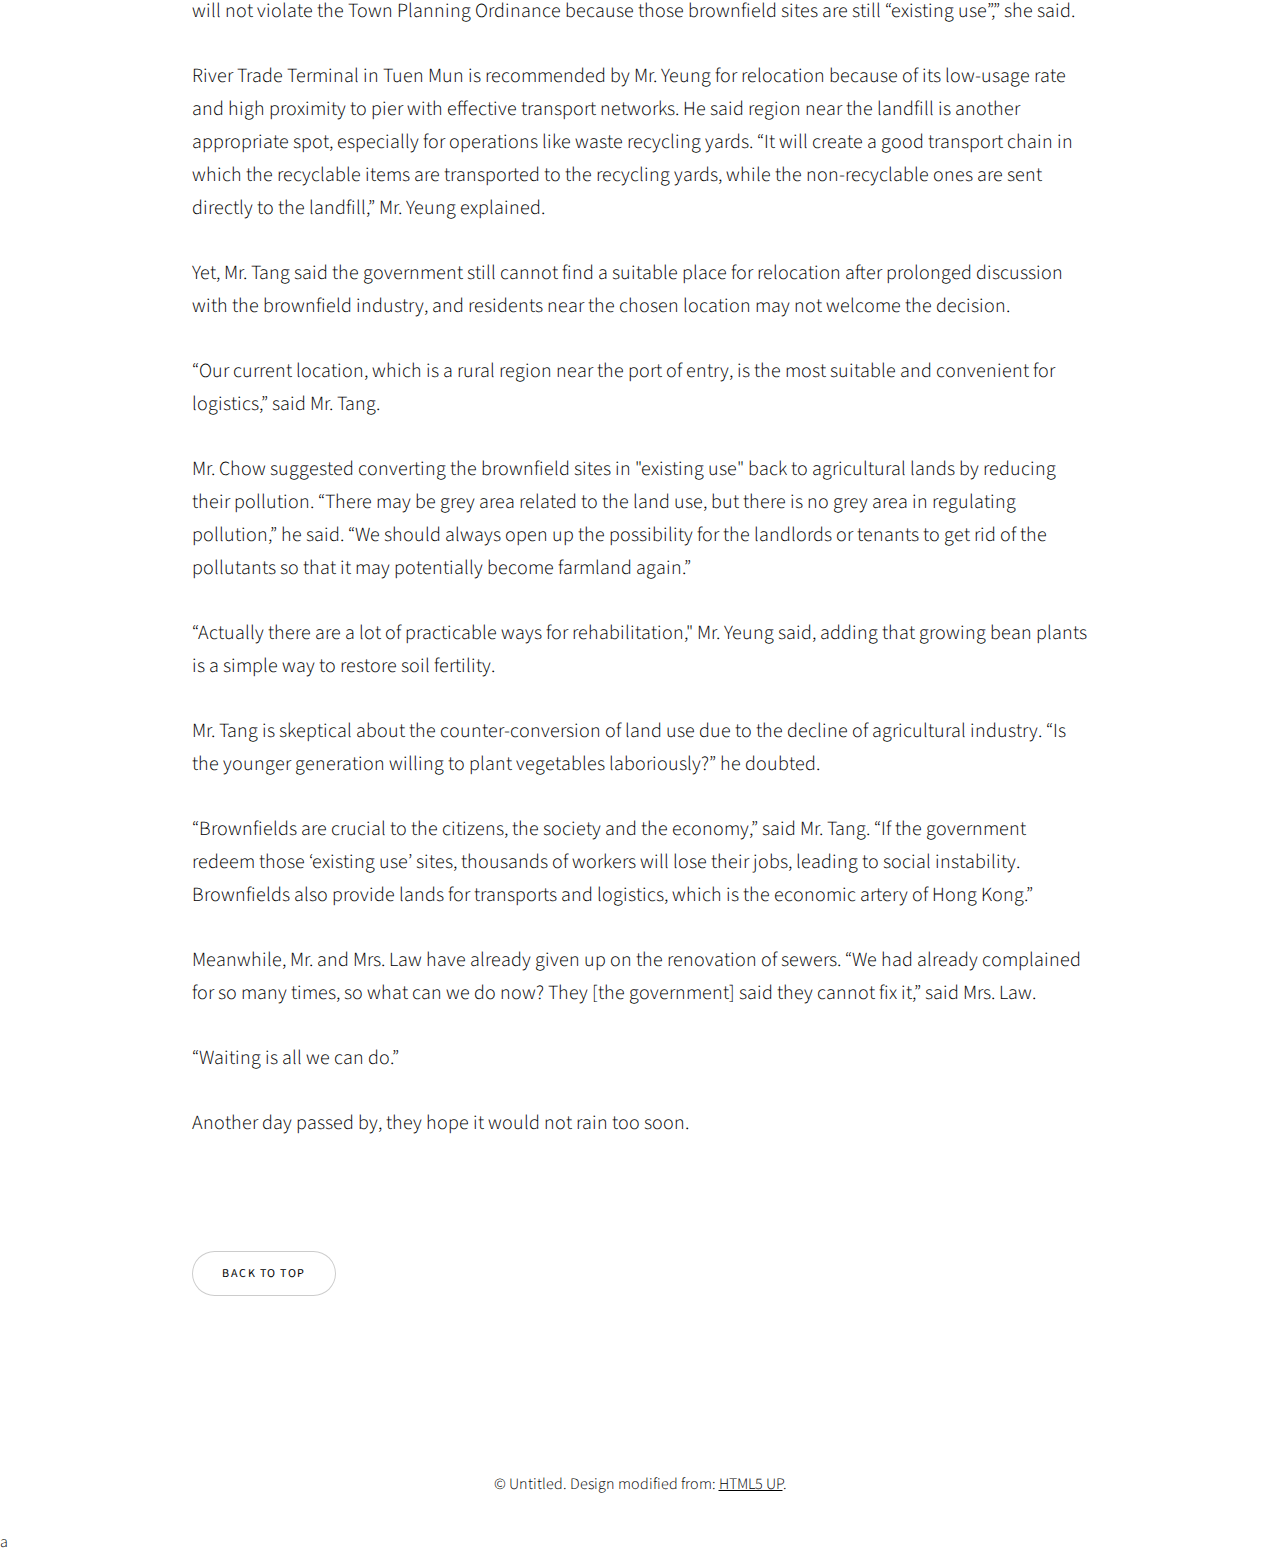
==== commit 1bfc58c1: "Update index.html" ====
--- a/AFalseStepALastingCurse/index.html
+++ b/AFalseStepALastingCurse/index.html
@@ -53,7 +53,7 @@
                 <p class="major">“Fat Kei” organic farm in Ping Che, which is famous for their japanese melons, is owned by 83-year-old Law Sheung-fat and his 79-year-old wife, Law Man-fung. Although their eyes are milky and their skins are weather-worn, they have no
                     plan to retire.</p>
                 <center>
-                    <div class="image">
+                    <div>
                         <img src="images/Couple.JPG" width="600" height="400"><br>
                         <p>83-year-old Law Sheung-fat and his 79-year-old wife, Law Man-fung are farmers of “Fat Kei” organic farm in Ping Che. They oversee changes in this area for 21 years.</p>
                     </div>
